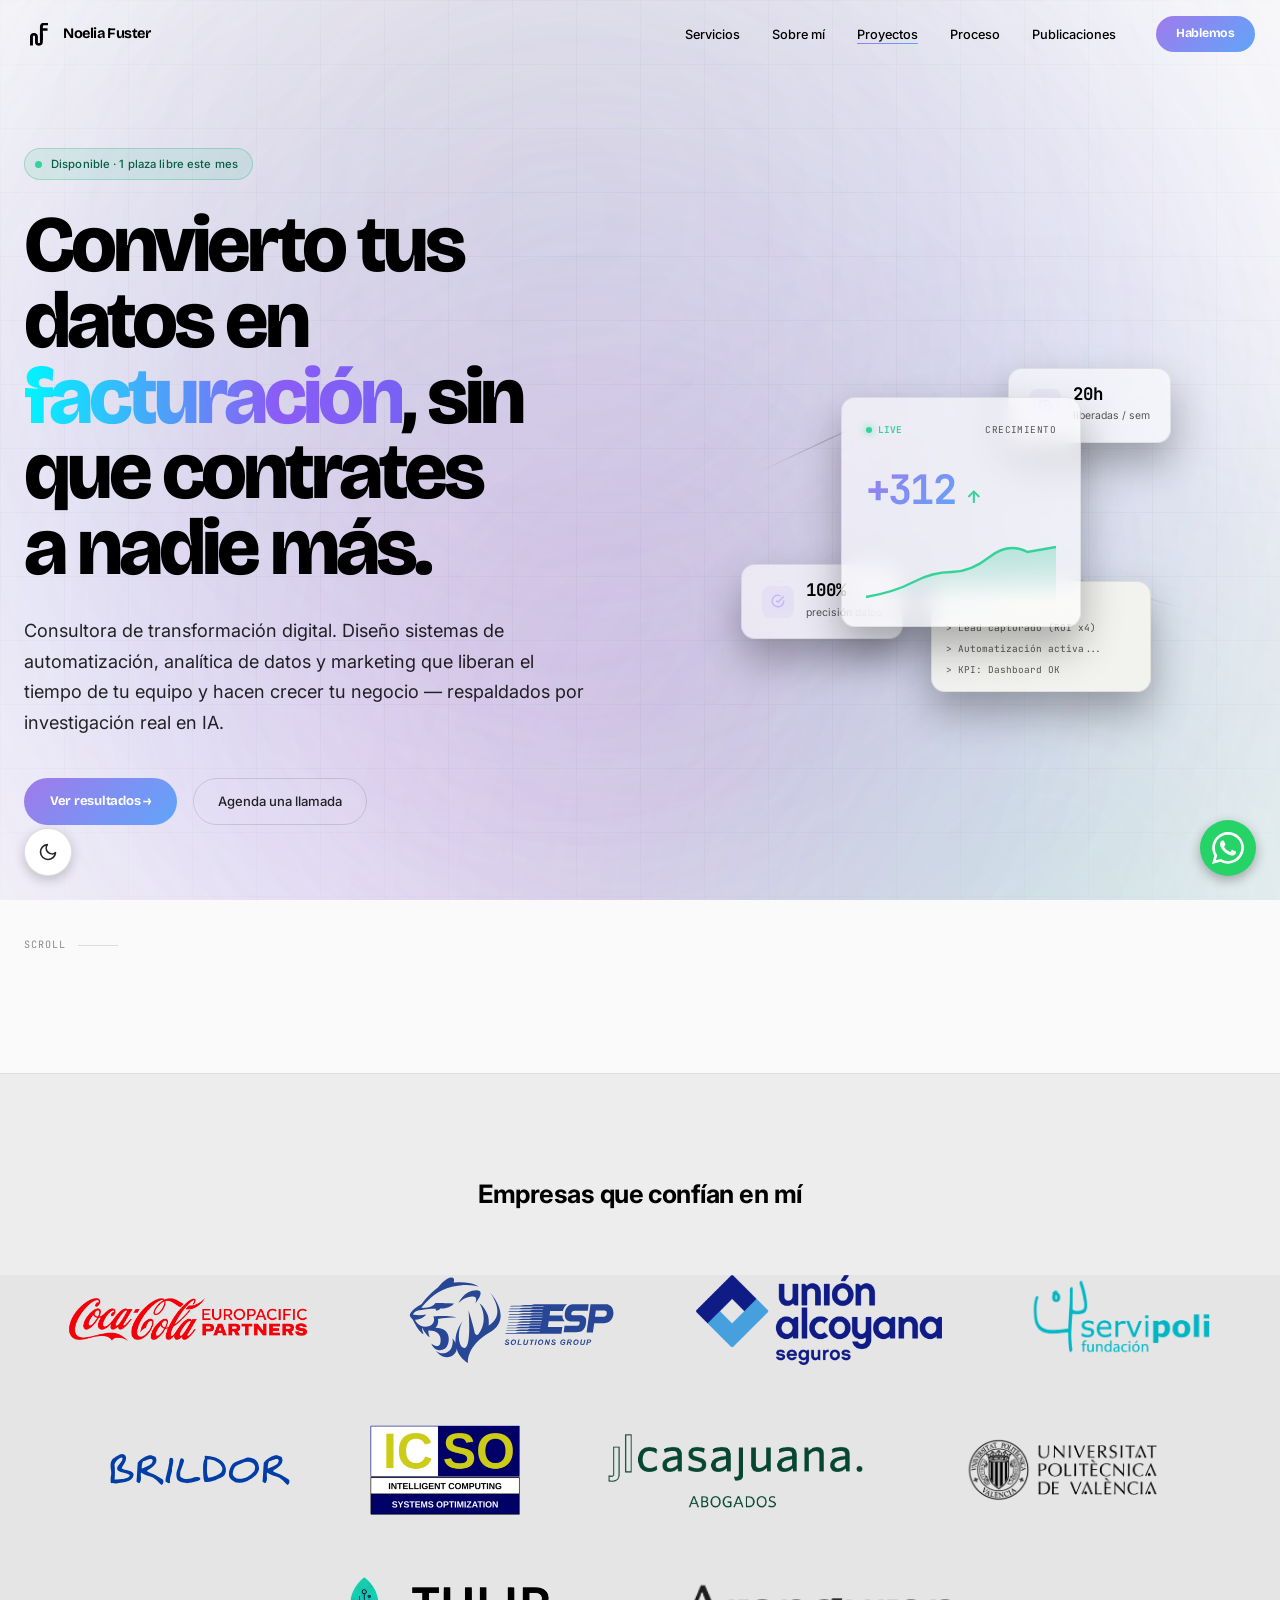
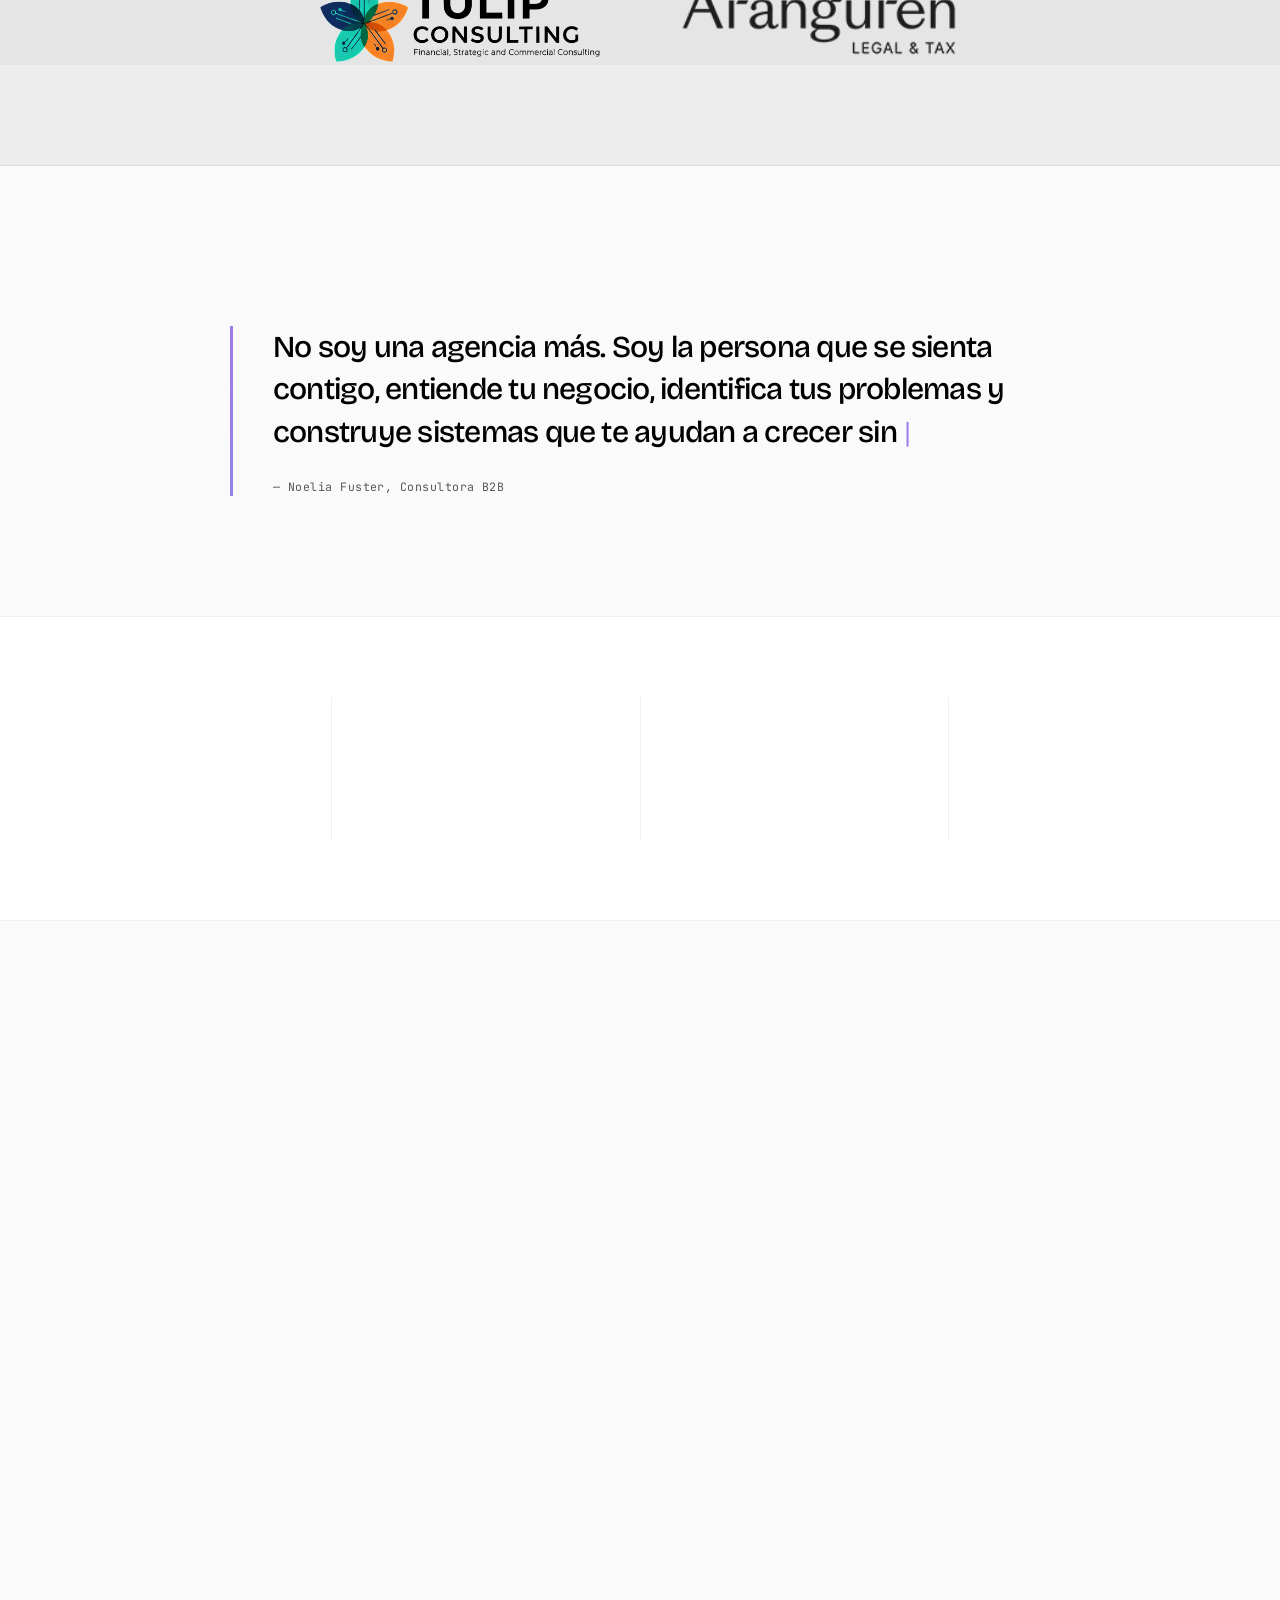
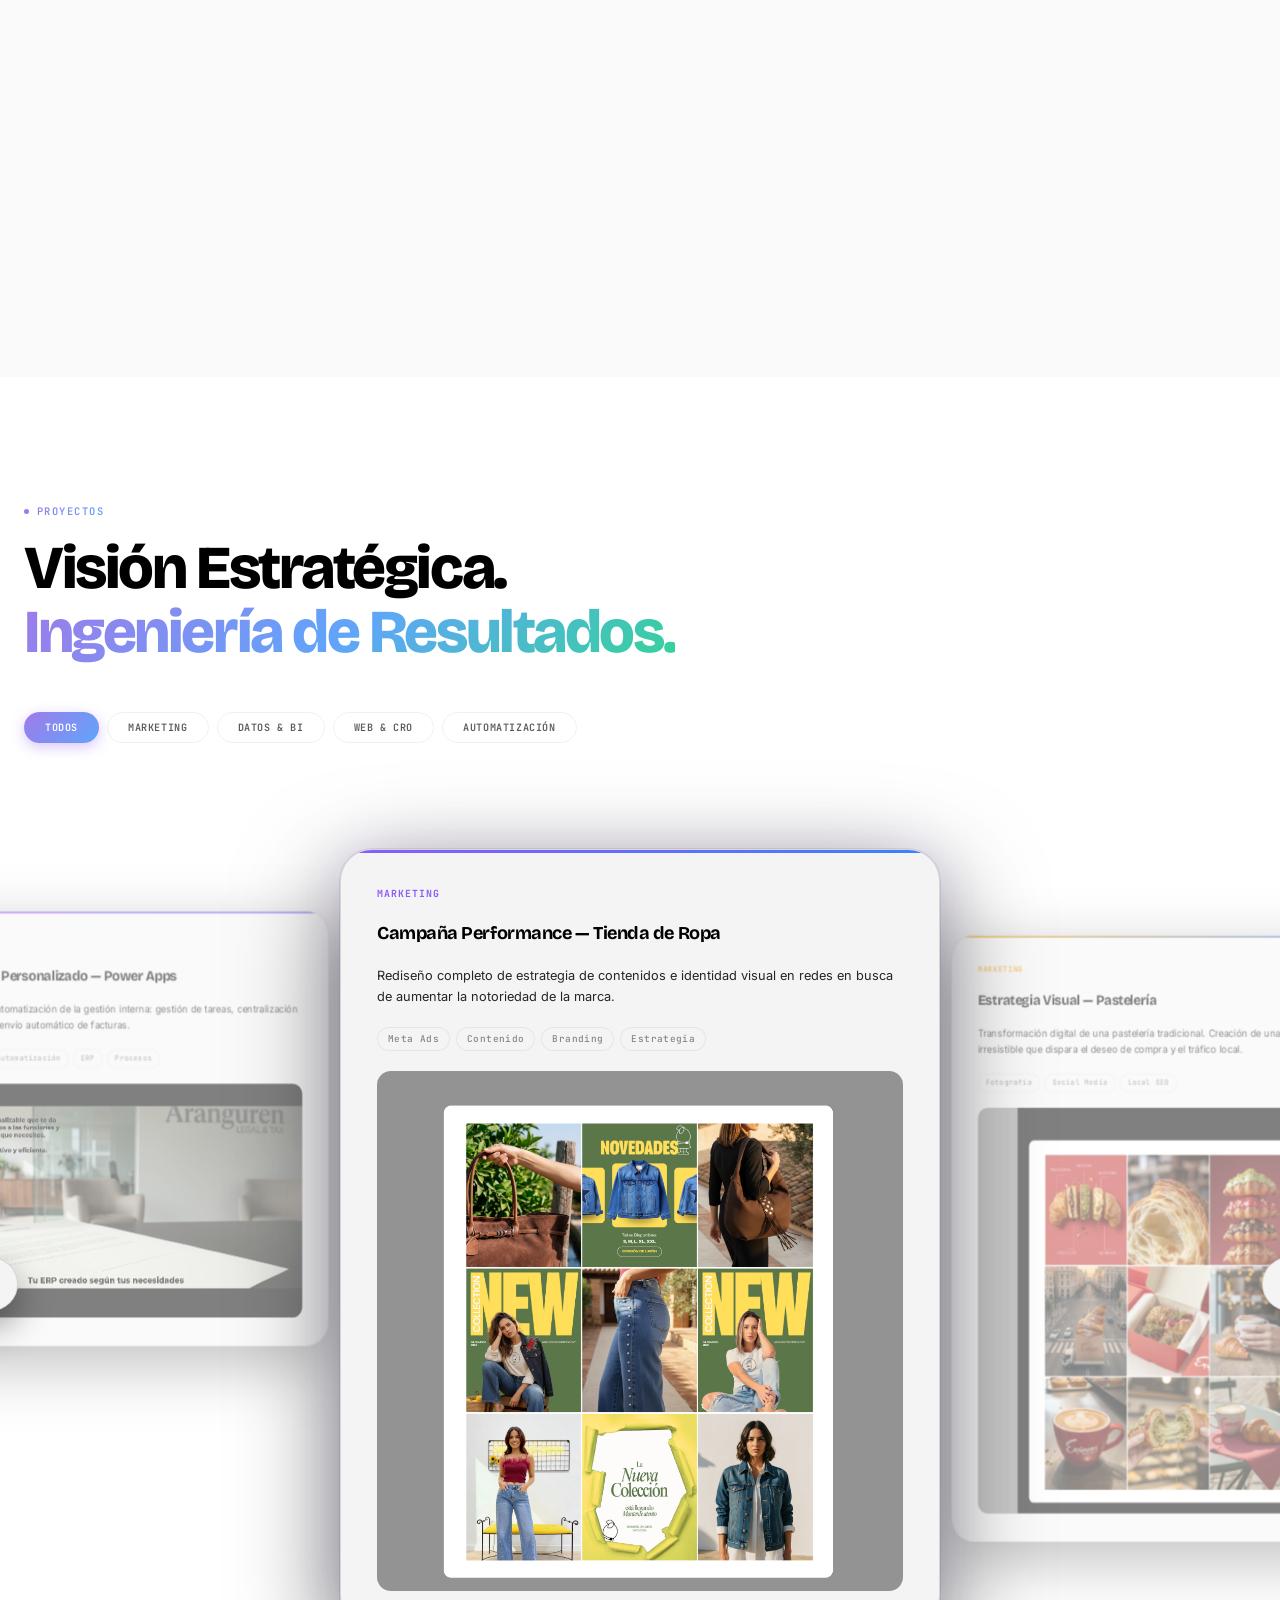
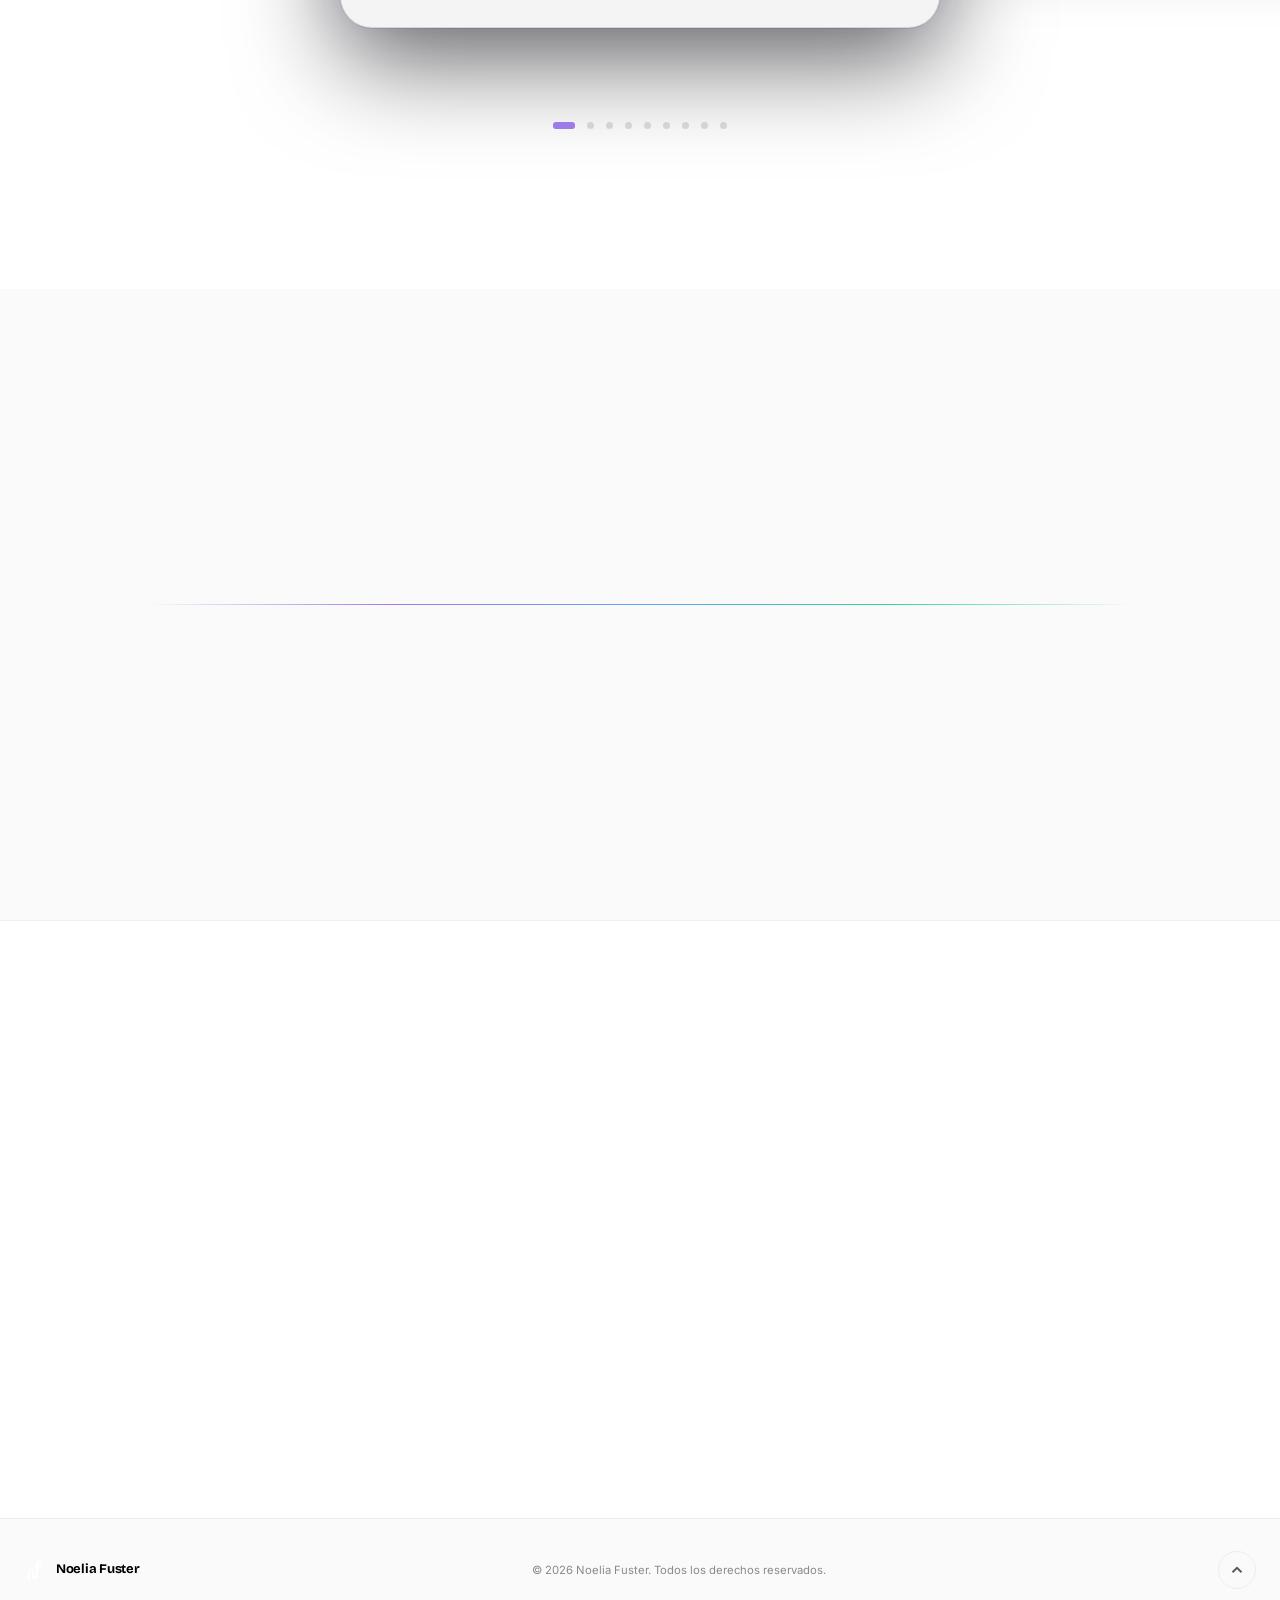
==== index.html @ 7757ac44 "perf: convert all videos to WebM (VP9) — 244MB → 9.5MB (-96%) - Convert 7 project videos from .mp4 t" ====
<!DOCTYPE html>
<html lang="es">

<head>
  <!-- Google tag (gtag.js) -->
  <script async src="https://www.googletagmanager.com/gtag/js?id=G-CGS564ZRFT"></script>
  <script>
    window.dataLayer = window.dataLayer || [];
    function gtag() { dataLayer.push(arguments); }
    gtag('js', new Date());

    gtag('config', 'G-CGS564ZRFT');
  </script>
  <!-- Google Tag Manager -->
  <script>(function (w, d, s, l, i) {
      w[l] = w[l] || []; w[l].push({
        'gtm.start':
          new Date().getTime(), event: 'gtm.js'
      }); var f = d.getElementsByTagName(s)[0],
        j = d.createElement(s), dl = l != 'dataLayer' ? '&l=' + l : ''; j.async = true; j.src =
          'https://www.googletagmanager.com/gtm.js?id=' + i + dl; f.parentNode.insertBefore(j, f);
    })(window, document, 'script', 'dataLayer', 'GTM-MRWTKW25');</script>
  <!-- End Google Tag Manager -->
  <meta charset="UTF-8">
  <meta name="viewport" content="width=device-width, initial-scale=1.0">

  <!-- ═══ SEO BÁSICO ═══ -->
  <title>Noelia Fuster — Consultora de Transformación Digital | Automatización, BI y Marketing Digital para Empresas
  </title>
  <meta name="description"
    content="Consultora freelance de transformación digital en España. Diseño sistemas de automatización inteligente, dashboards de Business Intelligence y estrategias de marketing digital para PYMEs y empresas B2B que quieren escalar sin contratar más. +25 proyectos completados, +312% mejora de conversión.">
  <meta name="keywords"
    content="consultora transformación digital, automatización empresas España, business intelligence PYME, marketing digital B2B, analítica de datos, consultoría digital freelance, dashboards Power BI, automatización procesos inteligente, consultor IA empresas, CRO conversión web, growth marketing España, sistemas inteligentes negocio, consultora freelance digital, optimización procesos empresariales, analítica predictiva, consultoría tecnológica PYME">
  <meta name="author" content="Noelia Fuster">
  <meta name="robots" content="index, follow, max-snippet:-1, max-image-preview:large, max-video-preview:-1">
  <meta name="googlebot" content="index, follow">

  <!-- ═══ URL CANÓNICA ═══ -->
  <link rel="canonical" href="https://noeliafuster.com/">

  <!-- ═══ IDIOMA Y REGIÓN ═══ -->
  <meta http-equiv="content-language" content="es-ES">
  <link rel="alternate" hreflang="es" href="https://noeliafuster.com/">
  <link rel="alternate" hreflang="x-default" href="https://noeliafuster.com/">

  <!-- ═══ OPEN GRAPH (Facebook, LinkedIn, WhatsApp) ═══ -->
  <meta property="og:title" content="Noelia Fuster — Sistemas inteligentes que escalan tu negocio">
  <meta property="og:description"
    content="Consultora de transformación digital freelance. Automatización inteligente, analítica de datos y marketing digital para empresas que buscan eficiencia y crecimiento real.">
  <meta property="og:type" content="website">
  <meta property="og:url" content="https://noeliafuster.com/">
  <meta property="og:image" content="https://noeliafuster.com/assets/og-image.png">
  <meta property="og:image:width" content="1200">
  <meta property="og:image:height" content="630">
  <meta property="og:image:alt" content="Noelia Fuster — Consultora de Transformación Digital">
  <meta property="og:locale" content="es_ES">
  <meta property="og:site_name" content="Noelia Fuster — Consultora Digital">

  <!-- ═══ TWITTER CARD ═══ -->
  <meta name="twitter:card" content="summary_large_image">
  <meta name="twitter:title" content="Noelia Fuster — Consultora de Transformación Digital">
  <meta name="twitter:description"
    content="Automatización, Business Intelligence y marketing digital para empresas que quieren escalar. +25 proyectos, +312% mejora de conversión.">
  <meta name="twitter:image" content="https://noeliafuster.com/assets/og-image.png">
  <meta name="twitter:image:alt" content="Noelia Fuster — Consultora de Transformación Digital">

  <!-- ═══ FAVICON ═══ -->
  <link rel="icon" type="image/x-icon" href="favicon.ico">
  <link rel="apple-touch-icon" sizes="180x180" href="assets/logo negro.png">


  <!-- ═══ STRUCTURED DATA — PERSONA PROFESIONAL ═══ -->
  <script type="application/ld+json">
  {
    "@context": "https://schema.org",
    "@type": "ProfessionalService",
    "name": "Noelia Fuster — Consultora de Transformación Digital",
    "description": "Consultora freelance especializada en automatización de procesos, analítica de datos (Business Intelligence), dashboards con Power BI y marketing digital para PYMEs y empresas B2B en España.",
    "url": "https://noeliafuster.com",
    "logo": "https://noeliafuster.com/assets/favicon.png",
    "image": "https://noeliafuster.com/assets/og-image.png",
    "email": "hola@noeliafuster.com",
    "telephone": "+34684789507",
    "address": {
      "@type": "PostalAddress",
      "addressCountry": "ES",
      "addressLocality": "España"
    },
    "geo": {
      "@type": "GeoCoordinates",
      "latitude": 39.4699,
      "longitude": -0.3763
    },
    "founder": {
      "@type": "Person",
      "name": "Noelia Fuster",
      "jobTitle": "Consultora de Transformación Digital",
      "description": "Investigadora en IA con +8 papers publicados y 372 citas. Formación en ADE e Ingeniería Computacional. Especialista en automatización, Business Intelligence y marketing digital.",
      "url": "https://noeliafuster.com",
      "image": "https://noeliafuster.com/Noelia - Foto.jpg",
      "alumniOf": [
        {
          "@type": "EducationalOrganization",
          "name": "Universidad Politécnica de Valencia"
        }
      ],
      "knowsAbout": [
        "Transformación Digital",
        "Automatización de Procesos",
        "Business Intelligence",
        "Power BI",
        "Python",
        "Machine Learning",
        "Marketing Digital",
        "SEO",
        "Google Ads",
        "Meta Ads",
        "CRO",
        "Inteligencia Artificial"
      ],
      "sameAs": [
        "https://linkedin.com/in/noeliafustercoma",
        "https://calendly.com/noeliafuster22"
      ]
    },
    "serviceType": [
      "Automatización de procesos empresariales",
      "Business Intelligence y dashboards",
      "Marketing digital B2B",
      "Analítica de datos y predicción",
      "Diseño web de alta conversión",
      "Consultoría de transformación digital",
      "Implementación de IA en empresas"
    ],
    "areaServed": [
      {
        "@type": "Country",
        "name": "España"
      },
      {
        "@type": "AdministrativeArea",
        "name": "Comunidad Valenciana"
      }
    ],
    "hasOfferCatalog": {
      "@type": "OfferCatalog",
      "name": "Servicios de Transformación Digital",
      "itemListElement": [
        {
          "@type": "Offer",
          "itemOffered": {
            "@type": "Service",
            "name": "Marketing Digital",
            "description": "Estrategias de adquisición con Meta Ads, Google Ads, SEO y Analytics para generar leads de calidad."
          }
        },
        {
          "@type": "Offer",
          "itemOffered": {
            "@type": "Service",
            "name": "Automatización Inteligente",
            "description": "Eliminación de tareas repetitivas con workflows IA, CRM y Python para liberar 20h semanales."
          }
        },
        {
          "@type": "Offer",
          "itemOffered": {
            "@type": "Service",
            "name": "Business Intelligence",
            "description": "Dashboards con Power BI y analítica predictiva para tomar decisiones basadas en datos reales."
          }
        },
        {
          "@type": "Offer",
          "itemOffered": {
            "@type": "Service",
            "name": "Activos Digitales de Alta Conversión",
            "description": "Webs diseñadas para convertir visitantes en clientes con UX/UI, CRO y optimización SEO."
          }
        }
      ]
    },
    "aggregateRating": {
      "@type": "AggregateRating",
      "ratingValue": "5",
      "reviewCount": "10",
      "bestRating": "5"
    },
    "priceRange": "$$"
  }
  </script>

  <!-- ═══ STRUCTURED DATA — BREADCRUMBS ═══ -->
  <script type="application/ld+json">
  {
    "@context": "https://schema.org",
    "@type": "BreadcrumbList",
    "itemListElement": [
      {
        "@type": "ListItem",
        "position": 1,
        "name": "Inicio",
        "item": "https://noeliafuster.com/"
      },
      {
        "@type": "ListItem",
        "position": 2,
        "name": "Servicios de Transformación Digital",
        "item": "https://noeliafuster.com/#servicios"
      },
      {
        "@type": "ListItem",
        "position": 3,
        "name": "Sobre Noelia Fuster",
        "item": "https://noeliafuster.com/#sobre-mi"
      },
      {
        "@type": "ListItem",
        "position": 4,
        "name": "Proyectos y Casos de Éxito",
        "item": "https://noeliafuster.com/#proyectos"
      },
      {
        "@type": "ListItem",
        "position": 5,
        "name": "Proceso de Trabajo",
        "item": "https://noeliafuster.com/#proceso"
      },
      {
        "@type": "ListItem",
        "position": 6,
        "name": "Contacto",
        "item": "https://noeliafuster.com/#contacto"
      }
    ]
  }
  </script>

  <!-- ═══ STRUCTURED DATA — FAQ (Mejora visibilidad en Google) ═══ -->
  <script type="application/ld+json">
  {
    "@context": "https://schema.org",
    "@type": "FAQPage",
    "mainEntity": [
      {
        "@type": "Question",
        "name": "¿Qué servicios ofrece Noelia Fuster como consultora digital?",
        "acceptedAnswer": {
          "@type": "Answer",
          "text": "Ofrezco cuatro servicios principales: marketing digital (Meta Ads, Google Ads, SEO), automatización inteligente de procesos (IA, workflows, CRM), Business Intelligence con dashboards en Power BI, y diseño de activos digitales de alta conversión (webs, landing pages con CRO)."
        }
      },
      {
        "@type": "Question",
        "name": "¿Cuánto cuesta contratar una consultora de transformación digital?",
        "acceptedAnswer": {
          "@type": "Answer",
          "text": "El precio depende del alcance del proyecto. Ofrezco una primera consultoría gratuita de 45 minutos para entender tu negocio y preparar una propuesta personalizada con hoja de ruta clara, métricas de éxito y timeline realista."
        }
      },
      {
        "@type": "Question",
        "name": "¿Cuánto tiempo tarda en verse resultados?",
        "acceptedAnswer": {
          "@type": "Answer",
          "text": "Los primeros resultados se ven en las primeras 4-8 semanas. En proyectos de automatización, mis clientes liberan hasta 20 horas semanales. En marketing digital, he conseguido mejoras de hasta +312% en conversión de leads."
        }
      },
      {
        "@type": "Question",
        "name": "¿Trabajas con empresas de cualquier sector?",
        "acceptedAnswer": {
          "@type": "Answer",
          "text": "Sí. He trabajado con empresas de transporte, hostelería, legal, seguros, educación y más. Mi enfoque es adaptable porque los sistemas de automatización, BI y marketing digital son aplicables a cualquier sector."
        }
      }
    ]
  }
  </script>

  <!-- ═══ STRUCTURED DATA — WEBSITE (Sitelinks Search Box) ═══ -->
  <script type="application/ld+json">
  {
    "@context": "https://schema.org",
    "@type": "WebSite",
    "name": "Noelia Fuster — Consultora de Transformación Digital",
    "url": "https://noeliafuster.com",
    "description": "Consultora freelance de transformación digital en España. Automatización, Business Intelligence y marketing digital para empresas B2B.",
    "inLanguage": "es"
  }
  </script>

  <!-- ═══ PRELOAD RECURSOS CRÍTICOS ═══ -->
  <link rel="preconnect" href="https://fonts.googleapis.com">
  <link rel="preconnect" href="https://fonts.gstatic.com" crossorigin>
  <link rel="preload" href="styles.css" as="style">
  <link rel="preload" href="logo.svg" as="image">

  <!-- ═══ FUENTES ═══ -->
  <link rel="preload" as="style"
    href="https://fonts.googleapis.com/css2?family=Bricolage+Grotesque:wght@400;500;600;700&family=Space+Grotesk:wght@400;500;600;700&family=Inter:wght@400;500&family=JetBrains+Mono:wght@400;600&display=swap">
  <link rel="stylesheet"
    href="https://fonts.googleapis.com/css2?family=Bricolage+Grotesque:wght@400;500;600;700&family=Space+Grotesk:wght@400;500;600;700&family=Inter:wght@400;500&family=JetBrains+Mono:wght@400;600&display=swap"
    media="print" onload="this.media='all'">
  <noscript>
    <link rel="stylesheet"
      href="https://fonts.googleapis.com/css2?family=Bricolage+Grotesque:wght@400;500;600;700&family=Space+Grotesk:wght@400;500;600;700&family=Inter:wght@400;500&family=JetBrains+Mono:wght@400;600&display=swap">
  </noscript>
  <link rel="stylesheet" href="styles.css">
  <!-- Prevent flash of wrong theme -->
  <script>
    (function () { var t = localStorage.getItem('theme'); if (!t) t = window.matchMedia && window.matchMedia('(prefers-color-scheme:light)').matches ? 'light' : 'dark'; if (t === 'light') document.documentElement.setAttribute('data-theme', 'light'); })();
  </script>
</head>

<body>
  <!-- Google Tag Manager (noscript) -->
  <noscript><iframe src="https://www.googletagmanager.com/ns.html?id=GTM-MRWTKW25" height="0" width="0"
      style="display:none;visibility:hidden"></iframe></noscript>
  <!-- End Google Tag Manager (noscript) -->

  <!-- Orbes de fondo -->
  <div class="bg-orbs" aria-hidden="true">
    <div class="bg-orb bg-orb-1"></div>
    <div class="bg-orb bg-orb-2"></div>
    <div class="bg-orb bg-orb-3"></div>
    <div class="bg-orb bg-orb-4"></div>
    <div class="bg-orb bg-orb-5"></div>
  </div>

  <!-- Cursor personalizado -->
  <div class="cursor" id="cursor"></div>
  <div class="cursor-ring" id="cursorRing"></div>

  <!-- ═══ NAVEGACIÓN ═══ -->
  <header class="nav-header" id="navHeader">
    <nav class="nav-inner" aria-label="Navegación principal">
      <a href="#inicio" class="nav-logo" aria-label="Noelia Fuster — inicio">
        <img src="logo.svg" alt="NF" width="38" height="38" class="nav-logo-img">
        <span class="nav-logo-text">Noelia Fuster</span>
      </a>
      <ul class="nav-links" role="list">
        <li><a href="#servicios" class="nav-link">Servicios</a></li>
        <li><a href="#sobre-mi" class="nav-link">Sobre mí</a></li>
        <li><a href="#proyectos" class="nav-link">Proyectos</a></li>
        <li><a href="#proceso" class="nav-link">Proceso</a></li>
        <li><a href="publicaciones.html" class="nav-link">Publicaciones</a></li>
      </ul>
      <a href="#contacto" class="nav-cta" data-magnetic>Hablemos</a>
      <button class="nav-hamburger" id="navHamburger" aria-label="Abrir menú" aria-expanded="false">
        <span></span><span></span>
      </button>
    </nav>
    <div class="nav-mobile" id="navMobile" aria-hidden="false">
      <ul role="list">
        <li><a href="#servicios" class="mobile-link">Servicios</a></li>
        <li><a href="#sobre-mi" class="mobile-link">Sobre mí</a></li>
        <li><a href="#proyectos" class="mobile-link">Proyectos</a></li>
        <li><a href="#proceso" class="mobile-link">Proceso</a></li>
        <li><a href="publicaciones.html" class="mobile-link">Publicaciones</a></li>
        <li><a href="#contacto" class="mobile-link mobile-link-cta">Hablemos →</a></li>
      </ul>
    </div>
  </header>

  <main>
    <!-- ═══ HERO ═══ -->
    <section class="hero" id="inicio">
      <canvas id="heroShader" aria-hidden="true"></canvas>
      <div class="hero-grid">

        <div class="hero-text">
          <div class="hero-badge fade-up">
            <span class="pulse-dot"></span>
            Disponible · 1 plaza libre este mes
          </div>
          <h1 class="hero-headline fade-up">
            Convierto tus datos en<br>
            <em>facturación</em>, sin que
            contrates<br>a nadie más.
          </h1>
          <p class="hero-sub fade-up">
            Consultora de transformación digital. Diseño sistemas de automatización,
            analítica de datos y marketing que liberan el tiempo de tu equipo y hacen
            crecer tu negocio — respaldados por investigación real en IA.
          </p>
          <div class="hero-actions fade-up">
            <a href="#proyectos" class="btn-primary" data-magnetic>Ver resultados →</a>
            <a href="#contacto" class="btn-ghost">Agenda una llamada</a>
          </div>
        </div>

        <div class="hero-visual fade-up">
          <div class="impact-dashboard" aria-label="Visualización de impacto y KPIs">

            <!-- Tarjeta Principal: Crecimiento -->
            <div class="dashboard-card card-main glass-card">
              <div class="card-header">
                <span class="card-status"><span class="dot-live"></span> LIVE</span>
                <span class="card-label">CRECIMIENTO</span>
              </div>
              <div class="card-value-wrap">
                <span class="card-value mono kpi-val" data-count="312" data-prefix="+">%</span>
                <span class="card-trend up">↑</span>
              </div>
              <div class="card-chart">
                <svg viewBox="0 0 200 60" preserveAspectRatio="none" class="chart-svg">
                  <defs>
                    <linearGradient id="chartGrad" x1="0" y1="0" x2="0" y2="1">
                      <stop offset="0%" stop-color="var(--c)" stop-opacity="0.3" />
                      <stop offset="100%" stop-color="var(--c)" stop-opacity="0" />
                    </linearGradient>
                  </defs>
                  <path d="M0,55 Q30,50 50,40 T90,30 T130,15 T170,10 L200,5" fill="none" stroke="var(--c)"
                    stroke-width="2.5" class="chart-path"></path>
                  <path d="M0,55 Q30,50 50,40 T90,30 T130,15 T170,10 L200,5 V60 H0 Z" fill="url(#chartGrad)"
                    class="chart-fill"></path>
                </svg>
              </div>
            </div>

            <!-- Tarjeta Tiempo: Eficiencia -->
            <div class="dashboard-card card-time glass-card">
              <div class="card-icon-min"><svg width="14" height="14" viewBox="0 0 24 24" fill="none"
                  stroke="currentColor" stroke-width="2.5">
                  <circle cx="12" cy="12" r="10" />
                  <polyline points="12 6 12 12 16 14" />
                </svg></div>
              <div class="card-data">
                <span class="card-val-sm mono">20h</span>
                <span class="card-desc-sm">liberadas / sem</span>
              </div>
            </div>

            <!-- Tarjeta Precisión: Datos -->
            <div class="dashboard-card card-data-accuracy glass-card">
              <div class="card-icon-min"><svg width="14" height="14" viewBox="0 0 24 24" fill="none"
                  stroke="currentColor" stroke-width="2.5">
                  <path d="M22 11.08V12a10 10 0 1 1-5.93-9.14" />
                  <polyline points="22 4 12 14.01 9 11.01" />
                </svg></div>
              <div class="card-data">
                <span class="card-val-sm mono">100%</span>
                <span class="card-desc-sm">precisión datos</span>
              </div>
            </div>

            <!-- Status Console / Logger -->
            <div class="dashboard-card card-console glass-card">
              <div class="console-header">
                <span class="console-title">SYST_LOG</span>
              </div>
              <div class="console-lines mono">
                <div class="con-line">> Lead capturado (ROI x4)</div>
                <div class="con-line">> Automatización activa...</div>
                <div class="con-line">> KPI: Dashboard OK</div>
              </div>
            </div>

            <!-- Decorativos: Nodos de conexión -->
            <div class="dash-conn conn-1"></div>
            <div class="dash-conn conn-2"></div>
          </div>
        </div>
      </div>

      <div class="scroll-hint" aria-hidden="true">
        <span>scroll</span>
        <div class="scroll-line"></div>
      </div>
    </section>

    <!-- ═══ LOGOS ═══ -->
    <section class="logos-section" aria-label="Empresas colaboradoras">
      <h2 class="logos-title">Empresas que confían en mí</h2>
      <div class="logos-grid">
        <img src="Empresas_trabajadas/CocaCola.png" alt="Coca-Cola" loading="lazy">
        <img src="Empresas_trabajadas/ESP SOLUTIONS.svg" alt="ESP Solutions" loading="lazy">
        <img src="Empresas_trabajadas/Union Alcoyana.png" alt="Unión Alcoyana" loading="lazy">
        <img src="Empresas_trabajadas/Servipoli.png" alt="Servipoli" loading="lazy">
        <img src="Empresas_trabajadas/Brildor.svg" alt="Brildor" class="brildor-logo" loading="lazy">
        <img src="Empresas_trabajadas/ICSO LOGO.png" alt="ICSO" loading="lazy">
        <img src="Empresas_trabajadas/logo-casajuana-OK-png.png" alt="Casajuana" loading="lazy">
        <img src="Empresas_trabajadas/UPV.png" alt="UPV" loading="lazy">
        <img src="Empresas_trabajadas/Tulip_Optimized.png" alt="Tulip Consulting" loading="lazy">
        <img src="Empresas_trabajadas/Aranguen Logo.png" alt="Aranguren" loading="lazy">
      </div>
    </section>

    <!-- ═══ MANIFIESTO ═══ -->
    <section class="manifesto-section">
      <div class="manifesto-inner">
        <p class="manifesto-text" id="manifestoText">
          No soy una agencia más. Soy la persona que se sienta contigo, entiende tu negocio, identifica tus problemas y
          construye sistemas que te ayudan a crecer sin <span class="manifesto-rotate" id="manifestoRotate"></span><span
            class="manifesto-cursor" aria-hidden="true">|</span>
        </p>
        <div class="manifesto-sig">— Noelia Fuster, Consultora B2B</div>
      </div>
    </section>

    <!-- ═══ ESTADÍSTICAS ═══ -->
    <section class="stats-section">
      <div class="container">
        <div class="stats-row">
          <div class="stat-block fade-up">
            <div class="stat-value">
              <span class="stat-suf">+</span><span class="stat-num mono" data-count="25">0</span>
            </div>
            <span class="stat-desc">Proyectos completados</span>
          </div>
          <div class="stat-sep" aria-hidden="true"></div>
          <div class="stat-block fade-up">
            <div class="stat-value">
              <span class="stat-suf">+</span><span class="stat-num mono" data-count="10">0</span>
            </div>
            <span class="stat-desc">Empresas colaboradoras</span>
          </div>
          <div class="stat-sep" aria-hidden="true"></div>
          <div class="stat-block fade-up">
            <div class="stat-value">
              <span class="stat-num mono" data-count="312">0</span><span class="stat-suf">%</span>
            </div>
            <span class="stat-desc">Máx. mejora de conversión</span>
          </div>
          <div class="stat-sep" aria-hidden="true"></div>
          <div class="stat-block fade-up">
            <div class="stat-value">
              <span class="stat-num mono" data-count="20">0</span><span class="stat-suf">h</span>
            </div>
            <span class="stat-desc">Semanales liberadas / cliente</span>
          </div>
        </div>
      </div>
    </section>

    <!-- ═══ SERVICIOS — FLIP CARDS ═══ -->
    <section class="services-section" id="servicios">
      <div class="container">
        <div class="section-header fade-up">
          <span class="eyebrow">Servicios</span>
          <h2 class="section-title">¿Te suena familiar?<br><em>Aquí está la solución.</em></h2>
        </div>
        <div class="flip-grid">

          <!-- Card 1: Marketing -->
          <div class="flip-card fade-up">
            <div class="flip-inner">
              <div class="flip-front">
                <span class="flip-label">Marketing Digital</span>
                <h3 class="flip-title">¿Inviertes en marketing y no ves resultados?</h3>
                <ul class="flip-problems">
                  <li><span class="x-mark">✕</span> Tu marca es invisible en redes sociales</li>
                  <li><span class="x-mark">✕</span> Publicas contenido pero no atraes clientes de calidad</li>
                  <li><span class="x-mark">✕</span> No tienes un plan de marketing para escalar</li>
                  <li><span class="x-mark">✕</span> Desconoces qué parte de tu inversión funciona</li>
                </ul>
                <div class="flip-hint">Descubre el resultado <span class="flip-spin">↺</span></div>
              </div>
              <div class="flip-back">
                <span class="flip-tag">El Resultado</span>
                <h3 class="flip-result-title">Adquisición con propósito</h3>
                <p class="flip-result-sub">No solo buscamos "likes", creamos ecosistemas de venta que convencen y captan
                  clientes de valor para tu negocio. Cada euro de presupuesto, justificado con datos.</p>
                <div class="flip-kpi">
                  <span class="flip-kpi-num">+189%</span>
                  <span class="flip-kpi-label">leads orgánicos</span>
                </div>
                <div class="flip-tags">
                  <span>Meta Ads</span><span>Google Ads</span><span>SEO</span><span>Analytics</span>
                </div>
              </div>
            </div>
          </div>

          <!-- Card 2: Automatización -->
          <div class="flip-card fade-up">
            <div class="flip-inner">
              <div class="flip-front">
                <span class="flip-label">Automatización Inteligente</span>
                <h3 class="flip-title">¿Tu equipo trabaja en modo manual?</h3>
                <ul class="flip-problems">
                  <li><span class="x-mark">✕</span> Tu equipo pierde horas en tareas repetitivas</li>
                  <li><span class="x-mark">✕</span> Los errores humanos te están costando dinero</li>
                  <li><span class="x-mark">✕</span> Estás colapsado y no puedes aceptar más trabajo</li>
                  <li><span class="x-mark">✕</span> Tus procesos actuales son frágiles y lentos</li>
                </ul>
                <div class="flip-hint">Descubre el resultado <span class="flip-spin">↺</span></div>
              </div>
              <div class="flip-back">
                <span class="flip-tag">El Resultado</span>
                <h3 class="flip-result-title">Negocio en piloto automático</h3>
                <p class="flip-result-sub">Eliminamos cuellos de botella con procesos IA-driven que permiten escalar el
                  volumen sin contratar personal adicional. Recuperas el control estratégico de tu empresa.</p>
                <div class="flip-kpi">
                  <span class="flip-kpi-num">20h</span>
                  <span class="flip-kpi-label">/ semana liberadas</span>
                </div>
                <div class="flip-tags">
                  <span>IA & NLP</span><span>Workflows</span><span>CRM</span><span>Python</span>
                </div>
              </div>
            </div>
          </div>

          <!-- Card 3: Web -->
          <div class="flip-card fade-up">
            <div class="flip-inner">
              <div class="flip-front">
                <span class="flip-label">Activos Digitales de Alta Conversión</span>
                <h3 class="flip-title">¿Tu web no convierte visitas en clientes?</h3>
                <ul class="flip-problems">
                  <li><span class="x-mark">✕</span> Tu web actual no proyecta tu valor real</li>
                  <li><span class="x-mark">✕</span> Pierdes clientes porque la web es lenta o poco atractiva</li>
                  <li><span class="x-mark">✕</span> Nadie te contacta a través de tu página</li>
                  <li><span class="x-mark">✕</span> Tu competencia ofrece una imagen más moderna</li>
                </ul>
                <div class="flip-hint">Descubre el resultado <span class="flip-spin">↺</span></div>
              </div>
              <div class="flip-back">
                <span class="flip-tag">El Resultado</span>
                <h3 class="flip-result-title">Vendedor de lujo 24/7</h3>
                <p class="flip-result-sub">Una presencia digital de alto nivel diseñada para que el cliente confíe en ti
                  desde el primer segundo. Tu nueva web trabajará sin descanso para convertir los perfiles más
                  rentables.
                </p>
                <div class="flip-kpi">
                  <span class="flip-kpi-num">+312%</span>
                  <span class="flip-kpi-label">conversión de leads</span>
                </div>
                <div class="flip-tags">
                  <span>UX/UI</span><span>CRO</span><span>Performance</span><span>SEO</span>
                </div>
              </div>
            </div>
          </div>

          <!-- Card 4: BI -->
          <div class="flip-card fade-up">
            <div class="flip-inner">
              <div class="flip-front">
                <span class="flip-label">BI & Inteligencia Predictiva</span>
                <h3 class="flip-title">¿Tomas decisiones sin datos reales?</h3>
                <ul class="flip-problems">
                  <li><span class="x-mark">✕</span> Tomas decisiones por intuición o miedo</li>
                  <li><span class="x-mark">✕</span> Pierdes días enteros creando reportes en Excel</li>
                  <li><span class="x-mark">✕</span> No sabes cuánto dinero ganas realmente</li>
                  <li><span class="x-mark">✕</span> No mides el retorno real de cada inversión</li>
                </ul>
                <div class="flip-hint">Descubre el resultado <span class="flip-spin">↺</span></div>
              </div>
              <div class="flip-back">
                <span class="flip-tag">El Resultado</span>
                <h3 class="flip-result-title">Control total en tiempo real</h3>
                <p class="flip-result-sub">Transformamos montañas de datos en dashboards intuitivos que te dicen
                  exactamente qué decisiones tomar hoy para ganar más mañana. Deja de adivinar, empieza a dirigir.</p>
                <div class="flip-kpi">
                  <span class="flip-kpi-num">+67%</span>
                  <span class="flip-kpi-label">margen neto</span>
                </div>
                <div class="flip-tags">
                  <span>Power BI</span><span>Python</span><span>Machine Learning</span><span>ERPs</span>
                </div>
              </div>
            </div>
          </div>

        </div>
      </div>
    </section>

    <!-- ═══ SOBRE MÍ ═══ -->
    <section class="about-section" id="sobre-mi">
      <div class="container">
        <div class="about-grid">
          <div class="about-photo-wrap fade-up">
            <div class="about-photo-frame">
              <img src="Noelia - Foto.jpg" alt="Noelia Fuster — Consultora de Transformación Digital" loading="lazy">
            </div>
            <div class="about-photo-tag">
              <span class="live-dot"></span>
              Disponible para proyectos
            </div>
          </div>
          <div class="about-content">
            <span class="eyebrow fade-up">Sobre mí</span>
            <h2 class="section-title fade-up">Investigadora en IA.<br>Estratega de negocio.<br><em>Tu aliada para
                crecer.</em></h2>
            <p class="about-body fade-up">
              Me apasiona ayudar a las empresas a dejar atrás el “modo manual” y encontrar formas más inteligentes de
              trabajar.
              Mi experiencia en investigación —con más de <a href="publicaciones.html"
                style="color: var(--a); text-decoration: underline; text-underline-offset: 3px;">8 publicaciones
                científicas</a> sobre IA, machine learning y
              analítica de
              datos, y 459 citas de otros expertos en
              los últimos 3 años— me ha enseñado algo muy simple: la innovación solo tiene valor cuando resuelve
              problemas reales.
              <br><br>
              Mi enfoque huye de lo convencional. Gracias a mi
              formación híbrida en ADE e Ingeniería Computacional, diseño infraestructuras digitales que permiten que tu
              negocio sea más
              rápido y eficiente. Mi trabajo consiste en transformar datos en rentabilidad, creando sistemas
              inteligentes
              diseñados para un único fin: que tú recuperes tu tiempo mientras tu facturación crece.
            </p>
            <blockquote class="about-quote fade-up">
              «La innovación solo tiene valor cuando resuelve problemas reales.»
            </blockquote>
            <div class="about-pillars fade-up">
              <div class="pillar">
                <h3>Rigor de datos</h3>
                <p>Me apoyo puramente en el análisis cuantitativo para no dejar nada al azar. Las corazonadas están
                  bien,
                  pero prefiero tomar decisiones basadas en datos reales.</p>
              </div>
              <div class="pillar">
                <h3>Visión de negocio</h3>
                <p>El marketing y las acciones de 'postureo' no va conmigo. Si una acción no trae rentabilidad real a tu
                  negocio, simplemente no la hacemos.</p>
              </div>
              <div class="pillar">
                <h3>Arquitecta de sistemas</h3>
                <p>Construyo sistemas que hacen el trabajo pesado en piloto automático. Así te liberas del día a día y
                  puedes dedicar tu tiempo a lo que de verdad hace avanzar tu negocio.</p>
              </div>
            </div>
            <div class="tech-stack fade-up">
              <span class="ts-label">Stack técnico</span>
              <div class="ts-pills">
                <span>Python</span><span>Machine Learning</span><span>Excel</span>
                <span>Power BI</span><span>Odoo</span><span>VBA</span><span>Wordpress</span>
                <span>Meta Ads</span><span>Google Analytics</span><span>IA</span>
              </div>
            </div>
          </div>
        </div>
      </div>
    </section>

    <!-- ═══ PROYECTOS — CARRUSEL 3D ═══ -->
    <section class="work-section" id="proyectos">
      <div class="container">
        <div class="section-header fade-up">
          <span class="eyebrow">Proyectos</span>
          <h2 class="section-title">Visión Estratégica.<br><em>Ingeniería de Resultados.</em></h2>
        </div>

        <!-- Tabs filtro -->
        <div class="portfolio-tabs fade-up" role="tablist" aria-label="Filtrar proyectos">
          <button class="ptab active" data-tab="all" role="tab" aria-selected="true">Todos</button>
          <button class="ptab" data-tab="marketing" role="tab" aria-selected="false">Marketing</button>
          <button class="ptab" data-tab="datos" role="tab" aria-selected="false">Datos & BI</button>
          <button class="ptab" data-tab="web" role="tab" aria-selected="false">Web & CRO</button>
          <button class="ptab" data-tab="auto" role="tab" aria-selected="false">Automatización</button>
        </div>

        <!-- Carrusel 3D -->
        <div class="carousel-3d-wrap" aria-live="polite">
          <div class="carousel-3d-track" id="carouselTrack">

            <div class="carousel-slide is-active is-vertical" data-tab="marketing"
              style="--cs-accent:linear-gradient(135deg,#8b5cf6,#3b82f6)">
              <div class="carousel-slide-inner">
                <div class="cs-meta">
                  <span class="cs-cat" style="color:#8b5cf6">Marketing</span>
                  <span class="cs-year">2024</span>
                </div>
                <h3 class="cs-title">Campaña Performance — Tienda de Ropa</h3>
                <p class="cs-desc">Rediseño completo de estrategia de contenidos e identidad visual en redes en
                  busca de aumentar la notoriedad de la marca.</p>
                <div class="cs-tags"><span>Meta
                    Ads</span><span>Contenido</span><span>Branding</span><span>Estrategia</span></div>
                <div class="cs-visual" data-video="mkt-bombon">
                  <img src="Marketing/BombonDeLimon.png" alt="Feed Tienda de Ropa" loading="lazy">
                </div>
              </div>
            </div>

            <div class="carousel-slide is-vertical" data-tab="marketing"
              style="--cs-accent:linear-gradient(135deg,#f59e0b,#3b82f6)">
              <div class="carousel-slide-inner">
                <div class="cs-meta">
                  <span class="cs-cat" style="color:#f59e0b">Marketing</span>
                  <span class="cs-year">2024</span>
                </div>
                <h3 class="cs-title">Estrategia Visual — Pastelería</h3>
                <p class="cs-desc">Transformación digital de una pastelería tradicional. Creación de una estética visual
                  irresistible que dispara el deseo de compra y el tráfico local.</p>
                <div class="cs-tags"><span>Fotografía</span><span>Social Media</span><span>Local SEO</span></div>
                <div class="cs-visual" data-video="mkt-espinosa">
                  <img src="Marketing/EspinosaFeed.jpg" alt="Feed Pastelería" loading="lazy">
                </div>
              </div>
            </div>

            <div class="carousel-slide is-vertical" data-tab="marketing"
              style="--cs-accent:linear-gradient(135deg,#ec4899,#8b5cf6)">
              <div class="carousel-slide-inner">
                <div class="cs-meta">
                  <span class="cs-cat" style="color:#ec4899">Marketing</span>
                  <span class="cs-year">2024</span>
                </div>
                <h3 class="cs-title">Estrategia Visual — Centro de Estética</h3>
                <p class="cs-desc">Identidad visual premium diseñada para transmitir exclusividad y confianza, atrayendo
                  a clientes de alto valor adquisitivo y aumentando la recurrencia.</p>
                <div class="cs-tags"><span>Diseño</span><span>Social Media</span><span>Branding</span></div>
                <div class="cs-visual" data-video="mkt-estetica">
                  <img src="Marketing/FEED ESTETICA.svg" alt="Feed Estética" loading="lazy">
                </div>
              </div>
            </div>

            <div class="carousel-slide" data-tab="datos" style="--cs-accent:linear-gradient(135deg,#3b82f6,#06b6d4)">
              <div class="carousel-slide-inner">
                <div class="cs-meta">
                  <span class="cs-cat" style="color:#3b82f6">BI & Datos</span>
                  <span class="cs-year">2024</span>
                </div>
                <h3 class="cs-title">Dashboard BI — Empresa de Transporte</h3>
                <p class="cs-desc">Sistema de inteligencia de negocio en tiempo real: rutas, rentabilidad, KPIs de flota
                  y
                  cumplimiento de SLAs. Decisiones basadas en datos, no en intuición.</p>
                <div class="cs-tags"><span>Power BI</span><span>Python</span><span>SQL</span><span>DAX</span></div>
                <div class="cs-visual" data-video="data-transport">
                  <video src="Data/Transport-Project.webm" autoplay loop muted playsinline aria-hidden="true"></video>
                </div>
              </div>
            </div>

            <div class="carousel-slide" data-tab="datos" style="--cs-accent:linear-gradient(135deg,#06b6d4,#10b981)">
              <div class="carousel-slide-inner">
                <div class="cs-meta">
                  <span class="cs-cat" style="color:#06b6d4">BI & Datos</span>
                  <span class="cs-year">2024</span>
                </div>
                <h3 class="cs-title">Dashboard RRHH — Empresa Industrial</h3>
                <p class="cs-desc">Dashboard integral para gestión de RRHH. Monitoreo de KPIs de rotación, evaluación
                  del
                  desempeño y distribución por departamentos.</p>
                <div class="cs-tags"><span>Power BI</span><span>Python</span><span>RRHH Analytics</span></div>
                <div class="cs-visual" data-video="data-rrhh">
                  <video src="Data/RRHH-Project.webm" autoplay loop muted playsinline aria-hidden="true"></video>
                </div>
              </div>
            </div>

            <div class="carousel-slide" data-tab="web" style="--cs-accent:linear-gradient(135deg,#10b981,#22c55e)">
              <div class="carousel-slide-inner">
                <div class="cs-meta">
                  <span class="cs-cat" style="color:#10b981">Web & CRO</span>
                  <span class="cs-year">2024</span>
                </div>
                <h3 class="cs-title">Rediseño Web — Clínica Dental</h3>
                <p class="cs-desc">De un sitio estático y lento a una experiencia fluida que convierte visitantes en
                  pacientes desde el primer segundo. UX diseñado para la confianza.</p>
                <div class="cs-tags"><span>UX/UI</span><span>CRO</span><span>Performance</span><span>SEO</span></div>
                <div class="cs-visual" data-video="web-dentista">
                  <video src="Desarrollo_web/WebDentistaDespues1.webm" autoplay loop muted playsinline
                    aria-hidden="true"></video>
                </div>
              </div>
            </div>

            <div class="carousel-slide" data-tab="web" style="--cs-accent:linear-gradient(135deg,#10b981,#22c55e)">
              <div class="carousel-slide-inner">
                <div class="cs-meta">
                  <span class="cs-cat" style="color:#10b981">Web & CRO</span>
                  <span class="cs-year">2024</span>
                </div>
                <h3 class="cs-title">Desarrollo Web — Azketum</h3>
                <p class="cs-desc">Desarrollo de página web moderna y rápida. UX/UI diseñado para captar la atención del
                  cliente y potenciar la conversión de forma efectiva.</p>
                <div class="cs-tags"><span>UX/UI</span><span>Desarrollo
                    Web</span><span>CRO</span><span>Performance</span></div>
                <div class="cs-visual" data-video="web-azketum">
                  <video src="Desarrollo_web/Pagweb_azketum.webm" autoplay loop muted playsinline
                    aria-hidden="true"></video>
                </div>
              </div>
            </div>

            <div class="carousel-slide" data-tab="datos" style="--cs-accent:linear-gradient(135deg,#10b981,#3b82f6)">
              <div class="carousel-slide-inner">
                <div class="cs-meta">
                  <span class="cs-cat" style="color:#10b981">Data / BI</span>
                  <span class="cs-year">2023</span>
                </div>
                <h3 class="cs-title">Business Intelligence — Casa Colombia Café</h3>
                <p class="cs-desc">Control total de ingresos, gastos y márgenes en tiempo real. Análisis profundo de
                  rentabilidad por producto y proveedor para optimizar la toma de decisiones.</p>
                <div class="cs-tags"><span>Power BI</span><span>Finanzas</span><span>Hostelería</span><span>KPIs</span>
                </div>
                <div class="cs-visual" data-video="data-cafeteria">
                  <video src="Data/Cafeteria-Project.webm" autoplay loop muted playsinline aria-hidden="true"></video>
                </div>
              </div>
            </div>

            <div class="carousel-slide" data-tab="auto" style="--cs-accent:linear-gradient(135deg,#a855f7,#6366f1)">
              <div class="carousel-slide-inner">
                <div class="cs-meta">
                  <span class="cs-cat" style="color:#a855f7">Automatización</span>
                  <span class="cs-year">2024</span>
                </div>
                <h3 class="cs-title">Sistema ERP Personalizado — Power Apps</h3>
                <p class="cs-desc">Digitalización y automatización de la gestión interna: gestión de tareas,
                  centralización de expedientes y envío automático de facturas.</p>
                <div class="cs-tags"><span>Power
                    Apps</span><span>Automatización</span><span>ERP</span><span>Procesos</span></div>
                <div class="cs-visual" data-video="auto-erp">
                  <video src="Automatizacion/ERP-Powerapp.webm" autoplay loop muted playsinline
                    aria-hidden="true"></video>
                </div>
              </div>
            </div>

          </div>

          <div class="carousel-3d-nav">
            <button class="carousel-btn" id="carPrev" aria-label="Proyecto anterior">
              <svg width="18" height="18" viewBox="0 0 24 24" fill="none" stroke="currentColor" stroke-width="2.5">
                <path d="M15 18l-6-6 6-6" />
              </svg>
            </button>
            <button class="carousel-btn" id="carNext" aria-label="Proyecto siguiente">
              <svg width="18" height="18" viewBox="0 0 24 24" fill="none" stroke="currentColor" stroke-width="2.5">
                <path d="M9 18l6-6-6-6" />
              </svg>
            </button>
          </div>
          <div class="carousel-dots" id="carDots"></div>
        </div>

      </div>
    </section>

    <!-- ═══ PROCESO ═══ -->
    <section class="process-section" id="proceso">
      <div class="container">
        <div class="section-header fade-up" style="text-align:center">
          <span class="eyebrow">Proceso</span>
          <h2 class="section-title">Simple. Claro. <em>Sin sorpresas.</em></h2>
        </div>
        <div class="process-steps">
          <div class="process-step fade-up">
            <div class="ps-number mono">01</div>
            <div class="ps-icon" aria-hidden="true">
              <svg width="20" height="20" viewBox="0 0 24 24" fill="none" stroke="currentColor" stroke-width="1.8">
                <path
                  d="M22 16.92v3a2 2 0 0 1-2.18 2 19.79 19.79 0 0 1-8.63-3.07A19.5 19.5 0 0 1 4.11 2h3a2 2 0 0 1 2 1.72 12.84 12.84 0 0 0 .7 2.81A2 2 0 0 1 9.36 8.6L8.09 9.91a16 16 0 0 0 6 6l1.27-1.27a2 2 0 0 1 2.11-.45 12.84 12.84 0 0 0 2.81.7A2 2 0 0 1 22 16.92z" />
              </svg>
            </div>
            <h3>Diagnóstico</h3>
            <p>Llamada de 45 min para entender tu negocio, tus cuellos de botella y dónde está el dinero que se escapa.
            </p>
          </div>
          <div class="process-step fade-up">
            <div class="ps-number mono">02</div>
            <div class="ps-icon" aria-hidden="true">
              <svg width="20" height="20" viewBox="0 0 24 24" fill="none" stroke="currentColor" stroke-width="1.8">
                <polygon points="12 2 2 7 12 12 22 7 12 2" />
                <polyline points="2 17 12 22 22 17" />
                <polyline points="2 12 12 17 22 12" />
              </svg>
            </div>
            <h3>Estrategia</h3>
            <p>Propuesta personalizada con hoja de ruta clara, métricas de éxito y timeline realista. Sin humo.</p>
          </div>
          <div class="process-step fade-up">
            <div class="ps-number mono">03</div>
            <div class="ps-icon" aria-hidden="true">
              <svg width="20" height="20" viewBox="0 0 24 24" fill="none" stroke="currentColor" stroke-width="1.8">
                <polyline points="16 18 22 12 16 6" />
                <polyline points="8 6 2 12 8 18" />
              </svg>
            </div>
            <h3>Ejecución</h3>
            <p>Construyo, implemento y pruebo. Tú ves el progreso en tiempo real, sin tecnicismos innecesarios.</p>
          </div>
          <div class="process-step fade-up">
            <div class="ps-number mono">04</div>
            <div class="ps-icon" aria-hidden="true">
              <svg width="20" height="20" viewBox="0 0 24 24" fill="none" stroke="currentColor" stroke-width="1.8">
                <path d="M22 11.08V12a10 10 0 1 1-5.93-9.14" />
                <polyline points="22 4 12 14.01 9 11.01" />
              </svg>
            </div>
            <h3>Resultados & Soporte</h3>
            <p>Lanzamos, medimos y optimizamos. Soporte activo los primeros meses para asegurar el impacto.</p>
          </div>
        </div>
      </div>
    </section>

    <!-- ═══ CONTACTO ═══ -->
    <section class="contact-section" id="contacto">
      <div class="container">
        <div class="contact-grid">
          <div class="contact-info fade-up">
            <span class="eyebrow">Contacto</span>
            <h2 class="contact-headline">¿Listo para el <em>siguiente nivel</em>?</h2>
            <p class="contact-sub">Solo trabajo con 2 proyectos nuevos al mes para garantizar atención total. Si estás
              leyendo esto, hay una plaza disponible.</p>
            <div class="contact-channels">
              <a href="https://calendly.com/noeliafuster/40min?back=1" target="_blank" rel="noopener noreferrer"
                class="channel-link calendly-link">
                <svg width="20" height="20" viewBox="0 0 24 24" fill="none" stroke="currentColor" stroke-width="2"
                  stroke-linecap="round" stroke-linejoin="round">
                  <rect x="3" y="4" width="18" height="18" rx="2" ry="2"></rect>
                  <line x1="16" y1="2" x2="16" y2="6"></line>
                  <line x1="8" y1="2" x2="8" y2="6"></line>
                  <line x1="3" y1="10" x2="21" y2="10"></line>
                </svg>
                Calendly — Agenda un meeting
              </a>
              <a href="https://wa.me/34684789507" target="_blank" rel="noopener noreferrer" class="channel-link">
                <svg width="20" height="20" viewBox="0 0 24 24" fill="currentColor">
                  <path
                    d="M17.472 14.382c-.297-.149-1.758-.867-2.03-.967-.273-.099-.471-.148-.67.15-.197.297-.767.966-.94 1.164-.173.199-.347.223-.644.075-.297-.15-1.255-.463-2.39-1.475-.883-.788-1.48-1.761-1.653-2.059-.173-.297-.018-.458.13-.606.134-.133.298-.347.446-.52.149-.174.198-.298.298-.497.099-.198.05-.371-.025-.52-.075-.149-.669-1.612-.916-2.207-.242-.579-.487-.5-.669-.51-.173-.008-.371-.01-.57-.01-.198 0-.52.074-.792.372-.272.297-1.04 1.016-1.04 2.479 0 1.462 1.065 2.875 1.213 3.074.149.198 2.096 3.2 5.077 4.487.709.306 1.262.489 1.694.625.712.227 1.36.195 1.871.118.571-.085 1.758-.719 2.006-1.413.248-.694.248-1.289.173-1.413-.074-.124-.272-.198-.57-.347m-5.421 7.403h-.004a9.87 9.87 0 01-5.031-1.378l-.361-.214-3.741.982.998-3.648-.235-.374a9.86 9.86 0 01-1.51-5.26c.001-5.45 4.436-9.884 9.888-9.884 2.64 0 5.122 1.03 6.988 2.898a9.825 9.825 0 012.893 6.994c-.003 5.45-4.437 9.884-9.885 9.884m8.413-18.297A11.815 11.815 0 0012.05 0C5.495 0 .16 5.335.157 11.892c0 2.096.547 4.142 1.588 5.945L.057 24l6.305-1.654a11.882 11.882 0 005.683 1.448h.005c6.554 0 11.89-5.335 11.893-11.893a11.821 11.821 0 00-3.48-8.413z" />
                </svg>
                WhatsApp — Respuesta rápida
              </a>
              <a href="https://linkedin.com/in/noeliafustercoma" target="_blank" rel="noopener noreferrer"
                class="channel-link">
                <svg width="20" height="20" viewBox="0 0 24 24" fill="currentColor">
                  <path
                    d="M20.447 20.452h-3.554v-5.569c0-1.328-.027-3.037-1.852-3.037-1.853 0-2.136 1.445-2.136 2.939v5.667H9.351V9h3.414v1.561h.046c.477-.9 1.637-1.85 3.37-1.85 3.601 0 4.267 2.37 4.267 5.455v6.286zM5.337 7.433a2.062 2.062 0 01-2.063-2.065 2.064 2.064 0 112.063 2.065zm1.782 13.019H3.555V9h3.564v11.452zM22.225 0H1.771C.792 0 0 .774 0 1.729v20.542C0 23.227.792 24 1.771 24h20.451C23.2 24 24 23.227 24 22.271V1.729C24 .774 23.2 0 22.222 0h.003z" />
                </svg>
                LinkedIn — Conectemos
              </a>
            </div>
          </div>
          <form class="contact-form fade-up" id="contactForm" action="https://formsubmit.co/hola@noeliafuster.com"
            method="POST">
            <input type="text" name="_honey" style="display:none">
            <div id="contactFormContent" style="display: flex; flex-direction: column; gap: 16px;">
              <div class="form-row">
                <div class="field">
                  <label for="cf-name">Nombre</label>
                  <input type="text" id="cf-name" name="name" placeholder="Tu nombre" required autocomplete="name">
                </div>
                <div class="field">
                  <label for="cf-email">Email</label>
                  <input type="email" id="cf-email" name="email" placeholder="tu@empresa.com" required
                    autocomplete="email">
                </div>
              </div>
              <div class="field">
                <label for="cf-company">Empresa <span class="opt">(opcional)</span></label>
                <input type="text" id="cf-company" name="company" placeholder="Tu empresa" autocomplete="organization">
              </div>
              <div class="field">
                <label for="cf-message">¿En qué te puedo ayudar?</label>
                <textarea id="cf-message" name="message" rows="5"
                  placeholder="Cuéntame sobre tu proyecto y qué quieres conseguir..." required></textarea>
              </div>
              <button type="submit" class="btn-primary btn-submit" data-magnetic>
                Enviar mensaje
                <svg width="16" height="16" viewBox="0 0 24 24" fill="none" stroke="currentColor" stroke-width="2.5">
                  <path d="M22 2L11 13M22 2l-7 20-4-9-9-4z" />
                </svg>
              </button>
            </div>
            <div class="form-success" id="formSuccess" aria-live="polite" hidden
              style="display: none; align-items: center; justify-content: center; flex-direction: column; gap: 1rem; text-align: center; padding: 2rem;">
              <span>Mensaje enviado correctamente.</span>
              <button type="button" id="resetFormBtn" class="btn-ghost"
                style="padding: 6px 14px; font-size: 0.85rem; width: fit-content;">Haz click aquí si quieres volver a
                enviar otro mensaje</button>
            </div>
          </form>
        </div>
      </div>
    </section>

  </main>

  <!-- ═══ FOOTER ═══ -->
  <footer class="site-footer">
    <div class="container footer-inner">
      <a href="#inicio" class="footer-logo">
        <img src="logo.svg" alt="Noelia Fuster" width="28" height="28">
        <span>Noelia Fuster</span>
      </a>
      <p class="footer-copy">© 2026 Noelia Fuster. Todos los derechos reservados.</p>
      <a href="#inicio" class="back-top" aria-label="Volver arriba">
        <svg width="18" height="18" viewBox="0 0 24 24" fill="none" stroke="currentColor" stroke-width="2.5">
          <path d="M18 15l-6-6-6 6" />
        </svg>
      </a>
    </div>
  </footer>

  <!-- ═══ MODAL PROYECTOS ═══ -->
  <div class="modal" id="videoModal">
    <div class="modal-overlay" id="modalOverlay"></div>
    <div class="modal-content glass-card">
      <button class="modal-close" id="modalClose" aria-label="Cerrar">
        <svg width="24" height="24" viewBox="0 0 24 24" fill="none" stroke="currentColor" stroke-width="2">
          <path d="M18 6L6 18M6 6l12 12" />
        </svg>
      </button>
      <h2 id="modalTitle" style="margin-bottom: 25px; font-weight: 700; font-family: var(--font-head);">Detalles del
        proyecto</h2>
      <div id="modalBody"></div>
    </div>
  </div>

  <!-- Plantillas de proyectos -->
  <template id="tmpl-boutique-moda">
    <div class="ba-slider" id="baSlider">
      <img src="Marketing/FeedRopaAntes.png" class="ba-image ba-before" alt="Antes">
      <img src="Marketing/FeedRopa.png" class="ba-image ba-after" id="baAfter" alt="Después">
      <div class="ba-handle" id="baHandle"></div>
      <div class="ba-label label-before">Antes</div>
      <div class="ba-label label-after">Después</div>
    </div>
  </template>

  <template id="tmpl-transport-video">
    <div class="video-modal-container">
      <video id="transportVideo" src="Data/Transport-Project.webm" controls autoplay loop playsinline
        style="width: 100%; border-radius: 8px;"></video>
      <!-- Hotspot 1: Filtros -->
      <div class="video-hotspot hidden" data-start="3" data-end="12" style="top: 20%; left: 15%;">
        <div class="video-hotspot-popover right"><b>Filtros Dinámicos:</b> Segmenta la información al instante con
          filtros personalizables para obtener la vista exacta que necesitas.</div>
      </div>
      <!-- Hotspot 2: Evolución -->
      <div class="video-hotspot hidden" data-start="12" data-end="21" style="top: 15%; left: 65%;">
        <div class="video-hotspot-popover down"><b>Patrones y Tendencias:</b> Analiza la evolución mensual de tu
          operativa para identificar patrones y anticiparte a futuros cambios.</div>
      </div>
      <!-- Hotspot 3: KPIs -->
      <div class="video-hotspot hidden" data-start="21" data-end="29" style="top: 65%; left: 25%;">
        <div class="video-hotspot-popover right"><b>KPIs de Negocio:</b> Monitoriza los indicadores críticos para
          entender de un vistazo cómo está funcionando cada área de tu empresa.</div>
      </div>
      <!-- Hotspot 4: Correcciones -->
      <div class="video-hotspot hidden" data-start="29" data-end="38" style="top: 40%; left: 50%;">
        <div class="video-hotspot-popover up"><b>Detección de Errores:</b> Identifica desviaciones y cuellos de botella
          al momento para aplicar correcciones tácticas y optimizar resultados.</div>
      </div>
      <!-- Hotspot 5: Eficiencia -->
      <div class="video-hotspot hidden" data-start="38" data-end="46" style="top: 75%; left: 70%;">
        <div class="video-hotspot-popover left"><b>Eficiencia Operativa:</b> Sustituye informes manuales por un sistema
          automatizado que garantiza la veracidad de cada dato.</div>
      </div>
    </div>
  </template>

  <template id="tmpl-rrhh-video">
    <div class="video-modal-container">
      <video id="rrhhVideo" src="Data/RRHH-Project.webm" autoplay controls playsinline
        style="width: 100%; border-radius: 8px;"></video>
      <!-- Hotspot 1: Talento -->
      <div class="video-hotspot hidden" data-start="1" data-end="8" style="top: 15%; left: 20%;">
        <div class="video-hotspot-popover left"><b>Talento y Rotación:</b> Identifica patrones de absentismo y rotación
          para mejorar el clima laboral y retener a tus mejores empleados.</div>
      </div>
      <!-- Hotspot 2: Estructura -->
      <div class="video-hotspot hidden" data-start="9" data-end="16" style="top: 25%; left: 80%;">
        <div class="video-hotspot-popover down"><b>Estructura Organizativa:</b> Análisis visual de la distribución de
          plantilla por departamentos, sedes o áreas.</div>
      </div>
      <!-- Hotspot 3: Rendimiento -->
      <div class="video-hotspot hidden" data-start="17" data-end="24" style="top: 35%; left: 35%;">
        <div class="video-hotspot-popover right"><b>Fuga de Empleados:</b> Identifica qué cargos tienen
          mayor riesgo de rotación.</div>
      </div>
      <!-- Hotspot 4: Costes -->
      <div class="video-hotspot hidden" data-start="25" data-end="32" style="top: 60%; left: 55%;">
        <div class="video-hotspot-popover right"><b>Impacto de la distancia:</b> Analiza cómo la ubicación geográfica
          afecta a
          la satisfacción y retención del personal.</div>
      </div>
    </div>
  </template>

  <template id="tmpl-cafeteria-video">
    <div class="video-modal-container">
      <video id="cafeteriaVideo" src="Data/Cafeteria-Project.webm" autoplay controls playsinline
        style="width: 100%; border-radius: 8px;"></video>
      <!-- Hotspot 1: Ventas -->
      <div class="video-hotspot hidden" data-start="2" data-end="12" style="top: 8%; left: 25%;">
        <div class="video-hotspot-popover left"><b>Análisis de Ventas:</b> Control total de ingresos y comparativas
          para medir el crecimiento real del negocio.</div>
      </div>
      <!-- Hotspot 2: Proveedores -->
      <div class="video-hotspot hidden" data-start="12" data-end="21" style="top: 17%; left: 70%;">
        <div class="video-hotspot-popover left"><b>Gestión de Proveedores:</b> Monitoriza el gasto por proveedor y
          detecta variaciones de precios en materias primas.</div>
      </div>
      <!-- Hotspot 3: Rentabilidad -->
      <div class="video-hotspot hidden" data-start="21" data-end="30" style="top: 45%; left: 70%;">
        <div class="video-hotspot-popover right"><b>Rentabilidad por Producto:</b> Identifica tus productos estrella y
          optimiza tu margen de beneficio por cada venta.</div>
      </div>
      <!-- Hotspot 4: Gastos -->
      <div class="video-hotspot hidden" data-start="30" data-end="39" style="top: 45%; left: 47%;">
        <div class="video-hotspot-popover up"><b>Control de Gastos:</b> Visibilidad completa sobre costes operativos
          para maximizar el beneficio neto mensual.</div>
      </div>
      <!-- Hotspot 5: Stock -->
      <div class="video-hotspot hidden" data-start="39" data-end="47" style="top: 80%; left: 25%;">
        <div class="video-hotspot-popover left"><b>Tendencias de Ingresos:</b> Identifica los días de mayor facturación
          y detecta patrones de consumo para anticiparte a la demanda.</div>
      </div>
    </div>
  </template>

  <template id="tmpl-erp-video">
    <div class="video-modal-container">
      <video id="erpVideo" src="Automatizacion/ERP-Powerapp.webm" autoplay controls playsinline
        style="width: 100%; border-radius: 8px;"></video>
    </div>
  </template>

  <template id="tmpl-dentista-video">
    <div class="split-video-container">
      <div class="video-column">
        <span class="column-label">Antes</span>
        <video src="Desarrollo_web/WebDentistaAntes1.webm" muted loop playsinline autoplay style="width:100%"></video>
      </div>
      <div class="video-column">
        <span class="column-label accent-label">Después</span>
        <video src="Desarrollo_web/WebDentistaDespues1.webm" muted loop playsinline autoplay style="width:100%"></video>
      </div>
    </div>
  </template>

  <script src="script.js" defer></script>

  <!-- Theme Toggle (floating bottom-left) -->
  <button class="theme-toggle" id="themeToggle" aria-label="Cambiar tema">
    <svg class="icon-sun" width="20" height="20" viewBox="0 0 24 24" fill="none" stroke="currentColor" stroke-width="2"
      stroke-linecap="round" stroke-linejoin="round">
      <circle cx="12" cy="12" r="5"></circle>
      <line x1="12" y1="1" x2="12" y2="3"></line>
      <line x1="12" y1="21" x2="12" y2="23"></line>
      <line x1="4.22" y1="4.22" x2="5.64" y2="5.64"></line>
      <line x1="18.36" y1="18.36" x2="19.78" y2="19.78"></line>
      <line x1="1" y1="12" x2="3" y2="12"></line>
      <line x1="21" y1="12" x2="23" y2="12"></line>
      <line x1="4.22" y1="19.78" x2="5.64" y2="18.36"></line>
      <line x1="18.36" y1="5.64" x2="19.78" y2="4.22"></line>
    </svg>
    <svg class="icon-moon" width="20" height="20" viewBox="0 0 24 24" fill="none" stroke="currentColor" stroke-width="2"
      stroke-linecap="round" stroke-linejoin="round">
      <path d="M21 12.79A9 9 0 1 1 11.21 3 7 7 0 0 0 21 12.79z"></path>
    </svg>
  </button>

  <a href="https://wa.me/34684789507" class="whatsapp-float" target="_blank" rel="noopener noreferrer"
    aria-label="Contactar por WhatsApp">
    <svg viewBox="0 0 24 24" fill="currentColor">
      <path
        d="M17.472 14.382c-.297-.149-1.758-.867-2.03-.967-.273-.099-.471-.148-.67.15-.197.297-.767.966-.94 1.164-.173.199-.347.223-.644.075-.297-.15-1.255-.463-2.39-1.475-.883-.788-1.48-1.761-1.653-2.059-.173-.297-.018-.458.13-.606.134-.133.298-.347.446-.52.149-.174.198-.298.298-.497.099-.198.05-.371-.025-.52-.075-.149-.669-1.612-.916-2.207-.242-.579-.487-.5-.669-.51a12.8 12.8 0 0 0-.57-.01c-.198 0-.52.074-.792.372-.272.297-1.04 1.016-1.04 2.479 0 1.462 1.065 2.875 1.213 3.074.149.198 2.096 3.2 5.077 4.487.709.306 1.262.489 1.694.625.712.227 1.36.195 1.871.118.571-.085 1.758-.719 2.006-1.413.248-.694.248-1.289.173-1.413-.074-.124-.272-.198-.57-.347m-5.421 7.403h-.004a9.87 9.87 0 0 1-5.031-1.378l-.361-.214-3.741.982.998-3.648-.235-.374a9.86 9.86 0 0 1-1.51-5.26c.001-5.45 4.436-9.884 9.888-9.884 2.64 0 5.122 1.03 6.988 2.898a9.825 9.825 0 0 1 2.893 6.994c-.003 5.45-4.437 9.884-9.885 9.884m8.413-18.297A11.815 11.815 0 0 0 12.05 0C5.495 0 .16 5.335.157 11.892c0 2.096.547 4.142 1.588 5.945L.057 24l6.305-1.654a11.882 11.882 0 0 0 5.683 1.448h.005c6.554 0 11.89-5.335 11.893-11.893a11.821 11.821 0 0 0-3.48-8.413Z" />
    </svg>
  </a>
</body>

</html>
---- styles.css ----
/* â•â•â•â•â•â•â•â•â•â•â•â•â•â•â•â•â•â•â•â•â•â•â•â•â•â•â•â•â•â•â•â•â•â•â•â•â•â•â•â•â•â•â•â•â•â•â•â•â•â•â•â•â•â•â•â•â•â•
   NOELIA FUSTER â€” PORTFOLIO V4
   Gradient Color Edition â€” Purple Â· Blue Â· Green
   â•â•â•â•â•â•â•â•â•â•â•â•â•â•â•â•â•â•â•â•â•â•â•â•â•â•â•â•â•â•â•â•â•â•â•â•â•â•â•â•â•â•â•â•â•â•â•â•â•â•â•â•â•â•â•â•â•â• */

/* â”€â”€ TOKENS â”€â”€â”€â”€â”€â”€â”€â”€â”€â”€â”€â”€â”€â”€â”€â”€â”€â”€â”€â”€â”€â”€â”€â”€â”€â”€â”€â”€â”€â”€â”€â”€â”€â”€â”€â”€â”€â”€â”€â”€â”€â”€â”€â”€â”€â”€â”€ */
:root {
  /* Fondo principal casi negro */
  --bg: #050508;
  --surf-1: #0a0a0f;
  --surf-2: #101016;
  --surf-3: #181822;

  /* Bordes de cristal más sutiles */
  --border: rgba(255, 255, 255, 0.05);
  --border-2: rgba(255, 255, 255, 0.09);
  --border-3: rgba(255, 255, 255, 0.15);

  /* Paleta cromática más vibrante */
  --a: #9f7aea;
  /* violet vibrante */
  --b: #60a5fa;
  /* blue vibrante */
  --c: #34d399;
  /* emerald vibrante */
  --amber: #fbbf24;

  --a-dim: rgba(159, 122, 234, 0.12);
  --a-glow: rgba(159, 122, 234, 0.35);
  --b-dim: rgba(96, 165, 250, 0.12);
  --c-dim: rgba(52, 211, 153, 0.12);

  --grad: linear-gradient(135deg, #9f7aea, #60a5fa);
  --grad3: linear-gradient(135deg, #9f7aea, #60a5fa, #34d399);

  /* Textos de altísimo contraste */
  --t1: #ffffff;
  --t2: rgba(255, 255, 255, 0.85);
  --t3: rgba(255, 255, 255, 0.60);
  --t4: rgba(255, 255, 255, 0.40);

  --font-head: 'Bricolage Grotesque', sans-serif;
  --font-body: 'Inter', sans-serif;
  --font-mono: 'JetBrains Mono', 'Courier New', monospace;

  --nav-h: 68px;
  --max-w: 1320px;
  --r-sm: 8px;
  --r-md: 14px;
  --r-lg: 24px;
  --r-xl: 32px;

  --ease: cubic-bezier(0.16, 1, 0.3, 1);
  --ease-snap: cubic-bezier(0.34, 1.56, 0.64, 1);
}

/* ── LIGHT THEME ───────────────────────────────────────── */
[data-theme="light"] {
  --bg: #fafafa;
  --surf-1: #ffffff;
  --surf-2: #f4f4f5;
  --surf-3: #e4e4e7;

  --border: rgba(0, 0, 0, 0.06);
  --border-2: rgba(0, 0, 0, 0.12);
  --border-3: rgba(0, 0, 0, 0.20);

  --a-dim: rgba(159, 122, 234, 0.08);
  --a-glow: rgba(159, 122, 234, 0.15);
  --b-dim: rgba(96, 165, 250, 0.08);
  --c-dim: rgba(52, 211, 153, 0.08);

  --t1: #000000;
  --t2: rgba(0, 0, 0, 0.85);
  --t3: rgba(0, 0, 0, 0.65);
  --t4: rgba(0, 0, 0, 0.45);
}

[data-theme="light"] body::before {
  background-image: 
    linear-gradient(rgba(0, 0, 0, 0.03) 1px, transparent 1px),
    linear-gradient(90deg, rgba(0, 0, 0, 0.03) 1px, transparent 1px);
  background-size: 64px 64px;
}

[data-theme="light"] .glass-card {
  background: rgba(255, 255, 255, 0.6);
  border-color: rgba(0, 0, 0, 0.08);
}

[data-theme="light"] .nav-header {
  background: transparent;
}

[data-theme="light"] .nav-header.scrolled .nav-inner {
  background: rgba(255, 255, 255, 0.85);
  border-color: rgba(0, 0, 0, 0.08);
  box-shadow: 0 12px 40px rgba(0, 0, 0, 0.08);
}

[data-theme="light"] .flip-front {
  background: var(--surf-1);
}

[data-theme="light"] .flip-back {
  background: linear-gradient(145deg, rgba(139, 92, 246, 0.08) 0%, rgba(59, 130, 246, 0.06) 60%, rgba(16, 185, 129, 0.04) 100%);
}

[data-theme="light"] .contact-form {
  background: rgba(255, 255, 255, 0.5);
  border-color: rgba(0, 0, 0, 0.08);
}

[data-theme="light"] .contact-form input,
[data-theme="light"] .contact-form textarea {
  background: rgba(0, 0, 0, 0.03);
  border-color: rgba(0, 0, 0, 0.1);
  color: var(--t1);
}

[data-theme="light"] .contact-form input::placeholder,
[data-theme="light"] .contact-form textarea::placeholder {
  color: var(--t4);
}

[data-theme="light"] .card-console {
  background: rgba(245, 245, 240, 0.9);
}

[data-theme="light"] .bg-orb {
  opacity: 0.3;
}

[data-theme="light"] .channel-link {
  background: rgba(0, 0, 0, 0.03);
  border-color: rgba(0, 0, 0, 0.08);
}

[data-theme="light"] .channel-link:hover {
  background: rgba(139, 92, 246, 0.06);
  border-color: rgba(139, 92, 246, 0.2);
}

[data-theme="light"] .pillar {
  background: rgba(255, 255, 255, 0.5);
  border-color: rgba(0, 0, 0, 0.06);
}

[data-theme="light"] .footer {
  background: #1a1a2e;
  color: #f0f0f8;
}

[data-theme="light"] .footer .footer-copy,
[data-theme="light"] .footer .footer-link {
  color: rgba(240, 240, 248, 0.7);
}

[data-theme="light"] .logos-grid {
  background: rgba(0, 0, 0, 0.03);
  border-color: rgba(0, 0, 0, 0.06);
}

[data-theme="light"] .about-quote {
  background: rgba(0, 0, 0, 0.03);
  border-color: rgba(139, 92, 246, 0.25);
}

[data-theme="light"] .nav-link {
  color: var(--t1);
}

[data-theme="light"] .nav-logo-text {
  color: var(--t1);
}

[data-theme="light"] .nav-logo-img {
  filter: brightness(0);
}

[data-theme="light"] .hero-badge {
  background: rgba(16, 185, 129, 0.1);
  border-color: rgba(16, 185, 129, 0.3);
  color: #065f46;
}

[data-theme="light"] .about-photo-tag {
  background: #ffffff;
  border-color: rgba(16, 185, 129, 0.3);
  color: #065f46;
}

[data-theme="light"] .hero-headline {
  color: var(--t1);
}

[data-theme="light"] .manifesto-inner {
  border-image: var(--grad) 1;
}

[data-theme="light"] .stat-desc {
  color: var(--t3);
}

[data-theme="light"] .eyebrow {
  color: var(--t1);
}

[data-theme="light"] .section-title {
  color: var(--t1);
}

/* â”€â”€ RESET â”€â”€â”€â”€â”€â”€â”€â”€â”€â”€â”€â”€â”€â”€â”€â”€â”€â”€â”€â”€â”€â”€â”€â”€â”€â”€â”€â”€â”€â”€â”€â”€â”€â”€â”€â”€â”€â”€â”€â”€â”€â”€â”€â”€â”€â”€â”€â”€â”€ */
*,
*::before,
*::after {
  box-sizing: border-box;
  margin: 0;
  padding: 0;
}

html {
  scroll-behavior: smooth;
  font-size: 16px;
}

/* ── ESCALADO PROPORCIONAL DE INTERFAZ ──
   Evita el efecto "mucho zoom" en portátiles ajustando la medida base (rem). */
@media (max-width: 1600px) {
  html {
    font-size: 15px;
    /* Reduce ligeramente todo un 6.25% */
  }
}

@media (max-width: 1440px) {
  html {
    font-size: 14px;
    /* Portátiles de 13/15 pulgadas: reduce todo un 12.5% */
  }
}

@media (max-width: 1024px) {
  html {
    font-size: 13px;
    /* Tablets */
  }
}

@media (max-width: 768px) {
  html {
    font-size: 14.5px;
    /* En móvil compensamos un poco para legibilidad */
  }
}

body {
  font-family: var(--font-body);
  background: var(--bg);
  color: var(--t1);
  line-height: 1.6;
  overflow-x: hidden;
  -webkit-font-smoothing: antialiased;
  cursor: none;
  transition: background-color 0.4s ease, color 0.4s ease;
}

html {
  cursor: none;
}

/* Rejilla tech sutil */
body::before {
  content: '';
  position: fixed;
  inset: 0;
  z-index: 0;
  background-image: 
    linear-gradient(rgba(255, 255, 255, 0.02) 1px, transparent 1px),
    linear-gradient(90deg, rgba(255, 255, 255, 0.02) 1px, transparent 1px);
  background-size: 64px 64px;
  pointer-events: none;
  mask-image: radial-gradient(ellipse 80% 80% at 50% 50%, black 40%, transparent 100%);
  -webkit-mask-image: radial-gradient(ellipse 80% 80% at 50% 50%, black 40%, transparent 100%);
}

a {
  text-decoration: none;
  color: inherit;
}

ul,
ol {
  list-style: none;
}

img {
  max-width: 100%;
  display: block;
}

button {
  cursor: pointer;
  border: none;
  background: none;
  font-family: inherit;
  color: inherit;
}

input,
textarea {
  font-family: inherit;
}

/* â”€â”€ ORBES DE FONDO â”€â”€â”€â”€â”€â”€â”€â”€â”€â”€â”€â”€â”€â”€â”€â”€â”€â”€â”€â”€â”€â”€â”€â”€â”€â”€â”€â”€â”€â”€â”€â”€â”€â”€â”€â”€â”€â”€â”€â”€ */
@keyframes orbFloat1 {

  0%,
  100% {
    transform: translate(0, 0) scale(1);
  }

  33% {
    transform: translate(30vw, -20vh) scale(1.15);
  }

  66% {
    transform: translate(-25vw, 30vh) scale(0.85);
  }
}

@keyframes orbFloat2 {

  0%,
  100% {
    transform: translate(0, 0) scale(1);
  }

  33% {
    transform: translate(-40vw, 30vh) scale(1.2);
  }

  66% {
    transform: translate(35vw, -25vh) scale(0.9);
  }
}

@keyframes orbFloat3 {

  0%,
  100% {
    transform: translate(0, 0) scale(1);
  }

  50% {
    transform: translate(45vw, -40vh) scale(1.25);
  }
}

@keyframes orbFloat4 {

  0%,
  100% {
    transform: translate(0, 0) scale(1);
  }

  40% {
    transform: translate(-35vw, -45vh) scale(1.1);
  }

  80% {
    transform: translate(40vw, 35vh) scale(0.95);
  }
}

@keyframes orbFloat5 {

  0%,
  100% {
    transform: translate(0, 0) scale(1);
  }

  50% {
    transform: translate(-30vw, 30vh) scale(1.3);
  }
}

.bg-orbs {
  position: fixed;
  inset: 0;
  pointer-events: none;
  z-index: 0;
  overflow: hidden;
}

.bg-orb {
  position: absolute;
  border-radius: 50%;
  will-change: transform;
}

.bg-orb-1 {
  width: 1800px;
  height: 1800px;
  top: -300px;
  right: -200px;
  background: radial-gradient(circle, rgba(139, 92, 246, 0.6) 0%, rgba(99, 60, 220, 0.3) 40%, transparent 70%);
  filter: blur(100px);
  animation: orbFloat1 24s ease-in-out infinite alternate;
}

.bg-orb-2 {
  width: 1500px;
  height: 1500px;
  bottom: -200px;
  left: -150px;
  background: radial-gradient(circle, rgba(59, 130, 246, 0.55) 0%, rgba(30, 80, 200, 0.25) 40%, transparent 70%);
  filter: blur(120px);
  animation: orbFloat2 28s ease-in-out infinite alternate;
}

.bg-orb-3 {
  width: 1300px;
  height: 1300px;
  top: 30%;
  left: 30%;
  background: radial-gradient(circle, rgba(16, 185, 129, 0.45) 0%, rgba(10, 120, 90, 0.2) 40%, transparent 70%);
  filter: blur(100px);
  animation: orbFloat3 20s ease-in-out infinite alternate;
}

.bg-orb-4 {
  width: 1100px;
  height: 1100px;
  top: 15%;
  left: 5%;
  background: radial-gradient(circle, rgba(236, 72, 153, 0.35) 0%, transparent 65%);
  filter: blur(110px);
  animation: orbFloat4 32s ease-in-out infinite alternate;
}

.bg-orb-5 {
  width: 1200px;
  height: 1200px;
  bottom: 10%;
  right: 10%;
  background: radial-gradient(circle, rgba(245, 158, 11, 0.25) 0%, transparent 70%);
  filter: blur(120px);
  animation: orbFloat5 26s ease-in-out infinite alternate;
}

body>*:not(.bg-orbs):not(.nav-header):not(.cursor):not(.cursor-ring):not(#videoModal):not(#p-notice):not(.whatsapp-float):not(.theme-toggle) {
  position: relative;
  z-index: 1;
}

/* â”€â”€ CURSOR â”€â”€â”€â”€â”€â”€â”€â”€â”€â”€â”€â”€â”€â”€â”€â”€â”€â”€â”€â”€â”€â”€â”€â”€â”€â”€â”€â”€â”€â”€â”€â”€â”€â”€â”€â”€â”€â”€â”€â”€â”€â”€â”€â”€â”€â”€â”€â”€ */
.cursor,
.cursor-ring {
  position: fixed;
  top: 0;
  left: 0;
  pointer-events: none;
  z-index: 99999;
  border-radius: 50%;
  opacity: 0;
  will-change: transform;
}

.cursor {
  width: 8px;
  height: 8px;
  background: #fff;
  box-shadow: 0 0 0 1px rgba(0, 0, 0, 0.3), 0 0 8px rgba(0, 0, 0, 0.5);
  transition: opacity 0.3s ease;
}

.cursor-ring {
  width: 40px;
  height: 40px;
  border: 1.5px solid rgba(255, 255, 255, 0.7);
  box-shadow: 0 0 8px rgba(0, 0, 0, 0.4);
  transition: opacity 0.3s ease, width 0.3s var(--ease), height 0.3s var(--ease), border-color 0.3s ease, box-shadow 0.3s ease;
}

.cursor-ring.hovered {
  width: 60px;
  height: 60px;
  background: rgba(139, 92, 246, 0.1);
  border-color: var(--a);
  box-shadow: 0 0 16px rgba(139, 92, 246, 0.4);
}

/* Ensure no default cursor anywhere */
@media (hover: hover) and (pointer: fine) {

  *,
  *::before,
  *::after {
    cursor: none !important;
  }
}

/* Eliminada restriccion táctil */

@media (hover: none) {

  *,
  *::before,
  *::after {
    cursor: auto !important;
  }
}

/* â”€â”€ SKIP LINK â”€â”€â”€â”€â”€â”€â”€â”€â”€â”€â”€â”€â”€â”€â”€â”€â”€â”€â”€â”€â”€â”€â”€â”€â”€â”€â”€â”€â”€â”€â”€â”€â”€â”€â”€â”€â”€â”€â”€â”€â”€â”€â”€â”€â”€ */
.skip-link {
  position: absolute;
  top: -100%;
  left: 1rem;
  z-index: 10000;
  padding: 0.6rem 1.2rem;
  background: var(--grad);
  color: #fff;
  font-size: 0.85rem;
  font-weight: 600;
  border-radius: 0 0 var(--r-sm) var(--r-sm);
  transition: top 0.2s ease;
}

.skip-link:focus {
  top: 0;
}

/* â”€â”€ UTILIDADES â”€â”€â”€â”€â”€â”€â”€â”€â”€â”€â”€â”€â”€â”€â”€â”€â”€â”€â”€â”€â”€â”€â”€â”€â”€â”€â”€â”€â”€â”€â”€â”€â”€â”€â”€â”€â”€â”€â”€â”€â”€â”€â”€â”€ */
.container {
  max-width: var(--max-w);
  margin: 0 auto;
  padding: 0 24px;
}

.mono {
  font-family: var(--font-mono);
}

.eyebrow {
  display: inline-flex;
  align-items: center;
  gap: 8px;
  font-family: var(--font-mono);
  font-size: 0.72rem;
  font-weight: 600;
  letter-spacing: 0.14em;
  text-transform: uppercase;
  background: var(--grad);
  -webkit-background-clip: text;
  background-clip: text;
  -webkit-text-fill-color: transparent;
  margin-bottom: 16px;
}

.eyebrow::before {
  content: '';
  display: inline-block;
  width: 5px;
  height: 5px;
  background: var(--a);
  border-radius: 50%;
  flex-shrink: 0;
  /* override gradient clip for pseudo-element */
  -webkit-text-fill-color: initial;
  background: var(--a);
}

.section-title {
  font-family: var(--font-head);
  font-size: clamp(2.5rem, 5vw, 4.2rem);
  font-weight: 800;
  letter-spacing: -0.04em;
  line-height: 1.05;
  color: var(--t1);
}

.section-title em {
  font-style: normal;
  background: var(--grad3);
  -webkit-background-clip: text;
  background-clip: text;
  -webkit-text-fill-color: transparent;
}

.section-header {
  margin-bottom: 64px;
}

/* â”€â”€ BOTONES â”€â”€â”€â”€â”€â”€â”€â”€â”€â”€â”€â”€â”€â”€â”€â”€â”€â”€â”€â”€â”€â”€â”€â”€â”€â”€â”€â”€â”€â”€â”€â”€â”€â”€â”€â”€â”€â”€â”€â”€â”€â”€â”€â”€â”€â”€â”€ */
.btn-primary {
  display: inline-flex;
  align-items: center;
  gap: 8px;
  padding: 13px 26px;
  background: var(--grad);
  color: #fff;
  font-family: var(--font-head);
  font-size: 0.9rem;
  font-weight: 700;
  letter-spacing: -0.02em;
  border-radius: 100px;
  position: relative;
  overflow: hidden;
  transition: box-shadow 0.22s ease, opacity 0.2s ease;
}

.btn-primary::after {
  content: '';
  position: absolute;
  top: 0;
  left: -100%;
  width: 60%;
  height: 100%;
  background: linear-gradient(90deg, transparent, rgba(255, 255, 255, 0.25), transparent);
  transform: skewX(-18deg);
  transition: left 0.55s ease;
}

.btn-primary:hover {
  filter: brightness(1.15);
  box-shadow: 0 6px 28px var(--a-glow);
  transform: translateY(-1px);
}

.btn-primary:hover::after {
  left: 160%;
}

.btn-ghost {
  display: inline-flex;
  align-items: center;
  gap: 8px;
  padding: 12px 24px;
  border: 1px solid var(--border-2);
  background: transparent;
  color: var(--t2);
  font-size: 0.9rem;
  font-weight: 500;
  border-radius: 100px;
  transition: border-color 0.2s ease, color 0.2s ease, background 0.2s ease;
}

.btn-ghost:hover {
  border-color: var(--a);
  color: var(--t1);
  background: var(--a-dim);
  transform: translateY(-1px);
}

:focus-visible {
  outline: 2px solid var(--a);
  outline-offset: 3px;
  border-radius: 4px;
}

:focus:not(:focus-visible) {
  outline: none;
}

/* â”€â”€ FADE-UP â”€â”€â”€â”€â”€â”€â”€â”€â”€â”€â”€â”€â”€â”€â”€â”€â”€â”€â”€â”€â”€â”€â”€â”€â”€â”€â”€â”€â”€â”€â”€â”€â”€â”€â”€â”€â”€â”€â”€â”€â”€â”€â”€â”€â”€â”€â”€ */
.fade-up {
  opacity: 0;
  transform: translateY(28px);
  transition: opacity 0.65s var(--ease), transform 0.65s var(--ease);
}

.fade-up.visible {
  opacity: 1;
  transform: translateY(0);
}

.fade-up:nth-child(2) {
  transition-delay: 0.08s;
}

.fade-up:nth-child(3) {
  transition-delay: 0.14s;
}

.fade-up:nth-child(4) {
  transition-delay: 0.20s;
}

.fade-up:nth-child(5) {
  transition-delay: 0.26s;
}

/* â”€â”€ NAVEGACIÃ“N â”€â”€â”€â”€â”€â”€â”€â”€â”€â”€â”€â”€â”€â”€â”€â”€â”€â”€â”€â”€â”€â”€â”€â”€â”€â”€â”€â”€â”€â”€â”€â”€â”€â”€â”€â”€â”€â”€â”€â”€â”€â”€â”€â”€ */
.nav-header {
  position: fixed !important;
  top: 0;
  left: 0;
  right: 0;
  height: auto;
  z-index: 2000 !important;
  display: flex;
  justify-content: center;
  pointer-events: none;
  background: transparent;
}

.nav-inner {
  pointer-events: auto;
  max-width: var(--max-w);
  width: 100%;
  height: var(--nav-h);
  display: flex;
  align-items: center;
  gap: 40px;
  padding: 0 24px;
  border: 1px solid transparent;
  transition: all 0.4s cubic-bezier(0.16, 1, 0.3, 1);
}

.nav-header.scrolled .nav-inner {
  margin-top: 16px;
  height: 64px;
  width: calc(100% - 32px);
  max-width: 860px;
  background: rgba(6, 6, 14, 0.85);
  backdrop-filter: blur(20px);
  border-color: var(--border-2);
  border-radius: 100px;
  box-shadow: 0 12px 40px rgba(0, 0, 0, 0.5);
  padding: 0 28px;
}

.nav-logo {
  display: flex;
  align-items: center;
  gap: 10px;
  margin-right: auto;
}

.nav-logo-img {
  height: 28px;
  width: auto;
  object-fit: contain;
  filter: brightness(0) invert(1);
}

.nav-logo-text {
  font-family: var(--font-head);
  font-weight: 700;
  font-size: 1rem;
  letter-spacing: -0.03em;
  color: var(--t1);
}

.nav-links {
  display: flex;
  align-items: center;
  gap: 32px;
}

.nav-link {
  font-size: 0.88rem;
  font-weight: 500;
  color: var(--t2);
  transition: color 0.2s ease;
  position: relative;
}

.nav-link::after {
  content: '';
  position: absolute;
  bottom: -2px;
  left: 0;
  width: 0;
  height: 1px;
  background: var(--grad);
  transition: width 0.25s ease;
}

.nav-link:hover {
  color: var(--t1);
}

.nav-link:hover::after,
.nav-link.active::after {
  width: 100%;
}

.nav-link.active {
  color: var(--t1);
}

.nav-cta {
  padding: 8px 20px;
  background: var(--grad);
  color: #fff;
  font-family: var(--font-head);
  font-size: 0.85rem;
  font-weight: 700;
  letter-spacing: -0.02em;
  border-radius: 100px;
  transition: box-shadow 0.2s ease, opacity 0.2s ease;
  white-space: nowrap;
}

.nav-cta:hover {
  transform: translateY(-1px);
  opacity: 0.9;
  box-shadow: 0 4px 18px rgba(139, 92, 246, 0.4);
}

/* Theme Toggle */
.theme-toggle {
  position: fixed;
  bottom: 24px;
  left: 24px;
  display: flex;
  align-items: center;
  justify-content: center;
  width: 48px;
  height: 48px;
  border-radius: 50%;
  border: 1px solid var(--border-2);
  background: var(--surf-1);
  color: var(--t2);
  cursor: pointer;
  transition: all 0.3s ease;
  z-index: 99999;
  box-shadow: 0 4px 12px rgba(0, 0, 0, 0.2);
}

.theme-toggle:hover {
  border-color: var(--a);
  color: var(--a);
  background: var(--a-dim);
}

.theme-toggle .icon-sun,
.theme-toggle .icon-moon {
  position: absolute;
  transition: opacity 0.3s ease, transform 0.3s ease;
}

.theme-toggle .icon-sun {
  opacity: 1;
  transform: rotate(0deg);
}

.theme-toggle .icon-moon {
  opacity: 0;
  transform: rotate(-90deg);
}

[data-theme="light"] .theme-toggle .icon-sun {
  opacity: 0;
  transform: rotate(90deg);
}

[data-theme="light"] .theme-toggle .icon-moon {
  opacity: 1;
  transform: rotate(0deg);
}

/* Hamburger */
.nav-hamburger {
  display: none;
  flex-direction: column;
  justify-content: center;
  gap: 6px;
  padding: 4px;
  width: 36px;
  height: 36px;
}

.nav-hamburger span {
  display: block;
  height: 1.5px;
  background: var(--t1);
  border-radius: 2px;
  transition: transform 0.3s ease, opacity 0.3s ease;
  width: 100%;
}

.nav-hamburger[aria-expanded="true"] span:nth-child(1) {
  transform: rotate(45deg) translate(5px, 5px);
}

.nav-hamburger[aria-expanded="true"] span:nth-child(2) {
  transform: rotate(-45deg) translate(5px, -5px);
}

/* Mobile menu */
.nav-mobile {
  position: fixed;
  top: 0;
  left: 0;
  right: 0;
  bottom: 0;
  background: rgba(6, 6, 14, 0.97);
  backdrop-filter: blur(24px);
  display: flex;
  align-items: center;
  justify-content: center;
  flex-direction: column;
  opacity: 0;
  pointer-events: none;
  transition: opacity 0.35s ease;
  z-index: 999;
}

.nav-mobile.open {
  opacity: 1;
  pointer-events: auto;
}

.nav-mobile ul {
  display: flex;
  flex-direction: column;
  align-items: center;
  gap: 4px;
  width: 100%;
}

.mobile-link {
  display: block;
  width: 100%;
  text-align: center;
  padding: 18px 24px;
  font-family: var(--font-head);
  font-size: 1.4rem;
  font-weight: 600;
  letter-spacing: -0.03em;
  color: var(--t2);
  border-bottom: 1px solid var(--border);
  transition: color 0.2s ease;
}

.mobile-link:hover {
  color: var(--t1);
}

.mobile-link-cta {
  color: transparent;
  background: var(--grad);
  -webkit-background-clip: text;
  background-clip: text;
  -webkit-text-fill-color: transparent;
  border-bottom: none;
  margin-top: 16px;
  font-size: 1rem;
}

@media (max-width: 768px) {

  .nav-links,
  .nav-cta {
    display: none;
  }

  .nav-hamburger {
    display: flex;
  }

  .theme-toggle {
    width: 42px;
    height: 42px;
    bottom: 20px;
    left: 20px;
  }
}

/* â”€â”€ HERO â”€â”€â”€â”€â”€â”€â”€â”€â”€â”€â”€â”€â”€â”€â”€â”€â”€â”€â”€â”€â”€â”€â”€â”€â”€â”€â”€â”€â”€â”€â”€â”€â”€â”€â”€â”€â”€â”€â”€â”€â”€â”€â”€â”€â”€â”€â”€â”€â”€â”€ */
.hero {
  min-height: 100vh;
  padding: calc(var(--nav-h) + 80px) 24px 80px;
  max-width: var(--max-w);
  margin: 0 auto;
  display: flex;
  flex-direction: column;
  justify-content: center;
  position: relative;
}

/* ── HERO SHADER CANVAS ────────────────────────────────── */
#heroShader {
  position: fixed;
  top: 0;
  left: 0;
  width: 100vw;
  height: 100vh;
  z-index: 0;
  opacity: 0;
  pointer-events: none;
  transition: opacity 1.2s ease;
  display: block;
}

#heroShader.is-visible {
  opacity: 0.65;
}

/* Ensure hero content stays on top of canvas */
.hero > *:not(#heroShader) {
  position: relative;
  z-index: 1;
}


.hero-grid {
  display: grid;
  grid-template-columns: 1fr 1fr;
  gap: 80px;
  align-items: center;
}

.hero-badge {
  display: inline-flex;
  align-items: center;
  gap: 9px;
  padding: 6px 14px 6px 10px;
  border: 1px solid var(--c-dim);
  background: rgba(16, 185, 129, 0.04);
  border-radius: 100px;
  width: fit-content;
  font-size: 0.78rem;
  font-weight: 500;
  color: var(--c);
  letter-spacing: 0.01em;
  margin-bottom: 28px;
}

.pulse-dot {
  width: 7px;
  height: 7px;
  border-radius: 50%;
  background: var(--c);
  flex-shrink: 0;
  animation: pulseDot 2.4s ease-in-out infinite;
}

@keyframes pulseDot {

  0%,
  100% {
    box-shadow: 0 0 0 0 var(--c-dim);
  }

  50% {
    box-shadow: 0 0 0 7px rgba(16, 185, 129, 0);
  }
}

.hero-headline {
  font-family: var(--font-head);
  font-size: clamp(2.5rem, 7vw, 5.5rem);
  font-weight: 800;
  letter-spacing: -0.05em;
  line-height: 0.95;
  color: var(--t1);
  margin-bottom: 28px;
}

.hero-headline em {
  font-style: normal;
  display: inline-block;
  background: linear-gradient(90deg, #00f5ff, #8b5cf6, #6366f1, #3b82f6);
  background-size: 200% auto;
  -webkit-background-clip: text;
  background-clip: text;
  -webkit-text-fill-color: transparent;
  animation: heroShimmer 3s linear infinite;
  transition: transform 0.5s ease, filter 0.5s ease;
  cursor: default;
}

.hero-headline em:hover {
  transform: scale(1.02);
  filter: brightness(1.2) drop-shadow(0 0 15px rgba(139, 92, 246, 0.5));
}

@keyframes heroShimmer {
  to {
    background-position: 200% center;
  }
}

/* Calendly specific */
.calendly-link {
  background: rgba(59, 130, 246, 0.05) !important;
  border-color: rgba(59, 130, 246, 0.2) !important;
}

.calendly-link:hover {
  background: rgba(59, 130, 246, 0.12) !important;
  border-color: var(--b) !important;
}

.calendly-link svg {
  color: var(--b) !important;
}

.hero-sub {
  font-size: clamp(1.1rem, 2vw, 1.25rem);
  color: var(--t2);
  line-height: 1.7;
  max-width: 560px;
  margin-bottom: 40px;
}

.hero-actions {
  display: flex;
  align-items: center;
  gap: 16px;
  flex-wrap: wrap;
  margin-bottom: 52px;
}

.hero-trust {
  display: flex;
  align-items: center;
  gap: 20px;
  margin-top: 20px;
}

.trust-label {
  font-family: var(--font-mono);
  font-size: 0.7rem;
  font-weight: 600;
  color: var(--t3);
  text-transform: uppercase;
  letter-spacing: 0.05em;
  white-space: nowrap;
}

.trust-logos {
  display: flex;
  align-items: center;
  gap: 32px;
  background: rgba(255, 255, 255, 0.2);
  border: 1px solid rgba(255, 255, 255, 0.25);
  padding: 12px 28px;
  border-radius: 100px;
  backdrop-filter: blur(12px);
  -webkit-backdrop-filter: blur(12px);
}

.trust-logos img {
  height: 22px;
  width: auto;
  max-width: 120px;
  object-fit: contain;
  opacity: 0.85;
  transition: all 0.4s var(--ease);
}

.trust-logos img:hover {
  opacity: 1;
  transform: translateY(-1px) scale(1.05);
}

@media (max-width: 640px) {
  .hero-trust {
    flex-direction: column;
    align-items: flex-start;
    gap: 12px;
  }

  .trust-logos {
    width: 100%;
    justify-content: space-around;
    padding: 10px 20px;
    gap: 20px;
  }

  .trust-logos img {
    height: 18px;
  }
}

/* â”€â”€ IMPACT DASHBOARD (OPCIÃ“N 4) â”€â”€â”€â”€â”€â”€â”€â”€â”€â”€â”€â”€â”€â”€â”€â”€â”€â”€â”€â”€â”€â”€â”€â”€â”€â”€â”€â”€â”€â”€â”€ */
.hero-visual {
  position: relative;
  display: flex;
  align-items: center;
  justify-content: center;
  min-height: 500px;
}

.impact-dashboard {
  position: relative;
  width: 100%;
  max-width: 480px;
  height: 400px;
  perspective: 1000px;
}

.dashboard-card {
  position: absolute;
  background: var(--surf-2);
  backdrop-filter: blur(12px);
  -webkit-backdrop-filter: blur(12px);
  border: 1px solid var(--border-2);
  border-radius: var(--r-md);
  box-shadow: 0 20px 40px rgba(0, 0, 0, 0.3);
  transition: transform 0.5s var(--ease), border-color 0.3s ease, box-shadow 0.3s ease;
  z-index: 10;
}

.dashboard-card:hover {
  border-color: var(--a);
  box-shadow: 0 20px 40px var(--a-dim);
  transform: translateY(-5px) scale(1.02);
  z-index: 20;
}

/* Tarjeta Principal */
.card-main {
  top: 50%;
  left: 50%;
  transform: translate(-50%, -50%);
  width: 280px;
  padding: 24px;
  z-index: 15;
}

.card-header {
  display: flex;
  justify-content: space-between;
  align-items: center;
  margin-bottom: 20px;
}

.card-status {
  font-family: var(--font-mono);
  font-size: 0.65rem;
  font-weight: 700;
  color: var(--c);
  display: flex;
  align-items: center;
  gap: 6px;
}

.dot-live {
  width: 6px;
  height: 6px;
  background: var(--c);
  border-radius: 50%;
  box-shadow: 0 0 8px var(--c);
  animation: pulseLive 1.5s infinite;
}

@keyframes pulseLive {
  0% {
    opacity: 1;
  }

  50% {
    opacity: 0.3;
  }

  100% {
    opacity: 1;
  }
}

.card-label {
  font-family: var(--font-mono);
  font-size: 0.65rem;
  color: var(--t3);
  letter-spacing: 0.05em;
}

.card-value-wrap {
  display: flex;
  align-items: baseline;
  gap: 10px;
  margin-bottom: 20px;
}

.card-value {
  font-size: 2.8rem;
  font-weight: 700;
  letter-spacing: -0.04em;
  background: var(--grad);
  -webkit-background-clip: text;
  background-clip: text;
  -webkit-text-fill-color: transparent;
}

.card-trend {
  font-weight: 700;
  font-size: 1.2rem;
}

.card-trend.up {
  color: var(--c);
}

.card-chart {
  height: 60px;
  width: 100%;
}

.chart-svg {
  width: 100%;
  height: 100%;
  overflow: visible;
}

.chart-path {
  stroke-dasharray: 400;
  stroke-dashoffset: 400;
  animation: drawChart 3s ease-out forwards 0.5s;
}

@keyframes drawChart {
  to {
    stroke-dashoffset: 0;
  }
}

.chart-fill {
  opacity: 0;
  animation: fadeIn 1s ease forwards 3s;
}

@keyframes fadeIn {
  to {
    opacity: 1;
  }
}

/* Mini Tarjetas Flotantes */
.card-time {
  top: 10%;
  right: 0;
  padding: 16px 20px;
  display: flex;
  align-items: center;
  gap: 12px;
  animation: float 5s ease-in-out infinite;
}

.card-data-accuracy {
  bottom: 15%;
  left: -10px;
  padding: 16px 20px;
  display: flex;
  align-items: center;
  gap: 12px;
  animation: float 6s ease-in-out infinite reverse;
}

.card-icon-min {
  width: 32px;
  height: 32px;
  background: var(--a-dim);
  border-radius: 8px;
  display: flex;
  align-items: center;
  justify-content: center;
  color: #c4b5fd;
}

.card-val-sm {
  display: block;
  font-size: 1.2rem;
  font-weight: 700;
  color: var(--t1);
  line-height: 1;
}

.card-desc-sm {
  font-size: 0.72rem;
  color: var(--t3);
  white-space: nowrap;
}

/* Consola / Log */
.card-console {
  bottom: 0;
  right: 20px;
  width: 220px;
  padding: 14px;
  background: rgba(6, 6, 14, 0.9);
  border-color: rgba(59, 130, 246, 0.2);
}

.console-title {
  display: block;
  font-family: var(--font-mono);
  font-size: 0.6rem;
  color: var(--b);
  margin-bottom: 10px;
  letter-spacing: 0.1em;
}

.console-lines {
  display: flex;
  flex-direction: column;
  gap: 6px;
}

.con-line {
  font-size: 0.65rem;
  color: var(--t3);
  overflow: hidden;
  white-space: nowrap;
  border-right: 2px solid transparent;
}

.con-line:nth-child(1) {
  animation: typeLine 4s steps(40) infinite;
}

.con-line:nth-child(2) {
  animation: typeLine 4s steps(40) infinite 1s;
}

.con-line:nth-child(3) {
  animation: typeLine 4s steps(40) infinite 2s;
}

@keyframes typeLine {

  0%,
  10% {
    width: 0;
  }

  30%,
  80% {
    width: 100%;
    border-right-color: var(--b);
  }

  90%,
  100% {
    width: 100%;
    border-right-color: transparent;
  }
}

@keyframes float {

  0%,
  100% {
    transform: translateY(0);
  }

  50% {
    transform: translateY(-15px);
  }
}

/* Conexiones decorativas */
.dash-conn {
  position: absolute;
  background: linear-gradient(to right, transparent, var(--border-3), transparent);
  height: 1px;
  z-index: 5;
  pointer-events: none;
}

.conn-1 {
  width: 150px;
  top: 30%;
  left: 0%;
  transform: rotate(-25deg);
}

.conn-2 {
  width: 200px;
  bottom: 30%;
  right: -5%;
  transform: rotate(15deg);
}

@media (max-width: 900px) {
  .impact-dashboard {
    transform: scale(0.8);
    height: 340px;
  }
}

@media (max-width: 480px) {
  .impact-dashboard {
    transform: scale(0.65);
    margin-bottom: -60px;
  }

  .card-console {
    display: none;
  }
}

@media (max-width: 900px) {
  .hero-grid {
    grid-template-columns: 1fr;
    gap: 60px;
  }

  .hero-visual {
    order: -1;
  }

  .orbital-system {
    width: 300px;
    height: 300px;
    transform: scale(0.72);
    transform-origin: center;
  }

  .hero-headline {
    font-size: clamp(2.4rem, 8vw, 3.6rem);
  }
}

/* ── LOGOS SECTION ──────────────────────── */
.logos-section {
  padding: 100px 0;
  display: flex;
  flex-direction: column;
  align-items: center;
  background: rgba(0, 0, 0, 0.05); /* fondo negro semitransparente */
  margin: 40px 0;
  border-top: 1px solid var(--border);
  border-bottom: 1px solid var(--border);
}

.logos-title {
  text-align: center;
  font-size: clamp(1.2rem, 3vw, 1.75rem);
  font-weight: 700;
  color: var(--t1);
  margin-bottom: 60px;
  letter-spacing: -0.02em;
}

.logos-grid {
  display: flex;
  flex-wrap: wrap;
  justify-content: center;
  align-items: center;
  gap: 60px 80px;
  max-width: 1400px;
  margin: 0 auto;
  padding: 0 40px;
}

.logos-grid img {
  height: 90px;
  width: auto;
  max-width: 280px;
  object-fit: contain;
  flex-shrink: 0;
  transition: all 0.4s var(--ease);
}

.logos-grid img.brildor-logo {
  height: 45px !important;
  max-width: 180px !important;
}

.logos-grid img:hover {
  transform: translateY(-3px) scale(1.05);
}

.logos-grid img.brildor-logo:hover {
  transform: translateY(-3px) scale(1.05) !important;
}

@media (max-width: 768px) {
  .logos-section {
    padding: 60px 0;
  }

  .logos-title {
    font-size: 1.1rem;
    margin-bottom: 30px;
  }
  
  .logos-grid {
    gap: 40px;
    padding: 0 20px;
  }

  .logos-grid img {
    height: 60px;
    max-width: 150px;
  }

  .logos-grid img.brildor-logo {
    height: 30px !important;
    max-width: 100px !important;
  }
}

@media (max-width: 1024px) {
  .carousel-3d-nav {
    left: -20px;
    right: -20px;
  }
}

@media (max-width: 768px) {
  .carousel-3d-nav {
    position: static;
    transform: none;
    display: flex;
    justify-content: center;
    gap: 30px;
    margin-top: 30px;
    pointer-events: auto;
  }

  .carousel-dots {
    bottom: -10px;
    position: relative;
    margin-top: 20px;
  }

  .carousel-btn {
    width: 48px;
    height: 48px;
  }
}

.scroll-hint {
  display: flex;
  align-items: center;
  gap: 12px;
  margin-top: 60px;
  font-family: var(--font-mono);
  font-size: 0.7rem;
  color: var(--t4);
  letter-spacing: 0.1em;
  text-transform: uppercase;
}

.scroll-line {
  width: 40px;
  height: 1px;
  background: var(--border-2);
  position: relative;
  overflow: hidden;
}

.scroll-line::after {
  content: '';
  position: absolute;
  top: 0;
  left: -100%;
  width: 100%;
  height: 100%;
  background: var(--a);
  animation: scrollSlide 2s ease-in-out infinite;
}

@keyframes scrollSlide {
  0% {
    left: -100%;
  }

  50%,
  100% {
    left: 100%;
  }
}

@media (max-width: 480px) {
  .hero {
    padding: calc(var(--nav-h) + 48px) 20px 60px;
  }

  .hero-actions {
    flex-direction: column;
    align-items: flex-start;
  }

  .trust-logos {
    gap: 14px;
  }

  .trust-logos img {
    height: 16px;
  }
}




/* â”€â”€ MANIFIESTO â”€â”€â”€â”€â”€â”€â”€â”€â”€â”€â”€â”€â”€â”€â”€â”€â”€â”€â”€â”€â”€â”€â”€â”€â”€â”€â”€â”€â”€â”€â”€â”€â”€â”€â”€â”€â”€â”€â”€â”€â”€â”€â”€â”€ */
.manifesto-section {
  padding: 120px 24px;
  max-width: var(--max-w);
  margin: 0 auto;
}

.manifesto-inner {
  max-width: 820px;
  margin: 0 auto;
  border-left: 3px solid transparent;
  border-image: var(--grad) 1;
  padding-left: 40px;
}

.manifesto-text {
  font-family: var(--font-head);
  font-size: clamp(1.4rem, 3vw, 2.1rem);
  font-weight: 500;
  letter-spacing: -0.025em;
  line-height: 1.4;
  color: var(--t1);
  margin-bottom: 24px;
}

.manifesto-rotate {
  background: var(--grad);
  -webkit-background-clip: text;
  background-clip: text;
  -webkit-text-fill-color: transparent;
  font-weight: 600;
}

.manifesto-cursor {
  display: inline-block;
  color: var(--a);
  font-weight: 300;
  animation: blink-cursor 0.75s step-end infinite;
  margin-left: 1px;
}

@keyframes blink-cursor {
  0%, 100% { opacity: 1; }
  50% { opacity: 0; }
}

.manifesto-sig {
  font-family: var(--font-mono);
  font-size: 0.8rem;
  color: var(--t3);
  letter-spacing: 0.04em;
}

/* â”€â”€ ESTADÃSTICAS â”€â”€â”€â”€â”€â”€â”€â”€â”€â”€â”€â”€â”€â”€â”€â”€â”€â”€â”€â”€â”€â”€â”€â”€â”€â”€â”€â”€â”€â”€â”€â”€â”€â”€â”€â”€â”€â”€â”€â”€â”€â”€ */
.stats-section {
  padding: 80px 0;
  background: var(--surf-1);
  border-top: 1px solid var(--border);
  border-bottom: 1px solid var(--border);
}

.stats-row {
  display: flex;
  align-items: stretch;
}

.stat-block {
  flex: 1;
  padding: 32px 40px;
  text-align: center;
  display: flex;
  flex-direction: column;
  align-items: center;
  gap: 8px;
}

.stat-value {
  display: flex;
  align-items: baseline;
  justify-content: center;
  gap: 2px;
}

.stat-num {
  font-size: clamp(2.2rem, 4.5vw, 3.2rem);
  font-weight: 700;
  letter-spacing: -0.05em;
  background: var(--grad);
  -webkit-background-clip: text;
  background-clip: text;
  -webkit-text-fill-color: transparent;
  line-height: 1;
}

.stat-suf {
  font-size: clamp(1.4rem, 2.5vw, 2rem);
  font-weight: 700;
  background: var(--grad);
  -webkit-background-clip: text;
  background-clip: text;
  -webkit-text-fill-color: transparent;
}

.stat-desc {
  font-size: 0.78rem;
  font-weight: 500;
  color: var(--t3);
  letter-spacing: 0.03em;
  text-transform: uppercase;
}

.stat-sep {
  width: 1px;
  background: var(--border);
  flex-shrink: 0;
}

@media (max-width: 640px) {
  .stats-row {
    flex-wrap: wrap;
  }

  .stat-block {
    flex: 1 1 45%;
  }

  .stat-sep {
    display: none;
  }
}

/* â”€â”€ SERVICIOS - FLIP CARDS â”€â”€â”€â”€â”€â”€â”€â”€â”€â”€â”€â”€â”€â”€â”€â”€â”€â”€â”€â”€â”€â”€â”€â”€â”€â”€â”€â”€â”€â”€â”€â”€ */
.services-section {
  padding: 120px 0;
}

.flip-grid {
  display: grid;
  grid-template-columns: repeat(2, 1fr);
  gap: 24px;
}

.flip-card {
  height: 390px;
  perspective: 1200px;
  cursor: pointer;
}

.flip-inner {
  position: relative;
  width: 100%;
  height: 100%;
  transform-style: preserve-3d;
  transition: transform 0.72s cubic-bezier(0.16, 1, 0.3, 1);
}

.flip-card:hover .flip-inner,
.flip-card.flipped .flip-inner {
  transform: rotateY(180deg);
}

.flip-front,
.flip-back {
  position: absolute;
  inset: 0;
  backface-visibility: hidden;
  -webkit-backface-visibility: hidden;
  border-radius: var(--r-xl);
  padding: 36px;
  border: 1px solid var(--border);
  display: flex;
  flex-direction: column;
}
.flip-front {
  background: var(--surf-1);
}

.flip-back {
  background: linear-gradient(145deg, var(--a-dim) 0%, var(--b-dim) 60%, var(--c-dim) 100%);
  border-color: var(--a);
  transform: rotateY(180deg);
  box-shadow: inset 0 1px 0 rgba(255, 255, 255, 0.05), 0 10px 30px var(--a-dim);
}

.flip-label {
  font-family: var(--font-mono);
  font-size: 0.68rem;
  font-weight: 600;
  letter-spacing: 0.1em;
  text-transform: uppercase;
  background: var(--grad);
  -webkit-background-clip: text;
  background-clip: text;
  -webkit-text-fill-color: transparent;
  margin-bottom: 16px;
}

.flip-title {
  font-family: var(--font-head);
  font-size: 1.1rem;
  font-weight: 700;
  letter-spacing: -0.025em;
  color: var(--t1);
  margin-bottom: 20px;
  line-height: 1.3;
}

.flip-problems {
  display: flex;
  flex-direction: column;
  gap: 10px;
  flex: 1;
}

.flip-problems li {
  display: flex;
  align-items: flex-start;
  gap: 10px;
  font-size: 0.875rem;
  color: var(--t2);
  line-height: 1.4;
}

.x-mark {
  color: #f87171;
  font-size: 0.75rem;
  font-weight: 700;
  flex-shrink: 0;
  margin-top: 2px;
  width: 14px;
  text-align: center;
}

.flip-hint {
  margin-top: 20px;
  font-family: var(--font-mono);
  font-size: 0.7rem;
  color: #a78bfc;
  font-weight: 500;
  letter-spacing: 0.04em;
  display: flex;
  align-items: center;
  gap: 6px;
  transition: color 0.2s ease;
}

.flip-card:hover .flip-hint {
  color: var(--a);
}

.flip-hint .flip-spin {
  display: inline-block;
  transition: transform 0.3s ease;
}

.flip-card:hover .flip-spin {
  transform: rotate(180deg);
}

.flip-tag {
  font-family: var(--font-mono);
  font-size: 0.65rem;
  font-weight: 700;
  letter-spacing: 0.12em;
  text-transform: uppercase;
  background: var(--grad);
  -webkit-background-clip: text;
  background-clip: text;
  -webkit-text-fill-color: transparent;
  margin-bottom: 14px;
  display: block;
}

.flip-result-title {
  font-family: var(--font-head);
  font-size: 1.25rem;
  font-weight: 700;
  letter-spacing: -0.025em;
  color: var(--t1);
  margin-bottom: 14px;
  line-height: 1.2;
}

.flip-result-sub {
  font-size: 0.88rem;
  color: var(--t2);
  line-height: 1.65;
  flex: 1;
  margin-bottom: 20px;
}

.flip-kpi {
  display: flex;
  align-items: baseline;
  gap: 8px;
  margin-bottom: 16px;
}

.flip-kpi-num {
  font-family: var(--font-mono);
  font-size: 2rem;
  font-weight: 700;
  letter-spacing: -0.04em;
  background: var(--grad);
  -webkit-background-clip: text;
  background-clip: text;
  -webkit-text-fill-color: transparent;
  line-height: 1;
}

.flip-kpi-label {
  font-size: 0.78rem;
  color: var(--t3);
}

.flip-tags {
  display: flex;
  flex-wrap: wrap;
  gap: 6px;
}

.flip-tags span {
  font-family: var(--font-mono);
  font-size: 0.65rem;
  font-weight: 500;
  color: rgba(139, 92, 246, 0.9);
  padding: 3px 10px;
  border-radius: 100px;
  border: 1px solid rgba(139, 92, 246, 0.22);
  background: rgba(139, 92, 246, 0.08);
}

@media (max-width: 768px) {
  .flip-grid {
    grid-template-columns: 1fr;
  }

  .flip-card {
    height: auto;
    perspective: none;
  }

  .flip-card:hover .flip-inner {
    transform: none;
  }

  .flip-card.flipped .flip-inner {
    transform: none;
  }

  .flip-inner {
    transform-style: flat;
    position: static;
    height: auto;
  }

  .flip-front,
  .flip-back {
    position: static;
    backface-visibility: visible;
    -webkit-backface-visibility: visible;
    transform: none !important;
    border-radius: var(--r-xl);
  }

  .flip-back {
    margin-top: 2px;
  }

  .flip-hint {
    display: none;
  }
}

/* â”€â”€ SOBRE MÃ â”€â”€â”€â”€â”€â”€â”€â”€â”€â”€â”€â”€â”€â”€â”€â”€â”€â”€â”€â”€â”€â”€â”€â”€â”€â”€â”€â”€â”€â”€â”€â”€â”€â”€â”€â”€â”€â”€â”€â”€â”€â”€â”€â”€â”€â”€ */
.about-section {
  padding: 120px 0;
}

.about-grid {
  display: grid;
  grid-template-columns: minmax(280px, 380px) 1fr;
  gap: 80px;
  align-items: center;
}

.about-photo-wrap {
  position: relative;
}

.about-photo-frame {
  border-radius: var(--r-xl);
  overflow: hidden;
  border: 1px solid var(--border-2);
  aspect-ratio: 3/4;
}

.about-photo-frame img {
  width: 100%;
  height: 100%;
  object-fit: cover;
  object-position: top center;
  transition: transform 0.6s var(--ease);
}

.about-photo-wrap:hover .about-photo-frame img {
  transform: scale(1.03);
}

.about-photo-tag {
  position: absolute;
  bottom: -16px;
  right: -16px;
  display: flex;
  align-items: center;
  gap: 8px;
  padding: 10px 16px;
  background: var(--surf-1);
  border: 1px solid rgba(16, 185, 129, 0.28);
  border-radius: 100px;
  font-size: 0.78rem;
  font-weight: 600;
  color: var(--c);
  white-space: nowrap;
  box-shadow: 0 8px 24px rgba(0, 0, 0, 0.5);
}

.about-content {
  padding-top: 8px;
}

.about-body {
  font-size: 1.02rem;
  color: var(--t2);
  line-height: 1.75;
  margin-bottom: 32px;
}

.about-quote {
  font-family: var(--font-head);
  font-size: clamp(1.15rem, 2vw, 1.35rem);
  font-weight: 600;
  font-style: italic;
  color: var(--t1);
  line-height: 1.5;
  margin-bottom: 48px;
  padding: 24px 32px;
  border-left: 3px solid var(--a);
  background: var(--a-dim);
  border-radius: 0 var(--r-md) var(--r-md) 0;
  position: relative;
}

/* ── INLINE NEWSLETTER ──────────────────────── */
.inline-newsletter {
  margin: -16px 0 48px;
  padding: 28px 32px;
  background: rgba(15, 15, 30, 0.4);
  border: 1px solid var(--border);
  border-radius: var(--r-md);
  position: relative;
  overflow: hidden;
  box-shadow: 0 10px 30px rgba(0, 0, 0, 0.15);
}

.inline-newsletter::before {
  content: '';
  position: absolute;
  top: 0;
  left: 0;
  width: 3px;
  height: 100%;
  background: var(--grad);
}

.nl-title {
  font-family: var(--font-head);
  font-size: 1.15rem;
  font-weight: 700;
  color: var(--t1);
  margin-bottom: 8px;
  letter-spacing: -0.01em;
}

.nl-desc {
  font-size: 0.9rem;
  color: var(--t3);
  line-height: 1.5;
  margin-bottom: 20px;
}

.nl-input-group {
  display: flex;
  gap: 12px;
  margin-bottom: 12px;
}

.nl-input {
  flex: 1;
  background: rgba(255, 255, 255, 0.03);
  border: 1px solid rgba(255, 255, 255, 0.12);
  border-radius: var(--r-md);
  padding: 0 16px;
  color: var(--t1);
  font-family: var(--font-mono);
  font-size: 0.9rem;
  outline: none;
  transition: border-color 0.3s ease;
  min-height: 44px;
}

.nl-input::placeholder {
  color: var(--t4);
}

.nl-input:focus {
  border-color: rgba(139, 92, 246, 0.6);
  background: rgba(255, 255, 255, 0.08);
}

.nl-submit {
  padding: 0 24px;
  white-space: nowrap;
  font-size: 0.85rem;
  height: 44px;
  display: flex;
  align-items: center;
  justify-content: center;
}

.nl-footer {
  display: block;
  font-family: var(--font-mono);
  font-size: 0.7rem;
  color: var(--t4);
  letter-spacing: 0.02em;
}

@media (max-width: 600px) {
  .inline-newsletter {
    padding: 24px;
  }
  
  .nl-input-group {
    flex-direction: column;
  }
  
  .nl-input {
    min-height: 48px;
  }
  
  .nl-submit {
    width: 100%;
    height: 48px;
  }
}

.about-pillars {
  display: flex;
  flex-direction: column;
  gap: 24px;
  margin-bottom: 48px;
}

.pillar {
  padding: 20px 24px;
  background: var(--surf-1);
  border: 1px solid var(--border);
  border-radius: var(--r-md);
  border-left: 3px solid;
  border-image: var(--grad) 1;
  transition: background 0.25s ease;
}

.pillar:hover {
  background: var(--surf-2);
}

.pillar h4 {
  font-family: var(--font-head);
  font-size: 0.95rem;
  font-weight: 700;
  letter-spacing: -0.02em;
  color: var(--t1);
  margin-bottom: 6px;
}

.pillar p {
  font-size: 0.88rem;
  color: var(--t2);
  line-height: 1.6;
}

.ts-label {
  display: block;
  font-family: var(--font-mono);
  font-size: 0.68rem;
  color: var(--t4);
  letter-spacing: 0.1em;
  text-transform: uppercase;
  margin-bottom: 14px;
}

.ts-pills {
  display: flex;
  flex-wrap: wrap;
  gap: 8px;
}

.ts-pills span {
  padding: 6px 14px;
  background: var(--a-dim);
  border: 1px solid rgba(139, 92, 246, 0.22);
  border-radius: 100px;
  font-size: 0.8rem;
  font-weight: 500;
  color: rgba(139, 92, 246, 0.95);
  transition: background 0.2s ease;
}

.ts-pills span:hover {
  background: rgba(139, 92, 246, 0.2);
}

@media (max-width: 900px) {
  .about-grid {
    grid-template-columns: 1fr;
    gap: 48px;
  }

  .about-photo-frame {
    aspect-ratio: 3/4;
    max-width: 480px;
  }

  .about-photo-tag {
    right: 8px;
  }
}

/* â”€â”€ PROYECTOS - CARRUSEL 3D â”€â”€â”€â”€â”€â”€â”€â”€â”€â”€â”€â”€â”€â”€â”€â”€â”€â”€â”€â”€â”€â”€â”€â”€â”€â”€â”€â”€â”€â”€â”€ */
.work-section {
  padding: 120px 0;
  background: var(--surf-1);
}

.portfolio-tabs {
  display: flex;
  gap: 8px;
  flex-wrap: wrap;
  margin-bottom: 56px;
}

.ptab {
  padding: 8px 20px;
  border: 1px solid var(--border);
  border-radius: 100px;
  font-family: var(--font-mono);
  font-size: 0.7rem;
  font-weight: 600;
  letter-spacing: 0.06em;
  text-transform: uppercase;
  color: var(--t3);
  transition: all 0.25s ease;
}

.ptab:hover {
  border-color: var(--border-2);
  color: var(--t2);
  background: rgba(255, 255, 255, 0.04);
}

.ptab.active {
  background: var(--grad);
  border-color: transparent;
  color: #fff;
  box-shadow: 0 4px 14px rgba(139, 92, 246, 0.35);
}

.carousel-3d-wrap {
  position: relative;
  padding: 50px 0 100px;
  perspective: 1600px;
  min-height: 900px;
}

.carousel-3d-track {
  position: relative;
  height: 820px;
}

.carousel-slide {
  position: absolute;
  top: 0;
  width: min(600px, 90%);
  left: 50%;
  transform: translateX(-50%) scale(0.7) rotateY(50deg);
  opacity: 0;
  pointer-events: none;
  transition: all 0.65s cubic-bezier(0.16, 1, 0.3, 1);
  z-index: 1;
}

.carousel-slide.is-active {
  transform: translateX(-50%) scale(1) rotateY(0deg);
  opacity: 1;
  pointer-events: auto;
  z-index: 3;
}

.carousel-slide.is-prev {
  transform: translateX(-138%) scale(0.78) rotateY(22deg);
  opacity: 0.5;
  pointer-events: auto;
  z-index: 2;
  cursor: pointer;
}

.carousel-slide.is-next {
  transform: translateX(38%) scale(0.78) rotateY(-22deg);
  opacity: 0.5;
  pointer-events: auto;
  z-index: 2;
  cursor: pointer;
}

.carousel-slide-inner {
  background: var(--surf-2);
  border: 1px solid var(--border-2);
  border-radius: var(--r-xl);
  padding: 36px;
  height: 100%;
  box-shadow: 0 24px 80px rgba(0, 0, 0, 0.5), 0 0 0 1px rgba(255, 255, 255, 0.03);
  overflow: hidden;
  position: relative;
  transition: box-shadow 0.3s ease;
}

.carousel-slide.is-active .carousel-slide-inner {
  box-shadow: 0 32px 100px rgba(0, 0, 0, 0.6), 0 0 60px rgba(139, 92, 246, 0.1), 0 0 0 1px rgba(139, 92, 246, 0.15);
}

.carousel-slide-inner::before {
  content: '';
  position: absolute;
  top: 0;
  left: 0;
  right: 0;
  height: 3px;
  background: var(--cs-accent, var(--grad));
  border-radius: var(--r-xl) var(--r-xl) 0 0;
}

.cs-meta {
  display: flex;
  align-items: center;
  justify-content: space-between;
  margin-bottom: 20px;
}

.cs-cat {
  font-family: var(--font-mono);
  font-size: 0.68rem;
  font-weight: 700;
  text-transform: uppercase;
  letter-spacing: 0.1em;
}

.cs-year {
  display: none;
}

.cs-title {
  font-family: var(--font-head);
  font-size: 1.25rem;
  font-weight: 700;
  letter-spacing: -0.025em;
  color: var(--t1);
  margin-bottom: 20px;
  line-height: 1.3;
}

.cs-kpi {
  display: flex;
  align-items: baseline;
  gap: 8px;
  margin-bottom: 16px;
}

.cs-kpi-num {
  font-family: var(--font-mono);
  font-size: 2.8rem;
  font-weight: 700;
  letter-spacing: -0.05em;
  line-height: 1;
}

.cs-kpi-unit {
  font-size: 0.85rem;
  color: var(--t3);
}

.cs-desc {
  font-size: 0.88rem;
  color: var(--t2);
  line-height: 1.65;
  margin-bottom: 20px;
}

.cs-tags {
  display: flex;
  flex-wrap: wrap;
  gap: 6px;
  margin-bottom: 20px;
}

.cs-tags span {
  font-family: var(--font-mono);
  font-size: 0.65rem;
  font-weight: 500;
  color: var(--t4);
  letter-spacing: 0.04em;
  padding: 3px 10px;
  border-radius: 100px;
  border: 1px solid var(--border);
  background: rgba(255, 255, 255, 0.02);
}

.cs-visual {
  border-radius: var(--r-md);
  overflow: hidden;
  height: 300px;
  background: var(--surf-3);
  cursor: none;
  position: relative;
  margin-top: 4px;
}

.cs-visual::after {
  content: '▶';
  position: absolute;
  inset: 0;
  display: flex;
  align-items: center;
  justify-content: center;
  font-size: 1.4rem;
  color: rgba(255, 255, 255, 0.9);
  background: rgba(0, 0, 0, 0.35);
  opacity: 0;
  transition: opacity 0.25s ease;
  backdrop-filter: blur(2px);
}

.cs-visual:hover::after {
  opacity: 1;
}

.cs-visual img {
  width: 100%;
  height: 100%;
  object-fit: cover;
  display: block;
}

.carousel-slide.is-vertical .cs-visual {
  height: 520px;
  background: rgba(0, 0, 0, 0.4);
}

.carousel-slide.is-vertical .cs-visual img {
  object-fit: contain;
}

.cs-visual video {
  width: 100%;
  height: 100%;
  object-fit: cover;
  display: block;
  pointer-events: none;
}

.carousel-3d-nav {
  position: absolute;
  top: 50%;
  left: -60px;
  right: -60px;
  transform: translateY(-50%);
  display: flex;
  justify-content: space-between;
  align-items: center;
  pointer-events: none;
  z-index: 10;
}

.carousel-btn {
  width: 54px;
  height: 54px;
  display: flex;
  align-items: center;
  justify-content: center;
  border: 1px solid var(--border-2);
  border-radius: 50%;
  color: var(--t1);
  background: var(--surf-2);
  backdrop-filter: blur(10px);
  box-shadow: 0 15px 35px rgba(0, 0, 0, 0.4);
  cursor: pointer;
  pointer-events: auto;
  transition: all 0.3s var(--ease);
}

.carousel-btn:hover {
  border-color: var(--a);
  background: var(--surf-3);
  transform: scale(1.1);
  color: var(--a);
}

.carousel-dots {
  position: absolute;
  bottom: 40px;
  /* Clearly below the slides */
  left: 50%;
  transform: translateX(-50%);
  display: flex;
  gap: 12px;
  align-items: center;
  pointer-events: auto;
  z-index: 10;
}

.carousel-dot {
  width: 7px;
  height: 7px;
  border-radius: 50%;
  background: var(--border-2);
  cursor: pointer;
  transition: all 0.3s ease;
}

.carousel-dot.active {
  background: var(--a);
  width: 22px;
  border-radius: 3px;
}

@media (max-width: 768px) {
  .carousel-3d-track {
    height: 740px;
  }

  .carousel-slide.is-prev,
  .carousel-slide.is-next {
    opacity: 0 !important;
    pointer-events: none;
  }

  .carousel-slide.is-active {
    width: 92%;
  }
}

/* â”€â”€ PROCESO â”€â”€â”€â”€â”€â”€â”€â”€â”€â”€â”€â”€â”€â”€â”€â”€â”€â”€â”€â”€â”€â”€â”€â”€â”€â”€â”€â”€â”€â”€â”€â”€â”€â”€â”€â”€â”€â”€â”€â”€â”€â”€â”€â”€â”€â”€â”€ */
.process-section {
  padding: 120px 0;
}

.process-steps {
  display: grid;
  grid-template-columns: repeat(4, 1fr);
  gap: 0;
  margin-top: 64px;
  position: relative;
}

.process-steps::before {
  content: '';
  position: absolute;
  top: 28px;
  left: 10%;
  right: 10%;
  height: 1px;
  background: linear-gradient(to right, transparent, var(--a), var(--b), var(--c), transparent);
  z-index: 0;
}

.process-step {
  padding: 0 24px;
  text-align: center;
  position: relative;
  z-index: 1;
}

.ps-number {
  display: inline-flex;
  align-items: center;
  justify-content: center;
  width: 56px;
  height: 56px;
  background: var(--surf-2);
  border: 1px solid var(--border-2);
  border-radius: 50%;
  font-size: 0.75rem;
  font-weight: 700;
  background-clip: padding-box;
  color: var(--a);
  letter-spacing: 0.04em;
  margin: 0 auto 20px;
  position: relative;
  z-index: 2;
  transition: all 0.3s ease;
}

.process-step:hover .ps-number {
  background: var(--a-dim);
  border-color: rgba(139, 92, 246, 0.45);
  box-shadow: 0 0 20px rgba(139, 92, 246, 0.25);
}

.ps-connector {
  display: none;
}

.ps-icon {
  width: 40px;
  height: 40px;
  display: flex;
  align-items: center;
  justify-content: center;
  color: var(--t3);
  margin: 0 auto 14px;
  transition: color 0.25s ease;
}

.process-step:hover .ps-icon {
  color: var(--a);
}

.process-step h3 {
  font-family: var(--font-head);
  font-size: 1rem;
  font-weight: 700;
  letter-spacing: -0.02em;
  color: var(--t1);
  margin-bottom: 10px;
}

.process-step p {
  font-size: 0.85rem;
  color: var(--t2);
  line-height: 1.65;
}

@media (max-width: 768px) {
  .process-steps {
    grid-template-columns: 1fr;
    gap: 32px;
  }

  .process-steps::before {
    display: none;
  }

  .process-step {
    text-align: left;
    display: grid;
    grid-template-columns: 56px 1fr;
    gap: 20px;
    align-items: start;
  }

  .ps-number {
    margin: 0;
  }

  .ps-icon {
    margin: 0;
    width: 32px;
    height: 32px;
  }

  .process-step h3,
  .process-step p {
    grid-column: 2;
  }
}

/* â”€â”€ CONTACTO â”€â”€â”€â”€â”€â”€â”€â”€â”€â”€â”€â”€â”€â”€â”€â”€â”€â”€â”€â”€â”€â”€â”€â”€â”€â”€â”€â”€â”€â”€â”€â”€â”€â”€â”€â”€â”€â”€â”€â”€â”€â”€â”€â”€â”€â”€ */
.contact-section {
  padding: 100px 0 40px 0;
  background: var(--surf-1);
  border-top: 1px solid var(--border);
}

.contact-grid {
  display: grid;
  grid-template-columns: 1fr 1fr;
  gap: 80px;
  align-items: start;
}

.contact-headline {
  font-family: var(--font-head);
  font-size: clamp(1.8rem, 3.5vw, 2.8rem);
  font-weight: 700;
  letter-spacing: -0.035em;
  color: var(--t1);
  line-height: 1.1;
  margin-bottom: 20px;
}

.contact-headline em {
  font-style: normal;
  background: var(--grad3);
  -webkit-background-clip: text;
  background-clip: text;
  -webkit-text-fill-color: transparent;
}

.contact-sub {
  font-size: 0.95rem;
  color: var(--t2);
  line-height: 1.7;
  margin-bottom: 40px;
}

.contact-channels {
  display: flex;
  flex-direction: column;
  gap: 14px;
}

.channel-link {
  display: flex;
  align-items: center;
  gap: 14px;
  padding: 16px 20px;
  background: var(--surf-2);
  border: 1px solid var(--border);
  border-radius: var(--r-md);
  font-size: 0.9rem;
  font-weight: 500;
  color: var(--t2);
  transition: all 0.25s ease;
}

.channel-link:hover {
  border-color: rgba(139, 92, 246, 0.35);
  background: var(--surf-3);
  color: var(--t1);
  box-shadow: 0 4px 16px rgba(139, 92, 246, 0.12);
}

.channel-link svg {
  flex-shrink: 0;
  color: var(--a);
}

.contact-form {
  display: flex;
  flex-direction: column;
  gap: 16px;
  margin-top: 100px;
  /* Bajamos el formulario para que no alinee con el tÃ­tulo */
}

.form-row {
  display: grid;
  grid-template-columns: 1fr 1fr;
  gap: 16px;
}

.field {
  display: flex;
  flex-direction: column;
  gap: 6px;
}

.field label {
  font-size: 0.8rem;
  font-weight: 600;
  color: var(--t3);
  letter-spacing: 0.02em;
}

.opt {
  font-weight: 400;
  color: var(--t4);
}

.field input,
.field textarea {
  background: var(--surf-2);
  border: 1px solid var(--border);
  border-radius: var(--r-md);
  padding: 12px 16px;
  color: var(--t1);
  font-size: 0.9rem;
  transition: border-color 0.2s ease, box-shadow 0.2s ease;
  resize: vertical;
}

.field input::placeholder,
.field textarea::placeholder {
  color: var(--t4);
}

.field input:focus,
.field textarea:focus {
  outline: none;
  border-color: rgba(139, 92, 246, 0.5);
  box-shadow: 0 0 0 3px rgba(139, 92, 246, 0.1);
}

.btn-submit {
  align-self: flex-start;
  padding: 14px 32px;
  font-size: 0.95rem;
}

.form-success {
  display: none;
  align-items: center;
  gap: 12px;
}

.form-success:not([hidden]) {
  display: flex;
  padding: 16px 20px;
  background: rgba(16, 185, 129, 0.08);
  border: 1px solid rgba(16, 185, 129, 0.25);
  border-radius: var(--r-md);
  color: var(--c);
  font-size: 0.9rem;
  font-weight: 500;
}

@media (max-width: 768px) {
  .contact-grid {
    grid-template-columns: 1fr;
    gap: 56px;
  }

  .contact-form {
    margin-top: 0;
  }

  .form-row {
    grid-template-columns: 1fr;
  }

  .btn-submit {
    align-self: stretch;
    justify-content: center;
  }
}

/* â”€â”€ FOOTER â”€â”€â”€â”€â”€â”€â”€â”€â”€â”€â”€â”€â”€â”€â”€â”€â”€â”€â”€â”€â”€â”€â”€â”€â”€â”€â”€â”€â”€â”€â”€â”€â”€â”€â”€â”€â”€â”€â”€â”€â”€â”€â”€â”€â”€â”€â”€â”€ */
.site-footer {
  padding: 32px 0;
  border-top: 1px solid var(--border);
}

.footer-inner {
  display: flex;
  align-items: center;
  justify-content: space-between;
  gap: 24px;
}

.footer-logo {
  display: flex;
  align-items: center;
  gap: 10px;
  font-family: var(--font-head);
  font-size: 0.9rem;
  font-weight: 700;
  color: var(--t1);
  letter-spacing: -0.02em;
}

.footer-logo img {
  filter: brightness(0) invert(1);
  height: 22px;
  width: auto;
}

.footer-copy {
  font-size: 0.78rem;
  color: var(--t4);
}

.back-top {
  width: 38px;
  height: 38px;
  display: flex;
  align-items: center;
  justify-content: center;
  border: 1px solid var(--border);
  border-radius: 50%;
  color: var(--t3);
  transition: all 0.2s ease;
}

.back-top:hover {
  border-color: var(--a);
  color: var(--a);
  transform: translateY(-3px);
}

@media (max-width: 640px) {
  .footer-inner {
    flex-direction: column;
    text-align: center;
    gap: 16px;
  }
}

/* â”€â”€ PREFERS REDUCED MOTION â”€â”€â”€â”€â”€â”€â”€â”€â”€â”€â”€â”€â”€â”€â”€â”€â”€â”€â”€â”€â”€â”€â”€â”€â”€â”€â”€â”€â”€â”€â”€â”€ */
@media (prefers-reduced-motion: reduce) {

  *,
  *::before,
  *::after {
    animation-duration: 0.01ms !important;
    animation-iteration-count: 1 !important;
    transition-duration: 0.01ms !important;
  }

  .fade-up {
    opacity: 1 !important;
    transform: none !important;
  }

  html {
    scroll-behavior: auto;
  }

  .bg-orb {
    animation: none !important;
  }
}

/* â”€â”€ MODAL â”€â”€â”€â”€â”€â”€â”€â”€â”€â”€â”€â”€â”€â”€â”€â”€â”€â”€â”€â”€â”€â”€â”€â”€â”€â”€â”€â”€â”€â”€â”€â”€â”€â”€â”€â”€â”€â”€â”€â”€â”€â”€â”€â”€â”€â”€â”€â”€â”€ */
.modal {
  position: fixed;
  inset: 0;
  z-index: 10000;
  display: flex;
  align-items: center;
  justify-content: center;
  opacity: 0;
  visibility: hidden;
  transition: all 0.3s ease;
}

.modal.active {
  opacity: 1;
  visibility: visible;
}

.modal-overlay {
  position: absolute;
  inset: 0;
  background: rgba(0, 0, 0, 0.9);
  backdrop-filter: blur(20px);
}

.modal-content {
  position: relative;
  width: 95%;
  max-width: 1100px;
  max-height: 90vh;
  overflow-y: auto;
  background: var(--surf-1);
  border: 1px solid var(--border);
  border-radius: var(--r-xl);
  padding: 40px;
  z-index: 1;
  transform: scale(0.9) translateY(20px);
  transition: transform 0.6s var(--ease);
}

.modal.is-large .modal-content {
  max-width: 1800px;
}

.modal.active .modal-content {
  transform: scale(1) translateY(0);
}

.modal-close {
  position: absolute;
  top: 20px;
  right: 20px;
  width: 40px;
  height: 40px;
  border-radius: 50%;
  display: flex;
  align-items: center;
  justify-content: center;
  color: var(--t3);
  background: rgba(255, 255, 255, 0.05);
  transition: all 0.3s ease;
  cursor: pointer;
}

.modal-close:hover {
  background: rgba(255, 255, 255, 0.1);
  color: var(--t1);
  transform: rotate(90deg);
}

/* â”€â”€ BA SLIDER â”€â”€â”€â”€â”€â”€â”€â”€â”€â”€â”€â”€â”€â”€â”€â”€â”€â”€â”€â”€â”€â”€â”€â”€â”€â”€â”€â”€â”€â”€â”€â”€â”€â”€â”€â”€â”€â”€â”€â”€â”€â”€â”€â”€â”€ */
.ba-slider {
  position: relative;
  width: 100%;
  max-width: 800px;
  aspect-ratio: 16 / 9;
  margin: 0 auto;
  border-radius: var(--r-lg);
  overflow: hidden;
  user-select: none;
}

.ba-image {
  position: absolute;
  inset: 0;
  width: 100%;
  height: 100%;
  object-fit: cover;
}

.ba-after {
  clip-path: inset(0 0 0 50%);
}

.ba-handle {
  position: absolute;
  top: 0;
  bottom: 0;
  left: 50%;
  width: 3px;
  background: #fff;
  cursor: ew-resize;
  z-index: 2;
  transform: translateX(-50%);
}

/* ── SPLIT VIDEO (DENTISTA) ────────────────────────────────── */
.split-video-container {
  display: grid;
  grid-template-columns: 1fr 1fr;
  gap: 20px;
  margin-top: 10px;
}

.video-column {
  position: relative;
  display: flex;
  flex-direction: column;
  gap: 10px;
}

.column-label {
  font-family: var(--font-mono);
  font-size: 0.75rem;
  font-weight: 700;
  text-transform: uppercase;
  letter-spacing: 0.1em;
  color: var(--t3);
  padding-left: 4px;
}

.accent-label {
  color: var(--a);
}

.video-column video {
  border-radius: 12px;
  border: 1px solid var(--border);
  background: #000;
  box-shadow: 0 10px 30px rgba(0, 0, 0, 0.3);
}

@media (max-width: 768px) {
  .split-video-container {
    grid-template-columns: 1fr;
  }
}

.ba-handle::after {
  content: '';
  position: absolute;
  top: 50%;
  left: 50%;
  width: 40px;
  height: 40px;
  background: #fff;
  border-radius: 50%;
  transform: translate(-50%, -50%);
  box-shadow: 0 0 20px rgba(0, 0, 0, 0.3);
  background-image: url("data:image/svg+xml,%3Csvg xmlns='http://www.w3.org/2000/svg' width='24' height='24' viewBox='0 0 24 24' fill='none' stroke='%23000' stroke-width='3' stroke-linecap='round' stroke-linejoin='round'%3E%3Cpath d='m18 8 4 4-4 4M6 8l-4 4 4 4'/%3E%3C/svg%3E");
  background-repeat: no-repeat;
  background-position: center;
  background-size: 20px;
}

.ba-label {
  position: absolute;
  bottom: 20px;
  padding: 6px 12px;
  background: rgba(0, 0, 0, 0.6);
  color: #fff;
  font-size: 0.7rem;
  font-weight: 700;
  text-transform: uppercase;
  border-radius: 4px;
  letter-spacing: 0.05em;
  pointer-events: none;
}

.label-before {
  left: 20px;
}

.label-after {
  right: 20px;
}

/* â”€â”€ VIDEO SPLIT â”€â”€â”€â”€â”€â”€â”€â”€â”€â”€â”€â”€â”€â”€â”€â”€â”€â”€â”€â”€â”€â”€â”€â”€â”€â”€â”€â”€â”€â”€â”€â”€â”€â”€â”€â”€â”€â”€â”€â”€â”€â”€â”€ */
.split-video-container {
  display: grid;
  grid-template-columns: 1fr 1fr;
  gap: 20px;
}

.video-column {
  display: flex;
  flex-direction: column;
  gap: 12px;
}

.column-label {
  font-size: 0.7rem;
  font-family: var(--font-mono);
  color: var(--t4);
  text-transform: uppercase;
}

.accent-label {
  color: var(--a);
}

/* â”€â”€ VIDEO HOTSPOTS â”€â”€â”€â”€â”€â”€â”€â”€â”€â”€â”€â”€â”€â”€â”€â”€â”€â”€â”€â”€â”€â”€â”€â”€â”€â”€â”€â”€â”€â”€â”€â”€â”€â”€â”€â”€â”€â”€â”€â”€ */
.video-modal-container {
  position: relative;
}

.video-hotspot {
  position: absolute;
  width: 16px;
  height: 16px;
  background: var(--a);
  border-radius: 50%;
  z-index: 5;
  cursor: help;
}

.video-hotspot::after {
  content: '';
  position: absolute;
  inset: -4px;
  border: 1.5px solid var(--a);
  border-radius: 50%;
  animation: pulse 2s infinite;
}

.video-hotspot.hidden {
  opacity: 0;
  pointer-events: none;
  transform: scale(0);
  transition: all 0.4s ease;
}

.video-hotspot:not(.hidden) {
  opacity: 1;
  transform: scale(1);
}

.video-hotspot-popover {
  position: absolute;
  bottom: calc(100% + 12px);
  left: 50%;
  transform: translateX(-50%);
  width: 200px;
  padding: 12px;
  background: var(--surf-2);
  border: 1px solid var(--border);
  border-radius: var(--r-sm);
  font-size: 0.75rem;
  color: var(--t2);
  line-height: 1.4;
  pointer-events: none;
  box-shadow: 0 10px 30px rgba(0, 0, 0, 0.3);
}

.video-hotspot-popover.right {
  bottom: 50%;
  left: calc(100% + 12px);
  transform: translateY(50%);
}

.video-hotspot-popover.left {
  bottom: 50%;
  right: calc(100% + 12px);
  left: auto;
  transform: translateY(50%);
}

.video-hotspot-popover.down {
  top: calc(100% + 12px);
  bottom: auto;
  left: 50%;
  transform: translateX(-50%);
}

.video-hotspot-popover.up {
  bottom: calc(100% + 12px);
  left: 50%;
  transform: translateX(-50%);
}

@keyframes pulse {
  0% {
    transform: scale(1);
    opacity: 1;
  }

  100% {
    transform: scale(2);
    opacity: 0;
  }
}

/* --- AUDITORÍA DE RESPONSIVIDAD FIXES --- */

video {
  max-width: 100%;
  height: auto;
}

@media (max-width: 1366px) {
  html {
    font-size: 14.5px;
  }

  .hero-grid {
    gap: 50px;
  }

  .impact-dashboard {
    max-width: 420px;
    height: 360px;
  }

  .card-main {
    width: 240px;
  }

  .section-header {
    margin-bottom: 48px;
  }

  .carousel-3d-wrap {
    min-height: 800px;
  }
}

@media (max-width: 1024px) {
  .carousel-3d-wrap {
    min-height: 750px;
    padding: 30px 0 80px;
  }

  .carousel-3d-track {
    height: 700px;
  }
}

@media (max-width: 1024px) and (min-width: 769px) {
  .flip-card-inner {
    height: 520px;
  }
}

/* ─── WHATSAPP FLOAT ─── */
.whatsapp-float {
  position: fixed !important;
  bottom: 24px !important;
  right: 24px !important;
  left: auto !important;
  width: 56px;
  height: 56px;
  background-color: #25d366;
  color: #fff;
  border-radius: 50%;
  display: flex;
  align-items: center;
  justify-content: center;
  box-shadow: 0 4px 12px rgba(0,0,0,0.3);
  z-index: 99999 !important;
  transition: transform 0.3s ease, box-shadow 0.3s ease;
}

.whatsapp-float:hover {
  transform: scale(1.1) translateY(-4px);
  box-shadow: 0 8px 16px rgba(0,0,0,0.4);
}

.whatsapp-float svg {
  width: 32px;
  height: 32px;
}

@media (max-width: 768px) {
  .whatsapp-float {
    bottom: 16px !important;
    right: 16px !important;
    width: 50px !important;
    height: 50px !important;
  }
  .whatsapp-float svg {
    width: 28px;
    height: 28px;
  }
}

@media (max-width: 768px) {
  .flip-grid {
    gap: 20px;
  }
}

@media (max-width: 768px) {
  .bg-orb-1 {
    width: 600px;
    height: 600px;
  }

  .bg-orb-2 {
    width: 500px;
    height: 500px;
  }

  .bg-orb-3 {
    width: 400px;
    height: 400px;
  }

  .bg-orb-4 {
    display: none;
  }

  .bg-orb-5 {
    display: none;
  }

  .hero-visual {
    min-height: 350px;
  }

  .impact-dashboard {
    transform: scale(0.7);
    transform-origin: center;
  }

  .card-console {
    display: none;
  }

  .dash-conn {
    display: none;
  }
}

@media (max-width: 600px) {
  .impact-dashboard {
    transform: scale(0.6);
    height: 300px;
  }

  .card-time {
    right: -10px;
  }

  .card-data-accuracy {
    left: -20px;
  }
}

@media (max-width: 480px) {
  .bg-orb-1 {
    width: 400px;
    height: 400px;
    filter: blur(60px);
  }

  .bg-orb-2 {
    width: 300px;
    height: 300px;
    filter: blur(60px);
  }

  .bg-orb-3 {
    display: none;
  }

  .carousel-3d-wrap {
    min-height: 650px;
  }

  .carousel-3d-track {
    height: 620px;
  }

  .carousel-slide-inner {
    padding: 24px;
  }

  .cs-visual {
    height: 200px;
  }

  .carousel-slide.is-vertical .cs-visual {
    height: 350px;
  }
}

@media (max-width: 375px) {
  .hero-headline {
    font-size: 2rem;
    letter-spacing: -0.02em;
  }

  .hero-sub {
    font-size: 0.88rem;
  }

  .hero-actions {
    gap: 10px;
  }

  .btn-primary,
  .btn-ghost {
    font-size: 0.82rem;
    padding: 11px 20px;
  }
}

/* ── PRIVACY NOTICE ──────────────────────── */
.p-notice {
  position: fixed;
  bottom: 24px;
  left: 24px;
  max-width: 380px;
  background: rgba(15, 15, 40, 0.85);
  backdrop-filter: blur(16px);
  -webkit-backdrop-filter: blur(16px);
  border: 1px solid rgba(255, 255, 255, 0.15);
  border-radius: var(--r-md);
  padding: 24px;
  z-index: 9999;
  box-shadow: 0 20px 40px rgba(0, 0, 0, 0.4);
  transform: translateY(30px);
  opacity: 0;
  visibility: hidden;
  pointer-events: none;
  transition: transform 0.6s cubic-bezier(0.16, 1, 0.3, 1), opacity 0.6s ease, visibility 0.6s;
}

.p-notice.show {
  transform: translateY(0);
  opacity: 1;
  visibility: visible;
  pointer-events: auto;
}

.p-notice-title {
  font-family: var(--font-head);
  font-size: 1.1rem;
  font-weight: 600;
  color: var(--t1);
  margin-bottom: 12px;
}

.p-notice-text {
  font-size: 0.85rem;
  color: var(--t3);
  line-height: 1.5;
  margin-bottom: 20px;
}

.p-notice-actions {
  display: flex;
  gap: 12px;
}

@media (max-width: 600px) {
  .p-notice {
    bottom: 16px;
    left: 16px;
    right: 16px;
    max-width: none;
    border-radius: var(--r-md);
  }
}
---- styles.css ----
/* â•â•â•â•â•â•â•â•â•â•â•â•â•â•â•â•â•â•â•â•â•â•â•â•â•â•â•â•â•â•â•â•â•â•â•â•â•â•â•â•â•â•â•â•â•â•â•â•â•â•â•â•â•â•â•â•â•â•
   NOELIA FUSTER â€” PORTFOLIO V4
   Gradient Color Edition â€” Purple Â· Blue Â· Green
   â•â•â•â•â•â•â•â•â•â•â•â•â•â•â•â•â•â•â•â•â•â•â•â•â•â•â•â•â•â•â•â•â•â•â•â•â•â•â•â•â•â•â•â•â•â•â•â•â•â•â•â•â•â•â•â•â•â• */

/* â”€â”€ TOKENS â”€â”€â”€â”€â”€â”€â”€â”€â”€â”€â”€â”€â”€â”€â”€â”€â”€â”€â”€â”€â”€â”€â”€â”€â”€â”€â”€â”€â”€â”€â”€â”€â”€â”€â”€â”€â”€â”€â”€â”€â”€â”€â”€â”€â”€â”€â”€ */
:root {
  /* Fondo principal casi negro */
  --bg: #050508;
  --surf-1: #0a0a0f;
  --surf-2: #101016;
  --surf-3: #181822;

  /* Bordes de cristal más sutiles */
  --border: rgba(255, 255, 255, 0.05);
  --border-2: rgba(255, 255, 255, 0.09);
  --border-3: rgba(255, 255, 255, 0.15);

  /* Paleta cromática más vibrante */
  --a: #9f7aea;
  /* violet vibrante */
  --b: #60a5fa;
  /* blue vibrante */
  --c: #34d399;
  /* emerald vibrante */
  --amber: #fbbf24;

  --a-dim: rgba(159, 122, 234, 0.12);
  --a-glow: rgba(159, 122, 234, 0.35);
  --b-dim: rgba(96, 165, 250, 0.12);
  --c-dim: rgba(52, 211, 153, 0.12);

  --grad: linear-gradient(135deg, #9f7aea, #60a5fa);
  --grad3: linear-gradient(135deg, #9f7aea, #60a5fa, #34d399);

  /* Textos de altísimo contraste */
  --t1: #ffffff;
  --t2: rgba(255, 255, 255, 0.85);
  --t3: rgba(255, 255, 255, 0.60);
  --t4: rgba(255, 255, 255, 0.40);

  --font-head: 'Bricolage Grotesque', sans-serif;
  --font-body: 'Inter', sans-serif;
  --font-mono: 'JetBrains Mono', 'Courier New', monospace;

  --nav-h: 68px;
  --max-w: 1320px;
  --r-sm: 8px;
  --r-md: 14px;
  --r-lg: 24px;
  --r-xl: 32px;

  --ease: cubic-bezier(0.16, 1, 0.3, 1);
  --ease-snap: cubic-bezier(0.34, 1.56, 0.64, 1);
}

/* ── LIGHT THEME ───────────────────────────────────────── */
[data-theme="light"] {
  --bg: #fafafa;
  --surf-1: #ffffff;
  --surf-2: #f4f4f5;
  --surf-3: #e4e4e7;

  --border: rgba(0, 0, 0, 0.06);
  --border-2: rgba(0, 0, 0, 0.12);
  --border-3: rgba(0, 0, 0, 0.20);

  --a-dim: rgba(159, 122, 234, 0.08);
  --a-glow: rgba(159, 122, 234, 0.15);
  --b-dim: rgba(96, 165, 250, 0.08);
  --c-dim: rgba(52, 211, 153, 0.08);

  --t1: #000000;
  --t2: rgba(0, 0, 0, 0.85);
  --t3: rgba(0, 0, 0, 0.65);
  --t4: rgba(0, 0, 0, 0.45);
}

[data-theme="light"] body::before {
  background-image: 
    linear-gradient(rgba(0, 0, 0, 0.03) 1px, transparent 1px),
    linear-gradient(90deg, rgba(0, 0, 0, 0.03) 1px, transparent 1px);
  background-size: 64px 64px;
}

[data-theme="light"] .glass-card {
  background: rgba(255, 255, 255, 0.6);
  border-color: rgba(0, 0, 0, 0.08);
}

[data-theme="light"] .nav-header {
  background: transparent;
}

[data-theme="light"] .nav-header.scrolled .nav-inner {
  background: rgba(255, 255, 255, 0.85);
  border-color: rgba(0, 0, 0, 0.08);
  box-shadow: 0 12px 40px rgba(0, 0, 0, 0.08);
}

[data-theme="light"] .flip-front {
  background: var(--surf-1);
}

[data-theme="light"] .flip-back {
  background: linear-gradient(145deg, rgba(139, 92, 246, 0.08) 0%, rgba(59, 130, 246, 0.06) 60%, rgba(16, 185, 129, 0.04) 100%);
}

[data-theme="light"] .contact-form {
  background: rgba(255, 255, 255, 0.5);
  border-color: rgba(0, 0, 0, 0.08);
}

[data-theme="light"] .contact-form input,
[data-theme="light"] .contact-form textarea {
  background: rgba(0, 0, 0, 0.03);
  border-color: rgba(0, 0, 0, 0.1);
  color: var(--t1);
}

[data-theme="light"] .contact-form input::placeholder,
[data-theme="light"] .contact-form textarea::placeholder {
  color: var(--t4);
}

[data-theme="light"] .card-console {
  background: rgba(245, 245, 240, 0.9);
}

[data-theme="light"] .bg-orb {
  opacity: 0.3;
}

[data-theme="light"] .channel-link {
  background: rgba(0, 0, 0, 0.03);
  border-color: rgba(0, 0, 0, 0.08);
}

[data-theme="light"] .channel-link:hover {
  background: rgba(139, 92, 246, 0.06);
  border-color: rgba(139, 92, 246, 0.2);
}

[data-theme="light"] .pillar {
  background: rgba(255, 255, 255, 0.5);
  border-color: rgba(0, 0, 0, 0.06);
}

[data-theme="light"] .footer {
  background: #1a1a2e;
  color: #f0f0f8;
}

[data-theme="light"] .footer .footer-copy,
[data-theme="light"] .footer .footer-link {
  color: rgba(240, 240, 248, 0.7);
}

[data-theme="light"] .logos-grid {
  background: rgba(0, 0, 0, 0.03);
  border-color: rgba(0, 0, 0, 0.06);
}

[data-theme="light"] .about-quote {
  background: rgba(0, 0, 0, 0.03);
  border-color: rgba(139, 92, 246, 0.25);
}

[data-theme="light"] .nav-link {
  color: var(--t1);
}

[data-theme="light"] .nav-logo-text {
  color: var(--t1);
}

[data-theme="light"] .nav-logo-img {
  filter: brightness(0);
}

[data-theme="light"] .hero-badge {
  background: rgba(16, 185, 129, 0.1);
  border-color: rgba(16, 185, 129, 0.3);
  color: #065f46;
}

[data-theme="light"] .about-photo-tag {
  background: #ffffff;
  border-color: rgba(16, 185, 129, 0.3);
  color: #065f46;
}

[data-theme="light"] .hero-headline {
  color: var(--t1);
}

[data-theme="light"] .manifesto-inner {
  border-image: var(--grad) 1;
}

[data-theme="light"] .stat-desc {
  color: var(--t3);
}

[data-theme="light"] .eyebrow {
  color: var(--t1);
}

[data-theme="light"] .section-title {
  color: var(--t1);
}

/* â”€â”€ RESET â”€â”€â”€â”€â”€â”€â”€â”€â”€â”€â”€â”€â”€â”€â”€â”€â”€â”€â”€â”€â”€â”€â”€â”€â”€â”€â”€â”€â”€â”€â”€â”€â”€â”€â”€â”€â”€â”€â”€â”€â”€â”€â”€â”€â”€â”€â”€â”€â”€ */
*,
*::before,
*::after {
  box-sizing: border-box;
  margin: 0;
  padding: 0;
}

html {
  scroll-behavior: smooth;
  font-size: 16px;
}

/* ── ESCALADO PROPORCIONAL DE INTERFAZ ──
   Evita el efecto "mucho zoom" en portátiles ajustando la medida base (rem). */
@media (max-width: 1600px) {
  html {
    font-size: 15px;
    /* Reduce ligeramente todo un 6.25% */
  }
}

@media (max-width: 1440px) {
  html {
    font-size: 14px;
    /* Portátiles de 13/15 pulgadas: reduce todo un 12.5% */
  }
}

@media (max-width: 1024px) {
  html {
    font-size: 13px;
    /* Tablets */
  }
}

@media (max-width: 768px) {
  html {
    font-size: 14.5px;
    /* En móvil compensamos un poco para legibilidad */
  }
}

body {
  font-family: var(--font-body);
  background: var(--bg);
  color: var(--t1);
  line-height: 1.6;
  overflow-x: hidden;
  -webkit-font-smoothing: antialiased;
  cursor: none;
  transition: background-color 0.4s ease, color 0.4s ease;
}

html {
  cursor: none;
}

/* Rejilla tech sutil */
body::before {
  content: '';
  position: fixed;
  inset: 0;
  z-index: 0;
  background-image: 
    linear-gradient(rgba(255, 255, 255, 0.02) 1px, transparent 1px),
    linear-gradient(90deg, rgba(255, 255, 255, 0.02) 1px, transparent 1px);
  background-size: 64px 64px;
  pointer-events: none;
  mask-image: radial-gradient(ellipse 80% 80% at 50% 50%, black 40%, transparent 100%);
  -webkit-mask-image: radial-gradient(ellipse 80% 80% at 50% 50%, black 40%, transparent 100%);
}

a {
  text-decoration: none;
  color: inherit;
}

ul,
ol {
  list-style: none;
}

img {
  max-width: 100%;
  display: block;
}

button {
  cursor: pointer;
  border: none;
  background: none;
  font-family: inherit;
  color: inherit;
}

input,
textarea {
  font-family: inherit;
}

/* â”€â”€ ORBES DE FONDO â”€â”€â”€â”€â”€â”€â”€â”€â”€â”€â”€â”€â”€â”€â”€â”€â”€â”€â”€â”€â”€â”€â”€â”€â”€â”€â”€â”€â”€â”€â”€â”€â”€â”€â”€â”€â”€â”€â”€â”€ */
@keyframes orbFloat1 {

  0%,
  100% {
    transform: translate(0, 0) scale(1);
  }

  33% {
    transform: translate(30vw, -20vh) scale(1.15);
  }

  66% {
    transform: translate(-25vw, 30vh) scale(0.85);
  }
}

@keyframes orbFloat2 {

  0%,
  100% {
    transform: translate(0, 0) scale(1);
  }

  33% {
    transform: translate(-40vw, 30vh) scale(1.2);
  }

  66% {
    transform: translate(35vw, -25vh) scale(0.9);
  }
}

@keyframes orbFloat3 {

  0%,
  100% {
    transform: translate(0, 0) scale(1);
  }

  50% {
    transform: translate(45vw, -40vh) scale(1.25);
  }
}

@keyframes orbFloat4 {

  0%,
  100% {
    transform: translate(0, 0) scale(1);
  }

  40% {
    transform: translate(-35vw, -45vh) scale(1.1);
  }

  80% {
    transform: translate(40vw, 35vh) scale(0.95);
  }
}

@keyframes orbFloat5 {

  0%,
  100% {
    transform: translate(0, 0) scale(1);
  }

  50% {
    transform: translate(-30vw, 30vh) scale(1.3);
  }
}

.bg-orbs {
  position: fixed;
  inset: 0;
  pointer-events: none;
  z-index: 0;
  overflow: hidden;
}

.bg-orb {
  position: absolute;
  border-radius: 50%;
  will-change: transform;
}

.bg-orb-1 {
  width: 1800px;
  height: 1800px;
  top: -300px;
  right: -200px;
  background: radial-gradient(circle, rgba(139, 92, 246, 0.6) 0%, rgba(99, 60, 220, 0.3) 40%, transparent 70%);
  filter: blur(100px);
  animation: orbFloat1 24s ease-in-out infinite alternate;
}

.bg-orb-2 {
  width: 1500px;
  height: 1500px;
  bottom: -200px;
  left: -150px;
  background: radial-gradient(circle, rgba(59, 130, 246, 0.55) 0%, rgba(30, 80, 200, 0.25) 40%, transparent 70%);
  filter: blur(120px);
  animation: orbFloat2 28s ease-in-out infinite alternate;
}

.bg-orb-3 {
  width: 1300px;
  height: 1300px;
  top: 30%;
  left: 30%;
  background: radial-gradient(circle, rgba(16, 185, 129, 0.45) 0%, rgba(10, 120, 90, 0.2) 40%, transparent 70%);
  filter: blur(100px);
  animation: orbFloat3 20s ease-in-out infinite alternate;
}

.bg-orb-4 {
  width: 1100px;
  height: 1100px;
  top: 15%;
  left: 5%;
  background: radial-gradient(circle, rgba(236, 72, 153, 0.35) 0%, transparent 65%);
  filter: blur(110px);
  animation: orbFloat4 32s ease-in-out infinite alternate;
}

.bg-orb-5 {
  width: 1200px;
  height: 1200px;
  bottom: 10%;
  right: 10%;
  background: radial-gradient(circle, rgba(245, 158, 11, 0.25) 0%, transparent 70%);
  filter: blur(120px);
  animation: orbFloat5 26s ease-in-out infinite alternate;
}

body>*:not(.bg-orbs):not(.nav-header):not(.cursor):not(.cursor-ring):not(#videoModal):not(#p-notice):not(.whatsapp-float):not(.theme-toggle) {
  position: relative;
  z-index: 1;
}

/* â”€â”€ CURSOR â”€â”€â”€â”€â”€â”€â”€â”€â”€â”€â”€â”€â”€â”€â”€â”€â”€â”€â”€â”€â”€â”€â”€â”€â”€â”€â”€â”€â”€â”€â”€â”€â”€â”€â”€â”€â”€â”€â”€â”€â”€â”€â”€â”€â”€â”€â”€â”€ */
.cursor,
.cursor-ring {
  position: fixed;
  top: 0;
  left: 0;
  pointer-events: none;
  z-index: 99999;
  border-radius: 50%;
  opacity: 0;
  will-change: transform;
}

.cursor {
  width: 8px;
  height: 8px;
  background: #fff;
  box-shadow: 0 0 0 1px rgba(0, 0, 0, 0.3), 0 0 8px rgba(0, 0, 0, 0.5);
  transition: opacity 0.3s ease;
}

.cursor-ring {
  width: 40px;
  height: 40px;
  border: 1.5px solid rgba(255, 255, 255, 0.7);
  box-shadow: 0 0 8px rgba(0, 0, 0, 0.4);
  transition: opacity 0.3s ease, width 0.3s var(--ease), height 0.3s var(--ease), border-color 0.3s ease, box-shadow 0.3s ease;
}

.cursor-ring.hovered {
  width: 60px;
  height: 60px;
  background: rgba(139, 92, 246, 0.1);
  border-color: var(--a);
  box-shadow: 0 0 16px rgba(139, 92, 246, 0.4);
}

/* Ensure no default cursor anywhere */
@media (hover: hover) and (pointer: fine) {

  *,
  *::before,
  *::after {
    cursor: none !important;
  }
}

/* Eliminada restriccion táctil */

@media (hover: none) {

  *,
  *::before,
  *::after {
    cursor: auto !important;
  }
}

/* â”€â”€ SKIP LINK â”€â”€â”€â”€â”€â”€â”€â”€â”€â”€â”€â”€â”€â”€â”€â”€â”€â”€â”€â”€â”€â”€â”€â”€â”€â”€â”€â”€â”€â”€â”€â”€â”€â”€â”€â”€â”€â”€â”€â”€â”€â”€â”€â”€â”€ */
.skip-link {
  position: absolute;
  top: -100%;
  left: 1rem;
  z-index: 10000;
  padding: 0.6rem 1.2rem;
  background: var(--grad);
  color: #fff;
  font-size: 0.85rem;
  font-weight: 600;
  border-radius: 0 0 var(--r-sm) var(--r-sm);
  transition: top 0.2s ease;
}

.skip-link:focus {
  top: 0;
}

/* â”€â”€ UTILIDADES â”€â”€â”€â”€â”€â”€â”€â”€â”€â”€â”€â”€â”€â”€â”€â”€â”€â”€â”€â”€â”€â”€â”€â”€â”€â”€â”€â”€â”€â”€â”€â”€â”€â”€â”€â”€â”€â”€â”€â”€â”€â”€â”€â”€ */
.container {
  max-width: var(--max-w);
  margin: 0 auto;
  padding: 0 24px;
}

.mono {
  font-family: var(--font-mono);
}

.eyebrow {
  display: inline-flex;
  align-items: center;
  gap: 8px;
  font-family: var(--font-mono);
  font-size: 0.72rem;
  font-weight: 600;
  letter-spacing: 0.14em;
  text-transform: uppercase;
  background: var(--grad);
  -webkit-background-clip: text;
  background-clip: text;
  -webkit-text-fill-color: transparent;
  margin-bottom: 16px;
}

.eyebrow::before {
  content: '';
  display: inline-block;
  width: 5px;
  height: 5px;
  background: var(--a);
  border-radius: 50%;
  flex-shrink: 0;
  /* override gradient clip for pseudo-element */
  -webkit-text-fill-color: initial;
  background: var(--a);
}

.section-title {
  font-family: var(--font-head);
  font-size: clamp(2.5rem, 5vw, 4.2rem);
  font-weight: 800;
  letter-spacing: -0.04em;
  line-height: 1.05;
  color: var(--t1);
}

.section-title em {
  font-style: normal;
  background: var(--grad3);
  -webkit-background-clip: text;
  background-clip: text;
  -webkit-text-fill-color: transparent;
}

.section-header {
  margin-bottom: 64px;
}

/* â”€â”€ BOTONES â”€â”€â”€â”€â”€â”€â”€â”€â”€â”€â”€â”€â”€â”€â”€â”€â”€â”€â”€â”€â”€â”€â”€â”€â”€â”€â”€â”€â”€â”€â”€â”€â”€â”€â”€â”€â”€â”€â”€â”€â”€â”€â”€â”€â”€â”€â”€ */
.btn-primary {
  display: inline-flex;
  align-items: center;
  gap: 8px;
  padding: 13px 26px;
  background: var(--grad);
  color: #fff;
  font-family: var(--font-head);
  font-size: 0.9rem;
  font-weight: 700;
  letter-spacing: -0.02em;
  border-radius: 100px;
  position: relative;
  overflow: hidden;
  transition: box-shadow 0.22s ease, opacity 0.2s ease;
}

.btn-primary::after {
  content: '';
  position: absolute;
  top: 0;
  left: -100%;
  width: 60%;
  height: 100%;
  background: linear-gradient(90deg, transparent, rgba(255, 255, 255, 0.25), transparent);
  transform: skewX(-18deg);
  transition: left 0.55s ease;
}

.btn-primary:hover {
  filter: brightness(1.15);
  box-shadow: 0 6px 28px var(--a-glow);
  transform: translateY(-1px);
}

.btn-primary:hover::after {
  left: 160%;
}

.btn-ghost {
  display: inline-flex;
  align-items: center;
  gap: 8px;
  padding: 12px 24px;
  border: 1px solid var(--border-2);
  background: transparent;
  color: var(--t2);
  font-size: 0.9rem;
  font-weight: 500;
  border-radius: 100px;
  transition: border-color 0.2s ease, color 0.2s ease, background 0.2s ease;
}

.btn-ghost:hover {
  border-color: var(--a);
  color: var(--t1);
  background: var(--a-dim);
  transform: translateY(-1px);
}

:focus-visible {
  outline: 2px solid var(--a);
  outline-offset: 3px;
  border-radius: 4px;
}

:focus:not(:focus-visible) {
  outline: none;
}

/* â”€â”€ FADE-UP â”€â”€â”€â”€â”€â”€â”€â”€â”€â”€â”€â”€â”€â”€â”€â”€â”€â”€â”€â”€â”€â”€â”€â”€â”€â”€â”€â”€â”€â”€â”€â”€â”€â”€â”€â”€â”€â”€â”€â”€â”€â”€â”€â”€â”€â”€â”€ */
.fade-up {
  opacity: 0;
  transform: translateY(28px);
  transition: opacity 0.65s var(--ease), transform 0.65s var(--ease);
}

.fade-up.visible {
  opacity: 1;
  transform: translateY(0);
}

.fade-up:nth-child(2) {
  transition-delay: 0.08s;
}

.fade-up:nth-child(3) {
  transition-delay: 0.14s;
}

.fade-up:nth-child(4) {
  transition-delay: 0.20s;
}

.fade-up:nth-child(5) {
  transition-delay: 0.26s;
}

/* â”€â”€ NAVEGACIÃ“N â”€â”€â”€â”€â”€â”€â”€â”€â”€â”€â”€â”€â”€â”€â”€â”€â”€â”€â”€â”€â”€â”€â”€â”€â”€â”€â”€â”€â”€â”€â”€â”€â”€â”€â”€â”€â”€â”€â”€â”€â”€â”€â”€â”€ */
.nav-header {
  position: fixed !important;
  top: 0;
  left: 0;
  right: 0;
  height: auto;
  z-index: 2000 !important;
  display: flex;
  justify-content: center;
  pointer-events: none;
  background: transparent;
}

.nav-inner {
  pointer-events: auto;
  max-width: var(--max-w);
  width: 100%;
  height: var(--nav-h);
  display: flex;
  align-items: center;
  gap: 40px;
  padding: 0 24px;
  border: 1px solid transparent;
  transition: all 0.4s cubic-bezier(0.16, 1, 0.3, 1);
}

.nav-header.scrolled .nav-inner {
  margin-top: 16px;
  height: 64px;
  width: calc(100% - 32px);
  max-width: 860px;
  background: rgba(6, 6, 14, 0.85);
  backdrop-filter: blur(20px);
  border-color: var(--border-2);
  border-radius: 100px;
  box-shadow: 0 12px 40px rgba(0, 0, 0, 0.5);
  padding: 0 28px;
}

.nav-logo {
  display: flex;
  align-items: center;
  gap: 10px;
  margin-right: auto;
}

.nav-logo-img {
  height: 28px;
  width: auto;
  object-fit: contain;
  filter: brightness(0) invert(1);
}

.nav-logo-text {
  font-family: var(--font-head);
  font-weight: 700;
  font-size: 1rem;
  letter-spacing: -0.03em;
  color: var(--t1);
}

.nav-links {
  display: flex;
  align-items: center;
  gap: 32px;
}

.nav-link {
  font-size: 0.88rem;
  font-weight: 500;
  color: var(--t2);
  transition: color 0.2s ease;
  position: relative;
}

.nav-link::after {
  content: '';
  position: absolute;
  bottom: -2px;
  left: 0;
  width: 0;
  height: 1px;
  background: var(--grad);
  transition: width 0.25s ease;
}

.nav-link:hover {
  color: var(--t1);
}

.nav-link:hover::after,
.nav-link.active::after {
  width: 100%;
}

.nav-link.active {
  color: var(--t1);
}

.nav-cta {
  padding: 8px 20px;
  background: var(--grad);
  color: #fff;
  font-family: var(--font-head);
  font-size: 0.85rem;
  font-weight: 700;
  letter-spacing: -0.02em;
  border-radius: 100px;
  transition: box-shadow 0.2s ease, opacity 0.2s ease;
  white-space: nowrap;
}

.nav-cta:hover {
  transform: translateY(-1px);
  opacity: 0.9;
  box-shadow: 0 4px 18px rgba(139, 92, 246, 0.4);
}

/* Theme Toggle */
.theme-toggle {
  position: fixed;
  bottom: 24px;
  left: 24px;
  display: flex;
  align-items: center;
  justify-content: center;
  width: 48px;
  height: 48px;
  border-radius: 50%;
  border: 1px solid var(--border-2);
  background: var(--surf-1);
  color: var(--t2);
  cursor: pointer;
  transition: all 0.3s ease;
  z-index: 99999;
  box-shadow: 0 4px 12px rgba(0, 0, 0, 0.2);
}

.theme-toggle:hover {
  border-color: var(--a);
  color: var(--a);
  background: var(--a-dim);
}

.theme-toggle .icon-sun,
.theme-toggle .icon-moon {
  position: absolute;
  transition: opacity 0.3s ease, transform 0.3s ease;
}

.theme-toggle .icon-sun {
  opacity: 1;
  transform: rotate(0deg);
}

.theme-toggle .icon-moon {
  opacity: 0;
  transform: rotate(-90deg);
}

[data-theme="light"] .theme-toggle .icon-sun {
  opacity: 0;
  transform: rotate(90deg);
}

[data-theme="light"] .theme-toggle .icon-moon {
  opacity: 1;
  transform: rotate(0deg);
}

/* Hamburger */
.nav-hamburger {
  display: none;
  flex-direction: column;
  justify-content: center;
  gap: 6px;
  padding: 4px;
  width: 36px;
  height: 36px;
}

.nav-hamburger span {
  display: block;
  height: 1.5px;
  background: var(--t1);
  border-radius: 2px;
  transition: transform 0.3s ease, opacity 0.3s ease;
  width: 100%;
}

.nav-hamburger[aria-expanded="true"] span:nth-child(1) {
  transform: rotate(45deg) translate(5px, 5px);
}

.nav-hamburger[aria-expanded="true"] span:nth-child(2) {
  transform: rotate(-45deg) translate(5px, -5px);
}

/* Mobile menu */
.nav-mobile {
  position: fixed;
  top: 0;
  left: 0;
  right: 0;
  bottom: 0;
  background: rgba(6, 6, 14, 0.97);
  backdrop-filter: blur(24px);
  display: flex;
  align-items: center;
  justify-content: center;
  flex-direction: column;
  opacity: 0;
  pointer-events: none;
  transition: opacity 0.35s ease;
  z-index: 999;
}

.nav-mobile.open {
  opacity: 1;
  pointer-events: auto;
}

.nav-mobile ul {
  display: flex;
  flex-direction: column;
  align-items: center;
  gap: 4px;
  width: 100%;
}

.mobile-link {
  display: block;
  width: 100%;
  text-align: center;
  padding: 18px 24px;
  font-family: var(--font-head);
  font-size: 1.4rem;
  font-weight: 600;
  letter-spacing: -0.03em;
  color: var(--t2);
  border-bottom: 1px solid var(--border);
  transition: color 0.2s ease;
}

.mobile-link:hover {
  color: var(--t1);
}

.mobile-link-cta {
  color: transparent;
  background: var(--grad);
  -webkit-background-clip: text;
  background-clip: text;
  -webkit-text-fill-color: transparent;
  border-bottom: none;
  margin-top: 16px;
  font-size: 1rem;
}

@media (max-width: 768px) {

  .nav-links,
  .nav-cta {
    display: none;
  }

  .nav-hamburger {
    display: flex;
  }

  .theme-toggle {
    width: 42px;
    height: 42px;
    bottom: 20px;
    left: 20px;
  }
}

/* â”€â”€ HERO â”€â”€â”€â”€â”€â”€â”€â”€â”€â”€â”€â”€â”€â”€â”€â”€â”€â”€â”€â”€â”€â”€â”€â”€â”€â”€â”€â”€â”€â”€â”€â”€â”€â”€â”€â”€â”€â”€â”€â”€â”€â”€â”€â”€â”€â”€â”€â”€â”€â”€ */
.hero {
  min-height: 100vh;
  padding: calc(var(--nav-h) + 80px) 24px 80px;
  max-width: var(--max-w);
  margin: 0 auto;
  display: flex;
  flex-direction: column;
  justify-content: center;
  position: relative;
}

/* ── HERO SHADER CANVAS ────────────────────────────────── */
#heroShader {
  position: fixed;
  top: 0;
  left: 0;
  width: 100vw;
  height: 100vh;
  z-index: 0;
  opacity: 0;
  pointer-events: none;
  transition: opacity 1.2s ease;
  display: block;
}

#heroShader.is-visible {
  opacity: 0.65;
}

/* Ensure hero content stays on top of canvas */
.hero > *:not(#heroShader) {
  position: relative;
  z-index: 1;
}


.hero-grid {
  display: grid;
  grid-template-columns: 1fr 1fr;
  gap: 80px;
  align-items: center;
}

.hero-badge {
  display: inline-flex;
  align-items: center;
  gap: 9px;
  padding: 6px 14px 6px 10px;
  border: 1px solid var(--c-dim);
  background: rgba(16, 185, 129, 0.04);
  border-radius: 100px;
  width: fit-content;
  font-size: 0.78rem;
  font-weight: 500;
  color: var(--c);
  letter-spacing: 0.01em;
  margin-bottom: 28px;
}

.pulse-dot {
  width: 7px;
  height: 7px;
  border-radius: 50%;
  background: var(--c);
  flex-shrink: 0;
  animation: pulseDot 2.4s ease-in-out infinite;
}

@keyframes pulseDot {

  0%,
  100% {
    box-shadow: 0 0 0 0 var(--c-dim);
  }

  50% {
    box-shadow: 0 0 0 7px rgba(16, 185, 129, 0);
  }
}

.hero-headline {
  font-family: var(--font-head);
  font-size: clamp(2.5rem, 7vw, 5.5rem);
  font-weight: 800;
  letter-spacing: -0.05em;
  line-height: 0.95;
  color: var(--t1);
  margin-bottom: 28px;
}

.hero-headline em {
  font-style: normal;
  display: inline-block;
  background: linear-gradient(90deg, #00f5ff, #8b5cf6, #6366f1, #3b82f6);
  background-size: 200% auto;
  -webkit-background-clip: text;
  background-clip: text;
  -webkit-text-fill-color: transparent;
  animation: heroShimmer 3s linear infinite;
  transition: transform 0.5s ease, filter 0.5s ease;
  cursor: default;
}

.hero-headline em:hover {
  transform: scale(1.02);
  filter: brightness(1.2) drop-shadow(0 0 15px rgba(139, 92, 246, 0.5));
}

@keyframes heroShimmer {
  to {
    background-position: 200% center;
  }
}

/* Calendly specific */
.calendly-link {
  background: rgba(59, 130, 246, 0.05) !important;
  border-color: rgba(59, 130, 246, 0.2) !important;
}

.calendly-link:hover {
  background: rgba(59, 130, 246, 0.12) !important;
  border-color: var(--b) !important;
}

.calendly-link svg {
  color: var(--b) !important;
}

.hero-sub {
  font-size: clamp(1.1rem, 2vw, 1.25rem);
  color: var(--t2);
  line-height: 1.7;
  max-width: 560px;
  margin-bottom: 40px;
}

.hero-actions {
  display: flex;
  align-items: center;
  gap: 16px;
  flex-wrap: wrap;
  margin-bottom: 52px;
}

.hero-trust {
  display: flex;
  align-items: center;
  gap: 20px;
  margin-top: 20px;
}

.trust-label {
  font-family: var(--font-mono);
  font-size: 0.7rem;
  font-weight: 600;
  color: var(--t3);
  text-transform: uppercase;
  letter-spacing: 0.05em;
  white-space: nowrap;
}

.trust-logos {
  display: flex;
  align-items: center;
  gap: 32px;
  background: rgba(255, 255, 255, 0.2);
  border: 1px solid rgba(255, 255, 255, 0.25);
  padding: 12px 28px;
  border-radius: 100px;
  backdrop-filter: blur(12px);
  -webkit-backdrop-filter: blur(12px);
}

.trust-logos img {
  height: 22px;
  width: auto;
  max-width: 120px;
  object-fit: contain;
  opacity: 0.85;
  transition: all 0.4s var(--ease);
}

.trust-logos img:hover {
  opacity: 1;
  transform: translateY(-1px) scale(1.05);
}

@media (max-width: 640px) {
  .hero-trust {
    flex-direction: column;
    align-items: flex-start;
    gap: 12px;
  }

  .trust-logos {
    width: 100%;
    justify-content: space-around;
    padding: 10px 20px;
    gap: 20px;
  }

  .trust-logos img {
    height: 18px;
  }
}

/* â”€â”€ IMPACT DASHBOARD (OPCIÃ“N 4) â”€â”€â”€â”€â”€â”€â”€â”€â”€â”€â”€â”€â”€â”€â”€â”€â”€â”€â”€â”€â”€â”€â”€â”€â”€â”€â”€â”€â”€â”€â”€ */
.hero-visual {
  position: relative;
  display: flex;
  align-items: center;
  justify-content: center;
  min-height: 500px;
}

.impact-dashboard {
  position: relative;
  width: 100%;
  max-width: 480px;
  height: 400px;
  perspective: 1000px;
}

.dashboard-card {
  position: absolute;
  background: var(--surf-2);
  backdrop-filter: blur(12px);
  -webkit-backdrop-filter: blur(12px);
  border: 1px solid var(--border-2);
  border-radius: var(--r-md);
  box-shadow: 0 20px 40px rgba(0, 0, 0, 0.3);
  transition: transform 0.5s var(--ease), border-color 0.3s ease, box-shadow 0.3s ease;
  z-index: 10;
}

.dashboard-card:hover {
  border-color: var(--a);
  box-shadow: 0 20px 40px var(--a-dim);
  transform: translateY(-5px) scale(1.02);
  z-index: 20;
}

/* Tarjeta Principal */
.card-main {
  top: 50%;
  left: 50%;
  transform: translate(-50%, -50%);
  width: 280px;
  padding: 24px;
  z-index: 15;
}

.card-header {
  display: flex;
  justify-content: space-between;
  align-items: center;
  margin-bottom: 20px;
}

.card-status {
  font-family: var(--font-mono);
  font-size: 0.65rem;
  font-weight: 700;
  color: var(--c);
  display: flex;
  align-items: center;
  gap: 6px;
}

.dot-live {
  width: 6px;
  height: 6px;
  background: var(--c);
  border-radius: 50%;
  box-shadow: 0 0 8px var(--c);
  animation: pulseLive 1.5s infinite;
}

@keyframes pulseLive {
  0% {
    opacity: 1;
  }

  50% {
    opacity: 0.3;
  }

  100% {
    opacity: 1;
  }
}

.card-label {
  font-family: var(--font-mono);
  font-size: 0.65rem;
  color: var(--t3);
  letter-spacing: 0.05em;
}

.card-value-wrap {
  display: flex;
  align-items: baseline;
  gap: 10px;
  margin-bottom: 20px;
}

.card-value {
  font-size: 2.8rem;
  font-weight: 700;
  letter-spacing: -0.04em;
  background: var(--grad);
  -webkit-background-clip: text;
  background-clip: text;
  -webkit-text-fill-color: transparent;
}

.card-trend {
  font-weight: 700;
  font-size: 1.2rem;
}

.card-trend.up {
  color: var(--c);
}

.card-chart {
  height: 60px;
  width: 100%;
}

.chart-svg {
  width: 100%;
  height: 100%;
  overflow: visible;
}

.chart-path {
  stroke-dasharray: 400;
  stroke-dashoffset: 400;
  animation: drawChart 3s ease-out forwards 0.5s;
}

@keyframes drawChart {
  to {
    stroke-dashoffset: 0;
  }
}

.chart-fill {
  opacity: 0;
  animation: fadeIn 1s ease forwards 3s;
}

@keyframes fadeIn {
  to {
    opacity: 1;
  }
}

/* Mini Tarjetas Flotantes */
.card-time {
  top: 10%;
  right: 0;
  padding: 16px 20px;
  display: flex;
  align-items: center;
  gap: 12px;
  animation: float 5s ease-in-out infinite;
}

.card-data-accuracy {
  bottom: 15%;
  left: -10px;
  padding: 16px 20px;
  display: flex;
  align-items: center;
  gap: 12px;
  animation: float 6s ease-in-out infinite reverse;
}

.card-icon-min {
  width: 32px;
  height: 32px;
  background: var(--a-dim);
  border-radius: 8px;
  display: flex;
  align-items: center;
  justify-content: center;
  color: #c4b5fd;
}

.card-val-sm {
  display: block;
  font-size: 1.2rem;
  font-weight: 700;
  color: var(--t1);
  line-height: 1;
}

.card-desc-sm {
  font-size: 0.72rem;
  color: var(--t3);
  white-space: nowrap;
}

/* Consola / Log */
.card-console {
  bottom: 0;
  right: 20px;
  width: 220px;
  padding: 14px;
  background: rgba(6, 6, 14, 0.9);
  border-color: rgba(59, 130, 246, 0.2);
}

.console-title {
  display: block;
  font-family: var(--font-mono);
  font-size: 0.6rem;
  color: var(--b);
  margin-bottom: 10px;
  letter-spacing: 0.1em;
}

.console-lines {
  display: flex;
  flex-direction: column;
  gap: 6px;
}

.con-line {
  font-size: 0.65rem;
  color: var(--t3);
  overflow: hidden;
  white-space: nowrap;
  border-right: 2px solid transparent;
}

.con-line:nth-child(1) {
  animation: typeLine 4s steps(40) infinite;
}

.con-line:nth-child(2) {
  animation: typeLine 4s steps(40) infinite 1s;
}

.con-line:nth-child(3) {
  animation: typeLine 4s steps(40) infinite 2s;
}

@keyframes typeLine {

  0%,
  10% {
    width: 0;
  }

  30%,
  80% {
    width: 100%;
    border-right-color: var(--b);
  }

  90%,
  100% {
    width: 100%;
    border-right-color: transparent;
  }
}

@keyframes float {

  0%,
  100% {
    transform: translateY(0);
  }

  50% {
    transform: translateY(-15px);
  }
}

/* Conexiones decorativas */
.dash-conn {
  position: absolute;
  background: linear-gradient(to right, transparent, var(--border-3), transparent);
  height: 1px;
  z-index: 5;
  pointer-events: none;
}

.conn-1 {
  width: 150px;
  top: 30%;
  left: 0%;
  transform: rotate(-25deg);
}

.conn-2 {
  width: 200px;
  bottom: 30%;
  right: -5%;
  transform: rotate(15deg);
}

@media (max-width: 900px) {
  .impact-dashboard {
    transform: scale(0.8);
    height: 340px;
  }
}

@media (max-width: 480px) {
  .impact-dashboard {
    transform: scale(0.65);
    margin-bottom: -60px;
  }

  .card-console {
    display: none;
  }
}

@media (max-width: 900px) {
  .hero-grid {
    grid-template-columns: 1fr;
    gap: 60px;
  }

  .hero-visual {
    order: -1;
  }

  .orbital-system {
    width: 300px;
    height: 300px;
    transform: scale(0.72);
    transform-origin: center;
  }

  .hero-headline {
    font-size: clamp(2.4rem, 8vw, 3.6rem);
  }
}

/* ── LOGOS SECTION ──────────────────────── */
.logos-section {
  padding: 100px 0;
  display: flex;
  flex-direction: column;
  align-items: center;
  background: rgba(0, 0, 0, 0.05); /* fondo negro semitransparente */
  margin: 40px 0;
  border-top: 1px solid var(--border);
  border-bottom: 1px solid var(--border);
}

.logos-title {
  text-align: center;
  font-size: clamp(1.2rem, 3vw, 1.75rem);
  font-weight: 700;
  color: var(--t1);
  margin-bottom: 60px;
  letter-spacing: -0.02em;
}

.logos-grid {
  display: flex;
  flex-wrap: wrap;
  justify-content: center;
  align-items: center;
  gap: 60px 80px;
  max-width: 1400px;
  margin: 0 auto;
  padding: 0 40px;
}

.logos-grid img {
  height: 90px;
  width: auto;
  max-width: 280px;
  object-fit: contain;
  flex-shrink: 0;
  transition: all 0.4s var(--ease);
}

.logos-grid img.brildor-logo {
  height: 45px !important;
  max-width: 180px !important;
}

.logos-grid img:hover {
  transform: translateY(-3px) scale(1.05);
}

.logos-grid img.brildor-logo:hover {
  transform: translateY(-3px) scale(1.05) !important;
}

@media (max-width: 768px) {
  .logos-section {
    padding: 60px 0;
  }

  .logos-title {
    font-size: 1.1rem;
    margin-bottom: 30px;
  }
  
  .logos-grid {
    gap: 40px;
    padding: 0 20px;
  }

  .logos-grid img {
    height: 60px;
    max-width: 150px;
  }

  .logos-grid img.brildor-logo {
    height: 30px !important;
    max-width: 100px !important;
  }
}

@media (max-width: 1024px) {
  .carousel-3d-nav {
    left: -20px;
    right: -20px;
  }
}

@media (max-width: 768px) {
  .carousel-3d-nav {
    position: static;
    transform: none;
    display: flex;
    justify-content: center;
    gap: 30px;
    margin-top: 30px;
    pointer-events: auto;
  }

  .carousel-dots {
    bottom: -10px;
    position: relative;
    margin-top: 20px;
  }

  .carousel-btn {
    width: 48px;
    height: 48px;
  }
}

.scroll-hint {
  display: flex;
  align-items: center;
  gap: 12px;
  margin-top: 60px;
  font-family: var(--font-mono);
  font-size: 0.7rem;
  color: var(--t4);
  letter-spacing: 0.1em;
  text-transform: uppercase;
}

.scroll-line {
  width: 40px;
  height: 1px;
  background: var(--border-2);
  position: relative;
  overflow: hidden;
}

.scroll-line::after {
  content: '';
  position: absolute;
  top: 0;
  left: -100%;
  width: 100%;
  height: 100%;
  background: var(--a);
  animation: scrollSlide 2s ease-in-out infinite;
}

@keyframes scrollSlide {
  0% {
    left: -100%;
  }

  50%,
  100% {
    left: 100%;
  }
}

@media (max-width: 480px) {
  .hero {
    padding: calc(var(--nav-h) + 48px) 20px 60px;
  }

  .hero-actions {
    flex-direction: column;
    align-items: flex-start;
  }

  .trust-logos {
    gap: 14px;
  }

  .trust-logos img {
    height: 16px;
  }
}




/* â”€â”€ MANIFIESTO â”€â”€â”€â”€â”€â”€â”€â”€â”€â”€â”€â”€â”€â”€â”€â”€â”€â”€â”€â”€â”€â”€â”€â”€â”€â”€â”€â”€â”€â”€â”€â”€â”€â”€â”€â”€â”€â”€â”€â”€â”€â”€â”€â”€ */
.manifesto-section {
  padding: 120px 24px;
  max-width: var(--max-w);
  margin: 0 auto;
}

.manifesto-inner {
  max-width: 820px;
  margin: 0 auto;
  border-left: 3px solid transparent;
  border-image: var(--grad) 1;
  padding-left: 40px;
}

.manifesto-text {
  font-family: var(--font-head);
  font-size: clamp(1.4rem, 3vw, 2.1rem);
  font-weight: 500;
  letter-spacing: -0.025em;
  line-height: 1.4;
  color: var(--t1);
  margin-bottom: 24px;
}

.manifesto-rotate {
  background: var(--grad);
  -webkit-background-clip: text;
  background-clip: text;
  -webkit-text-fill-color: transparent;
  font-weight: 600;
}

.manifesto-cursor {
  display: inline-block;
  color: var(--a);
  font-weight: 300;
  animation: blink-cursor 0.75s step-end infinite;
  margin-left: 1px;
}

@keyframes blink-cursor {
  0%, 100% { opacity: 1; }
  50% { opacity: 0; }
}

.manifesto-sig {
  font-family: var(--font-mono);
  font-size: 0.8rem;
  color: var(--t3);
  letter-spacing: 0.04em;
}

/* â”€â”€ ESTADÃSTICAS â”€â”€â”€â”€â”€â”€â”€â”€â”€â”€â”€â”€â”€â”€â”€â”€â”€â”€â”€â”€â”€â”€â”€â”€â”€â”€â”€â”€â”€â”€â”€â”€â”€â”€â”€â”€â”€â”€â”€â”€â”€â”€ */
.stats-section {
  padding: 80px 0;
  background: var(--surf-1);
  border-top: 1px solid var(--border);
  border-bottom: 1px solid var(--border);
}

.stats-row {
  display: flex;
  align-items: stretch;
}

.stat-block {
  flex: 1;
  padding: 32px 40px;
  text-align: center;
  display: flex;
  flex-direction: column;
  align-items: center;
  gap: 8px;
}

.stat-value {
  display: flex;
  align-items: baseline;
  justify-content: center;
  gap: 2px;
}

.stat-num {
  font-size: clamp(2.2rem, 4.5vw, 3.2rem);
  font-weight: 700;
  letter-spacing: -0.05em;
  background: var(--grad);
  -webkit-background-clip: text;
  background-clip: text;
  -webkit-text-fill-color: transparent;
  line-height: 1;
}

.stat-suf {
  font-size: clamp(1.4rem, 2.5vw, 2rem);
  font-weight: 700;
  background: var(--grad);
  -webkit-background-clip: text;
  background-clip: text;
  -webkit-text-fill-color: transparent;
}

.stat-desc {
  font-size: 0.78rem;
  font-weight: 500;
  color: var(--t3);
  letter-spacing: 0.03em;
  text-transform: uppercase;
}

.stat-sep {
  width: 1px;
  background: var(--border);
  flex-shrink: 0;
}

@media (max-width: 640px) {
  .stats-row {
    flex-wrap: wrap;
  }

  .stat-block {
    flex: 1 1 45%;
  }

  .stat-sep {
    display: none;
  }
}

/* â”€â”€ SERVICIOS - FLIP CARDS â”€â”€â”€â”€â”€â”€â”€â”€â”€â”€â”€â”€â”€â”€â”€â”€â”€â”€â”€â”€â”€â”€â”€â”€â”€â”€â”€â”€â”€â”€â”€â”€ */
.services-section {
  padding: 120px 0;
}

.flip-grid {
  display: grid;
  grid-template-columns: repeat(2, 1fr);
  gap: 24px;
}

.flip-card {
  height: 390px;
  perspective: 1200px;
  cursor: pointer;
}

.flip-inner {
  position: relative;
  width: 100%;
  height: 100%;
  transform-style: preserve-3d;
  transition: transform 0.72s cubic-bezier(0.16, 1, 0.3, 1);
}

.flip-card:hover .flip-inner,
.flip-card.flipped .flip-inner {
  transform: rotateY(180deg);
}

.flip-front,
.flip-back {
  position: absolute;
  inset: 0;
  backface-visibility: hidden;
  -webkit-backface-visibility: hidden;
  border-radius: var(--r-xl);
  padding: 36px;
  border: 1px solid var(--border);
  display: flex;
  flex-direction: column;
}
.flip-front {
  background: var(--surf-1);
}

.flip-back {
  background: linear-gradient(145deg, var(--a-dim) 0%, var(--b-dim) 60%, var(--c-dim) 100%);
  border-color: var(--a);
  transform: rotateY(180deg);
  box-shadow: inset 0 1px 0 rgba(255, 255, 255, 0.05), 0 10px 30px var(--a-dim);
}

.flip-label {
  font-family: var(--font-mono);
  font-size: 0.68rem;
  font-weight: 600;
  letter-spacing: 0.1em;
  text-transform: uppercase;
  background: var(--grad);
  -webkit-background-clip: text;
  background-clip: text;
  -webkit-text-fill-color: transparent;
  margin-bottom: 16px;
}

.flip-title {
  font-family: var(--font-head);
  font-size: 1.1rem;
  font-weight: 700;
  letter-spacing: -0.025em;
  color: var(--t1);
  margin-bottom: 20px;
  line-height: 1.3;
}

.flip-problems {
  display: flex;
  flex-direction: column;
  gap: 10px;
  flex: 1;
}

.flip-problems li {
  display: flex;
  align-items: flex-start;
  gap: 10px;
  font-size: 0.875rem;
  color: var(--t2);
  line-height: 1.4;
}

.x-mark {
  color: #f87171;
  font-size: 0.75rem;
  font-weight: 700;
  flex-shrink: 0;
  margin-top: 2px;
  width: 14px;
  text-align: center;
}

.flip-hint {
  margin-top: 20px;
  font-family: var(--font-mono);
  font-size: 0.7rem;
  color: #a78bfc;
  font-weight: 500;
  letter-spacing: 0.04em;
  display: flex;
  align-items: center;
  gap: 6px;
  transition: color 0.2s ease;
}

.flip-card:hover .flip-hint {
  color: var(--a);
}

.flip-hint .flip-spin {
  display: inline-block;
  transition: transform 0.3s ease;
}

.flip-card:hover .flip-spin {
  transform: rotate(180deg);
}

.flip-tag {
  font-family: var(--font-mono);
  font-size: 0.65rem;
  font-weight: 700;
  letter-spacing: 0.12em;
  text-transform: uppercase;
  background: var(--grad);
  -webkit-background-clip: text;
  background-clip: text;
  -webkit-text-fill-color: transparent;
  margin-bottom: 14px;
  display: block;
}

.flip-result-title {
  font-family: var(--font-head);
  font-size: 1.25rem;
  font-weight: 700;
  letter-spacing: -0.025em;
  color: var(--t1);
  margin-bottom: 14px;
  line-height: 1.2;
}

.flip-result-sub {
  font-size: 0.88rem;
  color: var(--t2);
  line-height: 1.65;
  flex: 1;
  margin-bottom: 20px;
}

.flip-kpi {
  display: flex;
  align-items: baseline;
  gap: 8px;
  margin-bottom: 16px;
}

.flip-kpi-num {
  font-family: var(--font-mono);
  font-size: 2rem;
  font-weight: 700;
  letter-spacing: -0.04em;
  background: var(--grad);
  -webkit-background-clip: text;
  background-clip: text;
  -webkit-text-fill-color: transparent;
  line-height: 1;
}

.flip-kpi-label {
  font-size: 0.78rem;
  color: var(--t3);
}

.flip-tags {
  display: flex;
  flex-wrap: wrap;
  gap: 6px;
}

.flip-tags span {
  font-family: var(--font-mono);
  font-size: 0.65rem;
  font-weight: 500;
  color: rgba(139, 92, 246, 0.9);
  padding: 3px 10px;
  border-radius: 100px;
  border: 1px solid rgba(139, 92, 246, 0.22);
  background: rgba(139, 92, 246, 0.08);
}

@media (max-width: 768px) {
  .flip-grid {
    grid-template-columns: 1fr;
  }

  .flip-card {
    height: auto;
    perspective: none;
  }

  .flip-card:hover .flip-inner {
    transform: none;
  }

  .flip-card.flipped .flip-inner {
    transform: none;
  }

  .flip-inner {
    transform-style: flat;
    position: static;
    height: auto;
  }

  .flip-front,
  .flip-back {
    position: static;
    backface-visibility: visible;
    -webkit-backface-visibility: visible;
    transform: none !important;
    border-radius: var(--r-xl);
  }

  .flip-back {
    margin-top: 2px;
  }

  .flip-hint {
    display: none;
  }
}

/* â”€â”€ SOBRE MÃ â”€â”€â”€â”€â”€â”€â”€â”€â”€â”€â”€â”€â”€â”€â”€â”€â”€â”€â”€â”€â”€â”€â”€â”€â”€â”€â”€â”€â”€â”€â”€â”€â”€â”€â”€â”€â”€â”€â”€â”€â”€â”€â”€â”€â”€â”€ */
.about-section {
  padding: 120px 0;
}

.about-grid {
  display: grid;
  grid-template-columns: minmax(280px, 380px) 1fr;
  gap: 80px;
  align-items: center;
}

.about-photo-wrap {
  position: relative;
}

.about-photo-frame {
  border-radius: var(--r-xl);
  overflow: hidden;
  border: 1px solid var(--border-2);
  aspect-ratio: 3/4;
}

.about-photo-frame img {
  width: 100%;
  height: 100%;
  object-fit: cover;
  object-position: top center;
  transition: transform 0.6s var(--ease);
}

.about-photo-wrap:hover .about-photo-frame img {
  transform: scale(1.03);
}

.about-photo-tag {
  position: absolute;
  bottom: -16px;
  right: -16px;
  display: flex;
  align-items: center;
  gap: 8px;
  padding: 10px 16px;
  background: var(--surf-1);
  border: 1px solid rgba(16, 185, 129, 0.28);
  border-radius: 100px;
  font-size: 0.78rem;
  font-weight: 600;
  color: var(--c);
  white-space: nowrap;
  box-shadow: 0 8px 24px rgba(0, 0, 0, 0.5);
}

.about-content {
  padding-top: 8px;
}

.about-body {
  font-size: 1.02rem;
  color: var(--t2);
  line-height: 1.75;
  margin-bottom: 32px;
}

.about-quote {
  font-family: var(--font-head);
  font-size: clamp(1.15rem, 2vw, 1.35rem);
  font-weight: 600;
  font-style: italic;
  color: var(--t1);
  line-height: 1.5;
  margin-bottom: 48px;
  padding: 24px 32px;
  border-left: 3px solid var(--a);
  background: var(--a-dim);
  border-radius: 0 var(--r-md) var(--r-md) 0;
  position: relative;
}

/* ── INLINE NEWSLETTER ──────────────────────── */
.inline-newsletter {
  margin: -16px 0 48px;
  padding: 28px 32px;
  background: rgba(15, 15, 30, 0.4);
  border: 1px solid var(--border);
  border-radius: var(--r-md);
  position: relative;
  overflow: hidden;
  box-shadow: 0 10px 30px rgba(0, 0, 0, 0.15);
}

.inline-newsletter::before {
  content: '';
  position: absolute;
  top: 0;
  left: 0;
  width: 3px;
  height: 100%;
  background: var(--grad);
}

.nl-title {
  font-family: var(--font-head);
  font-size: 1.15rem;
  font-weight: 700;
  color: var(--t1);
  margin-bottom: 8px;
  letter-spacing: -0.01em;
}

.nl-desc {
  font-size: 0.9rem;
  color: var(--t3);
  line-height: 1.5;
  margin-bottom: 20px;
}

.nl-input-group {
  display: flex;
  gap: 12px;
  margin-bottom: 12px;
}

.nl-input {
  flex: 1;
  background: rgba(255, 255, 255, 0.03);
  border: 1px solid rgba(255, 255, 255, 0.12);
  border-radius: var(--r-md);
  padding: 0 16px;
  color: var(--t1);
  font-family: var(--font-mono);
  font-size: 0.9rem;
  outline: none;
  transition: border-color 0.3s ease;
  min-height: 44px;
}

.nl-input::placeholder {
  color: var(--t4);
}

.nl-input:focus {
  border-color: rgba(139, 92, 246, 0.6);
  background: rgba(255, 255, 255, 0.08);
}

.nl-submit {
  padding: 0 24px;
  white-space: nowrap;
  font-size: 0.85rem;
  height: 44px;
  display: flex;
  align-items: center;
  justify-content: center;
}

.nl-footer {
  display: block;
  font-family: var(--font-mono);
  font-size: 0.7rem;
  color: var(--t4);
  letter-spacing: 0.02em;
}

@media (max-width: 600px) {
  .inline-newsletter {
    padding: 24px;
  }
  
  .nl-input-group {
    flex-direction: column;
  }
  
  .nl-input {
    min-height: 48px;
  }
  
  .nl-submit {
    width: 100%;
    height: 48px;
  }
}

.about-pillars {
  display: flex;
  flex-direction: column;
  gap: 24px;
  margin-bottom: 48px;
}

.pillar {
  padding: 20px 24px;
  background: var(--surf-1);
  border: 1px solid var(--border);
  border-radius: var(--r-md);
  border-left: 3px solid;
  border-image: var(--grad) 1;
  transition: background 0.25s ease;
}

.pillar:hover {
  background: var(--surf-2);
}

.pillar h4 {
  font-family: var(--font-head);
  font-size: 0.95rem;
  font-weight: 700;
  letter-spacing: -0.02em;
  color: var(--t1);
  margin-bottom: 6px;
}

.pillar p {
  font-size: 0.88rem;
  color: var(--t2);
  line-height: 1.6;
}

.ts-label {
  display: block;
  font-family: var(--font-mono);
  font-size: 0.68rem;
  color: var(--t4);
  letter-spacing: 0.1em;
  text-transform: uppercase;
  margin-bottom: 14px;
}

.ts-pills {
  display: flex;
  flex-wrap: wrap;
  gap: 8px;
}

.ts-pills span {
  padding: 6px 14px;
  background: var(--a-dim);
  border: 1px solid rgba(139, 92, 246, 0.22);
  border-radius: 100px;
  font-size: 0.8rem;
  font-weight: 500;
  color: rgba(139, 92, 246, 0.95);
  transition: background 0.2s ease;
}

.ts-pills span:hover {
  background: rgba(139, 92, 246, 0.2);
}

@media (max-width: 900px) {
  .about-grid {
    grid-template-columns: 1fr;
    gap: 48px;
  }

  .about-photo-frame {
    aspect-ratio: 3/4;
    max-width: 480px;
  }

  .about-photo-tag {
    right: 8px;
  }
}

/* â”€â”€ PROYECTOS - CARRUSEL 3D â”€â”€â”€â”€â”€â”€â”€â”€â”€â”€â”€â”€â”€â”€â”€â”€â”€â”€â”€â”€â”€â”€â”€â”€â”€â”€â”€â”€â”€â”€â”€ */
.work-section {
  padding: 120px 0;
  background: var(--surf-1);
}

.portfolio-tabs {
  display: flex;
  gap: 8px;
  flex-wrap: wrap;
  margin-bottom: 56px;
}

.ptab {
  padding: 8px 20px;
  border: 1px solid var(--border);
  border-radius: 100px;
  font-family: var(--font-mono);
  font-size: 0.7rem;
  font-weight: 600;
  letter-spacing: 0.06em;
  text-transform: uppercase;
  color: var(--t3);
  transition: all 0.25s ease;
}

.ptab:hover {
  border-color: var(--border-2);
  color: var(--t2);
  background: rgba(255, 255, 255, 0.04);
}

.ptab.active {
  background: var(--grad);
  border-color: transparent;
  color: #fff;
  box-shadow: 0 4px 14px rgba(139, 92, 246, 0.35);
}

.carousel-3d-wrap {
  position: relative;
  padding: 50px 0 100px;
  perspective: 1600px;
  min-height: 900px;
}

.carousel-3d-track {
  position: relative;
  height: 820px;
}

.carousel-slide {
  position: absolute;
  top: 0;
  width: min(600px, 90%);
  left: 50%;
  transform: translateX(-50%) scale(0.7) rotateY(50deg);
  opacity: 0;
  pointer-events: none;
  transition: all 0.65s cubic-bezier(0.16, 1, 0.3, 1);
  z-index: 1;
}

.carousel-slide.is-active {
  transform: translateX(-50%) scale(1) rotateY(0deg);
  opacity: 1;
  pointer-events: auto;
  z-index: 3;
}

.carousel-slide.is-prev {
  transform: translateX(-138%) scale(0.78) rotateY(22deg);
  opacity: 0.5;
  pointer-events: auto;
  z-index: 2;
  cursor: pointer;
}

.carousel-slide.is-next {
  transform: translateX(38%) scale(0.78) rotateY(-22deg);
  opacity: 0.5;
  pointer-events: auto;
  z-index: 2;
  cursor: pointer;
}

.carousel-slide-inner {
  background: var(--surf-2);
  border: 1px solid var(--border-2);
  border-radius: var(--r-xl);
  padding: 36px;
  height: 100%;
  box-shadow: 0 24px 80px rgba(0, 0, 0, 0.5), 0 0 0 1px rgba(255, 255, 255, 0.03);
  overflow: hidden;
  position: relative;
  transition: box-shadow 0.3s ease;
}

.carousel-slide.is-active .carousel-slide-inner {
  box-shadow: 0 32px 100px rgba(0, 0, 0, 0.6), 0 0 60px rgba(139, 92, 246, 0.1), 0 0 0 1px rgba(139, 92, 246, 0.15);
}

.carousel-slide-inner::before {
  content: '';
  position: absolute;
  top: 0;
  left: 0;
  right: 0;
  height: 3px;
  background: var(--cs-accent, var(--grad));
  border-radius: var(--r-xl) var(--r-xl) 0 0;
}

.cs-meta {
  display: flex;
  align-items: center;
  justify-content: space-between;
  margin-bottom: 20px;
}

.cs-cat {
  font-family: var(--font-mono);
  font-size: 0.68rem;
  font-weight: 700;
  text-transform: uppercase;
  letter-spacing: 0.1em;
}

.cs-year {
  display: none;
}

.cs-title {
  font-family: var(--font-head);
  font-size: 1.25rem;
  font-weight: 700;
  letter-spacing: -0.025em;
  color: var(--t1);
  margin-bottom: 20px;
  line-height: 1.3;
}

.cs-kpi {
  display: flex;
  align-items: baseline;
  gap: 8px;
  margin-bottom: 16px;
}

.cs-kpi-num {
  font-family: var(--font-mono);
  font-size: 2.8rem;
  font-weight: 700;
  letter-spacing: -0.05em;
  line-height: 1;
}

.cs-kpi-unit {
  font-size: 0.85rem;
  color: var(--t3);
}

.cs-desc {
  font-size: 0.88rem;
  color: var(--t2);
  line-height: 1.65;
  margin-bottom: 20px;
}

.cs-tags {
  display: flex;
  flex-wrap: wrap;
  gap: 6px;
  margin-bottom: 20px;
}

.cs-tags span {
  font-family: var(--font-mono);
  font-size: 0.65rem;
  font-weight: 500;
  color: var(--t4);
  letter-spacing: 0.04em;
  padding: 3px 10px;
  border-radius: 100px;
  border: 1px solid var(--border);
  background: rgba(255, 255, 255, 0.02);
}

.cs-visual {
  border-radius: var(--r-md);
  overflow: hidden;
  height: 300px;
  background: var(--surf-3);
  cursor: none;
  position: relative;
  margin-top: 4px;
}

.cs-visual::after {
  content: '▶';
  position: absolute;
  inset: 0;
  display: flex;
  align-items: center;
  justify-content: center;
  font-size: 1.4rem;
  color: rgba(255, 255, 255, 0.9);
  background: rgba(0, 0, 0, 0.35);
  opacity: 0;
  transition: opacity 0.25s ease;
  backdrop-filter: blur(2px);
}

.cs-visual:hover::after {
  opacity: 1;
}

.cs-visual img {
  width: 100%;
  height: 100%;
  object-fit: cover;
  display: block;
}

.carousel-slide.is-vertical .cs-visual {
  height: 520px;
  background: rgba(0, 0, 0, 0.4);
}

.carousel-slide.is-vertical .cs-visual img {
  object-fit: contain;
}

.cs-visual video {
  width: 100%;
  height: 100%;
  object-fit: cover;
  display: block;
  pointer-events: none;
}

.carousel-3d-nav {
  position: absolute;
  top: 50%;
  left: -60px;
  right: -60px;
  transform: translateY(-50%);
  display: flex;
  justify-content: space-between;
  align-items: center;
  pointer-events: none;
  z-index: 10;
}

.carousel-btn {
  width: 54px;
  height: 54px;
  display: flex;
  align-items: center;
  justify-content: center;
  border: 1px solid var(--border-2);
  border-radius: 50%;
  color: var(--t1);
  background: var(--surf-2);
  backdrop-filter: blur(10px);
  box-shadow: 0 15px 35px rgba(0, 0, 0, 0.4);
  cursor: pointer;
  pointer-events: auto;
  transition: all 0.3s var(--ease);
}

.carousel-btn:hover {
  border-color: var(--a);
  background: var(--surf-3);
  transform: scale(1.1);
  color: var(--a);
}

.carousel-dots {
  position: absolute;
  bottom: 40px;
  /* Clearly below the slides */
  left: 50%;
  transform: translateX(-50%);
  display: flex;
  gap: 12px;
  align-items: center;
  pointer-events: auto;
  z-index: 10;
}

.carousel-dot {
  width: 7px;
  height: 7px;
  border-radius: 50%;
  background: var(--border-2);
  cursor: pointer;
  transition: all 0.3s ease;
}

.carousel-dot.active {
  background: var(--a);
  width: 22px;
  border-radius: 3px;
}

@media (max-width: 768px) {
  .carousel-3d-track {
    height: 740px;
  }

  .carousel-slide.is-prev,
  .carousel-slide.is-next {
    opacity: 0 !important;
    pointer-events: none;
  }

  .carousel-slide.is-active {
    width: 92%;
  }
}

/* â”€â”€ PROCESO â”€â”€â”€â”€â”€â”€â”€â”€â”€â”€â”€â”€â”€â”€â”€â”€â”€â”€â”€â”€â”€â”€â”€â”€â”€â”€â”€â”€â”€â”€â”€â”€â”€â”€â”€â”€â”€â”€â”€â”€â”€â”€â”€â”€â”€â”€â”€ */
.process-section {
  padding: 120px 0;
}

.process-steps {
  display: grid;
  grid-template-columns: repeat(4, 1fr);
  gap: 0;
  margin-top: 64px;
  position: relative;
}

.process-steps::before {
  content: '';
  position: absolute;
  top: 28px;
  left: 10%;
  right: 10%;
  height: 1px;
  background: linear-gradient(to right, transparent, var(--a), var(--b), var(--c), transparent);
  z-index: 0;
}

.process-step {
  padding: 0 24px;
  text-align: center;
  position: relative;
  z-index: 1;
}

.ps-number {
  display: inline-flex;
  align-items: center;
  justify-content: center;
  width: 56px;
  height: 56px;
  background: var(--surf-2);
  border: 1px solid var(--border-2);
  border-radius: 50%;
  font-size: 0.75rem;
  font-weight: 700;
  background-clip: padding-box;
  color: var(--a);
  letter-spacing: 0.04em;
  margin: 0 auto 20px;
  position: relative;
  z-index: 2;
  transition: all 0.3s ease;
}

.process-step:hover .ps-number {
  background: var(--a-dim);
  border-color: rgba(139, 92, 246, 0.45);
  box-shadow: 0 0 20px rgba(139, 92, 246, 0.25);
}

.ps-connector {
  display: none;
}

.ps-icon {
  width: 40px;
  height: 40px;
  display: flex;
  align-items: center;
  justify-content: center;
  color: var(--t3);
  margin: 0 auto 14px;
  transition: color 0.25s ease;
}

.process-step:hover .ps-icon {
  color: var(--a);
}

.process-step h3 {
  font-family: var(--font-head);
  font-size: 1rem;
  font-weight: 700;
  letter-spacing: -0.02em;
  color: var(--t1);
  margin-bottom: 10px;
}

.process-step p {
  font-size: 0.85rem;
  color: var(--t2);
  line-height: 1.65;
}

@media (max-width: 768px) {
  .process-steps {
    grid-template-columns: 1fr;
    gap: 32px;
  }

  .process-steps::before {
    display: none;
  }

  .process-step {
    text-align: left;
    display: grid;
    grid-template-columns: 56px 1fr;
    gap: 20px;
    align-items: start;
  }

  .ps-number {
    margin: 0;
  }

  .ps-icon {
    margin: 0;
    width: 32px;
    height: 32px;
  }

  .process-step h3,
  .process-step p {
    grid-column: 2;
  }
}

/* â”€â”€ CONTACTO â”€â”€â”€â”€â”€â”€â”€â”€â”€â”€â”€â”€â”€â”€â”€â”€â”€â”€â”€â”€â”€â”€â”€â”€â”€â”€â”€â”€â”€â”€â”€â”€â”€â”€â”€â”€â”€â”€â”€â”€â”€â”€â”€â”€â”€â”€ */
.contact-section {
  padding: 100px 0 40px 0;
  background: var(--surf-1);
  border-top: 1px solid var(--border);
}

.contact-grid {
  display: grid;
  grid-template-columns: 1fr 1fr;
  gap: 80px;
  align-items: start;
}

.contact-headline {
  font-family: var(--font-head);
  font-size: clamp(1.8rem, 3.5vw, 2.8rem);
  font-weight: 700;
  letter-spacing: -0.035em;
  color: var(--t1);
  line-height: 1.1;
  margin-bottom: 20px;
}

.contact-headline em {
  font-style: normal;
  background: var(--grad3);
  -webkit-background-clip: text;
  background-clip: text;
  -webkit-text-fill-color: transparent;
}

.contact-sub {
  font-size: 0.95rem;
  color: var(--t2);
  line-height: 1.7;
  margin-bottom: 40px;
}

.contact-channels {
  display: flex;
  flex-direction: column;
  gap: 14px;
}

.channel-link {
  display: flex;
  align-items: center;
  gap: 14px;
  padding: 16px 20px;
  background: var(--surf-2);
  border: 1px solid var(--border);
  border-radius: var(--r-md);
  font-size: 0.9rem;
  font-weight: 500;
  color: var(--t2);
  transition: all 0.25s ease;
}

.channel-link:hover {
  border-color: rgba(139, 92, 246, 0.35);
  background: var(--surf-3);
  color: var(--t1);
  box-shadow: 0 4px 16px rgba(139, 92, 246, 0.12);
}

.channel-link svg {
  flex-shrink: 0;
  color: var(--a);
}

.contact-form {
  display: flex;
  flex-direction: column;
  gap: 16px;
  margin-top: 100px;
  /* Bajamos el formulario para que no alinee con el tÃ­tulo */
}

.form-row {
  display: grid;
  grid-template-columns: 1fr 1fr;
  gap: 16px;
}

.field {
  display: flex;
  flex-direction: column;
  gap: 6px;
}

.field label {
  font-size: 0.8rem;
  font-weight: 600;
  color: var(--t3);
  letter-spacing: 0.02em;
}

.opt {
  font-weight: 400;
  color: var(--t4);
}

.field input,
.field textarea {
  background: var(--surf-2);
  border: 1px solid var(--border);
  border-radius: var(--r-md);
  padding: 12px 16px;
  color: var(--t1);
  font-size: 0.9rem;
  transition: border-color 0.2s ease, box-shadow 0.2s ease;
  resize: vertical;
}

.field input::placeholder,
.field textarea::placeholder {
  color: var(--t4);
}

.field input:focus,
.field textarea:focus {
  outline: none;
  border-color: rgba(139, 92, 246, 0.5);
  box-shadow: 0 0 0 3px rgba(139, 92, 246, 0.1);
}

.btn-submit {
  align-self: flex-start;
  padding: 14px 32px;
  font-size: 0.95rem;
}

.form-success {
  display: none;
  align-items: center;
  gap: 12px;
}

.form-success:not([hidden]) {
  display: flex;
  padding: 16px 20px;
  background: rgba(16, 185, 129, 0.08);
  border: 1px solid rgba(16, 185, 129, 0.25);
  border-radius: var(--r-md);
  color: var(--c);
  font-size: 0.9rem;
  font-weight: 500;
}

@media (max-width: 768px) {
  .contact-grid {
    grid-template-columns: 1fr;
    gap: 56px;
  }

  .contact-form {
    margin-top: 0;
  }

  .form-row {
    grid-template-columns: 1fr;
  }

  .btn-submit {
    align-self: stretch;
    justify-content: center;
  }
}

/* â”€â”€ FOOTER â”€â”€â”€â”€â”€â”€â”€â”€â”€â”€â”€â”€â”€â”€â”€â”€â”€â”€â”€â”€â”€â”€â”€â”€â”€â”€â”€â”€â”€â”€â”€â”€â”€â”€â”€â”€â”€â”€â”€â”€â”€â”€â”€â”€â”€â”€â”€â”€ */
.site-footer {
  padding: 32px 0;
  border-top: 1px solid var(--border);
}

.footer-inner {
  display: flex;
  align-items: center;
  justify-content: space-between;
  gap: 24px;
}

.footer-logo {
  display: flex;
  align-items: center;
  gap: 10px;
  font-family: var(--font-head);
  font-size: 0.9rem;
  font-weight: 700;
  color: var(--t1);
  letter-spacing: -0.02em;
}

.footer-logo img {
  filter: brightness(0) invert(1);
  height: 22px;
  width: auto;
}

.footer-copy {
  font-size: 0.78rem;
  color: var(--t4);
}

.back-top {
  width: 38px;
  height: 38px;
  display: flex;
  align-items: center;
  justify-content: center;
  border: 1px solid var(--border);
  border-radius: 50%;
  color: var(--t3);
  transition: all 0.2s ease;
}

.back-top:hover {
  border-color: var(--a);
  color: var(--a);
  transform: translateY(-3px);
}

@media (max-width: 640px) {
  .footer-inner {
    flex-direction: column;
    text-align: center;
    gap: 16px;
  }
}

/* â”€â”€ PREFERS REDUCED MOTION â”€â”€â”€â”€â”€â”€â”€â”€â”€â”€â”€â”€â”€â”€â”€â”€â”€â”€â”€â”€â”€â”€â”€â”€â”€â”€â”€â”€â”€â”€â”€â”€ */
@media (prefers-reduced-motion: reduce) {

  *,
  *::before,
  *::after {
    animation-duration: 0.01ms !important;
    animation-iteration-count: 1 !important;
    transition-duration: 0.01ms !important;
  }

  .fade-up {
    opacity: 1 !important;
    transform: none !important;
  }

  html {
    scroll-behavior: auto;
  }

  .bg-orb {
    animation: none !important;
  }
}

/* â”€â”€ MODAL â”€â”€â”€â”€â”€â”€â”€â”€â”€â”€â”€â”€â”€â”€â”€â”€â”€â”€â”€â”€â”€â”€â”€â”€â”€â”€â”€â”€â”€â”€â”€â”€â”€â”€â”€â”€â”€â”€â”€â”€â”€â”€â”€â”€â”€â”€â”€â”€â”€ */
.modal {
  position: fixed;
  inset: 0;
  z-index: 10000;
  display: flex;
  align-items: center;
  justify-content: center;
  opacity: 0;
  visibility: hidden;
  transition: all 0.3s ease;
}

.modal.active {
  opacity: 1;
  visibility: visible;
}

.modal-overlay {
  position: absolute;
  inset: 0;
  background: rgba(0, 0, 0, 0.9);
  backdrop-filter: blur(20px);
}

.modal-content {
  position: relative;
  width: 95%;
  max-width: 1100px;
  max-height: 90vh;
  overflow-y: auto;
  background: var(--surf-1);
  border: 1px solid var(--border);
  border-radius: var(--r-xl);
  padding: 40px;
  z-index: 1;
  transform: scale(0.9) translateY(20px);
  transition: transform 0.6s var(--ease);
}

.modal.is-large .modal-content {
  max-width: 1800px;
}

.modal.active .modal-content {
  transform: scale(1) translateY(0);
}

.modal-close {
  position: absolute;
  top: 20px;
  right: 20px;
  width: 40px;
  height: 40px;
  border-radius: 50%;
  display: flex;
  align-items: center;
  justify-content: center;
  color: var(--t3);
  background: rgba(255, 255, 255, 0.05);
  transition: all 0.3s ease;
  cursor: pointer;
}

.modal-close:hover {
  background: rgba(255, 255, 255, 0.1);
  color: var(--t1);
  transform: rotate(90deg);
}

/* â”€â”€ BA SLIDER â”€â”€â”€â”€â”€â”€â”€â”€â”€â”€â”€â”€â”€â”€â”€â”€â”€â”€â”€â”€â”€â”€â”€â”€â”€â”€â”€â”€â”€â”€â”€â”€â”€â”€â”€â”€â”€â”€â”€â”€â”€â”€â”€â”€â”€ */
.ba-slider {
  position: relative;
  width: 100%;
  max-width: 800px;
  aspect-ratio: 16 / 9;
  margin: 0 auto;
  border-radius: var(--r-lg);
  overflow: hidden;
  user-select: none;
}

.ba-image {
  position: absolute;
  inset: 0;
  width: 100%;
  height: 100%;
  object-fit: cover;
}

.ba-after {
  clip-path: inset(0 0 0 50%);
}

.ba-handle {
  position: absolute;
  top: 0;
  bottom: 0;
  left: 50%;
  width: 3px;
  background: #fff;
  cursor: ew-resize;
  z-index: 2;
  transform: translateX(-50%);
}

/* ── SPLIT VIDEO (DENTISTA) ────────────────────────────────── */
.split-video-container {
  display: grid;
  grid-template-columns: 1fr 1fr;
  gap: 20px;
  margin-top: 10px;
}

.video-column {
  position: relative;
  display: flex;
  flex-direction: column;
  gap: 10px;
}

.column-label {
  font-family: var(--font-mono);
  font-size: 0.75rem;
  font-weight: 700;
  text-transform: uppercase;
  letter-spacing: 0.1em;
  color: var(--t3);
  padding-left: 4px;
}

.accent-label {
  color: var(--a);
}

.video-column video {
  border-radius: 12px;
  border: 1px solid var(--border);
  background: #000;
  box-shadow: 0 10px 30px rgba(0, 0, 0, 0.3);
}

@media (max-width: 768px) {
  .split-video-container {
    grid-template-columns: 1fr;
  }
}

.ba-handle::after {
  content: '';
  position: absolute;
  top: 50%;
  left: 50%;
  width: 40px;
  height: 40px;
  background: #fff;
  border-radius: 50%;
  transform: translate(-50%, -50%);
  box-shadow: 0 0 20px rgba(0, 0, 0, 0.3);
  background-image: url("data:image/svg+xml,%3Csvg xmlns='http://www.w3.org/2000/svg' width='24' height='24' viewBox='0 0 24 24' fill='none' stroke='%23000' stroke-width='3' stroke-linecap='round' stroke-linejoin='round'%3E%3Cpath d='m18 8 4 4-4 4M6 8l-4 4 4 4'/%3E%3C/svg%3E");
  background-repeat: no-repeat;
  background-position: center;
  background-size: 20px;
}

.ba-label {
  position: absolute;
  bottom: 20px;
  padding: 6px 12px;
  background: rgba(0, 0, 0, 0.6);
  color: #fff;
  font-size: 0.7rem;
  font-weight: 700;
  text-transform: uppercase;
  border-radius: 4px;
  letter-spacing: 0.05em;
  pointer-events: none;
}

.label-before {
  left: 20px;
}

.label-after {
  right: 20px;
}

/* â”€â”€ VIDEO SPLIT â”€â”€â”€â”€â”€â”€â”€â”€â”€â”€â”€â”€â”€â”€â”€â”€â”€â”€â”€â”€â”€â”€â”€â”€â”€â”€â”€â”€â”€â”€â”€â”€â”€â”€â”€â”€â”€â”€â”€â”€â”€â”€â”€ */
.split-video-container {
  display: grid;
  grid-template-columns: 1fr 1fr;
  gap: 20px;
}

.video-column {
  display: flex;
  flex-direction: column;
  gap: 12px;
}

.column-label {
  font-size: 0.7rem;
  font-family: var(--font-mono);
  color: var(--t4);
  text-transform: uppercase;
}

.accent-label {
  color: var(--a);
}

/* â”€â”€ VIDEO HOTSPOTS â”€â”€â”€â”€â”€â”€â”€â”€â”€â”€â”€â”€â”€â”€â”€â”€â”€â”€â”€â”€â”€â”€â”€â”€â”€â”€â”€â”€â”€â”€â”€â”€â”€â”€â”€â”€â”€â”€â”€â”€ */
.video-modal-container {
  position: relative;
}

.video-hotspot {
  position: absolute;
  width: 16px;
  height: 16px;
  background: var(--a);
  border-radius: 50%;
  z-index: 5;
  cursor: help;
}

.video-hotspot::after {
  content: '';
  position: absolute;
  inset: -4px;
  border: 1.5px solid var(--a);
  border-radius: 50%;
  animation: pulse 2s infinite;
}

.video-hotspot.hidden {
  opacity: 0;
  pointer-events: none;
  transform: scale(0);
  transition: all 0.4s ease;
}

.video-hotspot:not(.hidden) {
  opacity: 1;
  transform: scale(1);
}

.video-hotspot-popover {
  position: absolute;
  bottom: calc(100% + 12px);
  left: 50%;
  transform: translateX(-50%);
  width: 200px;
  padding: 12px;
  background: var(--surf-2);
  border: 1px solid var(--border);
  border-radius: var(--r-sm);
  font-size: 0.75rem;
  color: var(--t2);
  line-height: 1.4;
  pointer-events: none;
  box-shadow: 0 10px 30px rgba(0, 0, 0, 0.3);
}

.video-hotspot-popover.right {
  bottom: 50%;
  left: calc(100% + 12px);
  transform: translateY(50%);
}

.video-hotspot-popover.left {
  bottom: 50%;
  right: calc(100% + 12px);
  left: auto;
  transform: translateY(50%);
}

.video-hotspot-popover.down {
  top: calc(100% + 12px);
  bottom: auto;
  left: 50%;
  transform: translateX(-50%);
}

.video-hotspot-popover.up {
  bottom: calc(100% + 12px);
  left: 50%;
  transform: translateX(-50%);
}

@keyframes pulse {
  0% {
    transform: scale(1);
    opacity: 1;
  }

  100% {
    transform: scale(2);
    opacity: 0;
  }
}

/* --- AUDITORÍA DE RESPONSIVIDAD FIXES --- */

video {
  max-width: 100%;
  height: auto;
}

@media (max-width: 1366px) {
  html {
    font-size: 14.5px;
  }

  .hero-grid {
    gap: 50px;
  }

  .impact-dashboard {
    max-width: 420px;
    height: 360px;
  }

  .card-main {
    width: 240px;
  }

  .section-header {
    margin-bottom: 48px;
  }

  .carousel-3d-wrap {
    min-height: 800px;
  }
}

@media (max-width: 1024px) {
  .carousel-3d-wrap {
    min-height: 750px;
    padding: 30px 0 80px;
  }

  .carousel-3d-track {
    height: 700px;
  }
}

@media (max-width: 1024px) and (min-width: 769px) {
  .flip-card-inner {
    height: 520px;
  }
}

/* ─── WHATSAPP FLOAT ─── */
.whatsapp-float {
  position: fixed !important;
  bottom: 24px !important;
  right: 24px !important;
  left: auto !important;
  width: 56px;
  height: 56px;
  background-color: #25d366;
  color: #fff;
  border-radius: 50%;
  display: flex;
  align-items: center;
  justify-content: center;
  box-shadow: 0 4px 12px rgba(0,0,0,0.3);
  z-index: 99999 !important;
  transition: transform 0.3s ease, box-shadow 0.3s ease;
}

.whatsapp-float:hover {
  transform: scale(1.1) translateY(-4px);
  box-shadow: 0 8px 16px rgba(0,0,0,0.4);
}

.whatsapp-float svg {
  width: 32px;
  height: 32px;
}

@media (max-width: 768px) {
  .whatsapp-float {
    bottom: 16px !important;
    right: 16px !important;
    width: 50px !important;
    height: 50px !important;
  }
  .whatsapp-float svg {
    width: 28px;
    height: 28px;
  }
}

@media (max-width: 768px) {
  .flip-grid {
    gap: 20px;
  }
}

@media (max-width: 768px) {
  .bg-orb-1 {
    width: 600px;
    height: 600px;
  }

  .bg-orb-2 {
    width: 500px;
    height: 500px;
  }

  .bg-orb-3 {
    width: 400px;
    height: 400px;
  }

  .bg-orb-4 {
    display: none;
  }

  .bg-orb-5 {
    display: none;
  }

  .hero-visual {
    min-height: 350px;
  }

  .impact-dashboard {
    transform: scale(0.7);
    transform-origin: center;
  }

  .card-console {
    display: none;
  }

  .dash-conn {
    display: none;
  }
}

@media (max-width: 600px) {
  .impact-dashboard {
    transform: scale(0.6);
    height: 300px;
  }

  .card-time {
    right: -10px;
  }

  .card-data-accuracy {
    left: -20px;
  }
}

@media (max-width: 480px) {
  .bg-orb-1 {
    width: 400px;
    height: 400px;
    filter: blur(60px);
  }

  .bg-orb-2 {
    width: 300px;
    height: 300px;
    filter: blur(60px);
  }

  .bg-orb-3 {
    display: none;
  }

  .carousel-3d-wrap {
    min-height: 650px;
  }

  .carousel-3d-track {
    height: 620px;
  }

  .carousel-slide-inner {
    padding: 24px;
  }

  .cs-visual {
    height: 200px;
  }

  .carousel-slide.is-vertical .cs-visual {
    height: 350px;
  }
}

@media (max-width: 375px) {
  .hero-headline {
    font-size: 2rem;
    letter-spacing: -0.02em;
  }

  .hero-sub {
    font-size: 0.88rem;
  }

  .hero-actions {
    gap: 10px;
  }

  .btn-primary,
  .btn-ghost {
    font-size: 0.82rem;
    padding: 11px 20px;
  }
}

/* ── PRIVACY NOTICE ──────────────────────── */
.p-notice {
  position: fixed;
  bottom: 24px;
  left: 24px;
  max-width: 380px;
  background: rgba(15, 15, 40, 0.85);
  backdrop-filter: blur(16px);
  -webkit-backdrop-filter: blur(16px);
  border: 1px solid rgba(255, 255, 255, 0.15);
  border-radius: var(--r-md);
  padding: 24px;
  z-index: 9999;
  box-shadow: 0 20px 40px rgba(0, 0, 0, 0.4);
  transform: translateY(30px);
  opacity: 0;
  visibility: hidden;
  pointer-events: none;
  transition: transform 0.6s cubic-bezier(0.16, 1, 0.3, 1), opacity 0.6s ease, visibility 0.6s;
}

.p-notice.show {
  transform: translateY(0);
  opacity: 1;
  visibility: visible;
  pointer-events: auto;
}

.p-notice-title {
  font-family: var(--font-head);
  font-size: 1.1rem;
  font-weight: 600;
  color: var(--t1);
  margin-bottom: 12px;
}

.p-notice-text {
  font-size: 0.85rem;
  color: var(--t3);
  line-height: 1.5;
  margin-bottom: 20px;
}

.p-notice-actions {
  display: flex;
  gap: 12px;
}

@media (max-width: 600px) {
  .p-notice {
    bottom: 16px;
    left: 16px;
    right: 16px;
    max-width: none;
    border-radius: var(--r-md);
  }
}
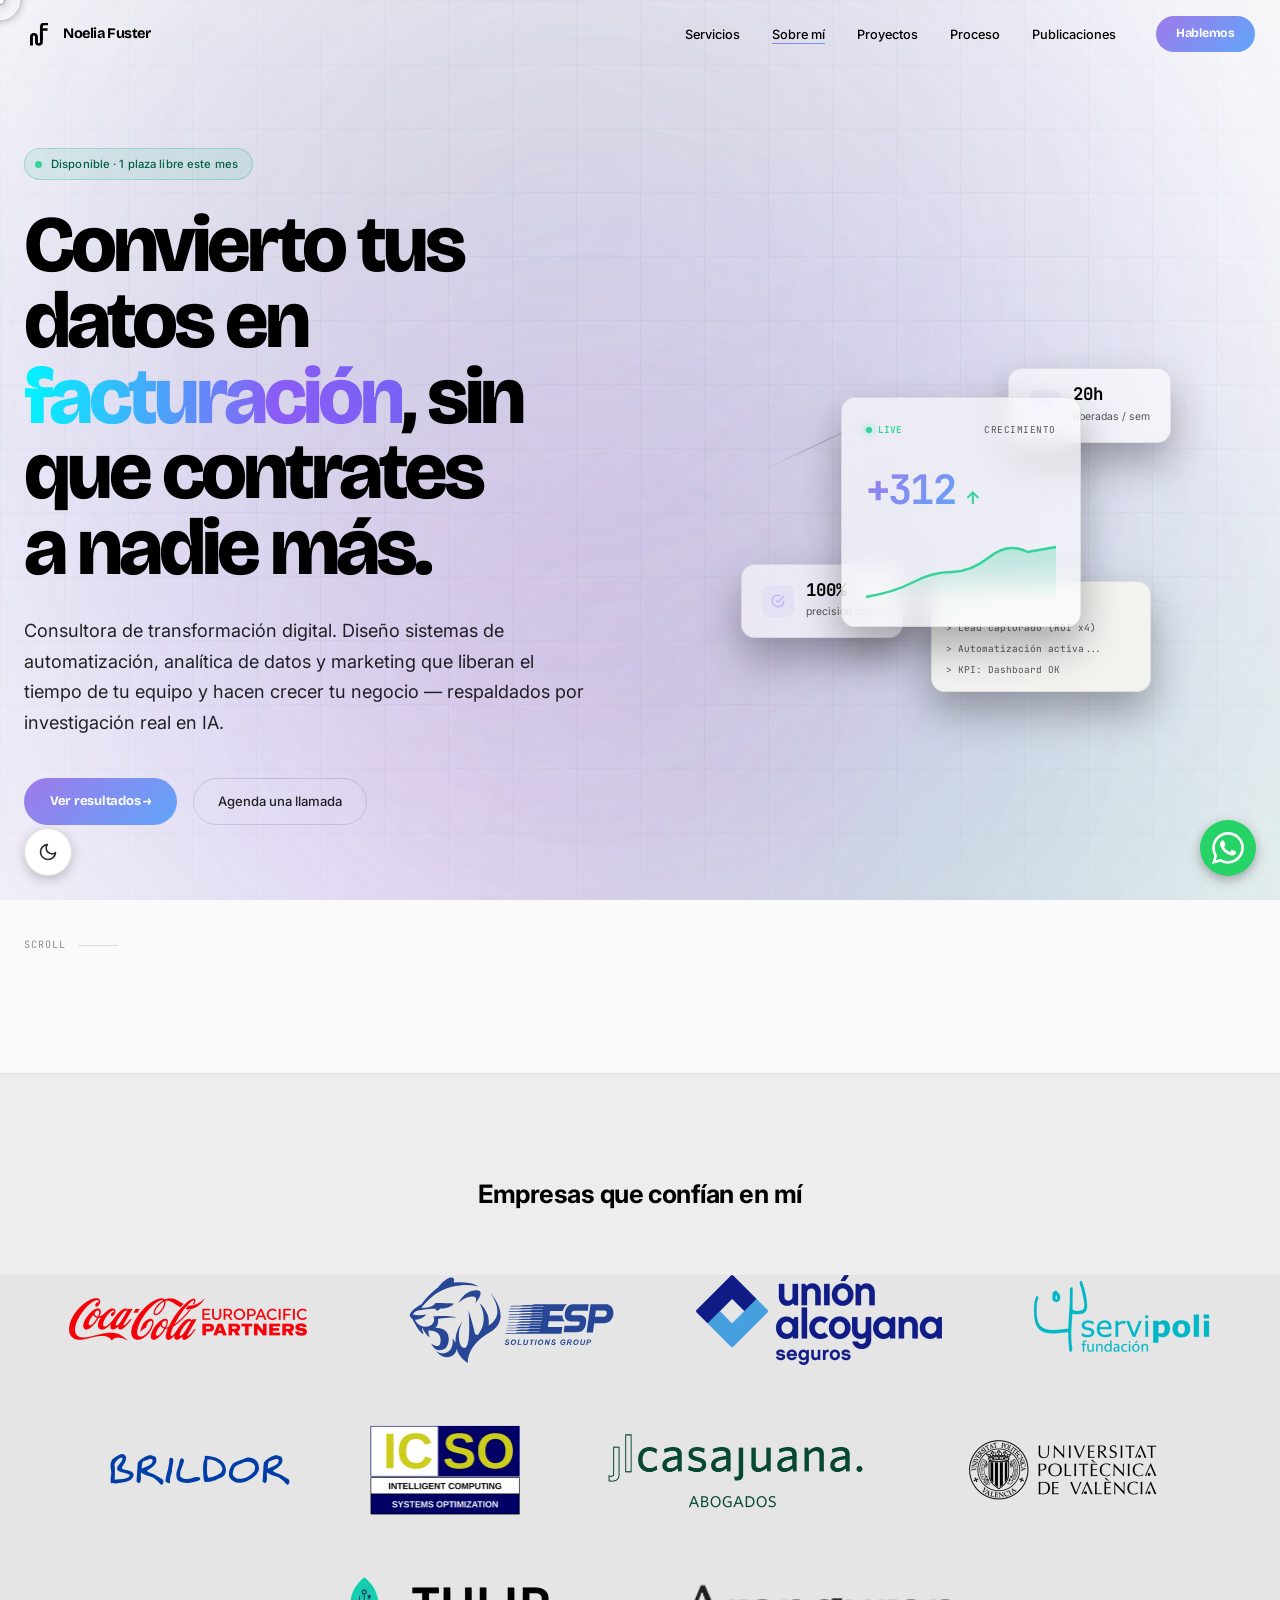
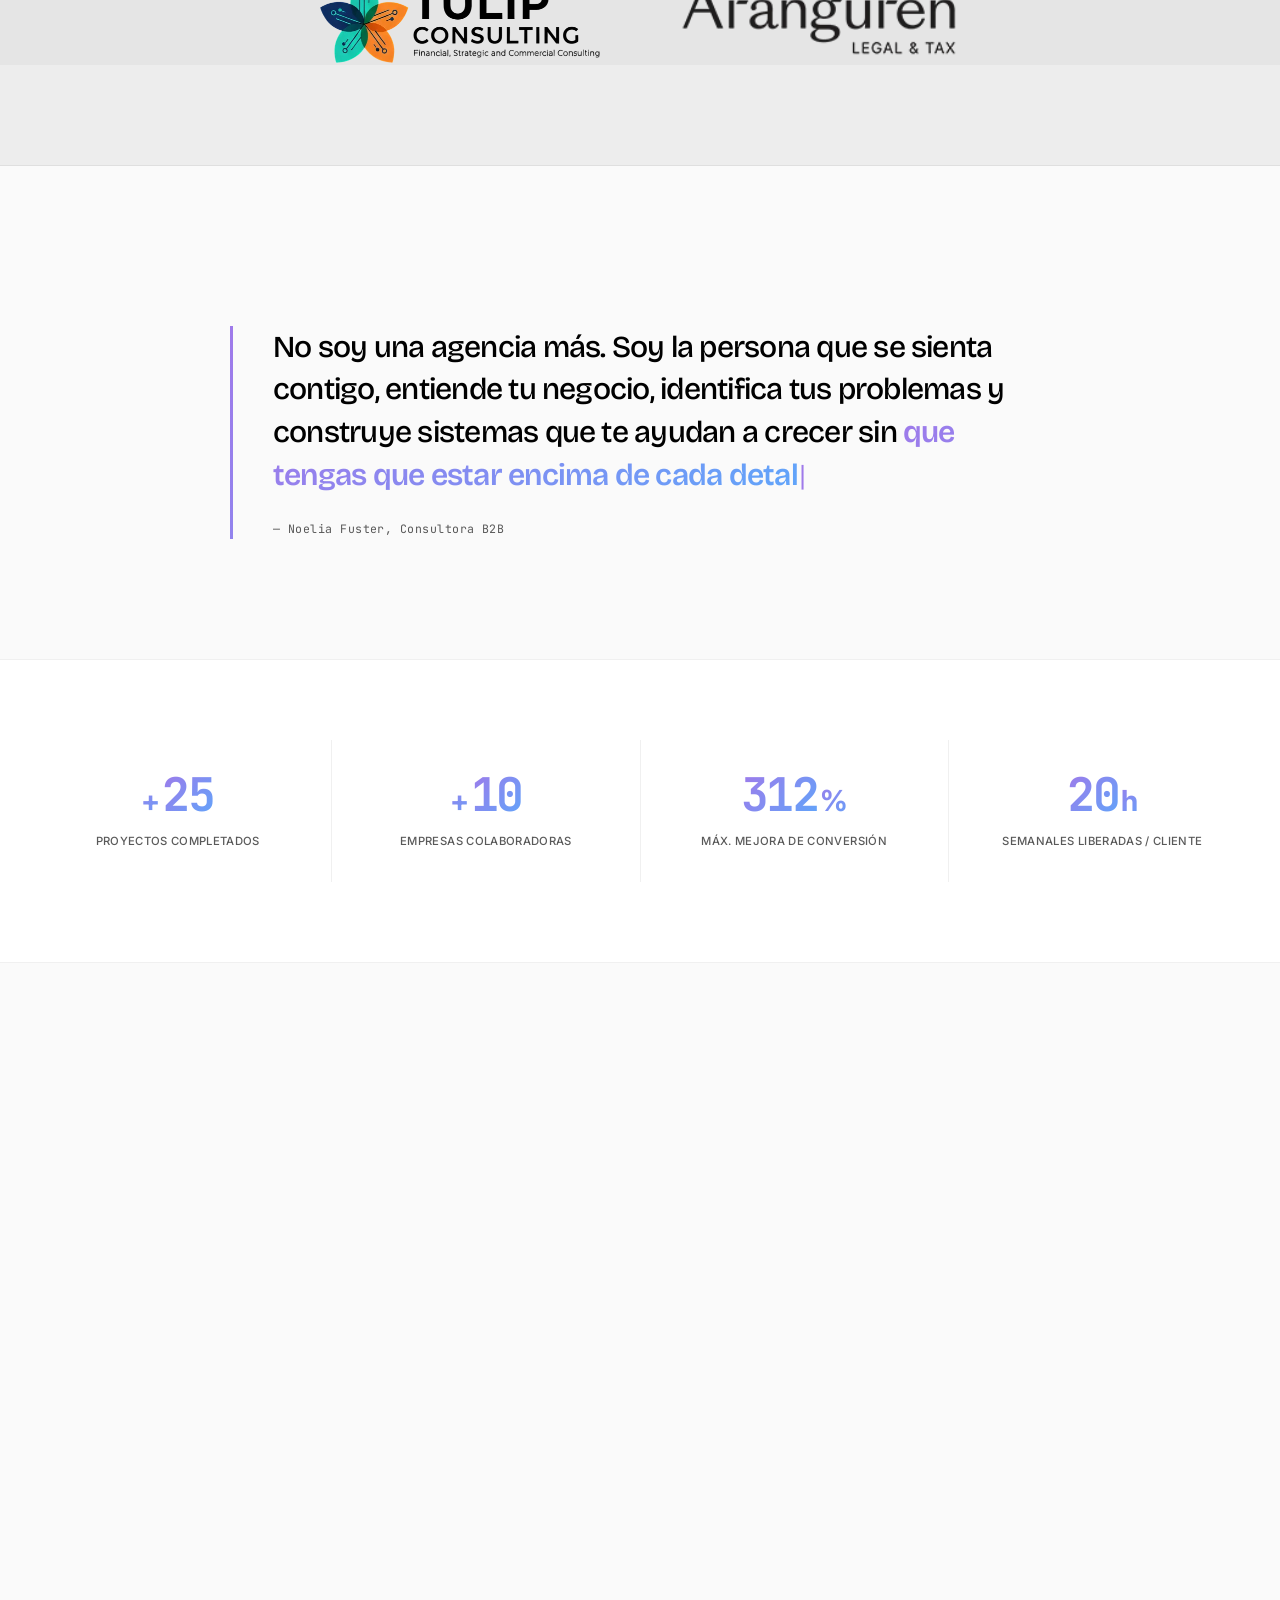
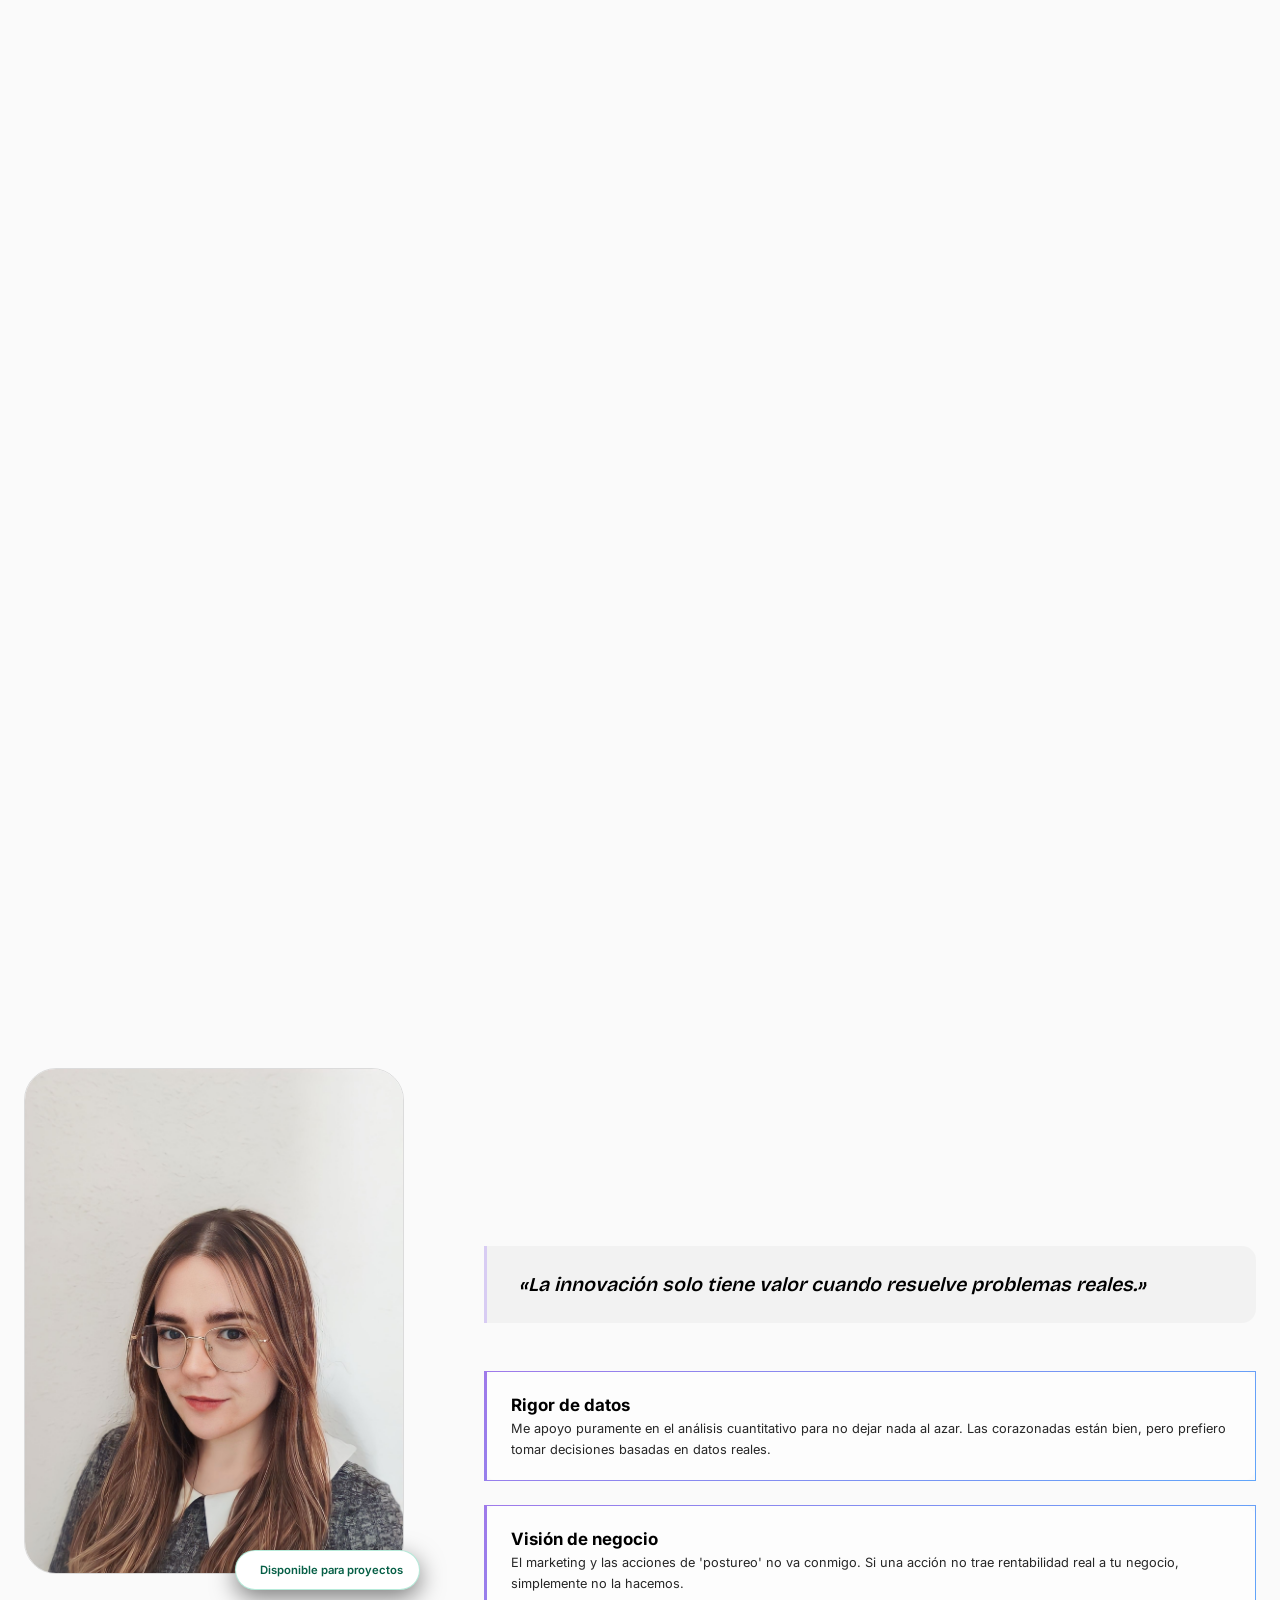
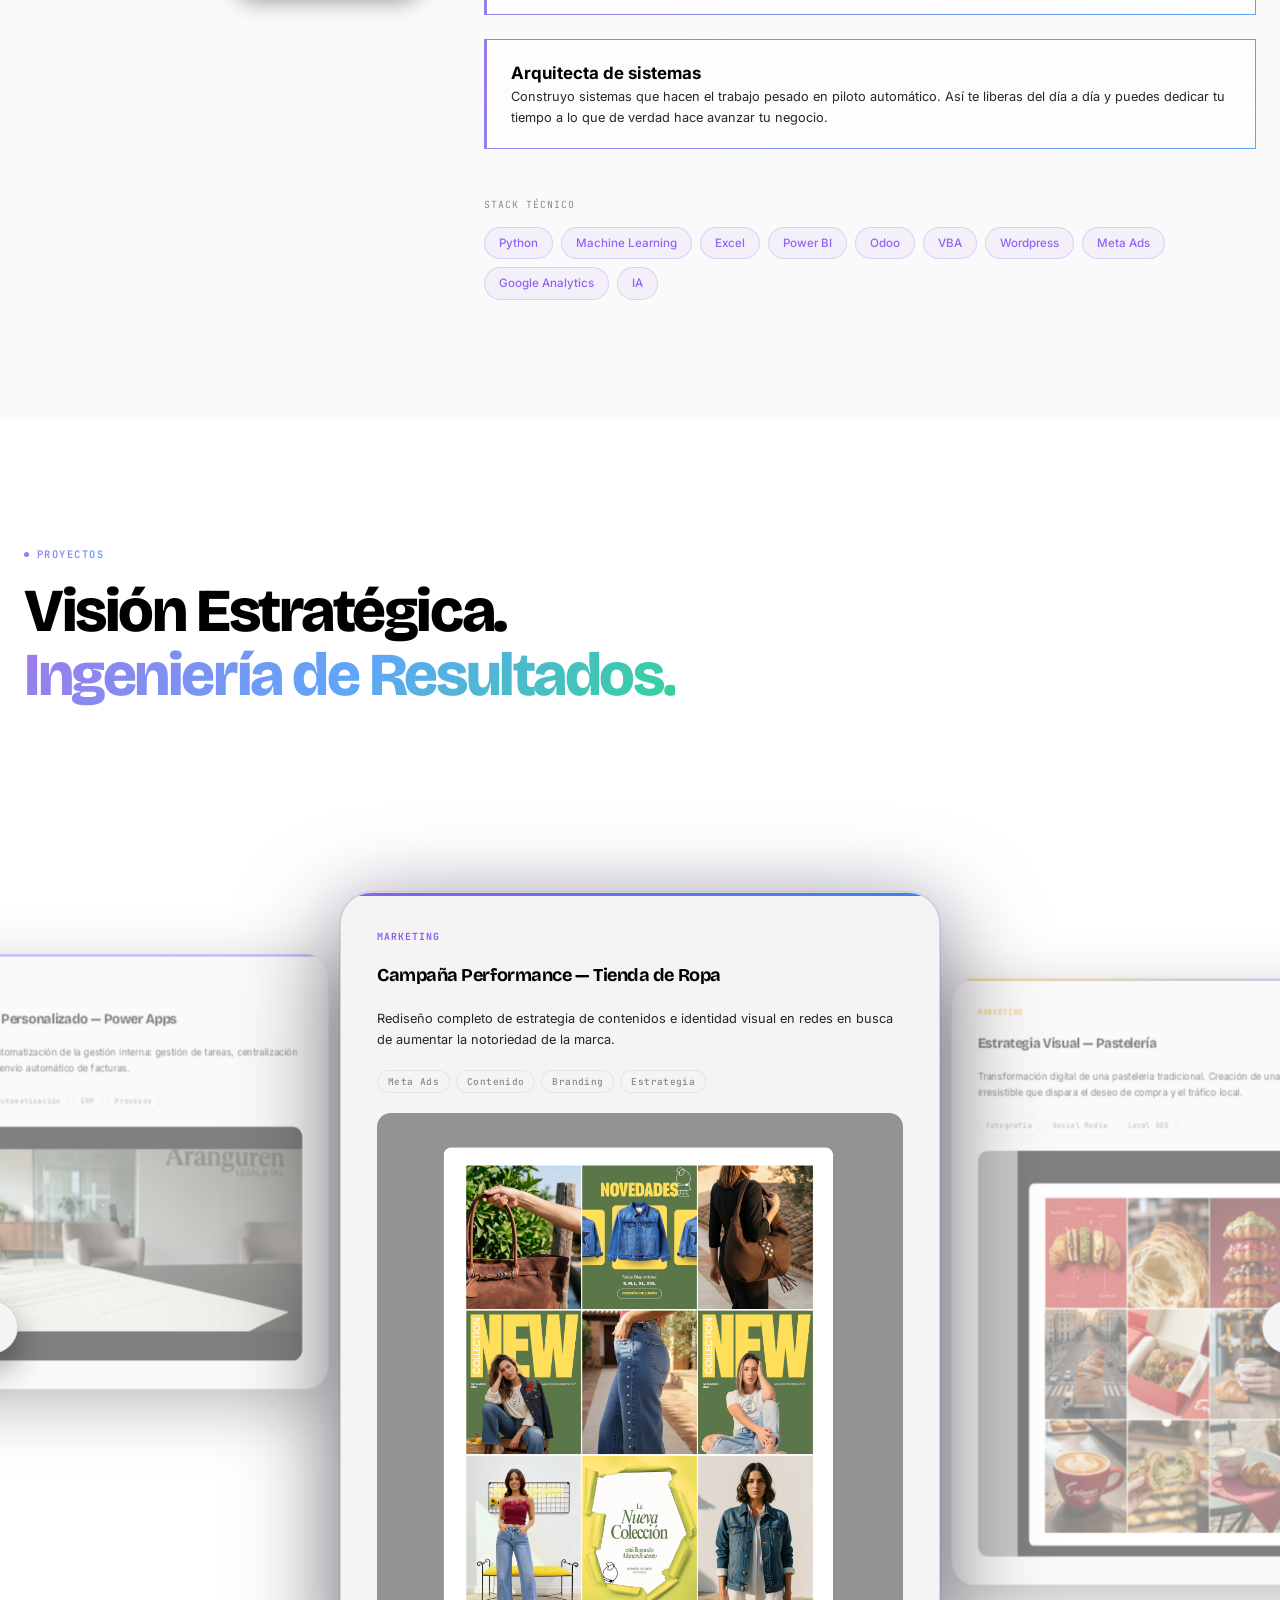
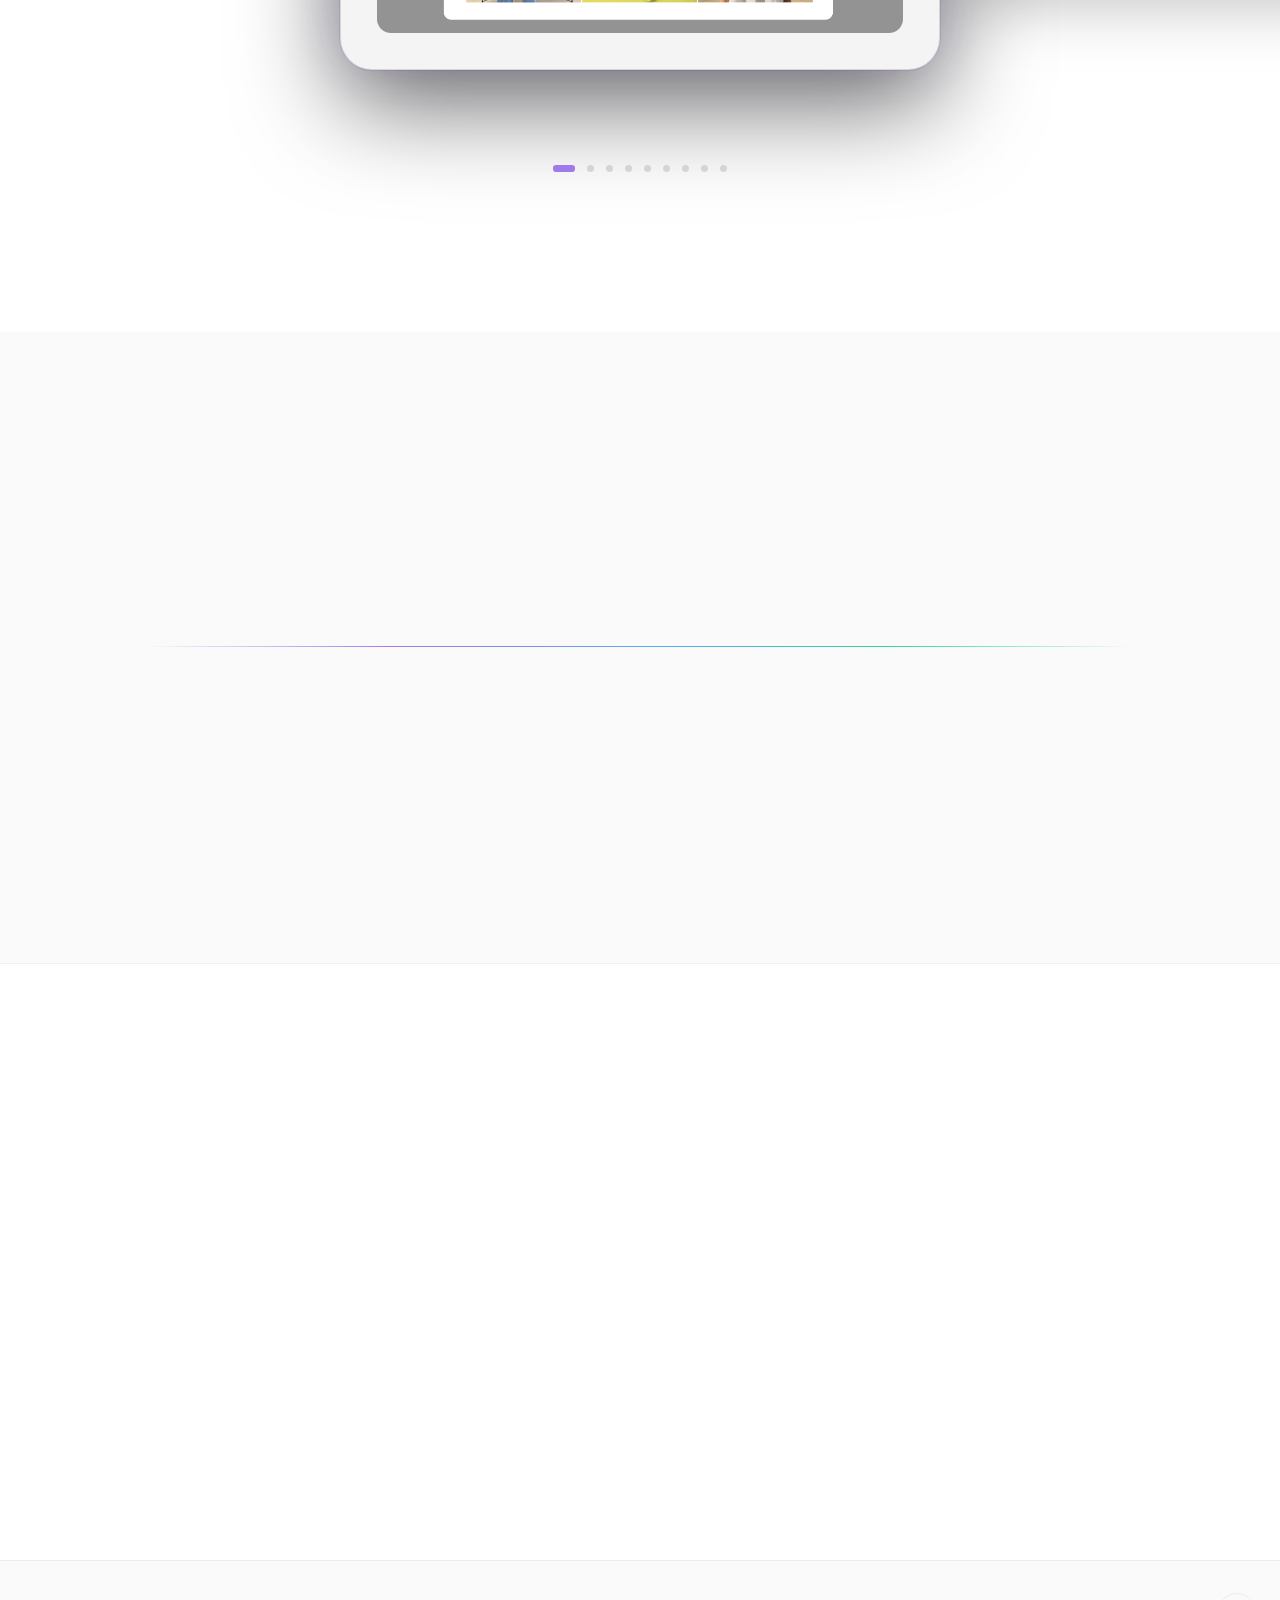
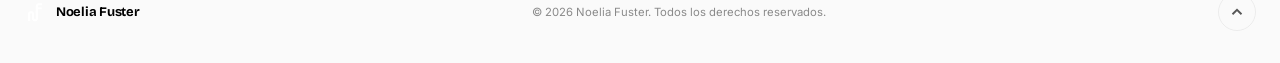
==== commit ab4dbcad: "perf: optimizar imagenes a WebP y posponer carga de Google Tag Manager/gtag" ====
--- a/index.html
+++ b/index.html
@@ -2,24 +2,40 @@
 <html lang="es">
 
 <head>
-  <!-- Google tag (gtag.js) -->
-  <script async src="https://www.googletagmanager.com/gtag/js?id=G-CGS564ZRFT"></script>
+  <!-- Google Tag Manager & gtag (Deferred for performance) -->
   <script>
-    window.dataLayer = window.dataLayer || [];
-    function gtag() { dataLayer.push(arguments); }
-    gtag('js', new Date());
-
-    gtag('config', 'G-CGS564ZRFT');
+    function loadGTM() {
+      if (window.gtmLoaded) return;
+      window.gtmLoaded = true;
+
+      // gtag
+      var gtagScript = document.createElement('script');
+      gtagScript.async = true;
+      gtagScript.src = "https://www.googletagmanager.com/gtag/js?id=G-CGS564ZRFT";
+      document.head.appendChild(gtagScript);
+
+      window.dataLayer = window.dataLayer || [];
+      function gtag() { dataLayer.push(arguments); }
+      gtag('js', new Date());
+      gtag('config', 'G-CGS564ZRFT');
+
+      // GTM
+      (function (w, d, s, l, i) {
+        w[l] = w[l] || []; w[l].push({
+          'gtm.start': new Date().getTime(), event: 'gtm.js'
+        }); var f = d.getElementsByTagName(s)[0],
+          j = d.createElement(s), dl = l != 'dataLayer' ? '&l=' + l : ''; j.async = true; j.src =
+            'https://www.googletagmanager.com/gtm.js?id=' + i + dl; f.parentNode.insertBefore(j, f);
+      })(window, document, 'script', 'dataLayer', 'GTM-MRWTKW25');
+    }
+
+    // Load on first interaction to save Lighthouse budget
+    ['scroll', 'mousemove', 'touchstart', 'keydown'].forEach(function (e) {
+      window.addEventListener(e, loadGTM, { once: true, passive: true });
+    });
+    // Fallback if no interaction
+    setTimeout(loadGTM, 4000);
   </script>
-  <!-- Google Tag Manager -->
-  <script>(function (w, d, s, l, i) {
-      w[l] = w[l] || []; w[l].push({
-        'gtm.start':
-          new Date().getTime(), event: 'gtm.js'
-      }); var f = d.getElementsByTagName(s)[0],
-        j = d.createElement(s), dl = l != 'dataLayer' ? '&l=' + l : ''; j.async = true; j.src =
-          'https://www.googletagmanager.com/gtm.js?id=' + i + dl; f.parentNode.insertBefore(j, f);
-    })(window, document, 'script', 'dataLayer', 'GTM-MRWTKW25');</script>
   <!-- End Google Tag Manager -->
   <meta charset="UTF-8">
   <meta name="viewport" content="width=device-width, initial-scale=1.0">
@@ -474,16 +490,16 @@
     <section class="logos-section" aria-label="Empresas colaboradoras">
       <h2 class="logos-title">Empresas que confían en mí</h2>
       <div class="logos-grid">
-        <img src="Empresas_trabajadas/CocaCola.png" alt="Coca-Cola" loading="lazy">
+        <img src="Empresas_trabajadas/CocaCola.webp" alt="Coca-Cola" loading="lazy">
         <img src="Empresas_trabajadas/ESP SOLUTIONS.svg" alt="ESP Solutions" loading="lazy">
-        <img src="Empresas_trabajadas/Union Alcoyana.png" alt="Unión Alcoyana" loading="lazy">
-        <img src="Empresas_trabajadas/Servipoli.png" alt="Servipoli" loading="lazy">
+        <img src="Empresas_trabajadas/Union Alcoyana.webp" alt="Unión Alcoyana" loading="lazy">
+        <img src="Empresas_trabajadas/Servipoli.webp" alt="Servipoli" loading="lazy">
         <img src="Empresas_trabajadas/Brildor.svg" alt="Brildor" class="brildor-logo" loading="lazy">
-        <img src="Empresas_trabajadas/ICSO LOGO.png" alt="ICSO" loading="lazy">
-        <img src="Empresas_trabajadas/logo-casajuana-OK-png.png" alt="Casajuana" loading="lazy">
-        <img src="Empresas_trabajadas/UPV.png" alt="UPV" loading="lazy">
-        <img src="Empresas_trabajadas/Tulip_Optimized.png" alt="Tulip Consulting" loading="lazy">
-        <img src="Empresas_trabajadas/Aranguen Logo.png" alt="Aranguren" loading="lazy">
+        <img src="Empresas_trabajadas/ICSO LOGO.webp" alt="ICSO" loading="lazy">
+        <img src="Empresas_trabajadas/logo-casajuana-OK-png.webp" alt="Casajuana" loading="lazy">
+        <img src="Empresas_trabajadas/UPV.webp" alt="UPV" loading="lazy">
+        <img src="Empresas_trabajadas/Tulip_Optimized.webp" alt="Tulip Consulting" loading="lazy">
+        <img src="Empresas_trabajadas/Aranguen Logo.webp" alt="Aranguren" loading="lazy">
       </div>
     </section>
 
--- a/styles.css
+++ b/styles.css
@@ -2629,6 +2629,12 @@
   background: var(--border-2);
   cursor: pointer;
   transition: all 0.3s ease;
+  /* reset native button styles */
+  border: none;
+  padding: 0;
+  appearance: none;
+  -webkit-appearance: none;
+  flex-shrink: 0;
 }
 
 .carousel-dot.active {
--- a/styles.css
+++ b/styles.css
@@ -2629,6 +2629,12 @@
   background: var(--border-2);
   cursor: pointer;
   transition: all 0.3s ease;
+  /* reset native button styles */
+  border: none;
+  padding: 0;
+  appearance: none;
+  -webkit-appearance: none;
+  flex-shrink: 0;
 }
 
 .carousel-dot.active {
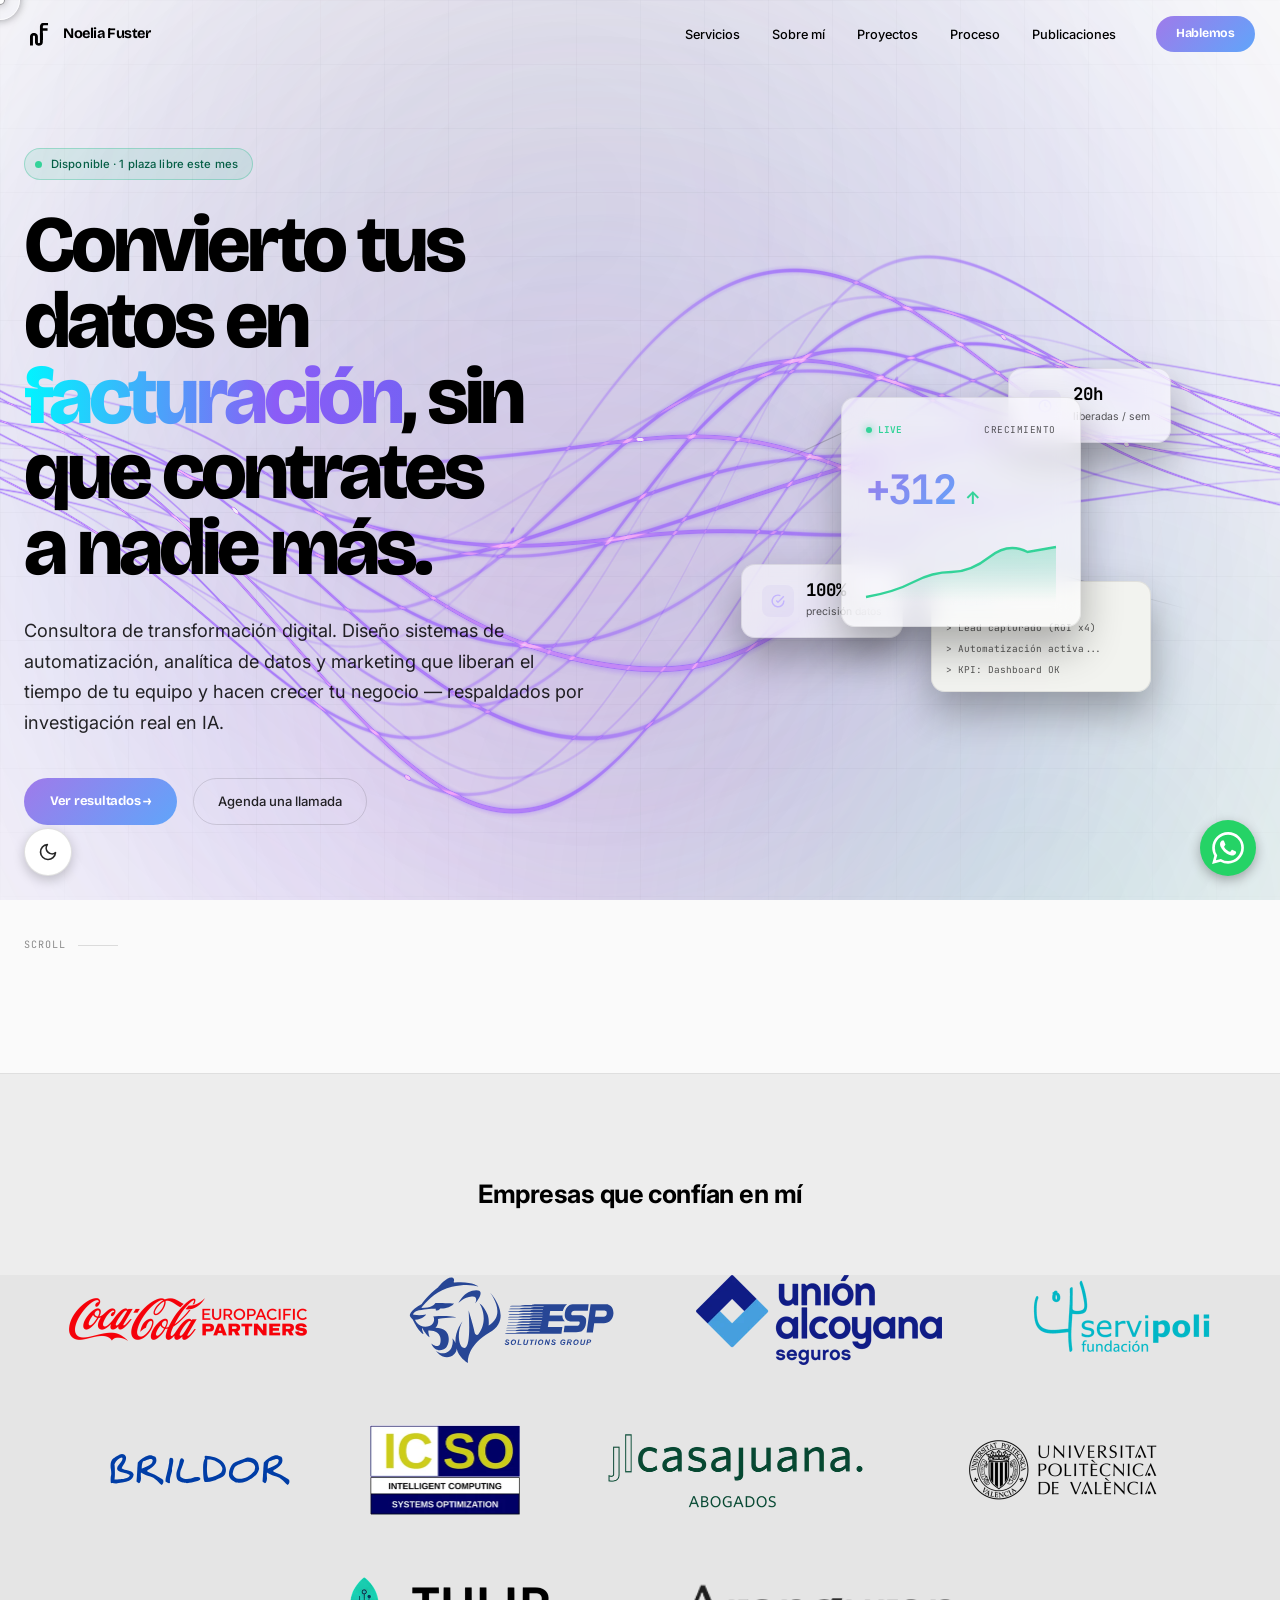
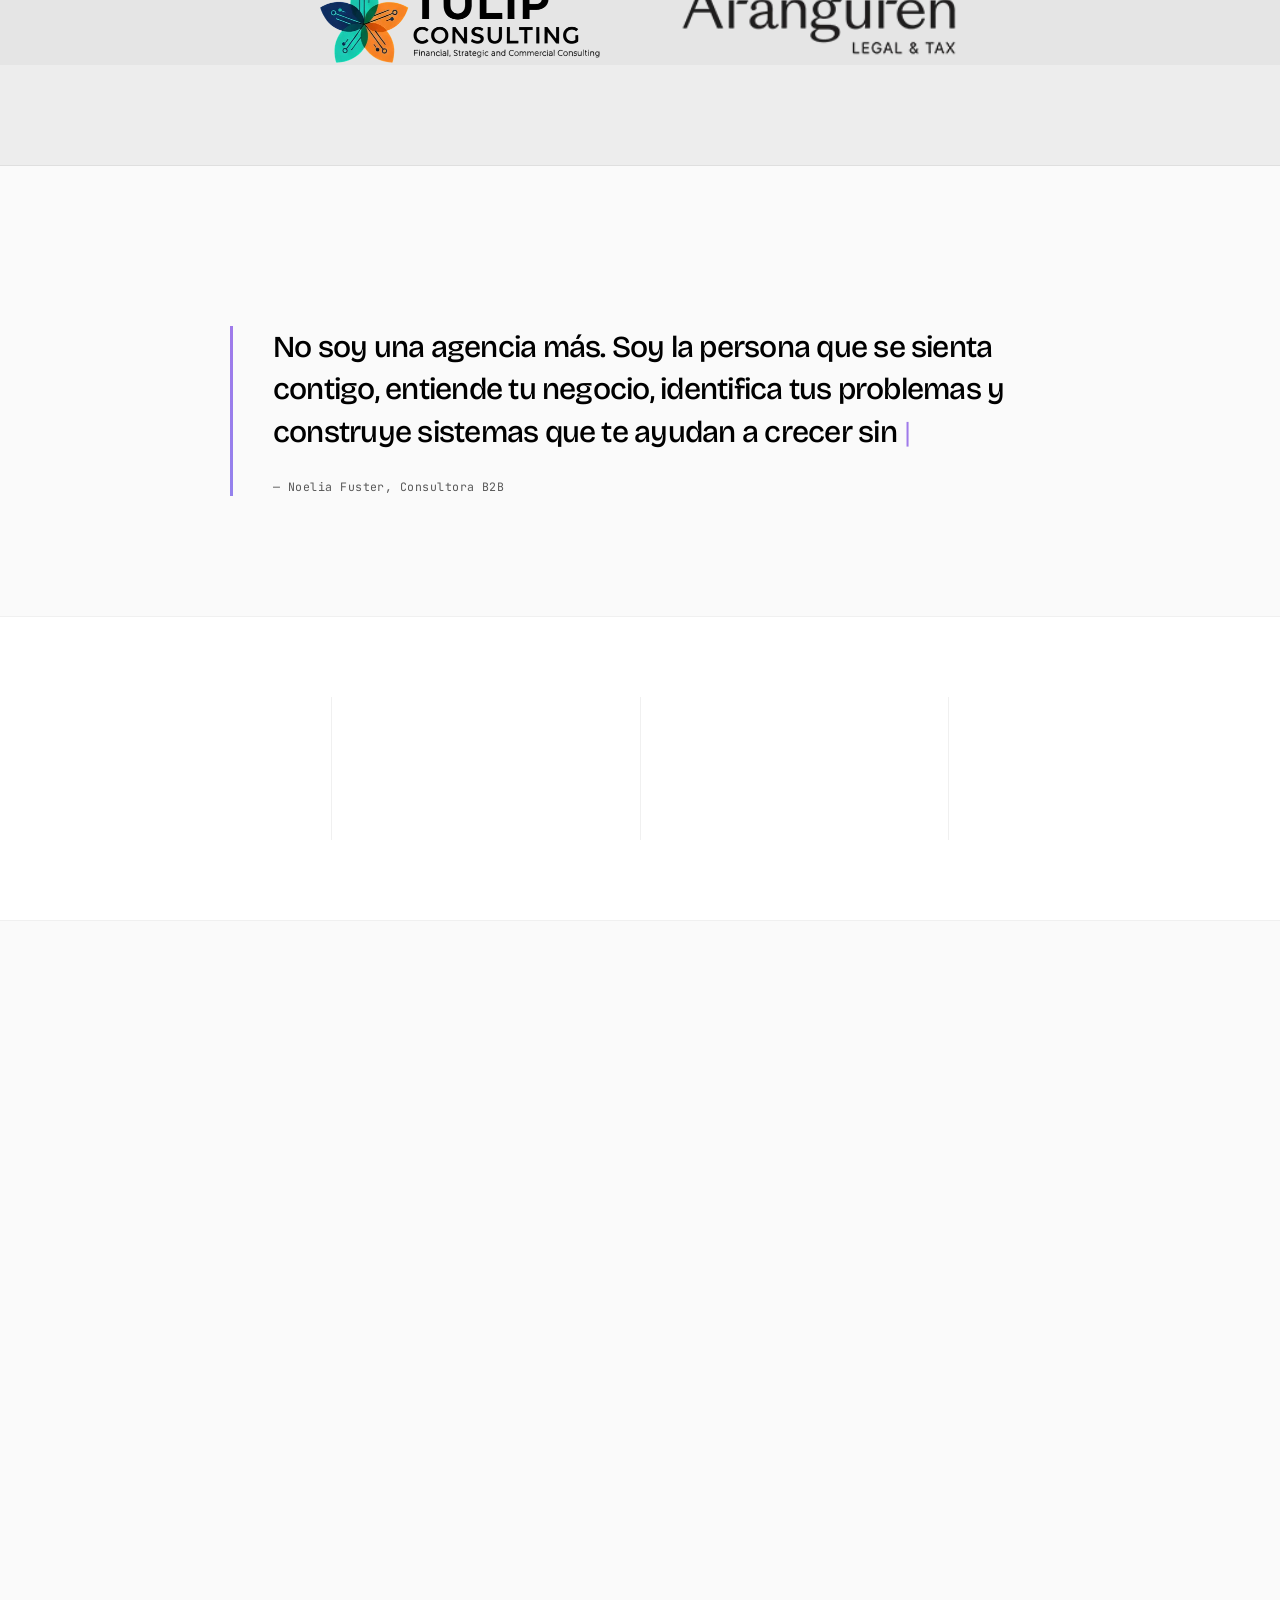
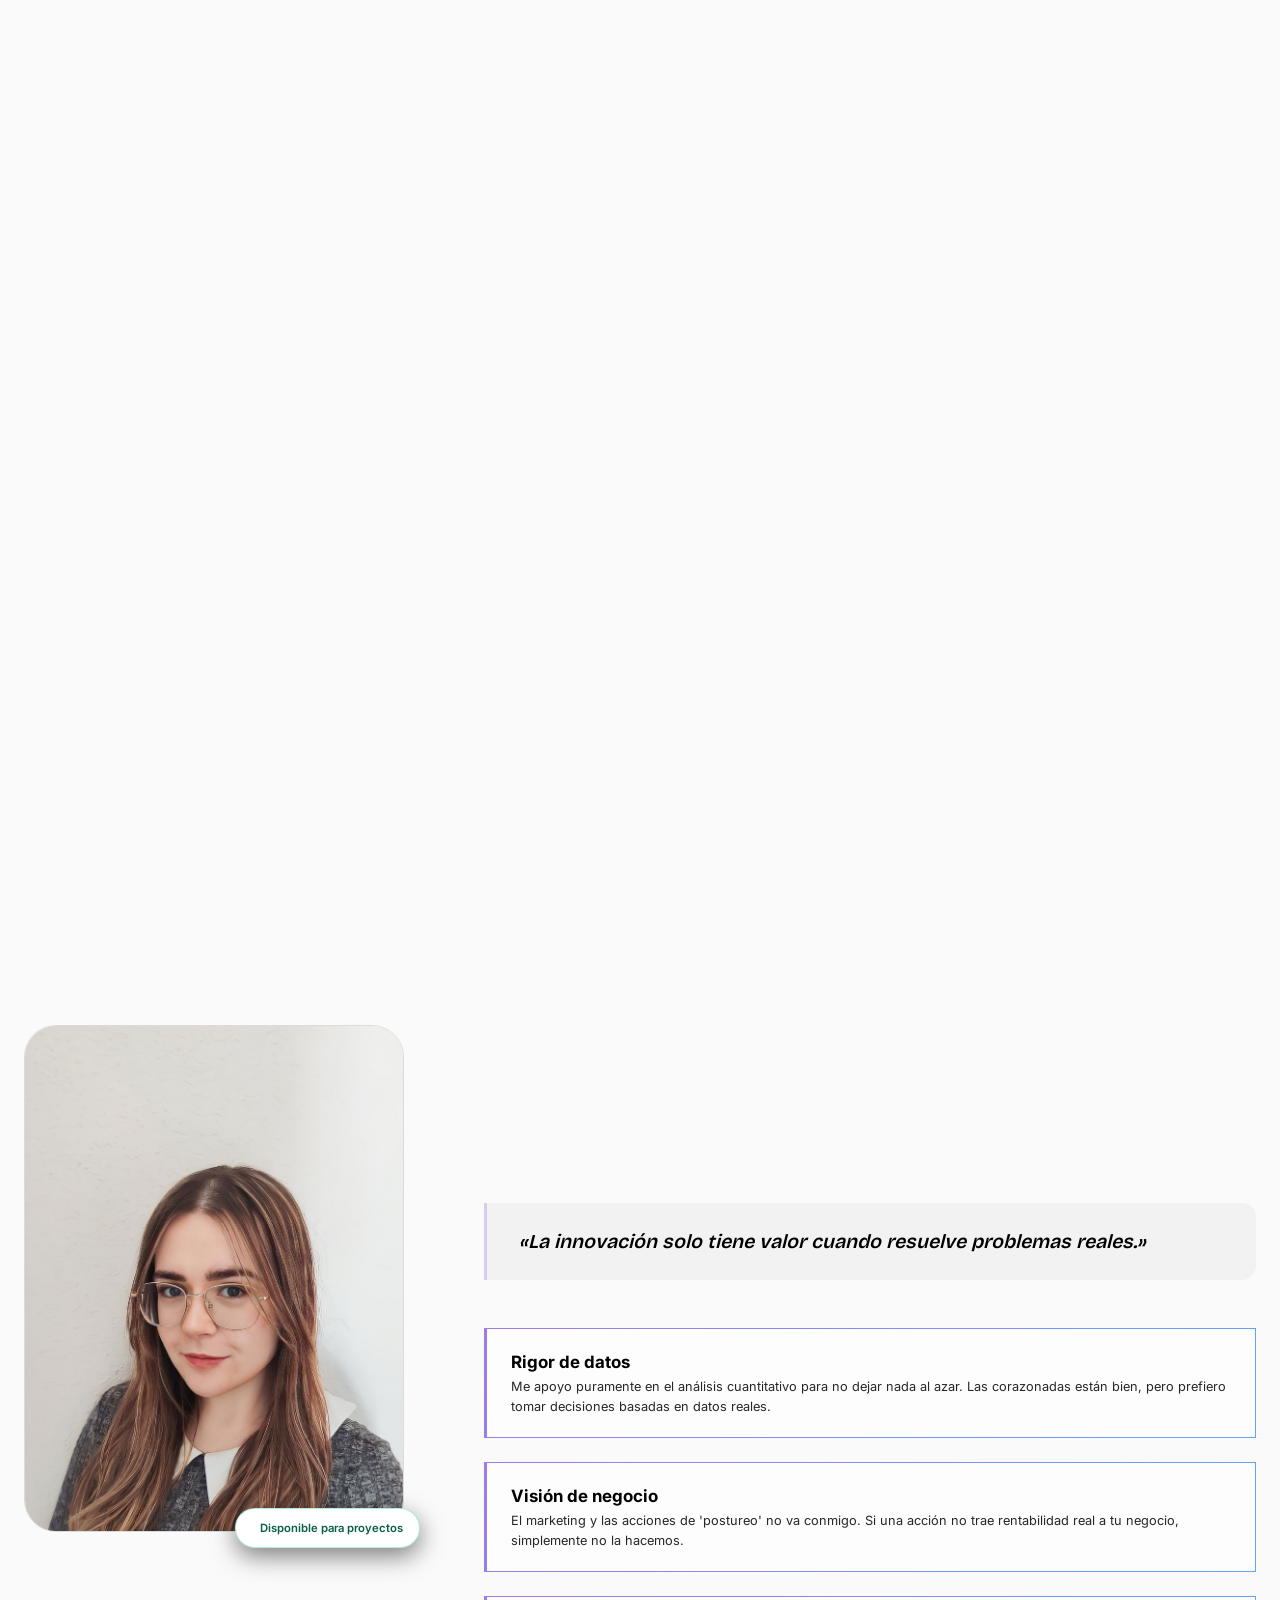
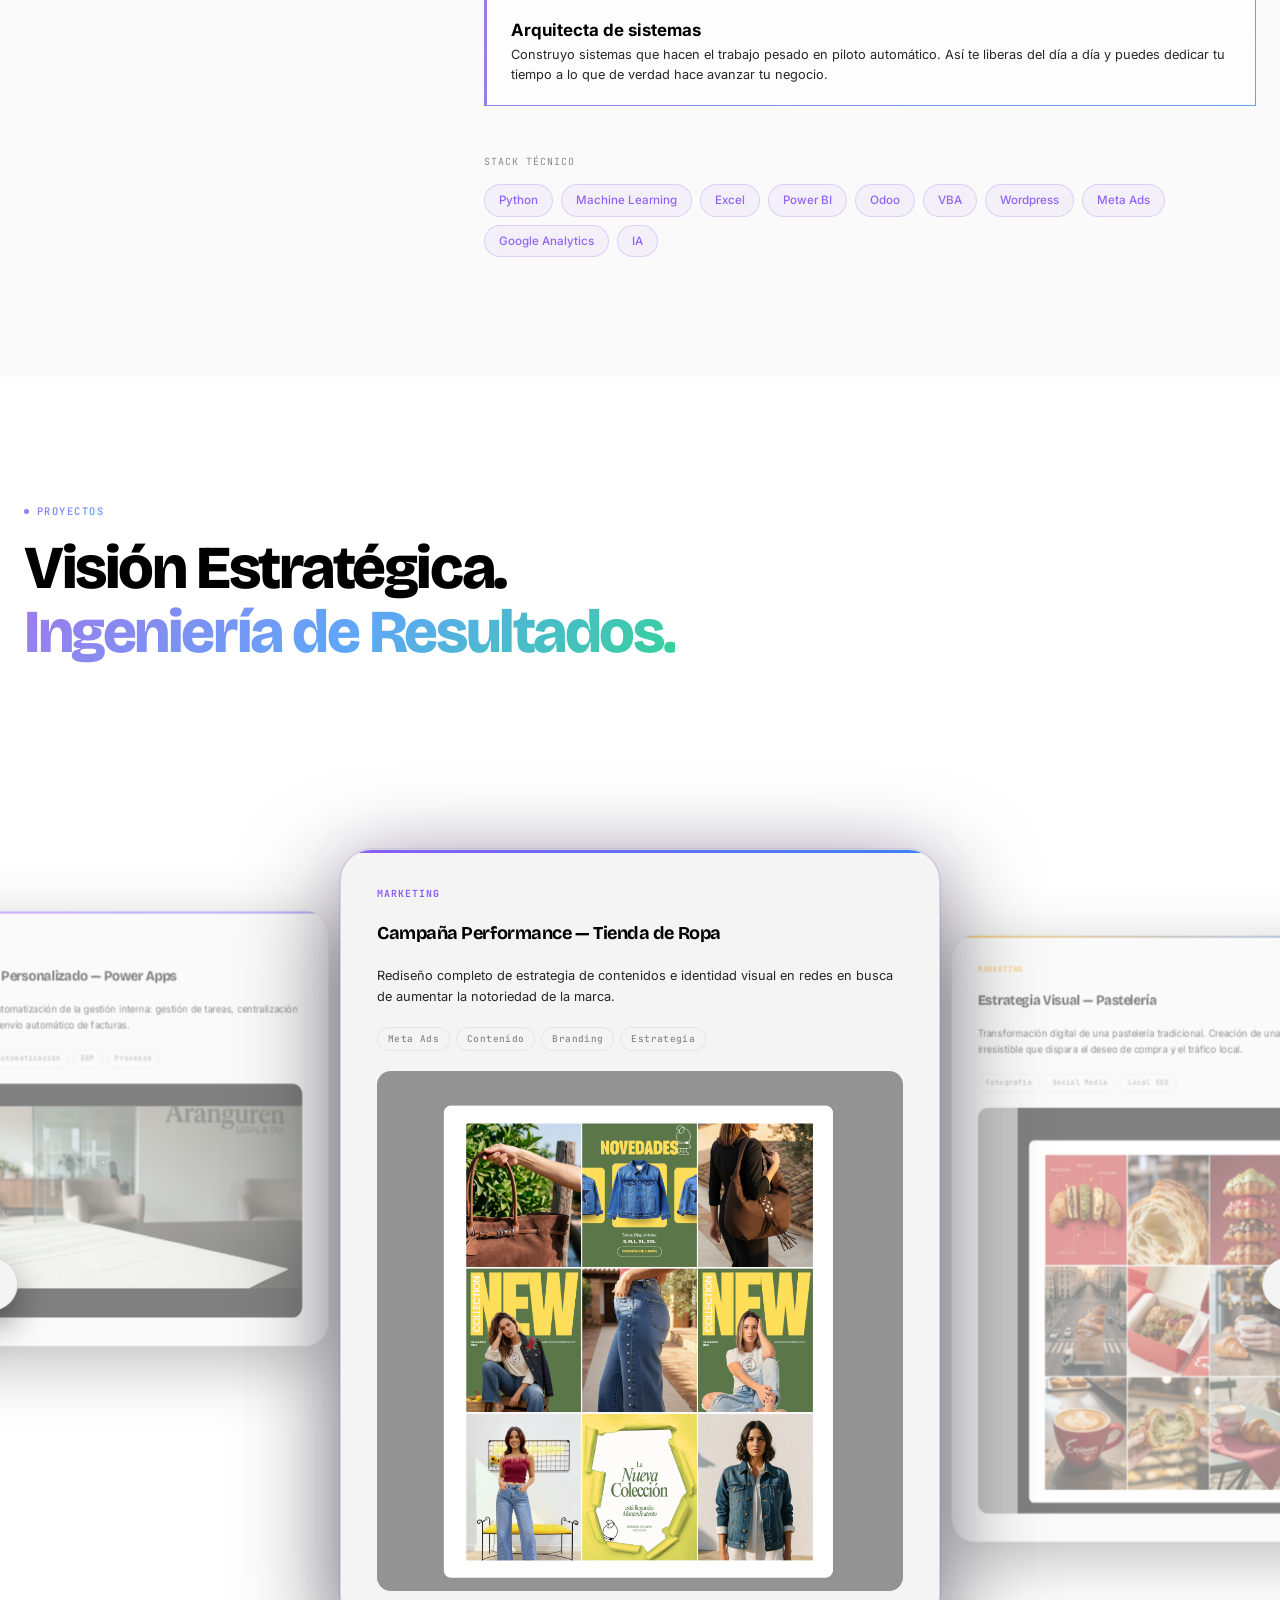
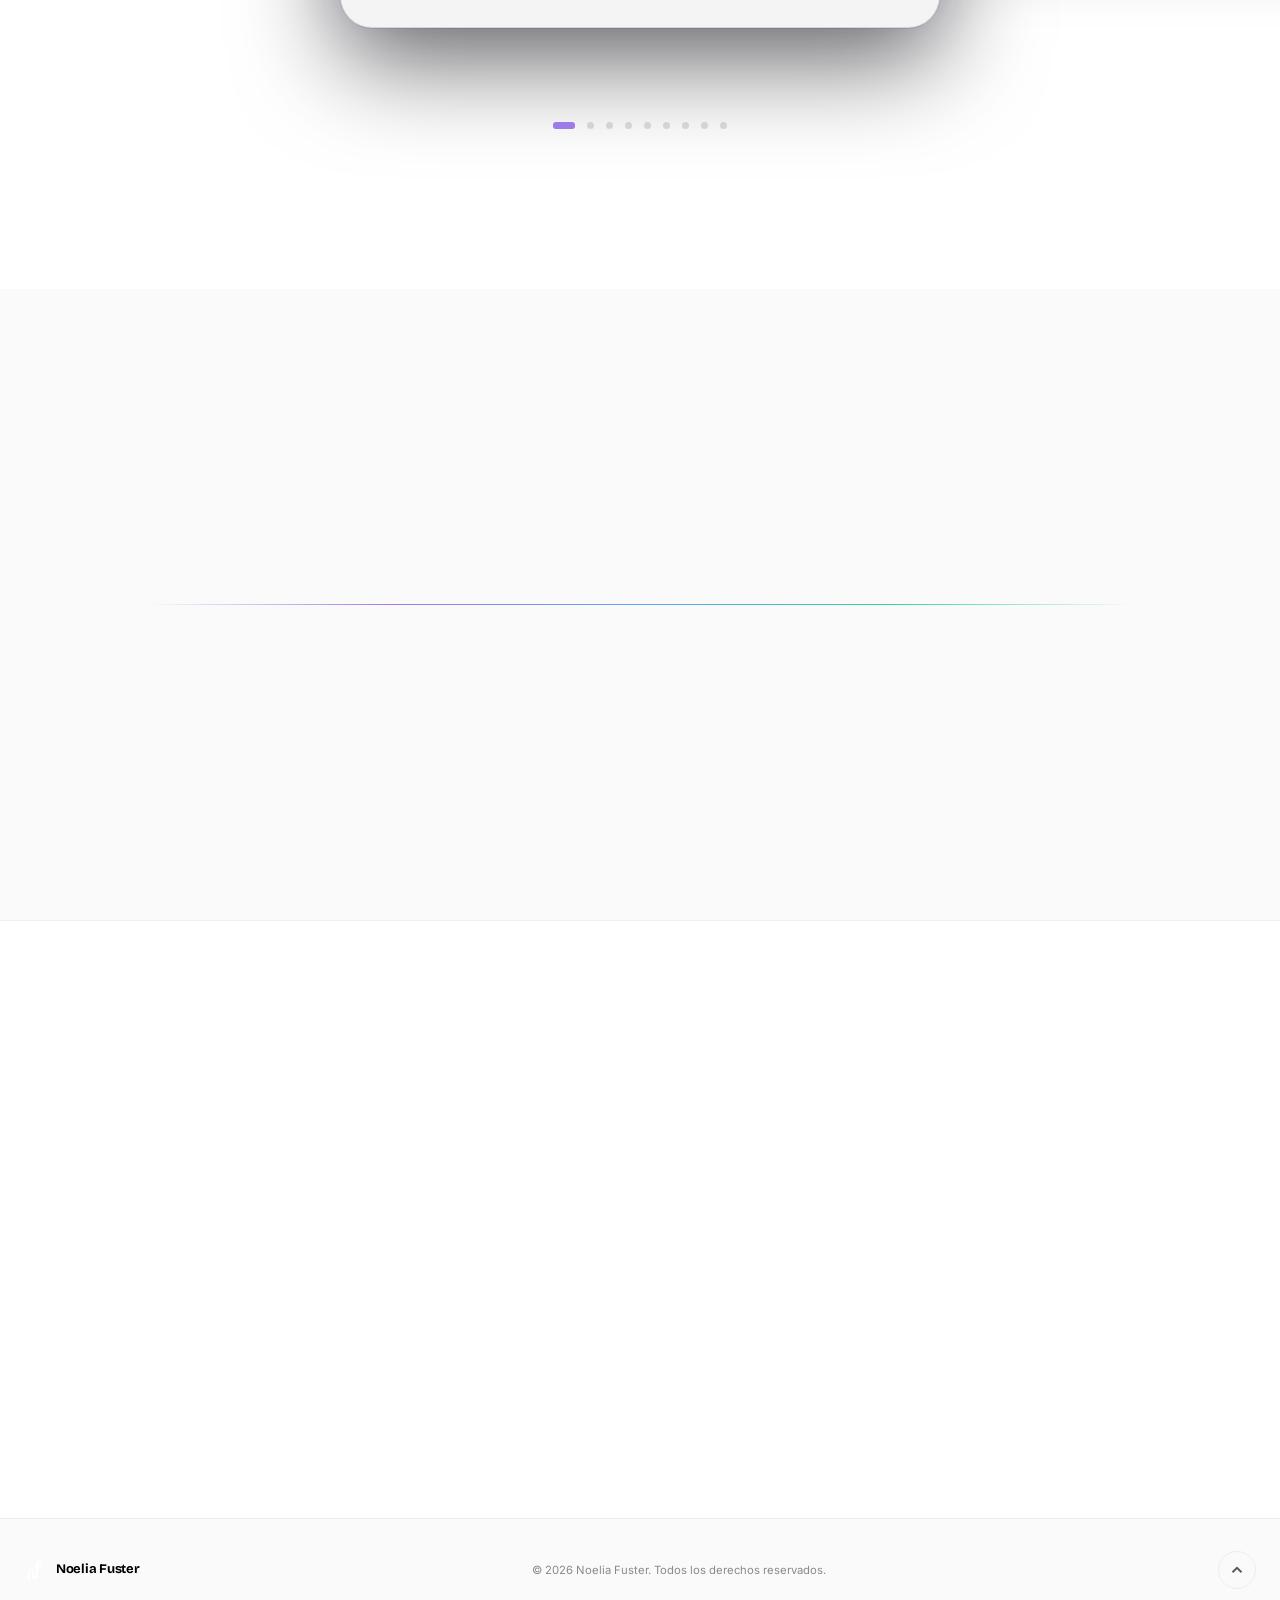
==== commit bf8c6782: "content: actualizar numero de citas a 508" ====
--- a/index.html
+++ b/index.html
@@ -111,7 +111,7 @@
       "@type": "Person",
       "name": "Noelia Fuster",
       "jobTitle": "Consultora de Transformación Digital",
-      "description": "Investigadora en IA con +8 papers publicados y 372 citas. Formación en ADE e Ingeniería Computacional. Especialista en automatización, Business Intelligence y marketing digital.",
+      "description": "Investigadora en IA con +8 papers publicados y 508 citas. Formación en ADE e Ingeniería Computacional. Especialista en automatización, Business Intelligence y marketing digital.",
       "url": "https://noeliafuster.com",
       "image": "https://noeliafuster.com/Noelia - Foto.jpg",
       "alumniOf": [
@@ -709,7 +709,7 @@
                 style="color: var(--a); text-decoration: underline; text-underline-offset: 3px;">8 publicaciones
                 científicas</a> sobre IA, machine learning y
               analítica de
-              datos, y 459 citas de otros expertos en
+              datos, y 508 citas de otros expertos en
               los últimos 3 años— me ha enseñado algo muy simple: la innovación solo tiene valor cuando resuelve
               problemas reales.
               <br><br>
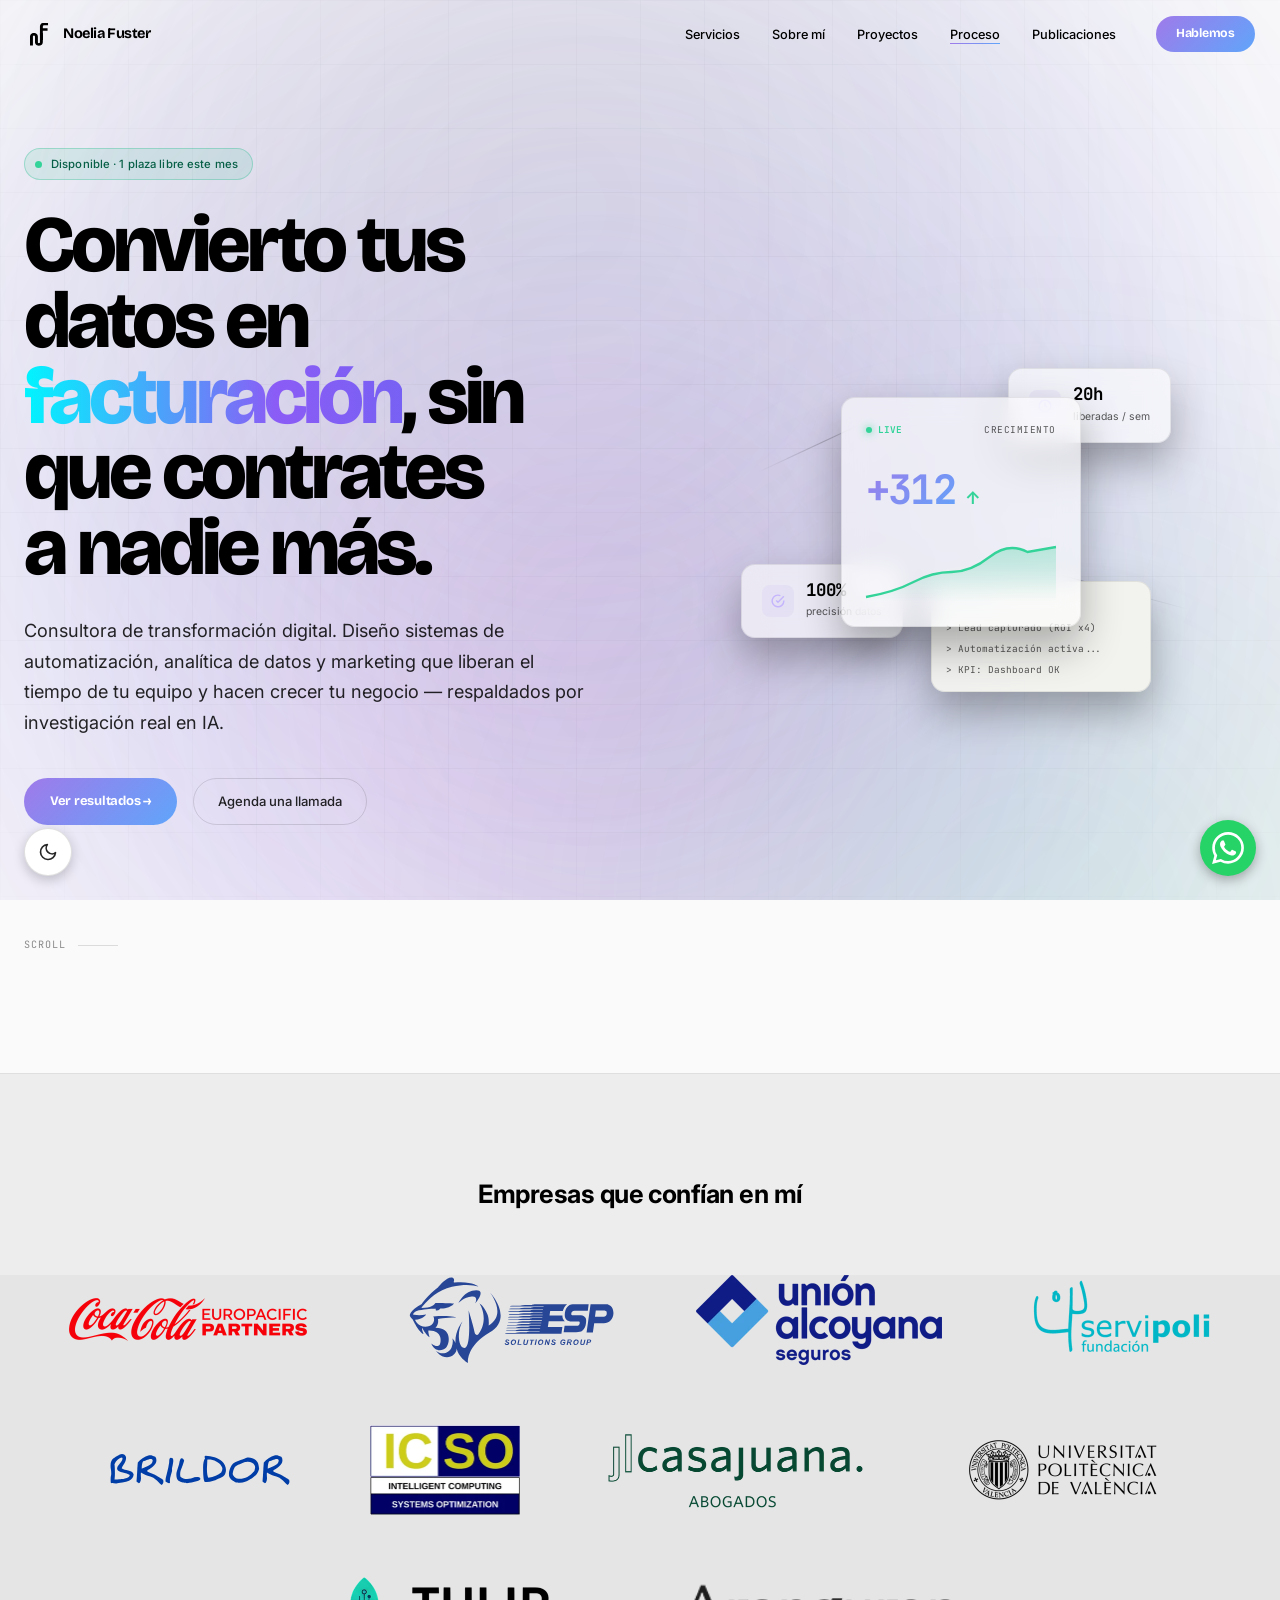
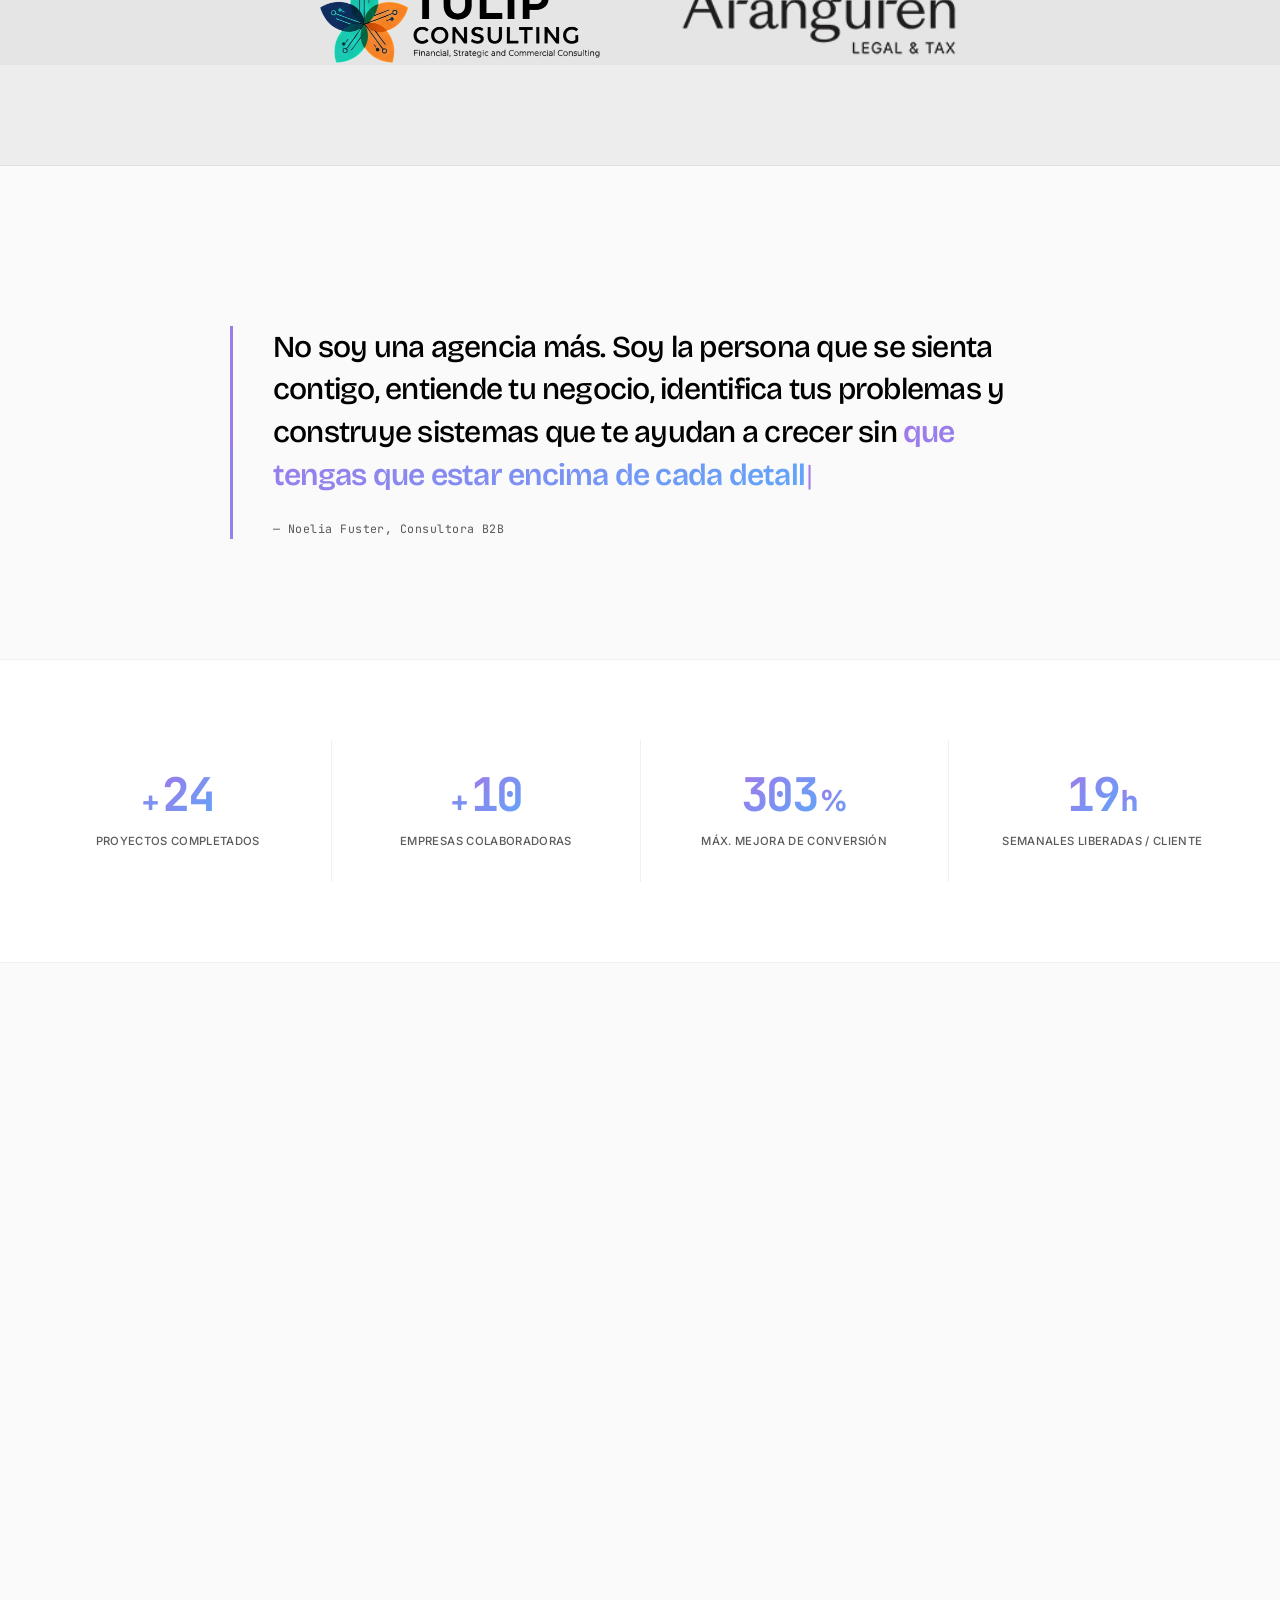
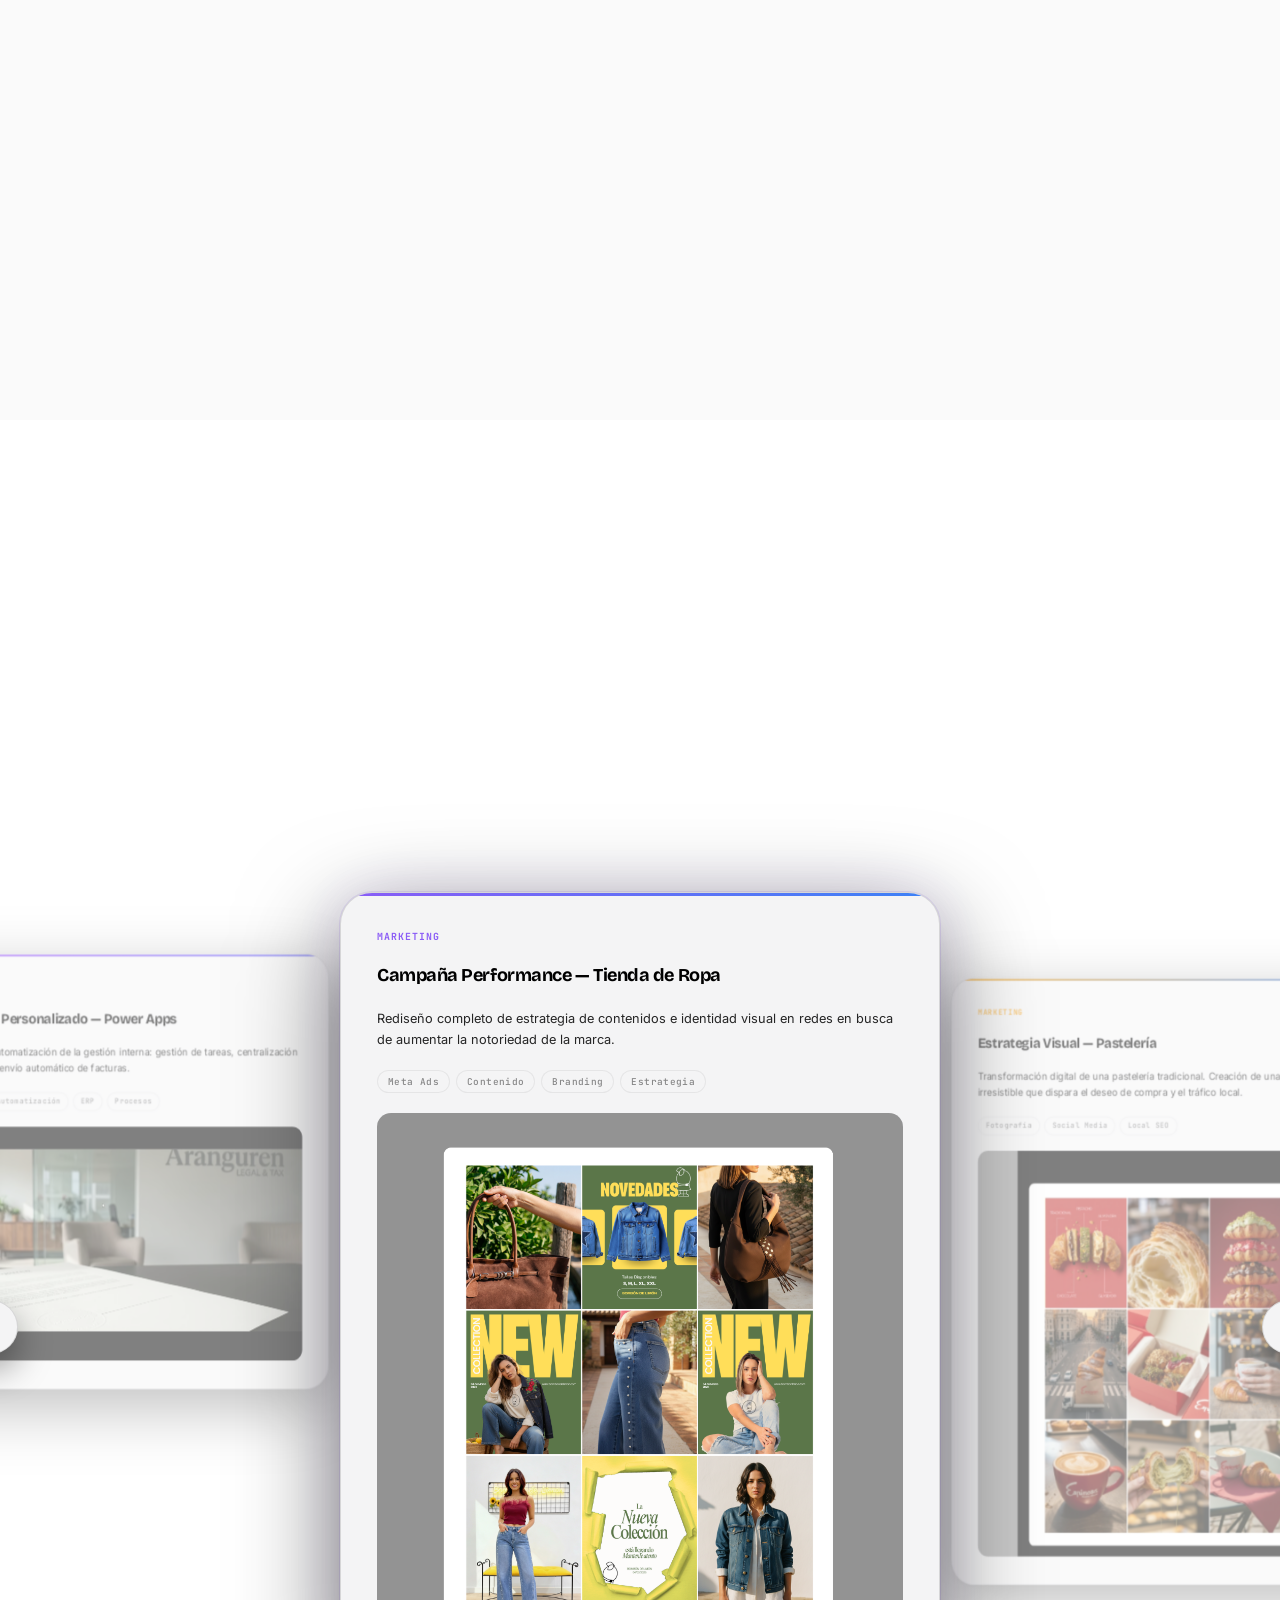
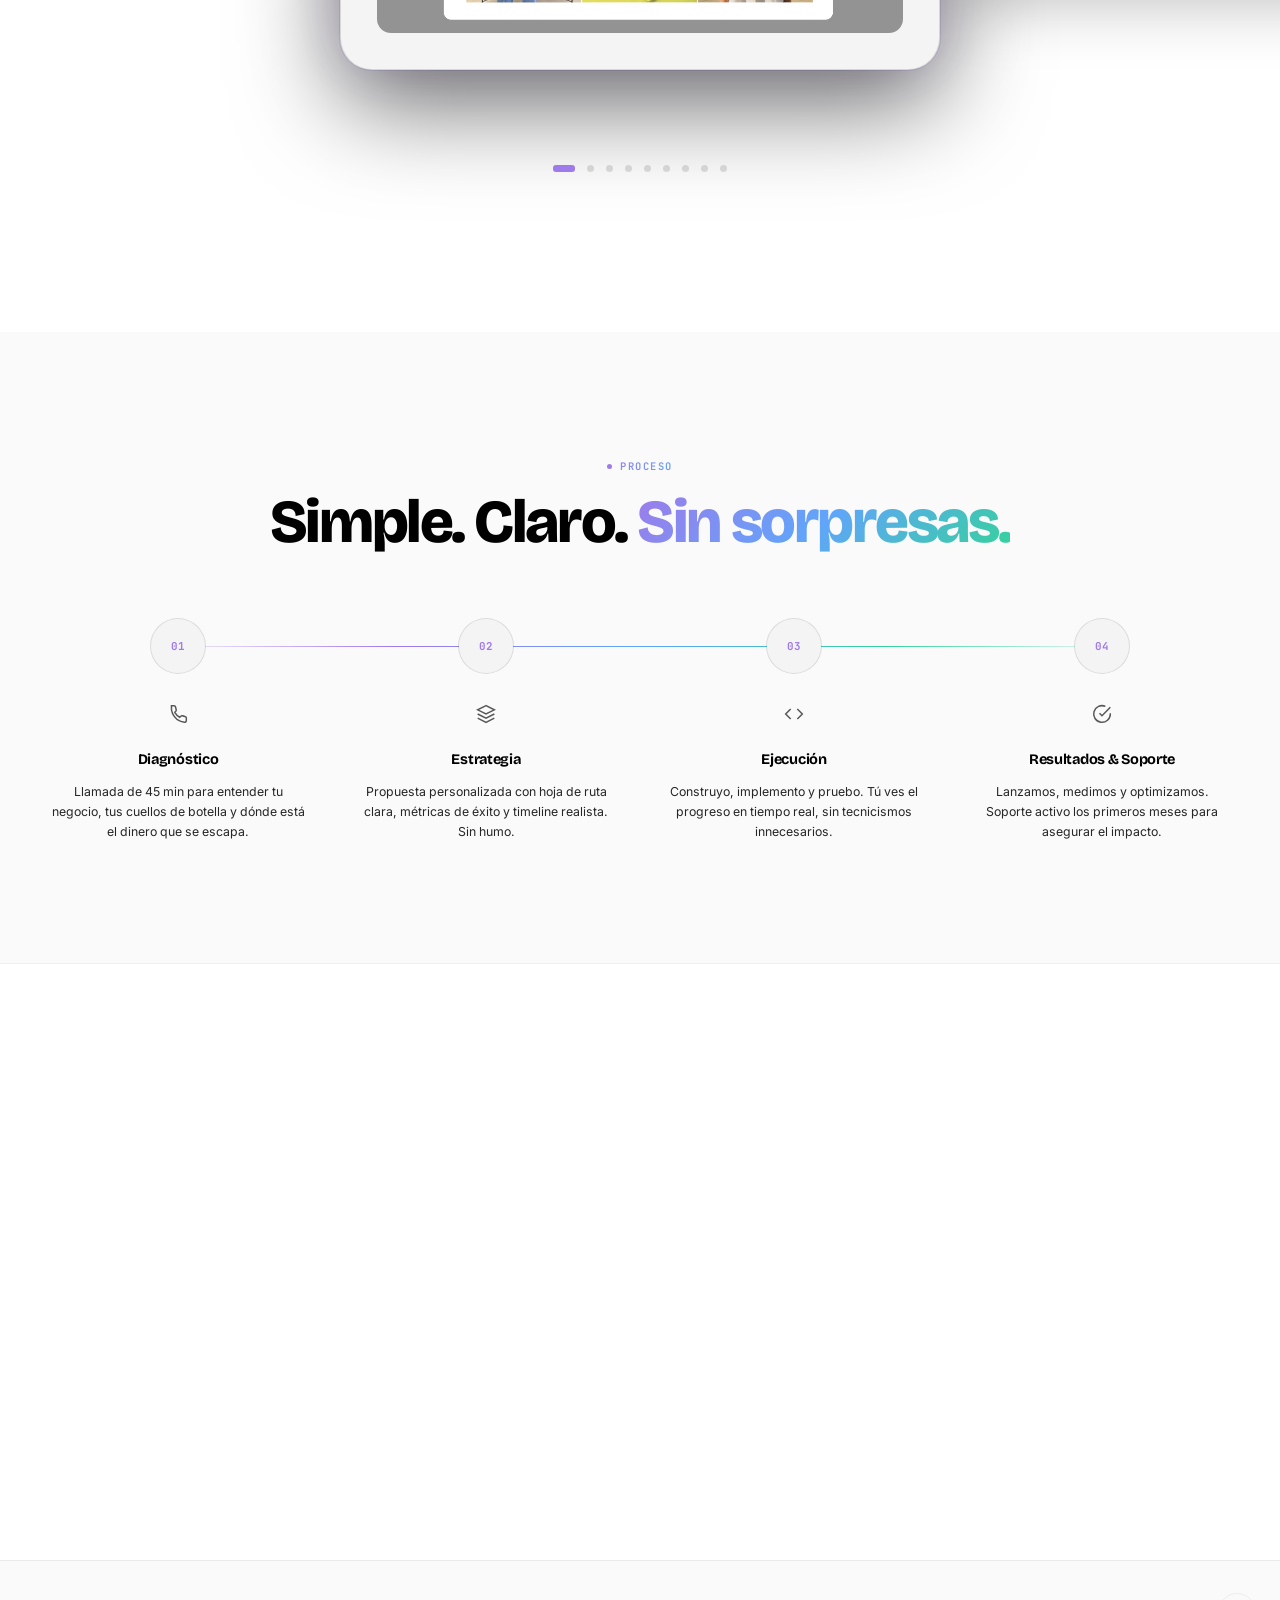
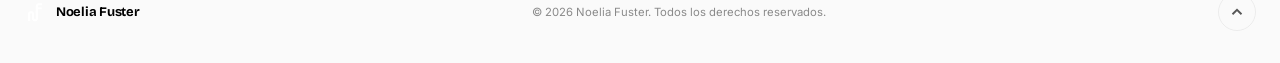
==== commit 0d439b53: "fix: establecer el tema claro por defecto para evitar flash en la carga" ====
--- a/index.html
+++ b/index.html
@@ -1,5 +1,5 @@
 <!DOCTYPE html>
-<html lang="es">
+<html lang="es" data-theme="light">
 
 <head>
   <!-- Google Tag Manager & gtag (Deferred for performance) -->
@@ -325,7 +325,7 @@
   <link rel="stylesheet" href="styles.css">
   <!-- Prevent flash of wrong theme -->
   <script>
-    (function () { var t = localStorage.getItem('theme'); if (!t) t = window.matchMedia && window.matchMedia('(prefers-color-scheme:light)').matches ? 'light' : 'dark'; if (t === 'light') document.documentElement.setAttribute('data-theme', 'light'); })();
+    (function () { var t = localStorage.getItem('theme'); if (!t) t = 'light'; if (t === 'light') document.documentElement.setAttribute('data-theme', 'light'); else document.documentElement.removeAttribute('data-theme'); })();
   </script>
 </head>
 
--- a/styles.css
+++ b/styles.css
@@ -1481,17 +1481,6 @@
   .impact-dashboard {
     transform: scale(0.8);
     height: 340px;
-  }
-}
-
-@media (max-width: 480px) {
-  .impact-dashboard {
-    transform: scale(0.65);
-    margin-bottom: -60px;
-  }
-
-  .card-console {
-    display: none;
   }
 }
 
@@ -3466,37 +3455,10 @@
   }
 
   .hero-visual {
-    min-height: 350px;
-  }
-
-  .impact-dashboard {
-    transform: scale(0.7);
-    transform-origin: center;
-  }
-
-  .card-console {
     display: none;
   }
-
-  .dash-conn {
-    display: none;
-  }
-}
-
-@media (max-width: 600px) {
-  .impact-dashboard {
-    transform: scale(0.6);
-    height: 300px;
-  }
-
-  .card-time {
-    right: -10px;
-  }
-
-  .card-data-accuracy {
-    left: -20px;
-  }
-}
+}
+
 
 @media (max-width: 480px) {
   .bg-orb-1 {
--- a/styles.css
+++ b/styles.css
@@ -1481,17 +1481,6 @@
   .impact-dashboard {
     transform: scale(0.8);
     height: 340px;
-  }
-}
-
-@media (max-width: 480px) {
-  .impact-dashboard {
-    transform: scale(0.65);
-    margin-bottom: -60px;
-  }
-
-  .card-console {
-    display: none;
   }
 }
 
@@ -3466,37 +3455,10 @@
   }
 
   .hero-visual {
-    min-height: 350px;
-  }
-
-  .impact-dashboard {
-    transform: scale(0.7);
-    transform-origin: center;
-  }
-
-  .card-console {
     display: none;
   }
-
-  .dash-conn {
-    display: none;
-  }
-}
-
-@media (max-width: 600px) {
-  .impact-dashboard {
-    transform: scale(0.6);
-    height: 300px;
-  }
-
-  .card-time {
-    right: -10px;
-  }
-
-  .card-data-accuracy {
-    left: -20px;
-  }
-}
+}
+
 
 @media (max-width: 480px) {
   .bg-orb-1 {
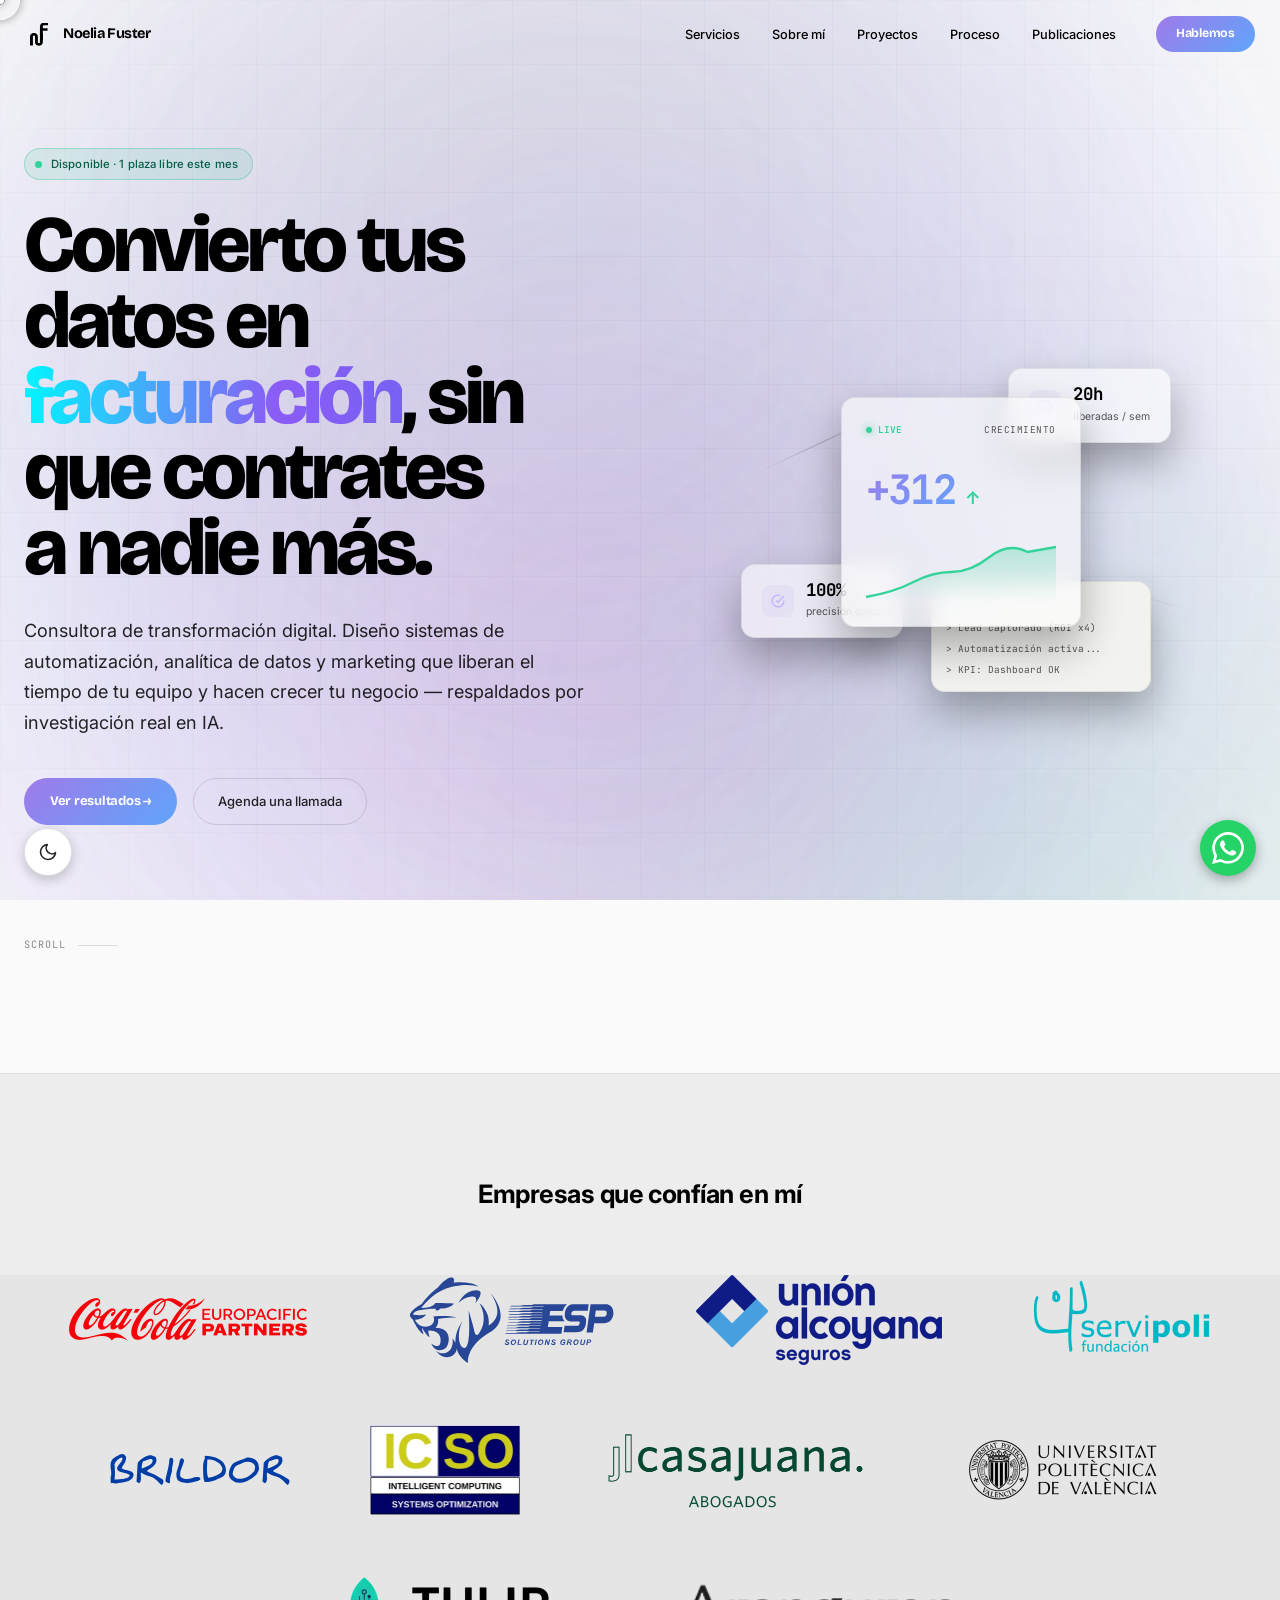
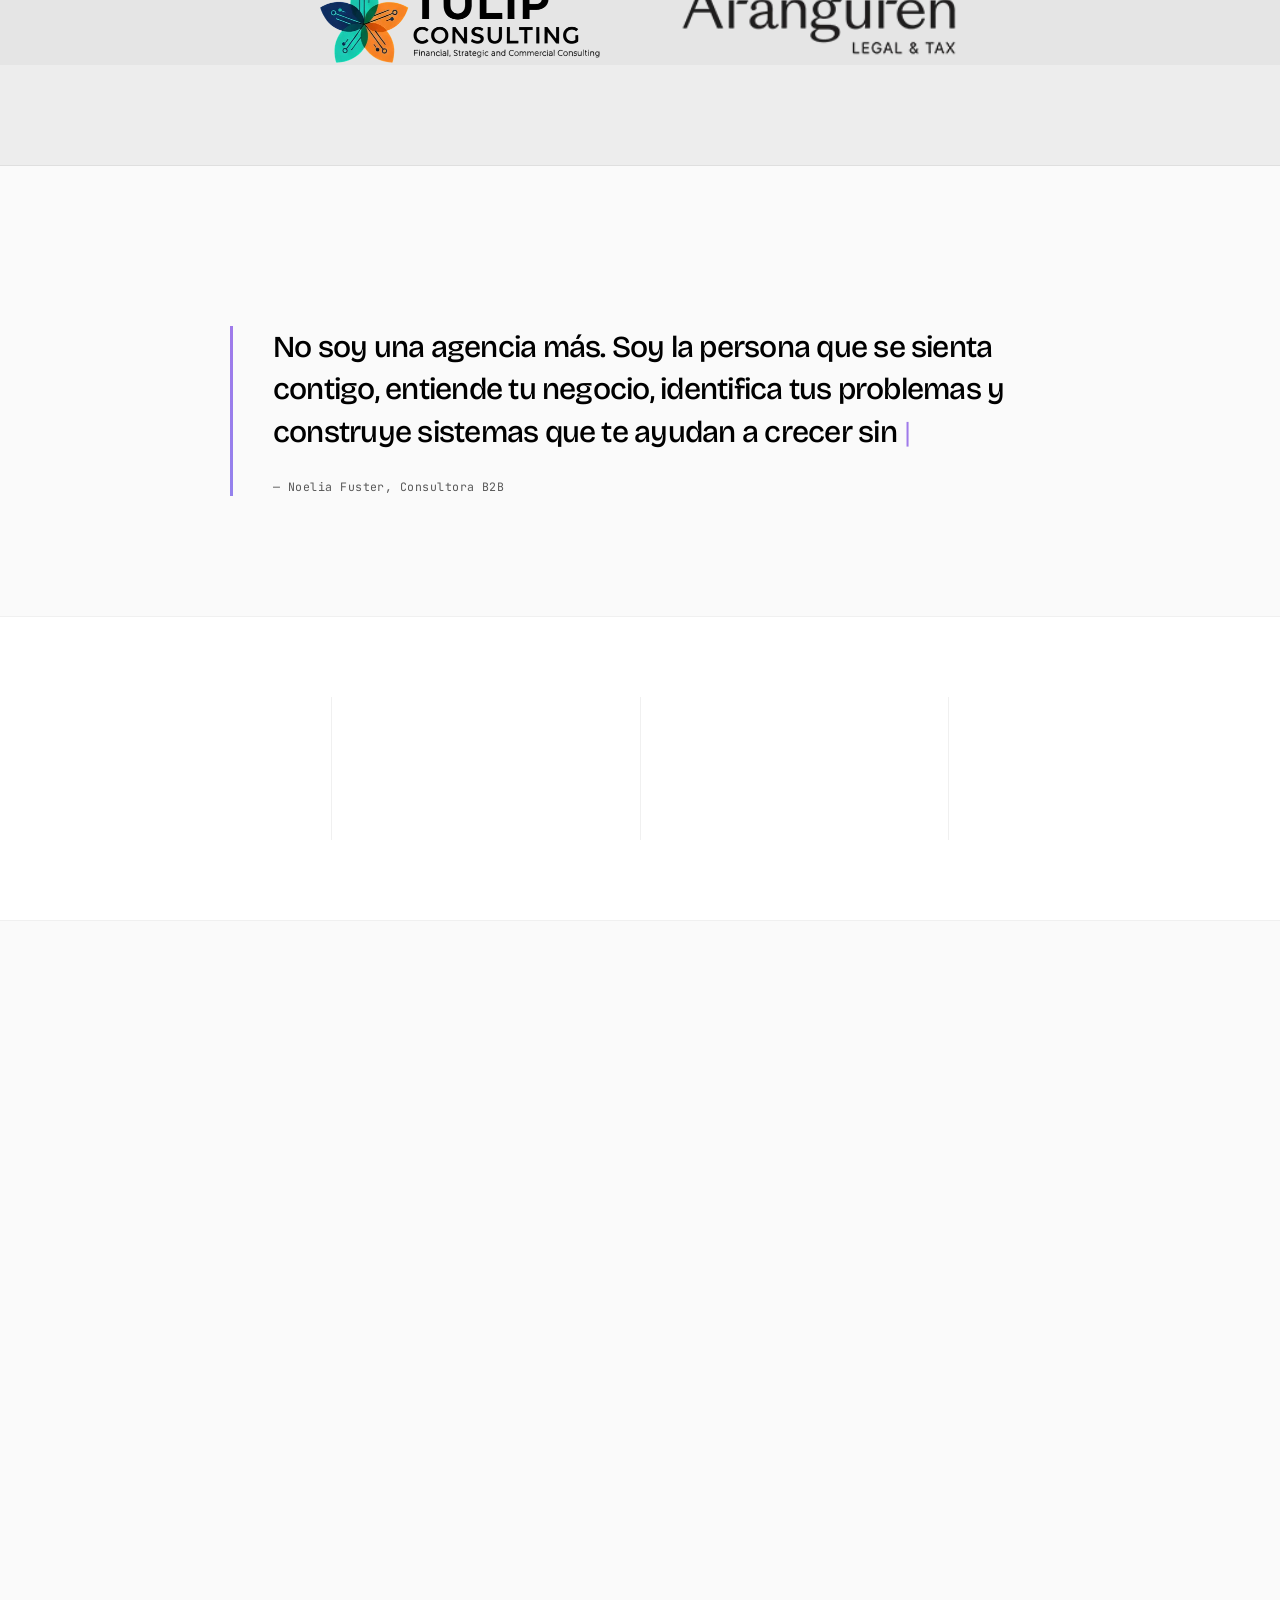
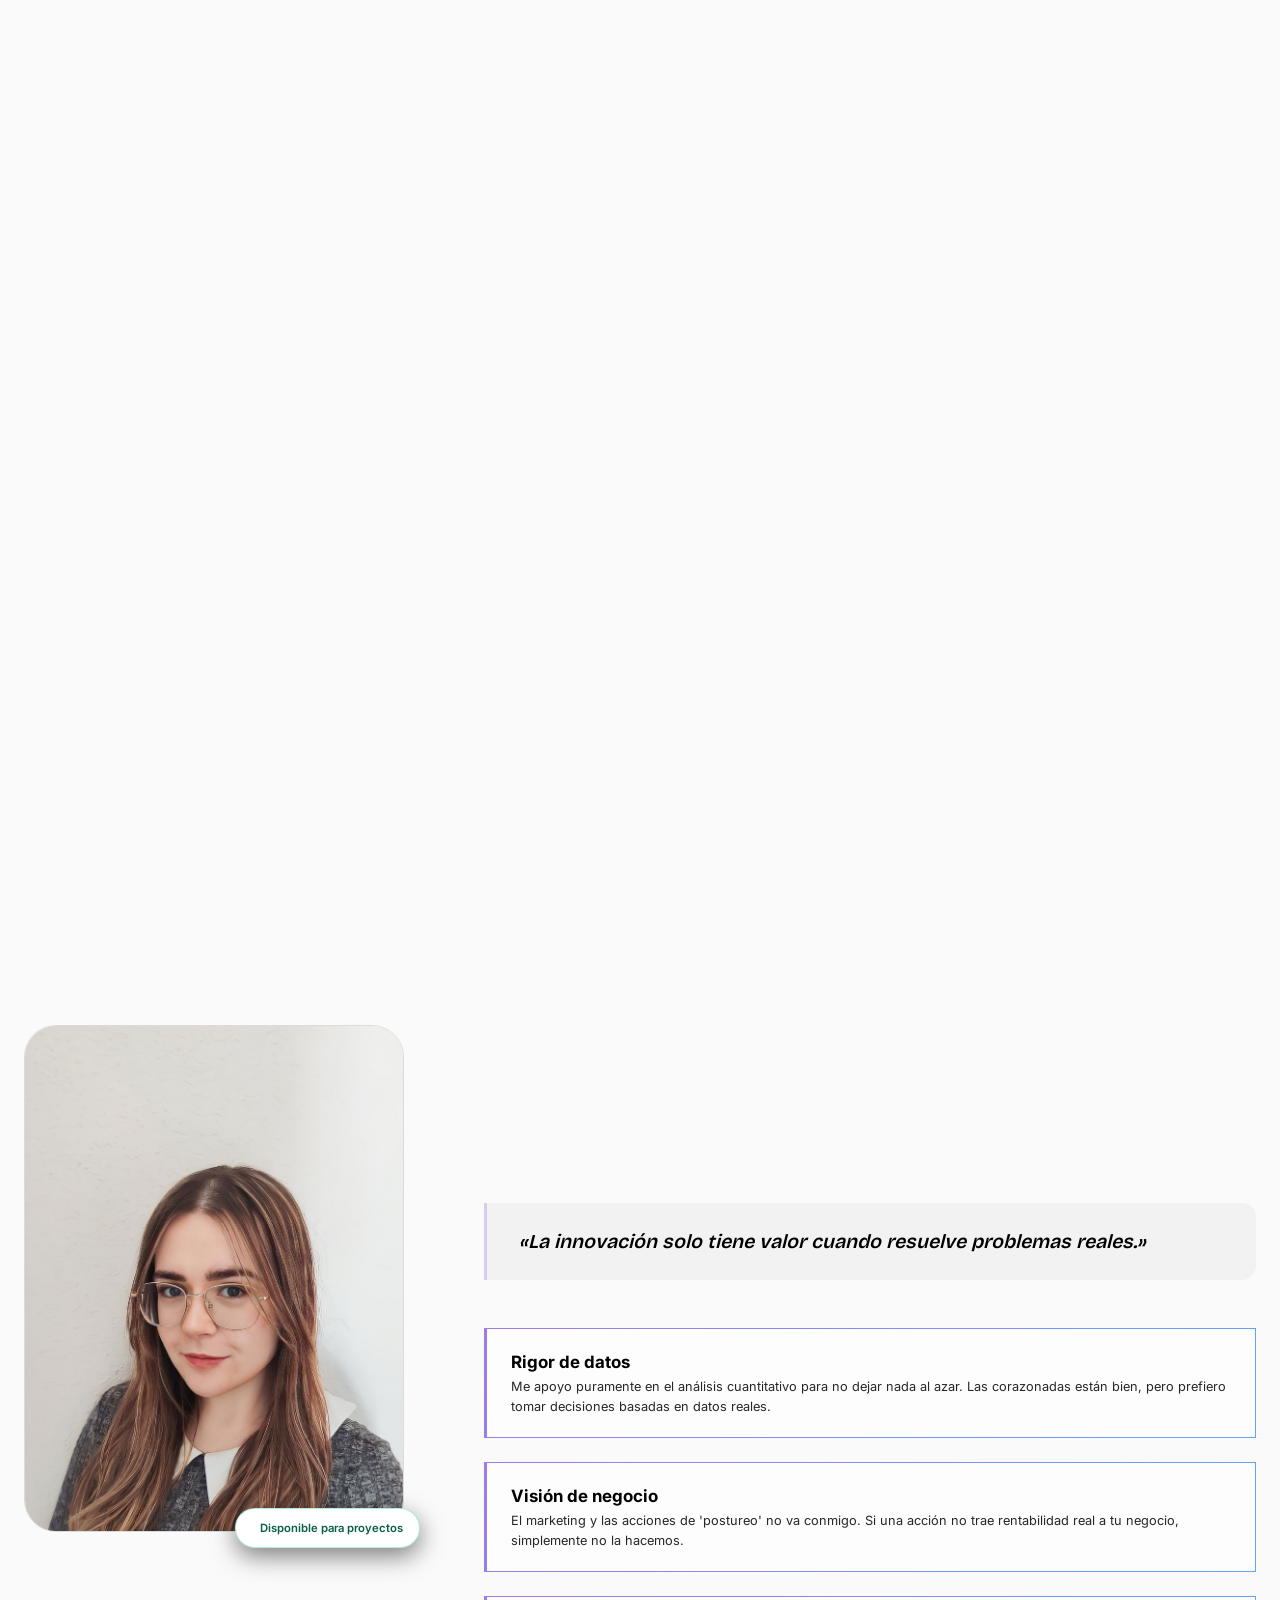
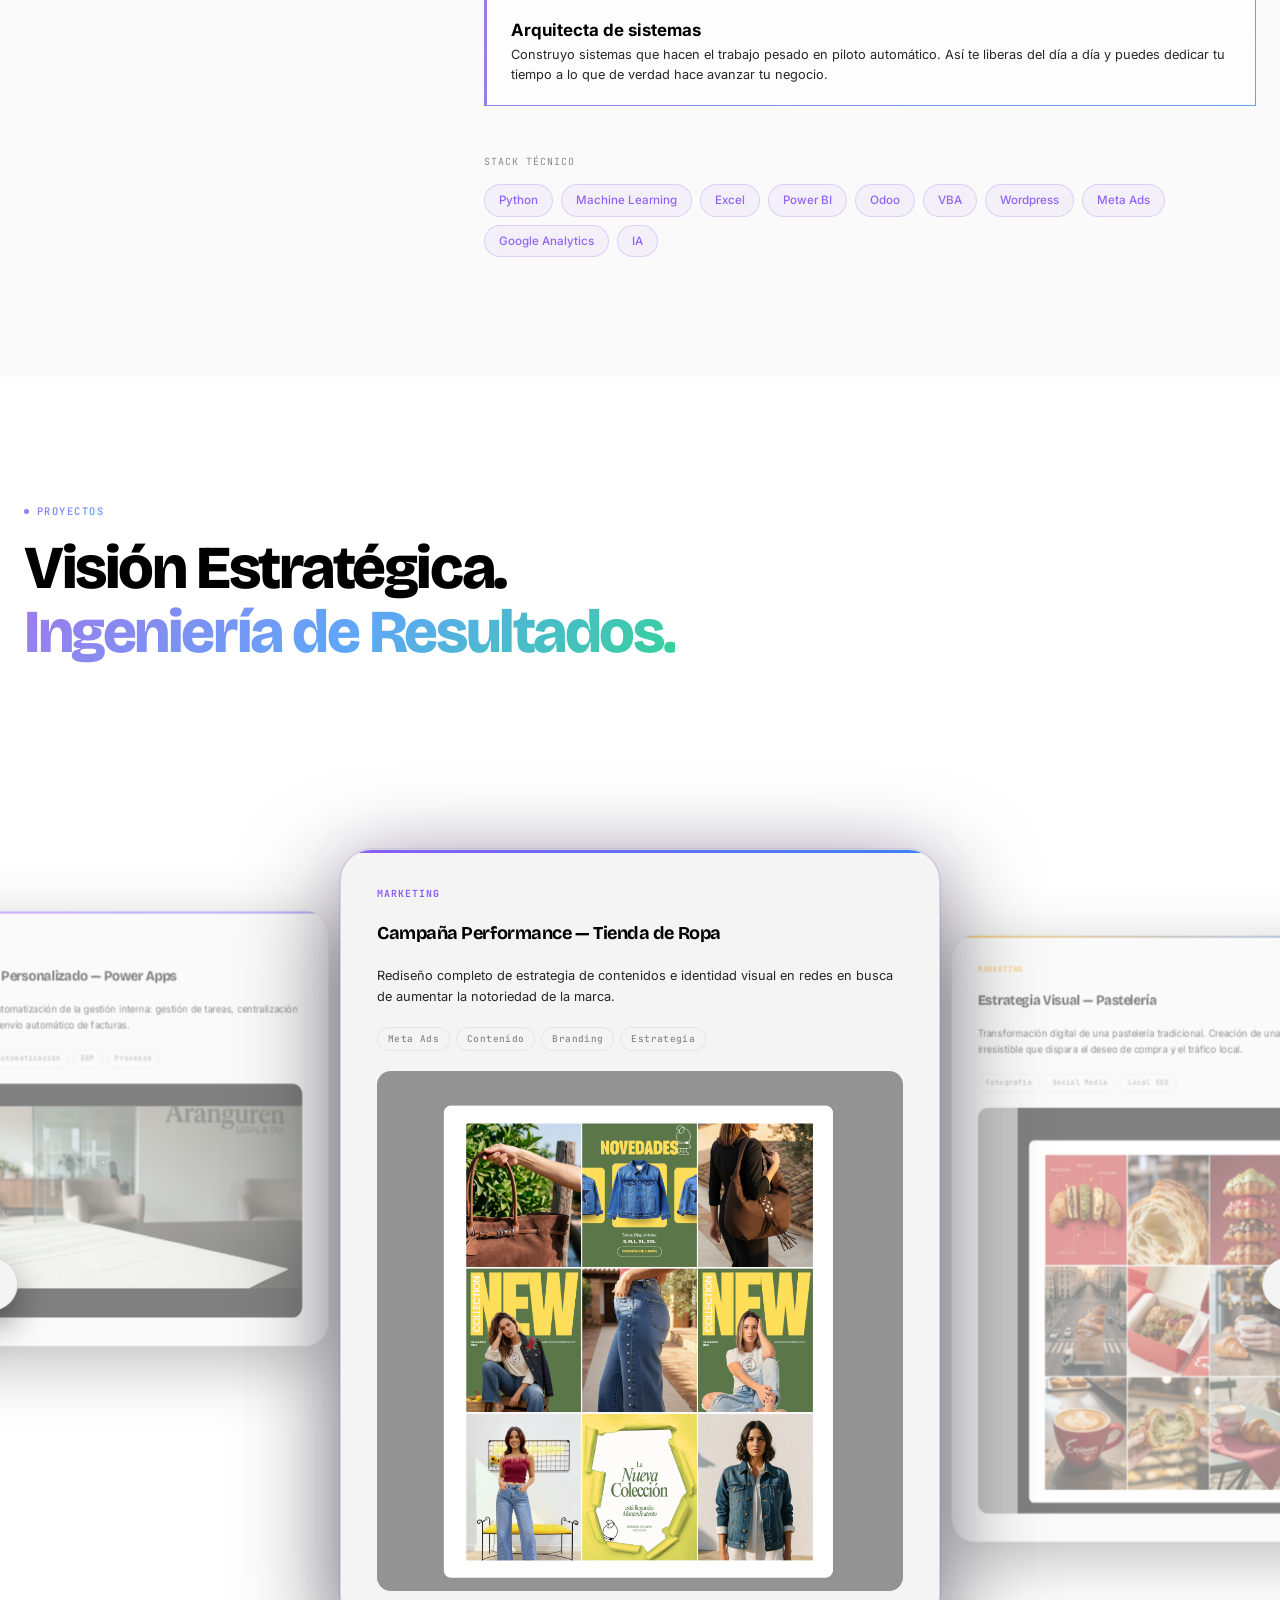
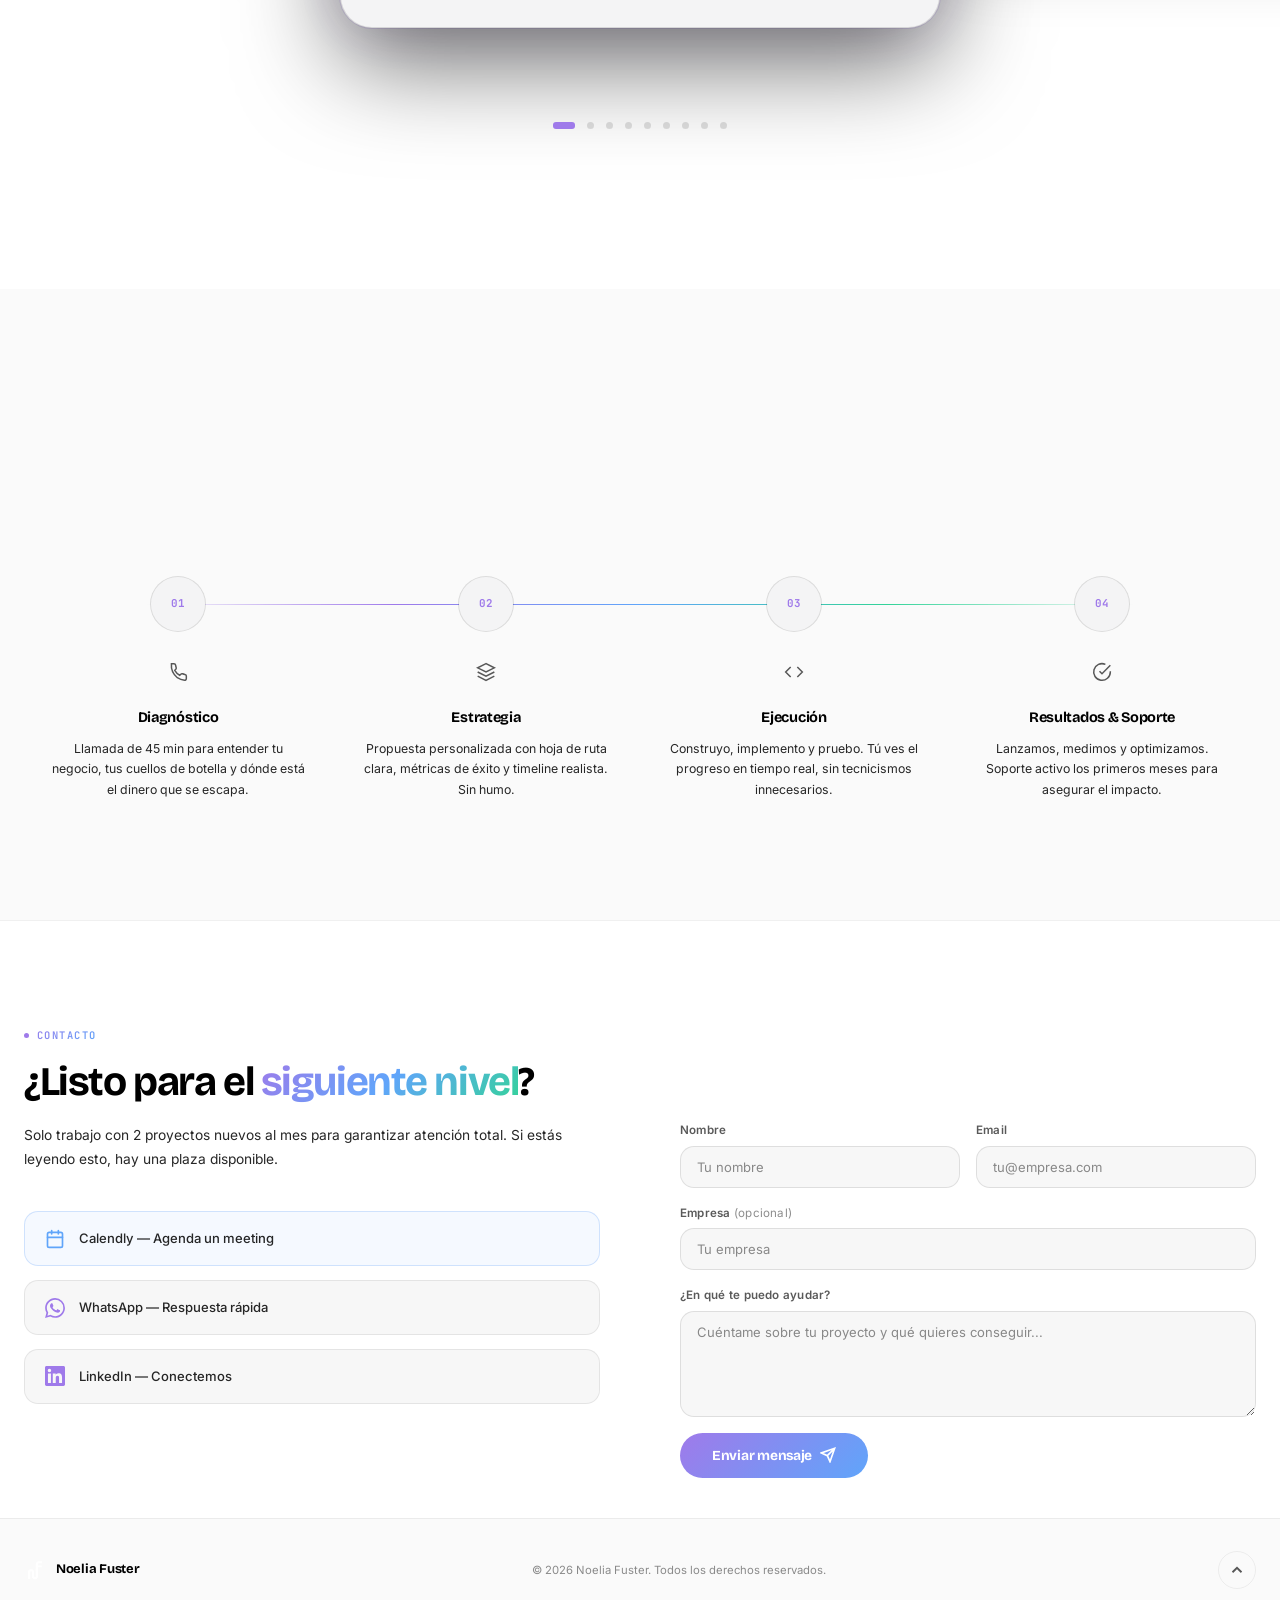
==== commit ae89858c: "content: actualizar número de citas académicas a 513" ====
--- a/index.html
+++ b/index.html
@@ -111,7 +111,7 @@
       "@type": "Person",
       "name": "Noelia Fuster",
       "jobTitle": "Consultora de Transformación Digital",
-      "description": "Investigadora en IA con +8 papers publicados y 508 citas. Formación en ADE e Ingeniería Computacional. Especialista en automatización, Business Intelligence y marketing digital.",
+      "description": "Investigadora en IA con +8 papers publicados y 513 citas. Formación en ADE e Ingeniería Computacional. Especialista en automatización, Business Intelligence y marketing digital.",
       "url": "https://noeliafuster.com",
       "image": "https://noeliafuster.com/Noelia - Foto.jpg",
       "alumniOf": [
@@ -709,7 +709,7 @@
                 style="color: var(--a); text-decoration: underline; text-underline-offset: 3px;">8 publicaciones
                 científicas</a> sobre IA, machine learning y
               analítica de
-              datos, y 508 citas de otros expertos en
+              datos, y 513 citas de otros expertos en
               los últimos 3 años— me ha enseñado algo muy simple: la innovación solo tiene valor cuando resuelve
               problemas reales.
               <br><br>
--- a/styles.css
+++ b/styles.css
@@ -2753,23 +2753,38 @@
     text-align: left;
     display: grid;
     grid-template-columns: 56px 1fr;
-    gap: 20px;
-    align-items: start;
+    grid-template-areas:
+      "num icon"
+      "num title"
+      ".   desc";
+    gap: 4px 20px;
+    align-items: center;
   }
 
   .ps-number {
+    grid-area: num;
     margin: 0;
+    align-self: flex-start;
+    margin-top: 4px;
   }
 
   .ps-icon {
+    grid-area: icon;
     margin: 0;
-    width: 32px;
-    height: 32px;
-  }
-
-  .process-step h3,
+    width: 24px;
+    height: 24px;
+    justify-self: flex-start;
+    color: var(--a);
+  }
+
+  .process-step h3 {
+    grid-area: title;
+    margin-bottom: 0;
+  }
+
   .process-step p {
-    grid-column: 2;
+    grid-area: desc;
+    margin-top: 4px;
   }
 }
 
@@ -3575,4 +3590,49 @@
     max-width: none;
     border-radius: var(--r-md);
   }
+}
+
+/* Fix mobile carousel overflow */
+@media (max-width: 768px) {
+  .carousel-slide.is-prev,
+  .carousel-slide.is-next {
+    opacity: 0 !important;
+    visibility: hidden;
+    transform: translateX(-50%) scale(0.5) !important;
+    pointer-events: none;
+  }
+}
+
+/* Fix mobile carousel overflow and formatting */
+@media (max-width: 768px) {
+  .carousel-3d-wrap {
+    perspective: none;
+    overflow-x: hidden;
+  }
+  .carousel-slide {
+    width: 90%;
+    transition: transform 0.4s ease, opacity 0.4s ease;
+  }
+  .carousel-slide.is-active {
+    transform: translateX(-50%) !important;
+    opacity: 1 !important;
+    visibility: visible !important;
+    pointer-events: auto !important;
+  }
+  .carousel-slide.is-prev {
+    transform: translateX(-155%) !important;
+    opacity: 0.5 !important;
+    visibility: visible !important;
+    pointer-events: auto !important;
+  }
+  .carousel-slide.is-next {
+    transform: translateX(55%) !important;
+    opacity: 0.5 !important;
+    visibility: visible !important;
+    pointer-events: auto !important;
+  }
+  .carousel-slide:not(.is-active):not(.is-prev):not(.is-next) {
+    opacity: 0 !important;
+    visibility: hidden;
+  }
 }
--- a/styles.css
+++ b/styles.css
@@ -2753,23 +2753,38 @@
     text-align: left;
     display: grid;
     grid-template-columns: 56px 1fr;
-    gap: 20px;
-    align-items: start;
+    grid-template-areas:
+      "num icon"
+      "num title"
+      ".   desc";
+    gap: 4px 20px;
+    align-items: center;
   }
 
   .ps-number {
+    grid-area: num;
     margin: 0;
+    align-self: flex-start;
+    margin-top: 4px;
   }
 
   .ps-icon {
+    grid-area: icon;
     margin: 0;
-    width: 32px;
-    height: 32px;
-  }
-
-  .process-step h3,
+    width: 24px;
+    height: 24px;
+    justify-self: flex-start;
+    color: var(--a);
+  }
+
+  .process-step h3 {
+    grid-area: title;
+    margin-bottom: 0;
+  }
+
   .process-step p {
-    grid-column: 2;
+    grid-area: desc;
+    margin-top: 4px;
   }
 }
 
@@ -3575,4 +3590,49 @@
     max-width: none;
     border-radius: var(--r-md);
   }
+}
+
+/* Fix mobile carousel overflow */
+@media (max-width: 768px) {
+  .carousel-slide.is-prev,
+  .carousel-slide.is-next {
+    opacity: 0 !important;
+    visibility: hidden;
+    transform: translateX(-50%) scale(0.5) !important;
+    pointer-events: none;
+  }
+}
+
+/* Fix mobile carousel overflow and formatting */
+@media (max-width: 768px) {
+  .carousel-3d-wrap {
+    perspective: none;
+    overflow-x: hidden;
+  }
+  .carousel-slide {
+    width: 90%;
+    transition: transform 0.4s ease, opacity 0.4s ease;
+  }
+  .carousel-slide.is-active {
+    transform: translateX(-50%) !important;
+    opacity: 1 !important;
+    visibility: visible !important;
+    pointer-events: auto !important;
+  }
+  .carousel-slide.is-prev {
+    transform: translateX(-155%) !important;
+    opacity: 0.5 !important;
+    visibility: visible !important;
+    pointer-events: auto !important;
+  }
+  .carousel-slide.is-next {
+    transform: translateX(55%) !important;
+    opacity: 0.5 !important;
+    visibility: visible !important;
+    pointer-events: auto !important;
+  }
+  .carousel-slide:not(.is-active):not(.is-prev):not(.is-next) {
+    opacity: 0 !important;
+    visibility: hidden;
+  }
 }
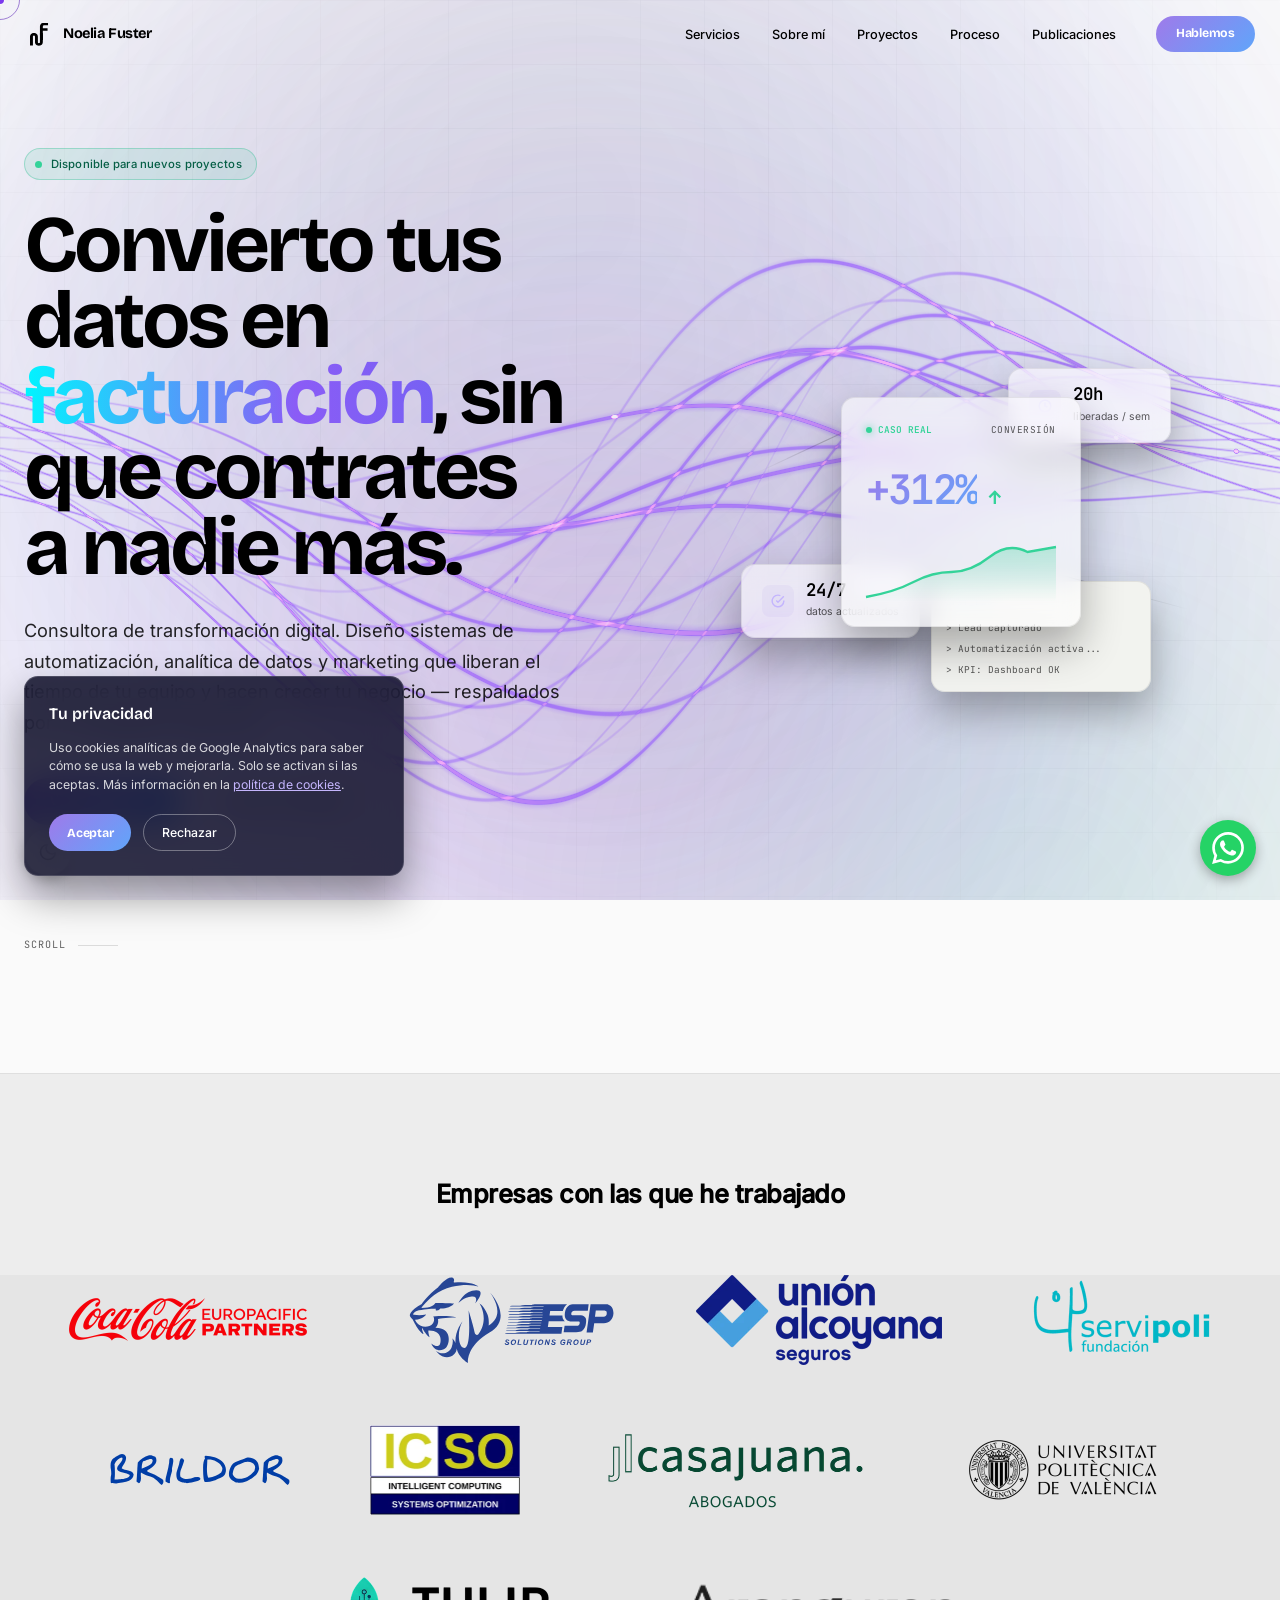
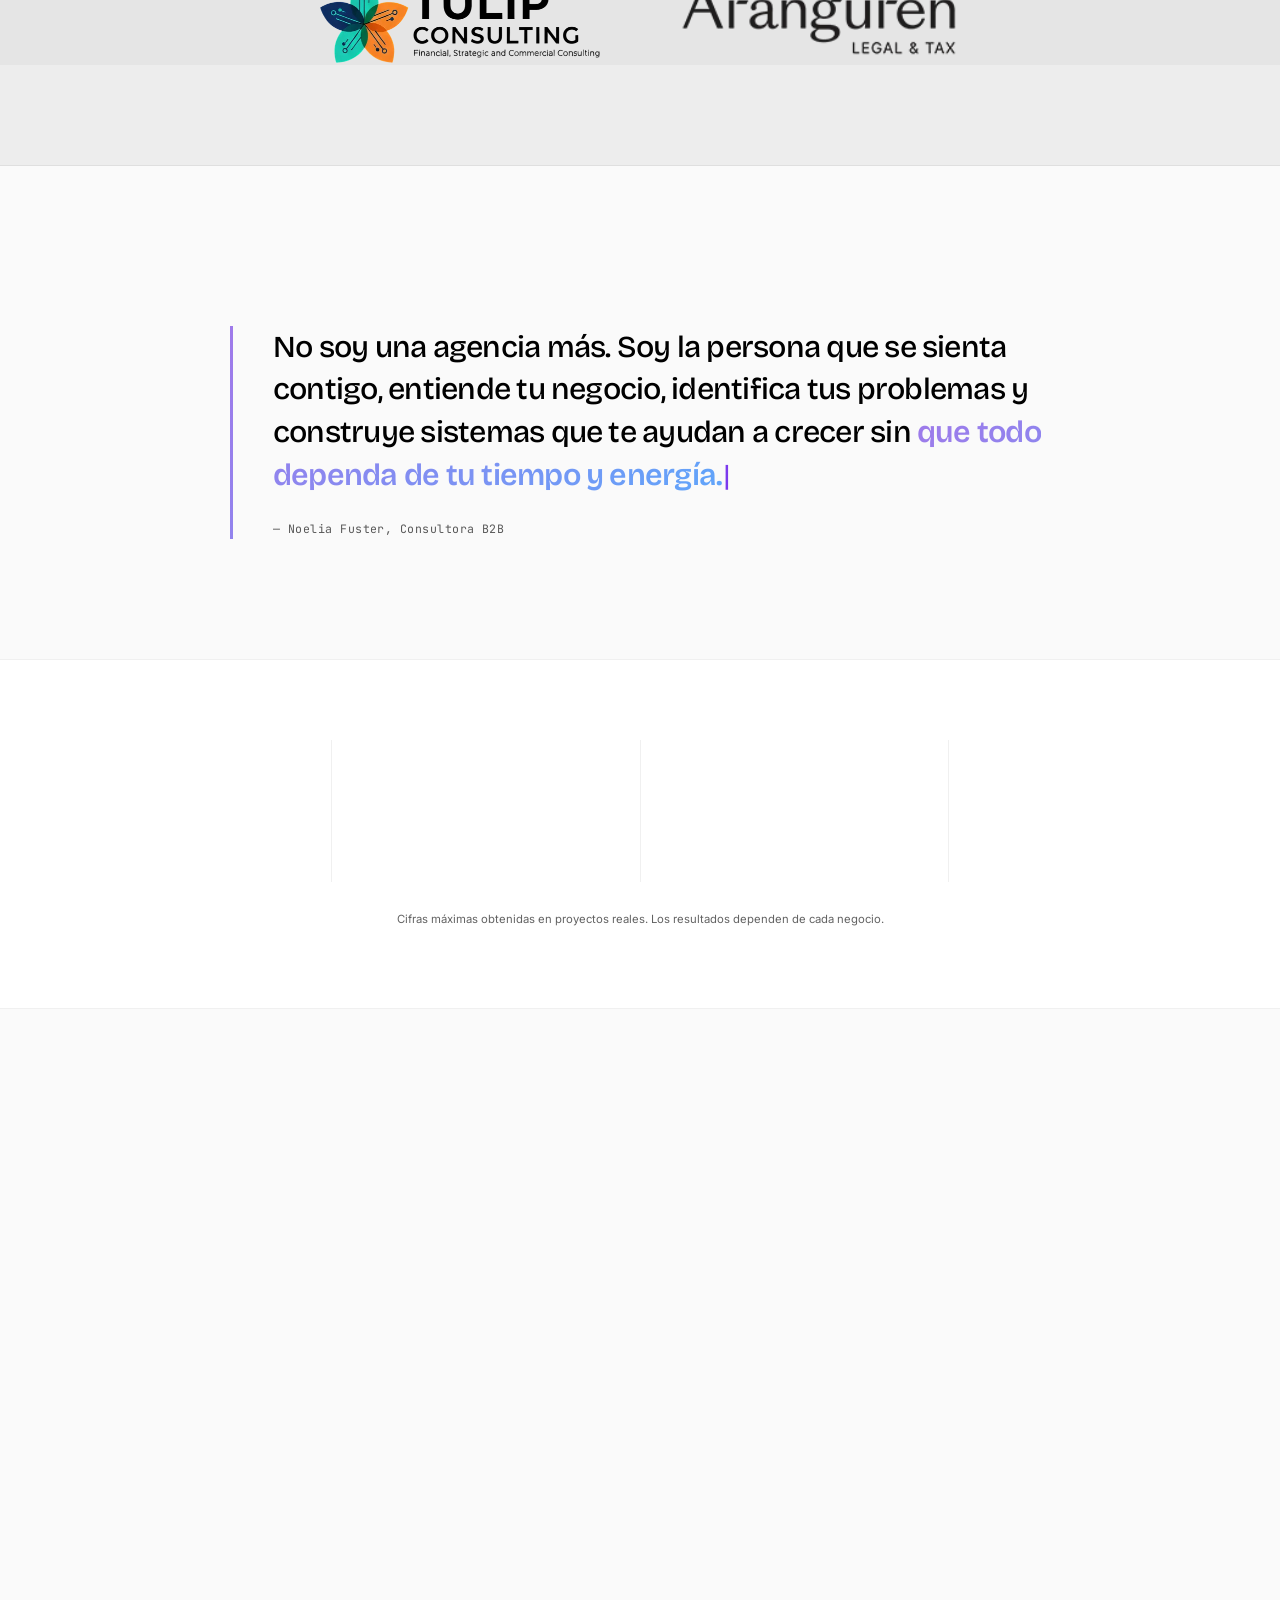
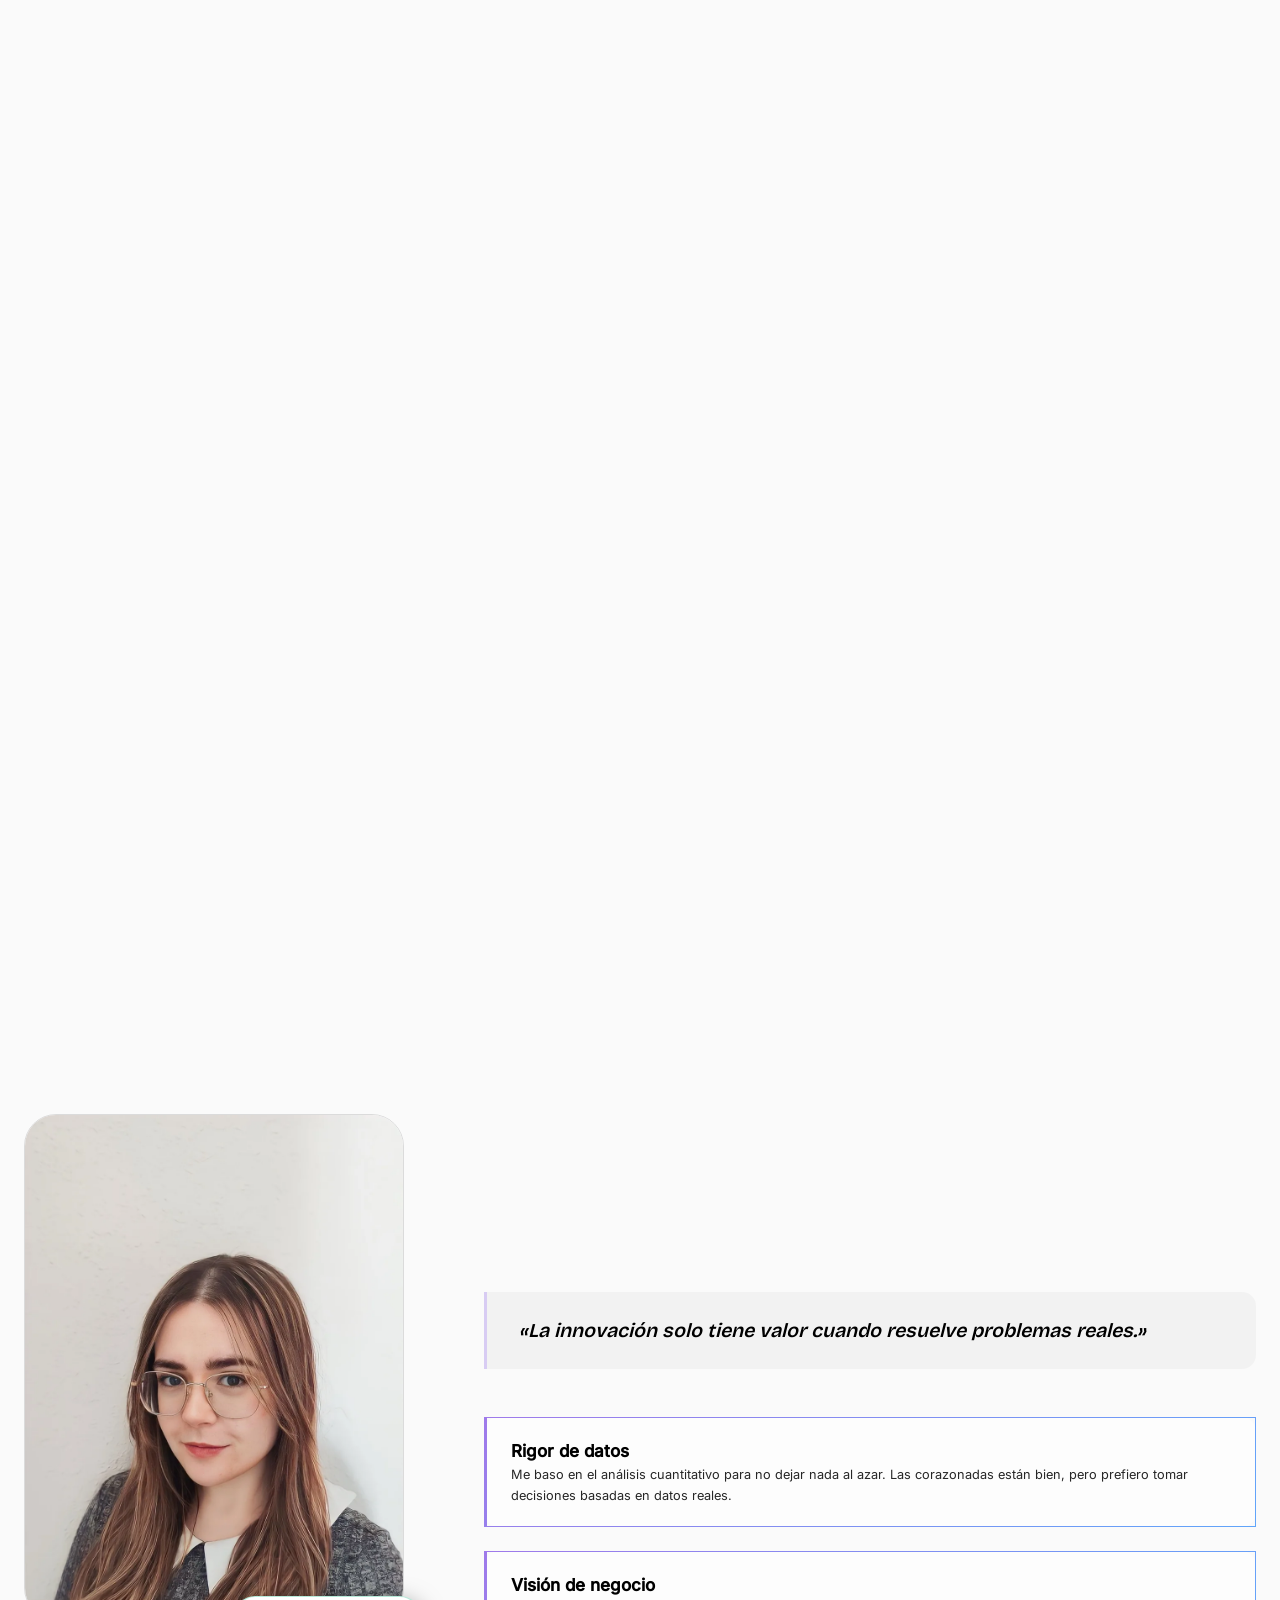
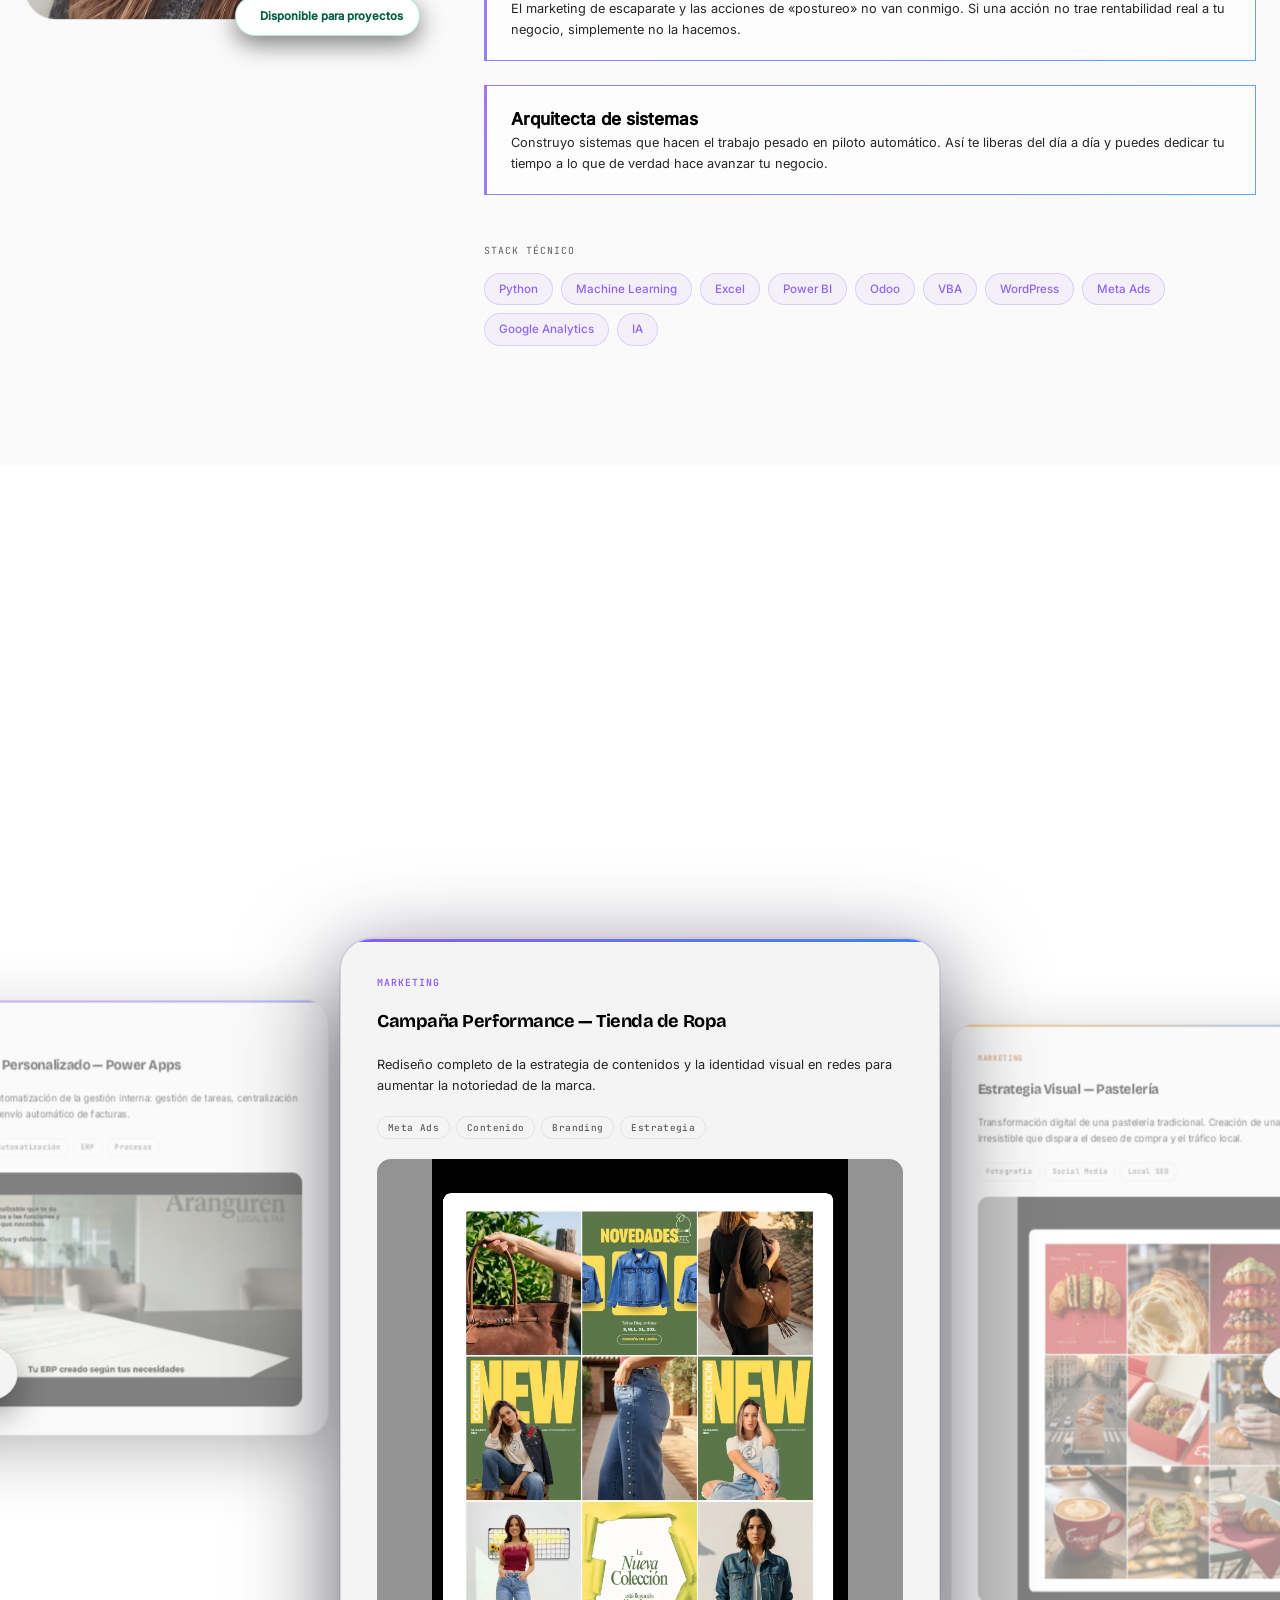
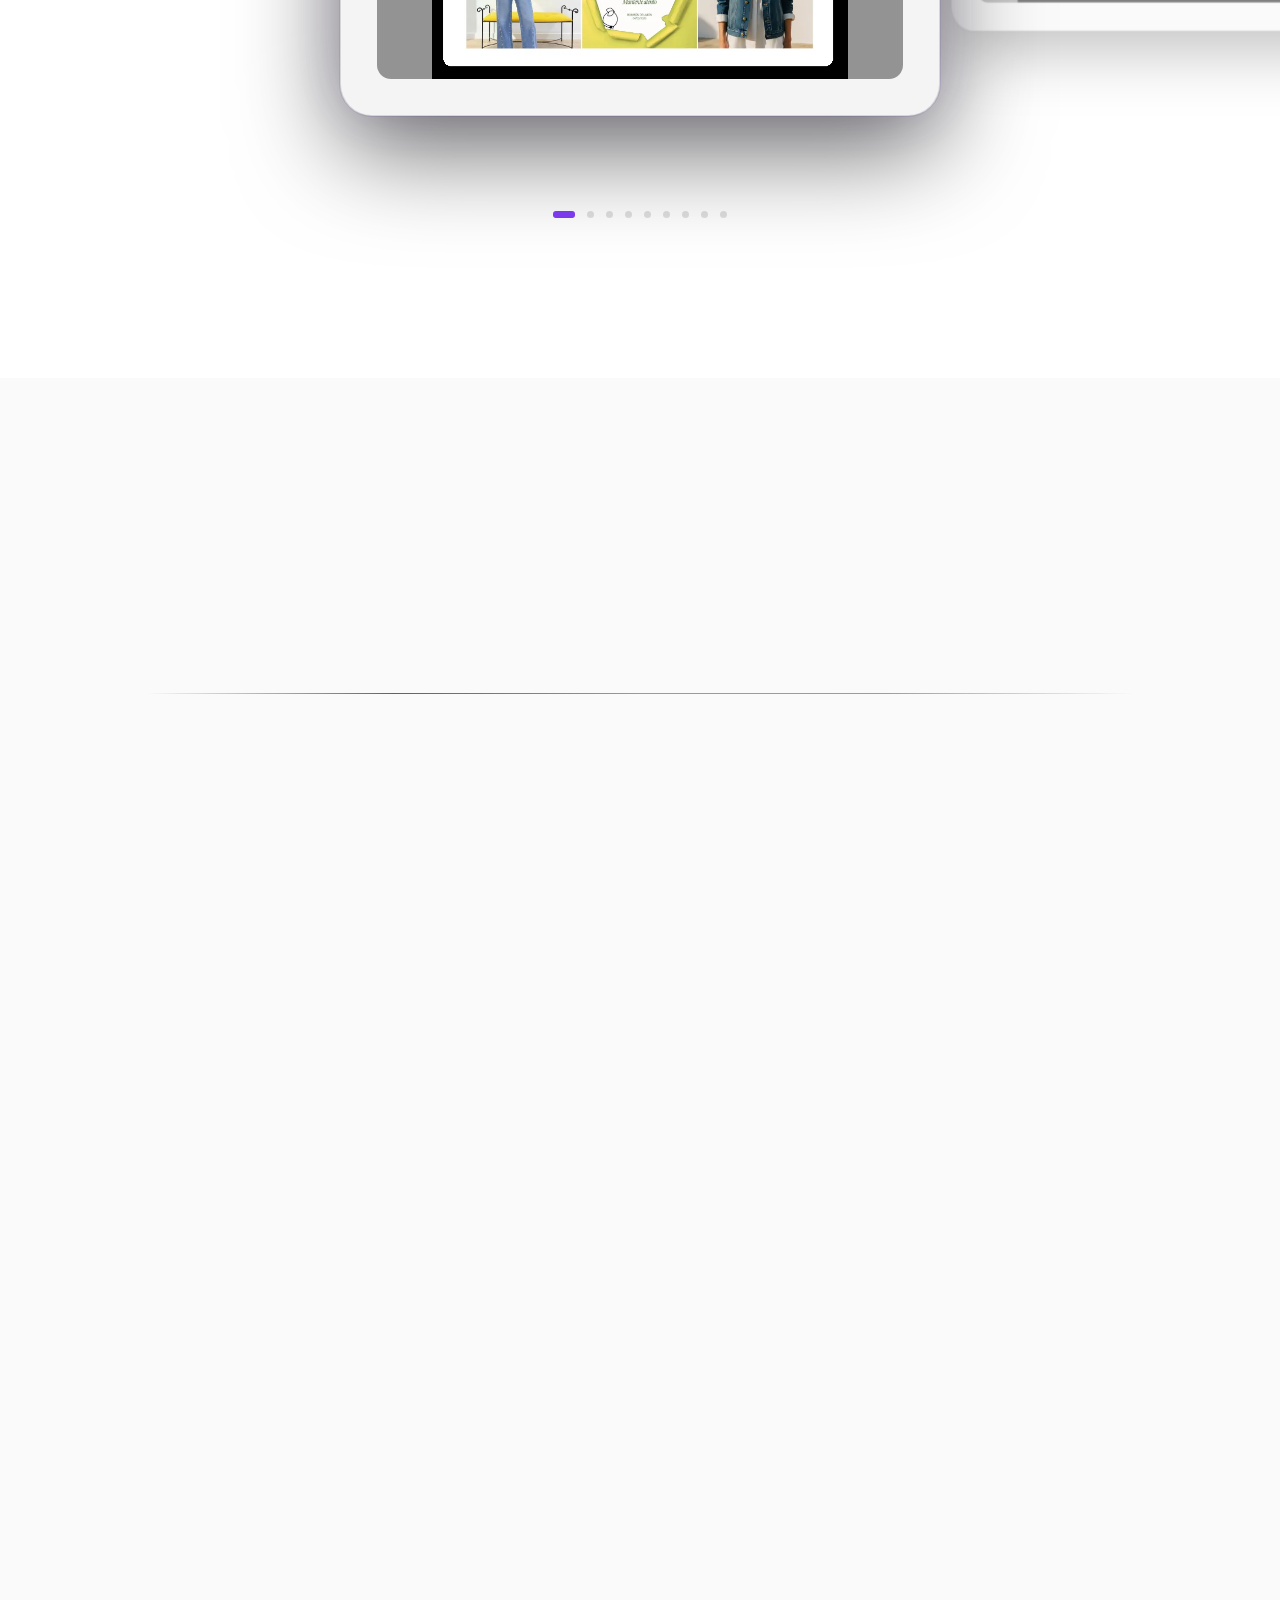
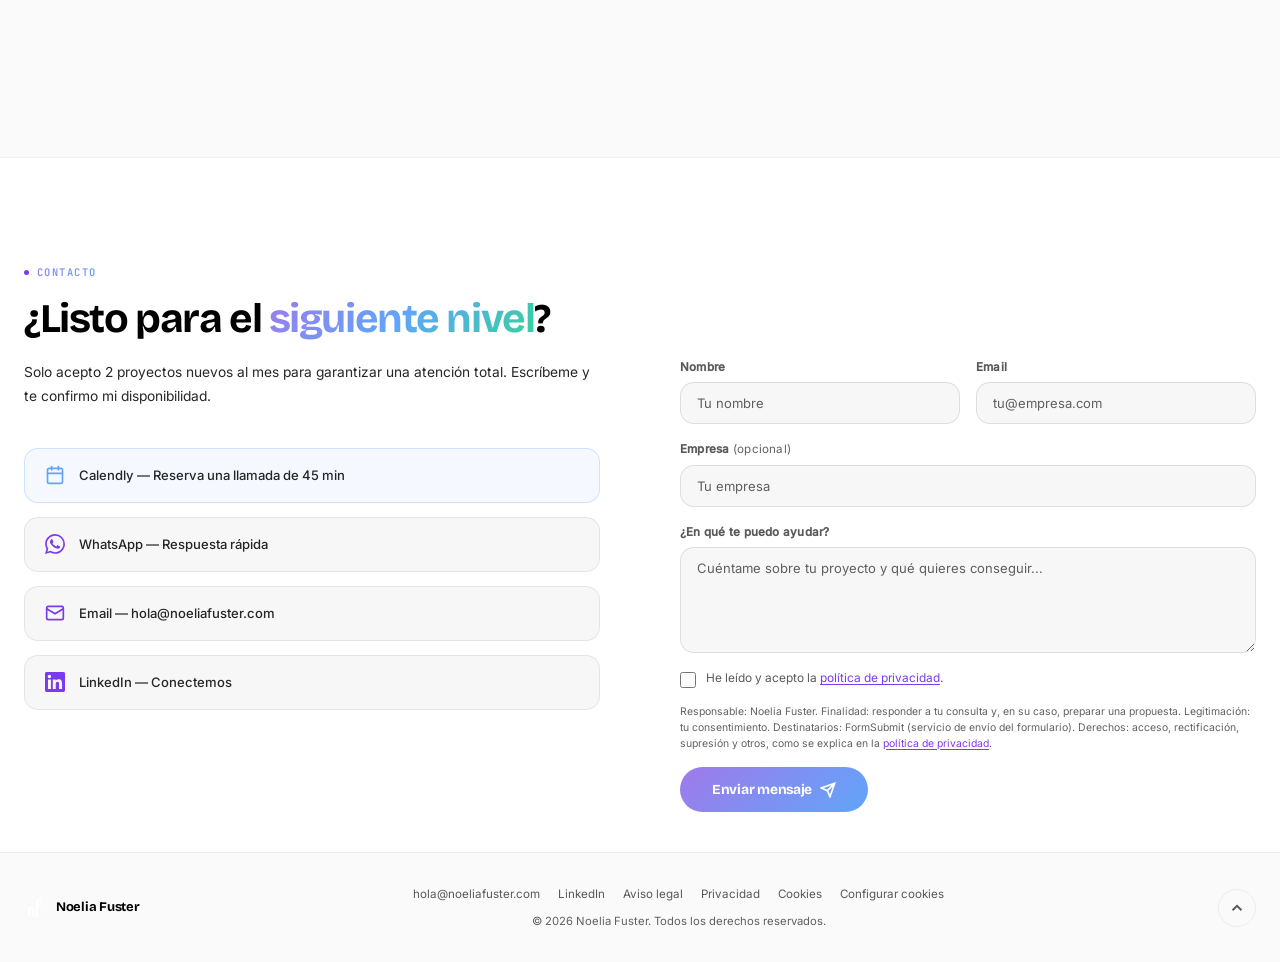
==== commit 752e1a5c: "fix: auditoría completa de la web (legal, rendimiento, SEO y accesibilidad) - Legal: aviso legal, pr" ====
--- a/index.html
+++ b/index.html
@@ -2,143 +2,77 @@
 <html lang="es" data-theme="light">
 
 <head>
-  <!-- Google Tag Manager & gtag (Deferred for performance) -->
-  <script>
-    function loadGTM() {
-      if (window.gtmLoaded) return;
-      window.gtmLoaded = true;
-
-      // gtag
-      var gtagScript = document.createElement('script');
-      gtagScript.async = true;
-      gtagScript.src = "https://www.googletagmanager.com/gtag/js?id=G-CGS564ZRFT";
-      document.head.appendChild(gtagScript);
-
-      window.dataLayer = window.dataLayer || [];
-      function gtag() { dataLayer.push(arguments); }
-      gtag('js', new Date());
-      gtag('config', 'G-CGS564ZRFT');
-
-      // GTM
-      (function (w, d, s, l, i) {
-        w[l] = w[l] || []; w[l].push({
-          'gtm.start': new Date().getTime(), event: 'gtm.js'
-        }); var f = d.getElementsByTagName(s)[0],
-          j = d.createElement(s), dl = l != 'dataLayer' ? '&l=' + l : ''; j.async = true; j.src =
-            'https://www.googletagmanager.com/gtm.js?id=' + i + dl; f.parentNode.insertBefore(j, f);
-      })(window, document, 'script', 'dataLayer', 'GTM-MRWTKW25');
-    }
-
-    // Load on first interaction to save Lighthouse budget
-    ['scroll', 'mousemove', 'touchstart', 'keydown'].forEach(function (e) {
-      window.addEventListener(e, loadGTM, { once: true, passive: true });
-    });
-    // Fallback if no interaction
-    setTimeout(loadGTM, 4000);
-  </script>
-  <!-- End Google Tag Manager -->
   <meta charset="UTF-8">
   <meta name="viewport" content="width=device-width, initial-scale=1.0">
 
+  <!-- Tema + marca de JS (antes del CSS para evitar parpadeos) -->
+  <script>
+    (function () { var d = document.documentElement; d.classList.add('js'); var t = null; try { t = localStorage.getItem('theme'); } catch (e) { } if (t === 'dark') d.removeAttribute('data-theme'); else d.setAttribute('data-theme', 'light'); })();
+  </script>
+
   <!-- ═══ SEO BÁSICO ═══ -->
-  <title>Noelia Fuster — Consultora de Transformación Digital | Automatización, BI y Marketing Digital para Empresas
-  </title>
+  <title>Noelia Fuster | Consultora de transformación digital</title>
   <meta name="description"
-    content="Consultora freelance de transformación digital en España. Diseño sistemas de automatización inteligente, dashboards de Business Intelligence y estrategias de marketing digital para PYMEs y empresas B2B que quieren escalar sin contratar más. +25 proyectos completados, +312% mejora de conversión.">
-  <meta name="keywords"
-    content="consultora transformación digital, automatización empresas España, business intelligence PYME, marketing digital B2B, analítica de datos, consultoría digital freelance, dashboards Power BI, automatización procesos inteligente, consultor IA empresas, CRO conversión web, growth marketing España, sistemas inteligentes negocio, consultora freelance digital, optimización procesos empresariales, analítica predictiva, consultoría tecnológica PYME">
+    content="Consultora de transformación digital: automatización de procesos, dashboards de Business Intelligence y marketing digital para pymes y empresas B2B en España.">
   <meta name="author" content="Noelia Fuster">
   <meta name="robots" content="index, follow, max-snippet:-1, max-image-preview:large, max-video-preview:-1">
-  <meta name="googlebot" content="index, follow">
-
-  <!-- ═══ URL CANÓNICA ═══ -->
+  <meta name="theme-color" content="#9f7aea">
   <link rel="canonical" href="https://noeliafuster.com/">
 
-  <!-- ═══ IDIOMA Y REGIÓN ═══ -->
-  <meta http-equiv="content-language" content="es-ES">
-  <link rel="alternate" hreflang="es" href="https://noeliafuster.com/">
-  <link rel="alternate" hreflang="x-default" href="https://noeliafuster.com/">
-
-  <!-- ═══ OPEN GRAPH (Facebook, LinkedIn, WhatsApp) ═══ -->
+  <!-- ═══ OPEN GRAPH ═══ -->
   <meta property="og:title" content="Noelia Fuster — Sistemas inteligentes que escalan tu negocio">
   <meta property="og:description"
     content="Consultora de transformación digital freelance. Automatización inteligente, analítica de datos y marketing digital para empresas que buscan eficiencia y crecimiento real.">
   <meta property="og:type" content="website">
   <meta property="og:url" content="https://noeliafuster.com/">
-  <meta property="og:image" content="https://noeliafuster.com/assets/og-image.png">
+  <meta property="og:image" content="https://noeliafuster.com/assets/og-image.jpg">
+  <meta property="og:image:type" content="image/jpeg">
   <meta property="og:image:width" content="1200">
   <meta property="og:image:height" content="630">
   <meta property="og:image:alt" content="Noelia Fuster — Consultora de Transformación Digital">
   <meta property="og:locale" content="es_ES">
-  <meta property="og:site_name" content="Noelia Fuster — Consultora Digital">
+  <meta property="og:site_name" content="Noelia Fuster">
 
   <!-- ═══ TWITTER CARD ═══ -->
   <meta name="twitter:card" content="summary_large_image">
   <meta name="twitter:title" content="Noelia Fuster — Consultora de Transformación Digital">
   <meta name="twitter:description"
-    content="Automatización, Business Intelligence y marketing digital para empresas que quieren escalar. +25 proyectos, +312% mejora de conversión.">
-  <meta name="twitter:image" content="https://noeliafuster.com/assets/og-image.png">
+    content="Automatización, Business Intelligence y marketing digital para empresas que quieren escalar.">
+  <meta name="twitter:image" content="https://noeliafuster.com/assets/og-image.jpg">
   <meta name="twitter:image:alt" content="Noelia Fuster — Consultora de Transformación Digital">
 
   <!-- ═══ FAVICON ═══ -->
-  <link rel="icon" type="image/x-icon" href="favicon.ico">
-  <link rel="apple-touch-icon" sizes="180x180" href="assets/logo negro.png">
-
-
-  <!-- ═══ STRUCTURED DATA — PERSONA PROFESIONAL ═══ -->
+  <link rel="icon" href="/favicon.ico" sizes="48x48">
+  <link rel="icon" type="image/png" sizes="512x512" href="/assets/icon-512.png">
+  <link rel="apple-touch-icon" href="/assets/apple-touch-icon.png">
+
+  <!-- ═══ STRUCTURED DATA — SERVICIO PROFESIONAL ═══ -->
   <script type="application/ld+json">
   {
     "@context": "https://schema.org",
     "@type": "ProfessionalService",
+    "@id": "https://noeliafuster.com/#servicio",
     "name": "Noelia Fuster — Consultora de Transformación Digital",
-    "description": "Consultora freelance especializada en automatización de procesos, analítica de datos (Business Intelligence), dashboards con Power BI y marketing digital para PYMEs y empresas B2B en España.",
-    "url": "https://noeliafuster.com",
-    "logo": "https://noeliafuster.com/assets/favicon.png",
-    "image": "https://noeliafuster.com/assets/og-image.png",
+    "description": "Consultora freelance especializada en automatización de procesos, analítica de datos (Business Intelligence), dashboards con Power BI y marketing digital para pymes y empresas B2B en España.",
+    "url": "https://noeliafuster.com/",
+    "logo": "https://noeliafuster.com/assets/icon-512.png",
+    "image": "https://noeliafuster.com/assets/og-image.jpg",
     "email": "hola@noeliafuster.com",
     "telephone": "+34684789507",
+    "priceRange": "€€",
     "address": {
       "@type": "PostalAddress",
-      "addressCountry": "ES",
-      "addressLocality": "España"
+      "addressLocality": "Ceutí",
+      "addressRegion": "Región de Murcia",
+      "postalCode": "30562",
+      "addressCountry": "ES"
     },
-    "geo": {
-      "@type": "GeoCoordinates",
-      "latitude": 39.4699,
-      "longitude": -0.3763
-    },
-    "founder": {
-      "@type": "Person",
-      "name": "Noelia Fuster",
-      "jobTitle": "Consultora de Transformación Digital",
-      "description": "Investigadora en IA con +8 papers publicados y 513 citas. Formación en ADE e Ingeniería Computacional. Especialista en automatización, Business Intelligence y marketing digital.",
-      "url": "https://noeliafuster.com",
-      "image": "https://noeliafuster.com/Noelia - Foto.jpg",
-      "alumniOf": [
-        {
-          "@type": "EducationalOrganization",
-          "name": "Universidad Politécnica de Valencia"
-        }
-      ],
-      "knowsAbout": [
-        "Transformación Digital",
-        "Automatización de Procesos",
-        "Business Intelligence",
-        "Power BI",
-        "Python",
-        "Machine Learning",
-        "Marketing Digital",
-        "SEO",
-        "Google Ads",
-        "Meta Ads",
-        "CRO",
-        "Inteligencia Artificial"
-      ],
-      "sameAs": [
-        "https://linkedin.com/in/noeliafustercoma",
-        "https://calendly.com/noeliafuster22"
-      ]
-    },
+    "areaServed": [
+      { "@type": "Country", "name": "España" },
+      { "@type": "AdministrativeArea", "name": "Región de Murcia" },
+      { "@type": "AdministrativeArea", "name": "Comunidad Valenciana" }
+    ],
+    "founder": { "@id": "https://noeliafuster.com/#noelia" },
     "serviceType": [
       "Automatización de procesos empresariales",
       "Business Intelligence y dashboards",
@@ -148,111 +82,40 @@
       "Consultoría de transformación digital",
       "Implementación de IA en empresas"
     ],
-    "areaServed": [
-      {
-        "@type": "Country",
-        "name": "España"
-      },
-      {
-        "@type": "AdministrativeArea",
-        "name": "Comunidad Valenciana"
-      }
-    ],
     "hasOfferCatalog": {
       "@type": "OfferCatalog",
       "name": "Servicios de Transformación Digital",
       "itemListElement": [
-        {
-          "@type": "Offer",
-          "itemOffered": {
-            "@type": "Service",
-            "name": "Marketing Digital",
-            "description": "Estrategias de adquisición con Meta Ads, Google Ads, SEO y Analytics para generar leads de calidad."
-          }
-        },
-        {
-          "@type": "Offer",
-          "itemOffered": {
-            "@type": "Service",
-            "name": "Automatización Inteligente",
-            "description": "Eliminación de tareas repetitivas con workflows IA, CRM y Python para liberar 20h semanales."
-          }
-        },
-        {
-          "@type": "Offer",
-          "itemOffered": {
-            "@type": "Service",
-            "name": "Business Intelligence",
-            "description": "Dashboards con Power BI y analítica predictiva para tomar decisiones basadas en datos reales."
-          }
-        },
-        {
-          "@type": "Offer",
-          "itemOffered": {
-            "@type": "Service",
-            "name": "Activos Digitales de Alta Conversión",
-            "description": "Webs diseñadas para convertir visitantes en clientes con UX/UI, CRO y optimización SEO."
-          }
-        }
+        { "@type": "Offer", "itemOffered": { "@type": "Service", "name": "Marketing Digital", "description": "Estrategias de adquisición con Meta Ads, Google Ads, SEO y Analytics para generar leads de calidad." } },
+        { "@type": "Offer", "itemOffered": { "@type": "Service", "name": "Automatización Inteligente", "description": "Eliminación de tareas repetitivas con workflows, IA, CRM y Python." } },
+        { "@type": "Offer", "itemOffered": { "@type": "Service", "name": "Business Intelligence", "description": "Dashboards con Power BI y analítica predictiva para tomar decisiones basadas en datos reales." } },
+        { "@type": "Offer", "itemOffered": { "@type": "Service", "name": "Activos Digitales de Alta Conversión", "description": "Webs diseñadas para convertir visitantes en clientes con UX/UI, CRO y optimización SEO." } }
       ]
-    },
-    "aggregateRating": {
-      "@type": "AggregateRating",
-      "ratingValue": "5",
-      "reviewCount": "10",
-      "bestRating": "5"
-    },
-    "priceRange": "$$"
+    }
   }
   </script>
 
-  <!-- ═══ STRUCTURED DATA — BREADCRUMBS ═══ -->
+  <!-- ═══ STRUCTURED DATA — PERSONA ═══ -->
   <script type="application/ld+json">
   {
     "@context": "https://schema.org",
-    "@type": "BreadcrumbList",
-    "itemListElement": [
-      {
-        "@type": "ListItem",
-        "position": 1,
-        "name": "Inicio",
-        "item": "https://noeliafuster.com/"
-      },
-      {
-        "@type": "ListItem",
-        "position": 2,
-        "name": "Servicios de Transformación Digital",
-        "item": "https://noeliafuster.com/#servicios"
-      },
-      {
-        "@type": "ListItem",
-        "position": 3,
-        "name": "Sobre Noelia Fuster",
-        "item": "https://noeliafuster.com/#sobre-mi"
-      },
-      {
-        "@type": "ListItem",
-        "position": 4,
-        "name": "Proyectos y Casos de Éxito",
-        "item": "https://noeliafuster.com/#proyectos"
-      },
-      {
-        "@type": "ListItem",
-        "position": 5,
-        "name": "Proceso de Trabajo",
-        "item": "https://noeliafuster.com/#proceso"
-      },
-      {
-        "@type": "ListItem",
-        "position": 6,
-        "name": "Contacto",
-        "item": "https://noeliafuster.com/#contacto"
-      }
+    "@type": "Person",
+    "@id": "https://noeliafuster.com/#noelia",
+    "name": "Noelia Fuster",
+    "jobTitle": "Consultora de Transformación Digital",
+    "description": "Investigadora en IA con 8 publicaciones científicas. Formación en ADE e Ingeniería Computacional. Especialista en automatización, Business Intelligence y marketing digital.",
+    "url": "https://noeliafuster.com/",
+    "image": "https://noeliafuster.com/assets/noelia-fuster.jpg",
+    "alumniOf": { "@type": "CollegeOrUniversity", "name": "Universitat Politècnica de València" },
+    "knowsAbout": ["Transformación Digital", "Automatización de Procesos", "Business Intelligence", "Power BI", "Python", "Machine Learning", "Marketing Digital", "SEO", "Google Ads", "Meta Ads", "CRO", "Inteligencia Artificial"],
+    "sameAs": [
+      "https://www.linkedin.com/in/noeliafustercoma",
+      "https://orcid.org/0009-0008-7856-3985"
     ]
   }
   </script>
 
-  <!-- ═══ STRUCTURED DATA — FAQ (Mejora visibilidad en Google) ═══ -->
+  <!-- ═══ STRUCTURED DATA — FAQ (contenido visible en la sección #faq) ═══ -->
   <script type="application/ld+json">
   {
     "@context": "https://schema.org",
@@ -260,80 +123,53 @@
     "mainEntity": [
       {
         "@type": "Question",
-        "name": "¿Qué servicios ofrece Noelia Fuster como consultora digital?",
-        "acceptedAnswer": {
-          "@type": "Answer",
-          "text": "Ofrezco cuatro servicios principales: marketing digital (Meta Ads, Google Ads, SEO), automatización inteligente de procesos (IA, workflows, CRM), Business Intelligence con dashboards en Power BI, y diseño de activos digitales de alta conversión (webs, landing pages con CRO)."
-        }
+        "name": "¿Qué servicios ofreces como consultora digital?",
+        "acceptedAnswer": { "@type": "Answer", "text": "Cuatro servicios principales: marketing digital (Meta Ads, Google Ads, SEO), automatización inteligente de procesos (IA, workflows, CRM), Business Intelligence con dashboards en Power BI y diseño de activos digitales de alta conversión (webs y landing pages con CRO)." }
       },
       {
         "@type": "Question",
         "name": "¿Cuánto cuesta contratar una consultora de transformación digital?",
-        "acceptedAnswer": {
-          "@type": "Answer",
-          "text": "El precio depende del alcance del proyecto. Ofrezco una primera consultoría gratuita de 45 minutos para entender tu negocio y preparar una propuesta personalizada con hoja de ruta clara, métricas de éxito y timeline realista."
-        }
+        "acceptedAnswer": { "@type": "Answer", "text": "Depende del alcance del proyecto. La primera llamada de diagnóstico, de 45 minutos, es gratuita: en ella entiendo tu negocio y después te envío una propuesta personalizada con hoja de ruta, métricas de éxito y un calendario realista." }
       },
       {
         "@type": "Question",
         "name": "¿Cuánto tiempo tarda en verse resultados?",
-        "acceptedAnswer": {
-          "@type": "Answer",
-          "text": "Los primeros resultados se ven en las primeras 4-8 semanas. En proyectos de automatización, mis clientes liberan hasta 20 horas semanales. En marketing digital, he conseguido mejoras de hasta +312% en conversión de leads."
-        }
+        "acceptedAnswer": { "@type": "Answer", "text": "Normalmente los primeros resultados se ven entre 4 y 8 semanas después de empezar. Depende del tipo de proyecto: una automatización puede notarse en días, mientras que una estrategia de marketing necesita más tiempo para optimizarse." }
       },
       {
         "@type": "Question",
         "name": "¿Trabajas con empresas de cualquier sector?",
-        "acceptedAnswer": {
-          "@type": "Answer",
-          "text": "Sí. He trabajado con empresas de transporte, hostelería, legal, seguros, educación y más. Mi enfoque es adaptable porque los sistemas de automatización, BI y marketing digital son aplicables a cualquier sector."
-        }
+        "acceptedAnswer": { "@type": "Answer", "text": "Sí. He trabajado con empresas de transporte, hostelería, industria, salud, seguros, educación y comercio. Los sistemas de automatización, BI y marketing digital se adaptan a cualquier sector." }
+      },
+      {
+        "@type": "Question",
+        "name": "¿Trabajas en remoto?",
+        "acceptedAnswer": { "@type": "Answer", "text": "Sí. Trabajo en remoto con empresas de toda España y, cuando el proyecto lo requiere, también de forma presencial en la Región de Murcia." }
       }
     ]
   }
   </script>
 
-  <!-- ═══ STRUCTURED DATA — WEBSITE (Sitelinks Search Box) ═══ -->
+  <!-- ═══ STRUCTURED DATA — WEBSITE ═══ -->
   <script type="application/ld+json">
   {
     "@context": "https://schema.org",
     "@type": "WebSite",
-    "name": "Noelia Fuster — Consultora de Transformación Digital",
-    "url": "https://noeliafuster.com",
-    "description": "Consultora freelance de transformación digital en España. Automatización, Business Intelligence y marketing digital para empresas B2B.",
+    "name": "Noelia Fuster",
+    "url": "https://noeliafuster.com/",
     "inLanguage": "es"
   }
   </script>
 
-  <!-- ═══ PRELOAD RECURSOS CRÍTICOS ═══ -->
-  <link rel="preconnect" href="https://fonts.googleapis.com">
-  <link rel="preconnect" href="https://fonts.gstatic.com" crossorigin>
-  <link rel="preload" href="styles.css" as="style">
-  <link rel="preload" href="logo.svg" as="image">
-
-  <!-- ═══ FUENTES ═══ -->
-  <link rel="preload" as="style"
-    href="https://fonts.googleapis.com/css2?family=Bricolage+Grotesque:wght@400;500;600;700&family=Space+Grotesk:wght@400;500;600;700&family=Inter:wght@400;500&family=JetBrains+Mono:wght@400;600&display=swap">
-  <link rel="stylesheet"
-    href="https://fonts.googleapis.com/css2?family=Bricolage+Grotesque:wght@400;500;600;700&family=Space+Grotesk:wght@400;500;600;700&family=Inter:wght@400;500&family=JetBrains+Mono:wght@400;600&display=swap"
-    media="print" onload="this.media='all'">
-  <noscript>
-    <link rel="stylesheet"
-      href="https://fonts.googleapis.com/css2?family=Bricolage+Grotesque:wght@400;500;600;700&family=Space+Grotesk:wght@400;500;600;700&family=Inter:wght@400;500&family=JetBrains+Mono:wght@400;600&display=swap">
-  </noscript>
-  <link rel="stylesheet" href="styles.css">
-  <!-- Prevent flash of wrong theme -->
-  <script>
-    (function () { var t = localStorage.getItem('theme'); if (!t) t = 'light'; if (t === 'light') document.documentElement.setAttribute('data-theme', 'light'); else document.documentElement.removeAttribute('data-theme'); })();
-  </script>
+  <!-- ═══ RECURSOS CRÍTICOS ═══ -->
+  <link rel="preload" href="/assets/fonts/bricolage-grotesque-latin.woff2" as="font" type="font/woff2" crossorigin>
+  <link rel="preload" href="/assets/fonts/inter-latin.woff2" as="font" type="font/woff2" crossorigin>
+  <link rel="stylesheet" href="/assets/fonts/fonts.css">
+  <link rel="stylesheet" href="/styles.css">
 </head>
 
 <body>
-  <!-- Google Tag Manager (noscript) -->
-  <noscript><iframe src="https://www.googletagmanager.com/ns.html?id=GTM-MRWTKW25" height="0" width="0"
-      style="display:none;visibility:hidden"></iframe></noscript>
-  <!-- End Google Tag Manager (noscript) -->
+  <a href="#main" class="skip-link">Saltar al contenido</a>
 
   <!-- Orbes de fondo -->
   <div class="bg-orbs" aria-hidden="true">
@@ -344,15 +180,15 @@
     <div class="bg-orb bg-orb-5"></div>
   </div>
 
-  <!-- Cursor personalizado -->
-  <div class="cursor" id="cursor"></div>
-  <div class="cursor-ring" id="cursorRing"></div>
+  <!-- Cursor personalizado (solo se activa con ratón y sin movimiento reducido) -->
+  <div class="cursor" id="cursor" aria-hidden="true"></div>
+  <div class="cursor-ring" id="cursorRing" aria-hidden="true"></div>
 
   <!-- ═══ NAVEGACIÓN ═══ -->
   <header class="nav-header" id="navHeader">
     <nav class="nav-inner" aria-label="Navegación principal">
       <a href="#inicio" class="nav-logo" aria-label="Noelia Fuster — inicio">
-        <img src="logo.svg" alt="NF" width="38" height="38" class="nav-logo-img">
+        <img src="/logo.svg" alt="" width="38" height="38" class="nav-logo-img">
         <span class="nav-logo-text">Noelia Fuster</span>
       </a>
       <ul class="nav-links" role="list">
@@ -360,26 +196,27 @@
         <li><a href="#sobre-mi" class="nav-link">Sobre mí</a></li>
         <li><a href="#proyectos" class="nav-link">Proyectos</a></li>
         <li><a href="#proceso" class="nav-link">Proceso</a></li>
-        <li><a href="publicaciones.html" class="nav-link">Publicaciones</a></li>
+        <li><a href="/publicaciones" class="nav-link">Publicaciones</a></li>
       </ul>
       <a href="#contacto" class="nav-cta" data-magnetic>Hablemos</a>
-      <button class="nav-hamburger" id="navHamburger" aria-label="Abrir menú" aria-expanded="false">
+      <button class="nav-hamburger" id="navHamburger" type="button" aria-label="Abrir menú" aria-expanded="false"
+        aria-controls="navMobile">
         <span></span><span></span>
       </button>
     </nav>
-    <div class="nav-mobile" id="navMobile" aria-hidden="false">
+    <div class="nav-mobile" id="navMobile" aria-hidden="true" inert>
       <ul role="list">
         <li><a href="#servicios" class="mobile-link">Servicios</a></li>
         <li><a href="#sobre-mi" class="mobile-link">Sobre mí</a></li>
         <li><a href="#proyectos" class="mobile-link">Proyectos</a></li>
         <li><a href="#proceso" class="mobile-link">Proceso</a></li>
-        <li><a href="publicaciones.html" class="mobile-link">Publicaciones</a></li>
+        <li><a href="/publicaciones" class="mobile-link">Publicaciones</a></li>
         <li><a href="#contacto" class="mobile-link mobile-link-cta">Hablemos →</a></li>
       </ul>
     </div>
   </header>
 
-  <main>
+  <main id="main" tabindex="-1">
     <!-- ═══ HERO ═══ -->
     <section class="hero" id="inicio">
       <canvas id="heroShader" aria-hidden="true"></canvas>
@@ -387,8 +224,8 @@
 
         <div class="hero-text">
           <div class="hero-badge fade-up">
-            <span class="pulse-dot"></span>
-            Disponible · 1 plaza libre este mes
+            <span class="pulse-dot" aria-hidden="true"></span>
+            Disponible para nuevos proyectos
           </div>
           <h1 class="hero-headline fade-up">
             Convierto tus datos en<br>
@@ -406,17 +243,17 @@
           </div>
         </div>
 
-        <div class="hero-visual fade-up">
-          <div class="impact-dashboard" aria-label="Visualización de impacto y KPIs">
+        <div class="hero-visual fade-up" aria-hidden="true">
+          <div class="impact-dashboard">
 
             <!-- Tarjeta Principal: Crecimiento -->
             <div class="dashboard-card card-main glass-card">
               <div class="card-header">
-                <span class="card-status"><span class="dot-live"></span> LIVE</span>
-                <span class="card-label">CRECIMIENTO</span>
+                <span class="card-status"><span class="dot-live"></span> CASO REAL</span>
+                <span class="card-label">CONVERSIÓN</span>
               </div>
               <div class="card-value-wrap">
-                <span class="card-value mono kpi-val" data-count="312" data-prefix="+">%</span>
+                <span class="card-value mono kpi-val" data-count="312" data-prefix="+" data-suffix="%">+312%</span>
                 <span class="card-trend up">↑</span>
               </div>
               <div class="card-chart">
@@ -448,7 +285,7 @@
               </div>
             </div>
 
-            <!-- Tarjeta Precisión: Datos -->
+            <!-- Tarjeta Datos -->
             <div class="dashboard-card card-data-accuracy glass-card">
               <div class="card-icon-min"><svg width="14" height="14" viewBox="0 0 24 24" fill="none"
                   stroke="currentColor" stroke-width="2.5">
@@ -456,24 +293,23 @@
                   <polyline points="22 4 12 14.01 9 11.01" />
                 </svg></div>
               <div class="card-data">
-                <span class="card-val-sm mono">100%</span>
-                <span class="card-desc-sm">precisión datos</span>
-              </div>
-            </div>
-
-            <!-- Status Console / Logger -->
+                <span class="card-val-sm mono">24/7</span>
+                <span class="card-desc-sm">datos actualizados</span>
+              </div>
+            </div>
+
+            <!-- Status Console (decorativa) -->
             <div class="dashboard-card card-console glass-card">
               <div class="console-header">
                 <span class="console-title">SYST_LOG</span>
               </div>
               <div class="console-lines mono">
-                <div class="con-line">> Lead capturado (ROI x4)</div>
+                <div class="con-line">> Lead capturado</div>
                 <div class="con-line">> Automatización activa...</div>
                 <div class="con-line">> KPI: Dashboard OK</div>
               </div>
             </div>
 
-            <!-- Decorativos: Nodos de conexión -->
             <div class="dash-conn conn-1"></div>
             <div class="dash-conn conn-2"></div>
           </div>
@@ -487,66 +323,67 @@
     </section>
 
     <!-- ═══ LOGOS ═══ -->
-    <section class="logos-section" aria-label="Empresas colaboradoras">
-      <h2 class="logos-title">Empresas que confían en mí</h2>
+    <section class="logos-section" aria-labelledby="logosTitle">
+      <h2 class="logos-title" id="logosTitle">Empresas con las que he trabajado</h2>
       <div class="logos-grid">
-        <img src="Empresas_trabajadas/CocaCola.webp" alt="Coca-Cola" loading="lazy">
-        <img src="Empresas_trabajadas/ESP SOLUTIONS.svg" alt="ESP Solutions" loading="lazy">
-        <img src="Empresas_trabajadas/Union Alcoyana.webp" alt="Unión Alcoyana" loading="lazy">
-        <img src="Empresas_trabajadas/Servipoli.webp" alt="Servipoli" loading="lazy">
-        <img src="Empresas_trabajadas/Brildor.svg" alt="Brildor" class="brildor-logo" loading="lazy">
-        <img src="Empresas_trabajadas/ICSO LOGO.webp" alt="ICSO" loading="lazy">
-        <img src="Empresas_trabajadas/logo-casajuana-OK-png.webp" alt="Casajuana" loading="lazy">
-        <img src="Empresas_trabajadas/UPV.webp" alt="UPV" loading="lazy">
-        <img src="Empresas_trabajadas/Tulip_Optimized.webp" alt="Tulip Consulting" loading="lazy">
-        <img src="Empresas_trabajadas/Aranguen Logo.webp" alt="Aranguren" loading="lazy">
+        <img src="/Empresas_trabajadas/coca-cola.webp" alt="Coca-Cola" width="560" height="170" loading="lazy" decoding="async">
+        <img src="/Empresas_trabajadas/esp-solutions.svg" alt="ESP Solutions" width="198" height="86" loading="lazy" decoding="async">
+        <img src="/Empresas_trabajadas/union-alcoyana.webp" alt="Unión Alcoyana" width="492" height="180" loading="lazy" decoding="async">
+        <img src="/Empresas_trabajadas/servipoli.webp" alt="Servipoli" width="420" height="180" loading="lazy" decoding="async">
+        <img src="/Empresas_trabajadas/brildor.svg" alt="Brildor" class="brildor-logo" width="290" height="51" loading="lazy" decoding="async">
+        <img src="/Empresas_trabajadas/icso.webp" alt="ICSO" width="301" height="180" loading="lazy" decoding="async">
+        <img src="/Empresas_trabajadas/casajuana.webp" alt="Casajuana" width="560" height="171" loading="lazy" decoding="async">
+        <img src="/Empresas_trabajadas/upv.webp" alt="Universitat Politècnica de València" width="420" height="180" loading="lazy" decoding="async">
+        <img src="/Empresas_trabajadas/tulip-consulting.webp" alt="Tulip Consulting" width="560" height="171" loading="lazy" decoding="async">
+        <img src="/Empresas_trabajadas/aranguren.webp" alt="Aranguren" width="230" height="64" loading="lazy" decoding="async">
       </div>
     </section>
 
     <!-- ═══ MANIFIESTO ═══ -->
-    <section class="manifesto-section">
+    <section class="manifesto-section" aria-label="Manifiesto">
       <div class="manifesto-inner">
         <p class="manifesto-text" id="manifestoText">
           No soy una agencia más. Soy la persona que se sienta contigo, entiende tu negocio, identifica tus problemas y
-          construye sistemas que te ayudan a crecer sin <span class="manifesto-rotate" id="manifestoRotate"></span><span
-            class="manifesto-cursor" aria-hidden="true">|</span>
+          construye sistemas que te ayudan a crecer sin <span class="manifesto-rotate" id="manifestoRotate">que todo
+            dependa de tu tiempo y energía.</span><span class="manifesto-cursor" aria-hidden="true">|</span>
         </p>
         <div class="manifesto-sig">— Noelia Fuster, Consultora B2B</div>
       </div>
     </section>
 
     <!-- ═══ ESTADÍSTICAS ═══ -->
-    <section class="stats-section">
+    <section class="stats-section" aria-label="Resultados en cifras">
       <div class="container">
         <div class="stats-row">
           <div class="stat-block fade-up">
             <div class="stat-value">
-              <span class="stat-suf">+</span><span class="stat-num mono" data-count="25">0</span>
+              <span class="stat-suf">+</span><span class="stat-num mono" data-count="25">25</span>
             </div>
             <span class="stat-desc">Proyectos completados</span>
           </div>
           <div class="stat-sep" aria-hidden="true"></div>
           <div class="stat-block fade-up">
             <div class="stat-value">
-              <span class="stat-suf">+</span><span class="stat-num mono" data-count="10">0</span>
+              <span class="stat-suf">+</span><span class="stat-num mono" data-count="10">10</span>
             </div>
             <span class="stat-desc">Empresas colaboradoras</span>
           </div>
           <div class="stat-sep" aria-hidden="true"></div>
           <div class="stat-block fade-up">
             <div class="stat-value">
-              <span class="stat-num mono" data-count="312">0</span><span class="stat-suf">%</span>
+              <span class="stat-num mono" data-count="312">312</span><span class="stat-suf">%</span>
             </div>
             <span class="stat-desc">Máx. mejora de conversión</span>
           </div>
           <div class="stat-sep" aria-hidden="true"></div>
           <div class="stat-block fade-up">
             <div class="stat-value">
-              <span class="stat-num mono" data-count="20">0</span><span class="stat-suf">h</span>
+              <span class="stat-num mono" data-count="20">20</span><span class="stat-suf">h</span>
             </div>
             <span class="stat-desc">Semanales liberadas / cliente</span>
           </div>
         </div>
+        <p class="stats-note">Cifras máximas obtenidas en proyectos reales. Los resultados dependen de cada negocio.</p>
       </div>
     </section>
 
@@ -560,23 +397,23 @@
         <div class="flip-grid">
 
           <!-- Card 1: Marketing -->
-          <div class="flip-card fade-up">
+          <div class="flip-card fade-up" tabindex="0">
             <div class="flip-inner">
               <div class="flip-front">
                 <span class="flip-label">Marketing Digital</span>
                 <h3 class="flip-title">¿Inviertes en marketing y no ves resultados?</h3>
                 <ul class="flip-problems">
-                  <li><span class="x-mark">✕</span> Tu marca es invisible en redes sociales</li>
-                  <li><span class="x-mark">✕</span> Publicas contenido pero no atraes clientes de calidad</li>
-                  <li><span class="x-mark">✕</span> No tienes un plan de marketing para escalar</li>
-                  <li><span class="x-mark">✕</span> Desconoces qué parte de tu inversión funciona</li>
+                  <li><span class="x-mark" aria-hidden="true">✕</span> Tu marca es invisible en redes sociales</li>
+                  <li><span class="x-mark" aria-hidden="true">✕</span> Publicas contenido pero no atraes clientes de calidad</li>
+                  <li><span class="x-mark" aria-hidden="true">✕</span> No tienes un plan de marketing para escalar</li>
+                  <li><span class="x-mark" aria-hidden="true">✕</span> No sabes qué parte de tu inversión funciona</li>
                 </ul>
-                <div class="flip-hint">Descubre el resultado <span class="flip-spin">↺</span></div>
+                <div class="flip-hint" aria-hidden="true">Descubre el resultado <span class="flip-spin">↺</span></div>
               </div>
               <div class="flip-back">
                 <span class="flip-tag">El Resultado</span>
                 <h3 class="flip-result-title">Adquisición con propósito</h3>
-                <p class="flip-result-sub">No solo buscamos "likes", creamos ecosistemas de venta que convencen y captan
+                <p class="flip-result-sub">No buscamos solo "likes": creamos ecosistemas de venta que convencen y captan
                   clientes de valor para tu negocio. Cada euro de presupuesto, justificado con datos.</p>
                 <div class="flip-kpi">
                   <span class="flip-kpi-num">+189%</span>
@@ -590,54 +427,54 @@
           </div>
 
           <!-- Card 2: Automatización -->
-          <div class="flip-card fade-up">
+          <div class="flip-card fade-up" tabindex="0">
             <div class="flip-inner">
               <div class="flip-front">
                 <span class="flip-label">Automatización Inteligente</span>
                 <h3 class="flip-title">¿Tu equipo trabaja en modo manual?</h3>
                 <ul class="flip-problems">
-                  <li><span class="x-mark">✕</span> Tu equipo pierde horas en tareas repetitivas</li>
-                  <li><span class="x-mark">✕</span> Los errores humanos te están costando dinero</li>
-                  <li><span class="x-mark">✕</span> Estás colapsado y no puedes aceptar más trabajo</li>
-                  <li><span class="x-mark">✕</span> Tus procesos actuales son frágiles y lentos</li>
+                  <li><span class="x-mark" aria-hidden="true">✕</span> Tu equipo pierde horas en tareas repetitivas</li>
+                  <li><span class="x-mark" aria-hidden="true">✕</span> Los errores humanos te están costando dinero</li>
+                  <li><span class="x-mark" aria-hidden="true">✕</span> Estás colapsado y no puedes aceptar más trabajo</li>
+                  <li><span class="x-mark" aria-hidden="true">✕</span> Tus procesos actuales son frágiles y lentos</li>
                 </ul>
-                <div class="flip-hint">Descubre el resultado <span class="flip-spin">↺</span></div>
+                <div class="flip-hint" aria-hidden="true">Descubre el resultado <span class="flip-spin">↺</span></div>
               </div>
               <div class="flip-back">
                 <span class="flip-tag">El Resultado</span>
                 <h3 class="flip-result-title">Negocio en piloto automático</h3>
-                <p class="flip-result-sub">Eliminamos cuellos de botella con procesos IA-driven que permiten escalar el
-                  volumen sin contratar personal adicional. Recuperas el control estratégico de tu empresa.</p>
+                <p class="flip-result-sub">Eliminamos cuellos de botella con procesos apoyados en IA que permiten
+                  escalar el volumen sin contratar personal adicional. Recuperas el control estratégico de tu empresa.</p>
                 <div class="flip-kpi">
                   <span class="flip-kpi-num">20h</span>
                   <span class="flip-kpi-label">/ semana liberadas</span>
                 </div>
                 <div class="flip-tags">
-                  <span>IA & NLP</span><span>Workflows</span><span>CRM</span><span>Python</span>
+                  <span>IA &amp; NLP</span><span>Workflows</span><span>CRM</span><span>Python</span>
                 </div>
               </div>
             </div>
           </div>
 
           <!-- Card 3: Web -->
-          <div class="flip-card fade-up">
+          <div class="flip-card fade-up" tabindex="0">
             <div class="flip-inner">
               <div class="flip-front">
                 <span class="flip-label">Activos Digitales de Alta Conversión</span>
                 <h3 class="flip-title">¿Tu web no convierte visitas en clientes?</h3>
                 <ul class="flip-problems">
-                  <li><span class="x-mark">✕</span> Tu web actual no proyecta tu valor real</li>
-                  <li><span class="x-mark">✕</span> Pierdes clientes porque la web es lenta o poco atractiva</li>
-                  <li><span class="x-mark">✕</span> Nadie te contacta a través de tu página</li>
-                  <li><span class="x-mark">✕</span> Tu competencia ofrece una imagen más moderna</li>
+                  <li><span class="x-mark" aria-hidden="true">✕</span> Tu web actual no proyecta tu valor real</li>
+                  <li><span class="x-mark" aria-hidden="true">✕</span> Pierdes clientes porque la web es lenta o poco atractiva</li>
+                  <li><span class="x-mark" aria-hidden="true">✕</span> Nadie te contacta a través de tu página</li>
+                  <li><span class="x-mark" aria-hidden="true">✕</span> Tu competencia ofrece una imagen más moderna</li>
                 </ul>
-                <div class="flip-hint">Descubre el resultado <span class="flip-spin">↺</span></div>
+                <div class="flip-hint" aria-hidden="true">Descubre el resultado <span class="flip-spin">↺</span></div>
               </div>
               <div class="flip-back">
                 <span class="flip-tag">El Resultado</span>
-                <h3 class="flip-result-title">Vendedor de lujo 24/7</h3>
+                <h3 class="flip-result-title">Tu mejor comercial, 24/7</h3>
                 <p class="flip-result-sub">Una presencia digital de alto nivel diseñada para que el cliente confíe en ti
-                  desde el primer segundo. Tu nueva web trabajará sin descanso para convertir los perfiles más
+                  desde el primer segundo. Tu nueva web trabajará sin descanso para convertir a los clientes más
                   rentables.
                 </p>
                 <div class="flip-kpi">
@@ -652,18 +489,18 @@
           </div>
 
           <!-- Card 4: BI -->
-          <div class="flip-card fade-up">
+          <div class="flip-card fade-up" tabindex="0">
             <div class="flip-inner">
               <div class="flip-front">
-                <span class="flip-label">BI & Inteligencia Predictiva</span>
+                <span class="flip-label">BI &amp; Inteligencia Predictiva</span>
                 <h3 class="flip-title">¿Tomas decisiones sin datos reales?</h3>
                 <ul class="flip-problems">
-                  <li><span class="x-mark">✕</span> Tomas decisiones por intuición o miedo</li>
-                  <li><span class="x-mark">✕</span> Pierdes días enteros creando reportes en Excel</li>
-                  <li><span class="x-mark">✕</span> No sabes cuánto dinero ganas realmente</li>
-                  <li><span class="x-mark">✕</span> No mides el retorno real de cada inversión</li>
+                  <li><span class="x-mark" aria-hidden="true">✕</span> Tomas decisiones por intuición o miedo</li>
+                  <li><span class="x-mark" aria-hidden="true">✕</span> Pierdes días enteros creando reportes en Excel</li>
+                  <li><span class="x-mark" aria-hidden="true">✕</span> No sabes cuánto dinero ganas realmente</li>
+                  <li><span class="x-mark" aria-hidden="true">✕</span> No mides el retorno real de cada inversión</li>
                 </ul>
-                <div class="flip-hint">Descubre el resultado <span class="flip-spin">↺</span></div>
+                <div class="flip-hint" aria-hidden="true">Descubre el resultado <span class="flip-spin">↺</span></div>
               </div>
               <div class="flip-back">
                 <span class="flip-tag">El Resultado</span>
@@ -691,10 +528,14 @@
         <div class="about-grid">
           <div class="about-photo-wrap fade-up">
             <div class="about-photo-frame">
-              <img src="Noelia - Foto.jpg" alt="Noelia Fuster — Consultora de Transformación Digital" loading="lazy">
+              <picture>
+                <source srcset="/assets/noelia-fuster.webp" type="image/webp">
+                <img src="/assets/noelia-fuster.jpg" alt="Noelia Fuster, consultora de transformación digital"
+                  width="900" height="1540" loading="lazy" decoding="async">
+              </picture>
             </div>
             <div class="about-photo-tag">
-              <span class="live-dot"></span>
+              <span class="live-dot" aria-hidden="true"></span>
               Disponible para proyectos
             </div>
           </div>
@@ -703,22 +544,16 @@
             <h2 class="section-title fade-up">Investigadora en IA.<br>Estratega de negocio.<br><em>Tu aliada para
                 crecer.</em></h2>
             <p class="about-body fade-up">
-              Me apasiona ayudar a las empresas a dejar atrás el “modo manual” y encontrar formas más inteligentes de
-              trabajar.
-              Mi experiencia en investigación —con más de <a href="publicaciones.html"
-                style="color: var(--a); text-decoration: underline; text-underline-offset: 3px;">8 publicaciones
-                científicas</a> sobre IA, machine learning y
-              analítica de
-              datos, y 513 citas de otros expertos en
-              los últimos 3 años— me ha enseñado algo muy simple: la innovación solo tiene valor cuando resuelve
-              problemas reales.
+              Me apasiona ayudar a las empresas a dejar atrás el «modo manual» y encontrar formas más inteligentes de
+              trabajar. Mi experiencia en investigación —con <a href="/publicaciones" class="text-link">8
+                publicaciones científicas</a> sobre IA, machine learning y analítica de datos, y 513 citas de otros
+              expertos en los últimos 3 años— me ha enseñado algo muy simple: la innovación solo tiene valor cuando
+              resuelve problemas reales.
               <br><br>
-              Mi enfoque huye de lo convencional. Gracias a mi
-              formación híbrida en ADE e Ingeniería Computacional, diseño infraestructuras digitales que permiten que tu
-              negocio sea más
-              rápido y eficiente. Mi trabajo consiste en transformar datos en rentabilidad, creando sistemas
-              inteligentes
-              diseñados para un único fin: que tú recuperes tu tiempo mientras tu facturación crece.
+              Mi enfoque huye de lo convencional. Gracias a mi formación híbrida en ADE e Ingeniería Computacional,
+              diseño infraestructuras digitales que hacen tu negocio más rápido y eficiente. Mi trabajo consiste en
+              transformar datos en rentabilidad, creando sistemas inteligentes diseñados para un único fin: que tú
+              recuperes tu tiempo mientras tu facturación crece.
             </p>
             <blockquote class="about-quote fade-up">
               «La innovación solo tiene valor cuando resuelve problemas reales.»
@@ -726,14 +561,13 @@
             <div class="about-pillars fade-up">
               <div class="pillar">
                 <h3>Rigor de datos</h3>
-                <p>Me apoyo puramente en el análisis cuantitativo para no dejar nada al azar. Las corazonadas están
-                  bien,
-                  pero prefiero tomar decisiones basadas en datos reales.</p>
+                <p>Me baso en el análisis cuantitativo para no dejar nada al azar. Las corazonadas están bien, pero
+                  prefiero tomar decisiones basadas en datos reales.</p>
               </div>
               <div class="pillar">
                 <h3>Visión de negocio</h3>
-                <p>El marketing y las acciones de 'postureo' no va conmigo. Si una acción no trae rentabilidad real a tu
-                  negocio, simplemente no la hacemos.</p>
+                <p>El marketing de escaparate y las acciones de «postureo» no van conmigo. Si una acción no trae
+                  rentabilidad real a tu negocio, simplemente no la hacemos.</p>
               </div>
               <div class="pillar">
                 <h3>Arquitecta de sistemas</h3>
@@ -745,7 +579,7 @@
               <span class="ts-label">Stack técnico</span>
               <div class="ts-pills">
                 <span>Python</span><span>Machine Learning</span><span>Excel</span>
-                <span>Power BI</span><span>Odoo</span><span>VBA</span><span>Wordpress</span>
+                <span>Power BI</span><span>Odoo</span><span>VBA</span><span>WordPress</span>
                 <span>Meta Ads</span><span>Google Analytics</span><span>IA</span>
               </div>
             </div>
@@ -754,7 +588,7 @@
       </div>
     </section>
 
-    <!-- ═══ PROYECTOS — CARRUSEL 3D ═══ -->
+    <!-- ═══ PROYECTOS — CARRUSEL ═══ -->
     <section class="work-section" id="proyectos">
       <div class="container">
         <div class="section-header fade-up">
@@ -764,16 +598,16 @@
 
         <!-- Tabs filtro -->
         <div class="portfolio-tabs fade-up" role="tablist" aria-label="Filtrar proyectos">
-          <button class="ptab active" data-tab="all" role="tab" aria-selected="true">Todos</button>
-          <button class="ptab" data-tab="marketing" role="tab" aria-selected="false">Marketing</button>
-          <button class="ptab" data-tab="datos" role="tab" aria-selected="false">Datos & BI</button>
-          <button class="ptab" data-tab="web" role="tab" aria-selected="false">Web & CRO</button>
-          <button class="ptab" data-tab="auto" role="tab" aria-selected="false">Automatización</button>
-        </div>
-
-        <!-- Carrusel 3D -->
-        <div class="carousel-3d-wrap" aria-live="polite">
-          <div class="carousel-3d-track" id="carouselTrack">
+          <button class="ptab active" type="button" data-tab="all" role="tab" aria-selected="true" aria-controls="carouselTrack" tabindex="0">Todos</button>
+          <button class="ptab" type="button" data-tab="marketing" role="tab" aria-selected="false" aria-controls="carouselTrack" tabindex="-1">Marketing</button>
+          <button class="ptab" type="button" data-tab="datos" role="tab" aria-selected="false" aria-controls="carouselTrack" tabindex="-1">Datos &amp; BI</button>
+          <button class="ptab" type="button" data-tab="web" role="tab" aria-selected="false" aria-controls="carouselTrack" tabindex="-1">Web &amp; CRO</button>
+          <button class="ptab" type="button" data-tab="auto" role="tab" aria-selected="false" aria-controls="carouselTrack" tabindex="-1">Automatización</button>
+        </div>
+
+        <div class="carousel-3d-wrap" aria-roledescription="carrusel" aria-label="Proyectos">
+          <p class="sr-only" id="carouselStatus" aria-live="polite"></p>
+          <div class="carousel-3d-track" id="carouselTrack" role="tabpanel">
 
             <div class="carousel-slide is-active is-vertical" data-tab="marketing"
               style="--cs-accent:linear-gradient(135deg,#8b5cf6,#3b82f6)">
@@ -783,12 +617,12 @@
                   <span class="cs-year">2024</span>
                 </div>
                 <h3 class="cs-title">Campaña Performance — Tienda de Ropa</h3>
-                <p class="cs-desc">Rediseño completo de estrategia de contenidos e identidad visual en redes en
-                  busca de aumentar la notoriedad de la marca.</p>
-                <div class="cs-tags"><span>Meta
-                    Ads</span><span>Contenido</span><span>Branding</span><span>Estrategia</span></div>
+                <p class="cs-desc">Rediseño completo de la estrategia de contenidos y la identidad visual en redes para
+                  aumentar la notoriedad de la marca.</p>
+                <div class="cs-tags"><span>Meta Ads</span><span>Contenido</span><span>Branding</span><span>Estrategia</span></div>
                 <div class="cs-visual" data-video="mkt-bombon">
-                  <img src="Marketing/BombonDeLimon.png" alt="Feed Tienda de Ropa" loading="lazy">
+                  <img src="/Marketing/bombon-de-limon.webp" alt="Feed de Instagram diseñado para una tienda de ropa"
+                    width="819" height="1024" loading="lazy" decoding="async">
                 </div>
               </div>
             </div>
@@ -797,7 +631,7 @@
               style="--cs-accent:linear-gradient(135deg,#f59e0b,#3b82f6)">
               <div class="carousel-slide-inner">
                 <div class="cs-meta">
-                  <span class="cs-cat" style="color:#f59e0b">Marketing</span>
+                  <span class="cs-cat" style="color:#b45309">Marketing</span>
                   <span class="cs-year">2024</span>
                 </div>
                 <h3 class="cs-title">Estrategia Visual — Pastelería</h3>
@@ -805,7 +639,8 @@
                   irresistible que dispara el deseo de compra y el tráfico local.</p>
                 <div class="cs-tags"><span>Fotografía</span><span>Social Media</span><span>Local SEO</span></div>
                 <div class="cs-visual" data-video="mkt-espinosa">
-                  <img src="Marketing/EspinosaFeed.jpg" alt="Feed Pastelería" loading="lazy">
+                  <img src="/Marketing/espinosa-feed.webp" alt="Feed de Instagram diseñado para una pastelería"
+                    width="819" height="1024" loading="lazy" decoding="async">
                 </div>
               </div>
             </div>
@@ -814,7 +649,7 @@
               style="--cs-accent:linear-gradient(135deg,#ec4899,#8b5cf6)">
               <div class="carousel-slide-inner">
                 <div class="cs-meta">
-                  <span class="cs-cat" style="color:#ec4899">Marketing</span>
+                  <span class="cs-cat" style="color:#db2777">Marketing</span>
                   <span class="cs-year">2024</span>
                 </div>
                 <h3 class="cs-title">Estrategia Visual — Centro de Estética</h3>
@@ -822,7 +657,8 @@
                   a clientes de alto valor adquisitivo y aumentando la recurrencia.</p>
                 <div class="cs-tags"><span>Diseño</span><span>Social Media</span><span>Branding</span></div>
                 <div class="cs-visual" data-video="mkt-estetica">
-                  <img src="Marketing/FEED ESTETICA.svg" alt="Feed Estética" loading="lazy">
+                  <img src="/Marketing/feed-estetica.webp" alt="Feed de Instagram diseñado para un centro de estética"
+                    width="1080" height="1350" loading="lazy" decoding="async">
                 </div>
               </div>
             </div>
@@ -830,16 +666,18 @@
             <div class="carousel-slide" data-tab="datos" style="--cs-accent:linear-gradient(135deg,#3b82f6,#06b6d4)">
               <div class="carousel-slide-inner">
                 <div class="cs-meta">
-                  <span class="cs-cat" style="color:#3b82f6">BI & Datos</span>
+                  <span class="cs-cat" style="color:#2563eb">BI &amp; Datos</span>
                   <span class="cs-year">2024</span>
                 </div>
                 <h3 class="cs-title">Dashboard BI — Empresa de Transporte</h3>
                 <p class="cs-desc">Sistema de inteligencia de negocio en tiempo real: rutas, rentabilidad, KPIs de flota
-                  y
-                  cumplimiento de SLAs. Decisiones basadas en datos, no en intuición.</p>
+                  y cumplimiento de SLAs. Decisiones basadas en datos, no en intuición.</p>
                 <div class="cs-tags"><span>Power BI</span><span>Python</span><span>SQL</span><span>DAX</span></div>
                 <div class="cs-visual" data-video="data-transport">
-                  <video src="Data/Transport-Project.webm" autoplay loop muted playsinline aria-hidden="true"></video>
+                  <video loop muted playsinline preload="none" poster="/Data/Transport-Project-poster.webp" aria-hidden="true">
+                    <source src="/Data/Transport-Project.webm" type="video/webm">
+                    <source src="/Data/Transport-Project-h264.mp4" type="video/mp4">
+                  </video>
                 </div>
               </div>
             </div>
@@ -847,16 +685,18 @@
             <div class="carousel-slide" data-tab="datos" style="--cs-accent:linear-gradient(135deg,#06b6d4,#10b981)">
               <div class="carousel-slide-inner">
                 <div class="cs-meta">
-                  <span class="cs-cat" style="color:#06b6d4">BI & Datos</span>
+                  <span class="cs-cat" style="color:#0891b2">BI &amp; Datos</span>
                   <span class="cs-year">2024</span>
                 </div>
                 <h3 class="cs-title">Dashboard RRHH — Empresa Industrial</h3>
-                <p class="cs-desc">Dashboard integral para gestión de RRHH. Monitoreo de KPIs de rotación, evaluación
-                  del
-                  desempeño y distribución por departamentos.</p>
+                <p class="cs-desc">Dashboard integral para la gestión de RRHH. Seguimiento de KPIs de rotación,
+                  evaluación del desempeño y distribución por departamentos.</p>
                 <div class="cs-tags"><span>Power BI</span><span>Python</span><span>RRHH Analytics</span></div>
                 <div class="cs-visual" data-video="data-rrhh">
-                  <video src="Data/RRHH-Project.webm" autoplay loop muted playsinline aria-hidden="true"></video>
+                  <video loop muted playsinline preload="none" poster="/Data/RRHH-Project-poster.webp" aria-hidden="true">
+                    <source src="/Data/RRHH-Project.webm" type="video/webm">
+                    <source src="/Data/RRHH-Project-h264.mp4" type="video/mp4">
+                  </video>
                 </div>
               </div>
             </div>
@@ -864,7 +704,7 @@
             <div class="carousel-slide" data-tab="web" style="--cs-accent:linear-gradient(135deg,#10b981,#22c55e)">
               <div class="carousel-slide-inner">
                 <div class="cs-meta">
-                  <span class="cs-cat" style="color:#10b981">Web & CRO</span>
+                  <span class="cs-cat" style="color:#047857">Web &amp; CRO</span>
                   <span class="cs-year">2024</span>
                 </div>
                 <h3 class="cs-title">Rediseño Web — Clínica Dental</h3>
@@ -872,8 +712,10 @@
                   pacientes desde el primer segundo. UX diseñado para la confianza.</p>
                 <div class="cs-tags"><span>UX/UI</span><span>CRO</span><span>Performance</span><span>SEO</span></div>
                 <div class="cs-visual" data-video="web-dentista">
-                  <video src="Desarrollo_web/WebDentistaDespues1.webm" autoplay loop muted playsinline
-                    aria-hidden="true"></video>
+                  <video loop muted playsinline preload="none" poster="/Desarrollo_web/WebDentistaDespues1-poster.webp" aria-hidden="true">
+                    <source src="/Desarrollo_web/WebDentistaDespues1.webm" type="video/webm">
+                    <source src="/Desarrollo_web/WebDentistaDespues1-h264.mp4" type="video/mp4">
+                  </video>
                 </div>
               </div>
             </div>
@@ -881,17 +723,18 @@
             <div class="carousel-slide" data-tab="web" style="--cs-accent:linear-gradient(135deg,#10b981,#22c55e)">
               <div class="carousel-slide-inner">
                 <div class="cs-meta">
-                  <span class="cs-cat" style="color:#10b981">Web & CRO</span>
+                  <span class="cs-cat" style="color:#047857">Web &amp; CRO</span>
                   <span class="cs-year">2024</span>
                 </div>
-                <h3 class="cs-title">Desarrollo Web — Azketum</h3>
-                <p class="cs-desc">Desarrollo de página web moderna y rápida. UX/UI diseñado para captar la atención del
-                  cliente y potenciar la conversión de forma efectiva.</p>
-                <div class="cs-tags"><span>UX/UI</span><span>Desarrollo
-                    Web</span><span>CRO</span><span>Performance</span></div>
+                <h3 class="cs-title">Desarrollo Web — Aztekum Lounge</h3>
+                <p class="cs-desc">Desarrollo de una página web moderna y rápida. UX/UI diseñado para captar la atención
+                  del cliente y potenciar la conversión de forma efectiva.</p>
+                <div class="cs-tags"><span>UX/UI</span><span>Desarrollo Web</span><span>CRO</span><span>Performance</span></div>
                 <div class="cs-visual" data-video="web-azketum">
-                  <video src="Desarrollo_web/Pagweb_azketum.webm" autoplay loop muted playsinline
-                    aria-hidden="true"></video>
+                  <video loop muted playsinline preload="none" poster="/Desarrollo_web/Pagweb_azketum-poster.webp" aria-hidden="true">
+                    <source src="/Desarrollo_web/Pagweb_azketum.webm" type="video/webm">
+                    <source src="/Desarrollo_web/Pagweb_azketum-h264.mp4" type="video/mp4">
+                  </video>
                 </div>
               </div>
             </div>
@@ -899,16 +742,18 @@
             <div class="carousel-slide" data-tab="datos" style="--cs-accent:linear-gradient(135deg,#10b981,#3b82f6)">
               <div class="carousel-slide-inner">
                 <div class="cs-meta">
-                  <span class="cs-cat" style="color:#10b981">Data / BI</span>
+                  <span class="cs-cat" style="color:#047857">BI &amp; Datos</span>
                   <span class="cs-year">2023</span>
                 </div>
-                <h3 class="cs-title">Business Intelligence — Casa Colombia Café</h3>
+                <h3 class="cs-title">Business Intelligence — Cafetería</h3>
                 <p class="cs-desc">Control total de ingresos, gastos y márgenes en tiempo real. Análisis profundo de
                   rentabilidad por producto y proveedor para optimizar la toma de decisiones.</p>
-                <div class="cs-tags"><span>Power BI</span><span>Finanzas</span><span>Hostelería</span><span>KPIs</span>
-                </div>
+                <div class="cs-tags"><span>Power BI</span><span>Finanzas</span><span>Hostelería</span><span>KPIs</span></div>
                 <div class="cs-visual" data-video="data-cafeteria">
-                  <video src="Data/Cafeteria-Project.webm" autoplay loop muted playsinline aria-hidden="true"></video>
+                  <video loop muted playsinline preload="none" poster="/Data/Cafeteria-Project-poster.webp" aria-hidden="true">
+                    <source src="/Data/Cafeteria-Project.webm" type="video/webm">
+                    <source src="/Data/Cafeteria-Project-h264.mp4" type="video/mp4">
+                  </video>
                 </div>
               </div>
             </div>
@@ -916,17 +761,18 @@
             <div class="carousel-slide" data-tab="auto" style="--cs-accent:linear-gradient(135deg,#a855f7,#6366f1)">
               <div class="carousel-slide-inner">
                 <div class="cs-meta">
-                  <span class="cs-cat" style="color:#a855f7">Automatización</span>
+                  <span class="cs-cat" style="color:#9333ea">Automatización</span>
                   <span class="cs-year">2024</span>
                 </div>
                 <h3 class="cs-title">Sistema ERP Personalizado — Power Apps</h3>
                 <p class="cs-desc">Digitalización y automatización de la gestión interna: gestión de tareas,
                   centralización de expedientes y envío automático de facturas.</p>
-                <div class="cs-tags"><span>Power
-                    Apps</span><span>Automatización</span><span>ERP</span><span>Procesos</span></div>
+                <div class="cs-tags"><span>Power Apps</span><span>Automatización</span><span>ERP</span><span>Procesos</span></div>
                 <div class="cs-visual" data-video="auto-erp">
-                  <video src="Automatizacion/ERP-Powerapp.webm" autoplay loop muted playsinline
-                    aria-hidden="true"></video>
+                  <video loop muted playsinline preload="none" poster="/Automatizacion/ERP-Powerapp-poster.webp" aria-hidden="true">
+                    <source src="/Automatizacion/ERP-Powerapp.webm" type="video/webm">
+                    <source src="/Automatizacion/ERP-Powerapp-h264.mp4" type="video/mp4">
+                  </video>
                 </div>
               </div>
             </div>
@@ -934,13 +780,13 @@
           </div>
 
           <div class="carousel-3d-nav">
-            <button class="carousel-btn" id="carPrev" aria-label="Proyecto anterior">
-              <svg width="18" height="18" viewBox="0 0 24 24" fill="none" stroke="currentColor" stroke-width="2.5">
+            <button class="carousel-btn" id="carPrev" type="button" aria-label="Proyecto anterior">
+              <svg width="18" height="18" viewBox="0 0 24 24" fill="none" stroke="currentColor" stroke-width="2.5" aria-hidden="true">
                 <path d="M15 18l-6-6 6-6" />
               </svg>
             </button>
-            <button class="carousel-btn" id="carNext" aria-label="Proyecto siguiente">
-              <svg width="18" height="18" viewBox="0 0 24 24" fill="none" stroke="currentColor" stroke-width="2.5">
+            <button class="carousel-btn" id="carNext" type="button" aria-label="Proyecto siguiente">
+              <svg width="18" height="18" viewBox="0 0 24 24" fill="none" stroke="currentColor" stroke-width="2.5" aria-hidden="true">
                 <path d="M9 18l6-6-6-6" />
               </svg>
             </button>
@@ -964,12 +810,12 @@
             <div class="ps-icon" aria-hidden="true">
               <svg width="20" height="20" viewBox="0 0 24 24" fill="none" stroke="currentColor" stroke-width="1.8">
                 <path
-                  d="M22 16.92v3a2 2 0 0 1-2.18 2 19.79 19.79 0 0 1-8.63-3.07A19.5 19.5 0 0 1 4.11 2h3a2 2 0 0 1 2 1.72 12.84 12.84 0 0 0 .7 2.81A2 2 0 0 1 9.36 8.6L8.09 9.91a16 16 0 0 0 6 6l1.27-1.27a2 2 0 0 1 2.11-.45 12.84 12.84 0 0 0 2.81.7A2 2 0 0 1 22 16.92z" />
+                  d="M22 16.92v3a2 2 0 0 1-2.18 2 19.790 19.790 0 0 1-8.63-3.07A19.5 19.5 0 0 1 4.11 2h3a2 2 0 0 1 2 1.72 12.84 12.84 0 0 0 .7 2.81A2 2 0 0 1 9.36 8.6L8.09 9.91a16 16 0 0 0 6 6l1.27-1.27a2 2 0 0 1 2.11-.45 12.84 12.84 0 0 0 2.81.7A2 2 0 0 1 22 16.92z" />
               </svg>
             </div>
             <h3>Diagnóstico</h3>
-            <p>Llamada de 45 min para entender tu negocio, tus cuellos de botella y dónde está el dinero que se escapa.
-            </p>
+            <p>Llamada gratuita de 45 min para entender tu negocio, tus cuellos de botella y dónde está el dinero que se
+              escapa.</p>
           </div>
           <div class="process-step fade-up">
             <div class="ps-number mono">02</div>
@@ -981,7 +827,7 @@
               </svg>
             </div>
             <h3>Estrategia</h3>
-            <p>Propuesta personalizada con hoja de ruta clara, métricas de éxito y timeline realista. Sin humo.</p>
+            <p>Propuesta personalizada con hoja de ruta clara, métricas de éxito y calendario realista. Sin humo.</p>
           </div>
           <div class="process-step fade-up">
             <div class="ps-number mono">03</div>
@@ -1002,9 +848,49 @@
                 <polyline points="22 4 12 14.01 9 11.01" />
               </svg>
             </div>
-            <h3>Resultados & Soporte</h3>
+            <h3>Resultados &amp; Soporte</h3>
             <p>Lanzamos, medimos y optimizamos. Soporte activo los primeros meses para asegurar el impacto.</p>
           </div>
+        </div>
+      </div>
+    </section>
+
+    <!-- ═══ FAQ ═══ -->
+    <section class="faq-section" id="faq">
+      <div class="container">
+        <div class="section-header fade-up" style="text-align:center">
+          <span class="eyebrow">Preguntas frecuentes</span>
+          <h2 class="section-title">Lo que suelen <em>preguntarme</em></h2>
+        </div>
+        <div class="faq-list fade-up">
+          <details class="faq-item">
+            <summary>¿Qué servicios ofreces como consultora digital?</summary>
+            <p>Cuatro servicios principales: marketing digital (Meta Ads, Google Ads, SEO), automatización inteligente
+              de procesos (IA, workflows, CRM), Business Intelligence con dashboards en Power BI y diseño de activos
+              digitales de alta conversión (webs y landing pages con CRO).</p>
+          </details>
+          <details class="faq-item">
+            <summary>¿Cuánto cuesta contratar una consultora de transformación digital?</summary>
+            <p>Depende del alcance del proyecto. La primera llamada de diagnóstico, de 45 minutos, es gratuita: en ella
+              entiendo tu negocio y después te envío una propuesta personalizada con hoja de ruta, métricas de éxito y
+              un calendario realista.</p>
+          </details>
+          <details class="faq-item">
+            <summary>¿Cuánto tiempo tarda en verse resultados?</summary>
+            <p>Normalmente los primeros resultados se ven entre 4 y 8 semanas después de empezar. Depende del tipo de
+              proyecto: una automatización puede notarse en días, mientras que una estrategia de marketing necesita más
+              tiempo para optimizarse.</p>
+          </details>
+          <details class="faq-item">
+            <summary>¿Trabajas con empresas de cualquier sector?</summary>
+            <p>Sí. He trabajado con empresas de transporte, hostelería, industria, salud, seguros, educación y comercio.
+              Los sistemas de automatización, BI y marketing digital se adaptan a cualquier sector.</p>
+          </details>
+          <details class="faq-item">
+            <summary>¿Trabajas en remoto?</summary>
+            <p>Sí. Trabajo en remoto con empresas de toda España y, cuando el proyecto lo requiere, también de forma
+              presencial en la Región de Murcia.</p>
+          </details>
         </div>
       </div>
     </section>
@@ -1016,30 +902,38 @@
           <div class="contact-info fade-up">
             <span class="eyebrow">Contacto</span>
             <h2 class="contact-headline">¿Listo para el <em>siguiente nivel</em>?</h2>
-            <p class="contact-sub">Solo trabajo con 2 proyectos nuevos al mes para garantizar atención total. Si estás
-              leyendo esto, hay una plaza disponible.</p>
+            <p class="contact-sub">Solo acepto 2 proyectos nuevos al mes para garantizar una atención total.
+              Escríbeme y te confirmo mi disponibilidad.</p>
             <div class="contact-channels">
-              <a href="https://calendly.com/noeliafuster/40min?back=1" target="_blank" rel="noopener noreferrer"
+              <a href="https://calendly.com/noeliafuster/40min" target="_blank" rel="noopener noreferrer"
                 class="channel-link calendly-link">
                 <svg width="20" height="20" viewBox="0 0 24 24" fill="none" stroke="currentColor" stroke-width="2"
-                  stroke-linecap="round" stroke-linejoin="round">
+                  stroke-linecap="round" stroke-linejoin="round" aria-hidden="true">
                   <rect x="3" y="4" width="18" height="18" rx="2" ry="2"></rect>
                   <line x1="16" y1="2" x2="16" y2="6"></line>
                   <line x1="8" y1="2" x2="8" y2="6"></line>
                   <line x1="3" y1="10" x2="21" y2="10"></line>
                 </svg>
-                Calendly — Agenda un meeting
+                Calendly — Reserva una llamada de 45 min
               </a>
               <a href="https://wa.me/34684789507" target="_blank" rel="noopener noreferrer" class="channel-link">
-                <svg width="20" height="20" viewBox="0 0 24 24" fill="currentColor">
+                <svg width="20" height="20" viewBox="0 0 24 24" fill="currentColor" aria-hidden="true">
                   <path
-                    d="M17.472 14.382c-.297-.149-1.758-.867-2.03-.967-.273-.099-.471-.148-.67.15-.197.297-.767.966-.94 1.164-.173.199-.347.223-.644.075-.297-.15-1.255-.463-2.39-1.475-.883-.788-1.48-1.761-1.653-2.059-.173-.297-.018-.458.13-.606.134-.133.298-.347.446-.52.149-.174.198-.298.298-.497.099-.198.05-.371-.025-.52-.075-.149-.669-1.612-.916-2.207-.242-.579-.487-.5-.669-.51-.173-.008-.371-.01-.57-.01-.198 0-.52.074-.792.372-.272.297-1.04 1.016-1.04 2.479 0 1.462 1.065 2.875 1.213 3.074.149.198 2.096 3.2 5.077 4.487.709.306 1.262.489 1.694.625.712.227 1.36.195 1.871.118.571-.085 1.758-.719 2.006-1.413.248-.694.248-1.289.173-1.413-.074-.124-.272-.198-.57-.347m-5.421 7.403h-.004a9.87 9.87 0 01-5.031-1.378l-.361-.214-3.741.982.998-3.648-.235-.374a9.86 9.86 0 01-1.51-5.26c.001-5.45 4.436-9.884 9.888-9.884 2.64 0 5.122 1.03 6.988 2.898a9.825 9.825 0 012.893 6.994c-.003 5.45-4.437 9.884-9.885 9.884m8.413-18.297A11.815 11.815 0 0012.05 0C5.495 0 .16 5.335.157 11.892c0 2.096.547 4.142 1.588 5.945L.057 24l6.305-1.654a11.882 11.882 0 005.683 1.448h.005c6.554 0 11.89-5.335 11.893-11.893a11.821 11.821 0 00-3.48-8.413z" />
+                    d="M17.472 14.382c-.297-.149-1.758-.867-2.03-.967-.273-.099-.471-.148-.67.15-.197.297-.767.966-.94 1.164-.173.199-.347.223-.644.075-.297-.15-1.255-.463-2.39-1.475-.883-.788-1.48-1.761-1.653-2.059-.173-.297-.018-.458.13-.606.134-.133.298-.347.446-.52.149-.174.198-.298.298-.497.099-.198.05-.371-.025-.52-.075-.149-.669-1.612-.916-2.207-.242-.579-.487-.5-.669-.51-.173-.008-.371-.01-.57-.01-.198 0-.52.074-.792.372-.272.297-1.04 1.016-1.04 2.479 0 1.462 1.065 2.875 1.213 3.074.149.198 2.096 3.2 5.077 4.487.709.306 1.262.489 1.694.625.712.227 1.36.195 1.871.118.571-.085 1.758-.719 2.006-1.413.248-.694.248-1.289.173-1.413-.074-.124-.272-.198-.57-.347m-5.421 7.403h-.004a9.870 9.870 0 01-5.031-1.378l-.361-.214-3.741.982.998-3.648-.235-.374a9.860 9.860 0 01-1.51-5.26c.001-5.45 4.436-9.884 9.888-9.884 2.64 0 5.122 1.030 6.988 2.898a9.825 9.825 0 012.893 6.994c-.003 5.45-4.437 9.884-9.885 9.884m8.413-18.297A11.815 11.815 0 0012.050 0C5.495 0 .16 5.335.157 11.892c0 2.096.547 4.142 1.588 5.945L.057 24l6.305-1.654a11.882 11.882 0 005.683 1.448h.005c6.554 0 11.890-5.335 11.893-11.893a11.821 11.821 0 00-3.48-8.413z" />
                 </svg>
                 WhatsApp — Respuesta rápida
               </a>
-              <a href="https://linkedin.com/in/noeliafustercoma" target="_blank" rel="noopener noreferrer"
+              <a href="mailto:hola@noeliafuster.com" class="channel-link">
+                <svg width="20" height="20" viewBox="0 0 24 24" fill="none" stroke="currentColor" stroke-width="2"
+                  stroke-linecap="round" stroke-linejoin="round" aria-hidden="true">
+                  <rect x="2" y="4" width="20" height="16" rx="2"></rect>
+                  <path d="m22 7-10 6L2 7"></path>
+                </svg>
+                Email — hola@noeliafuster.com
+              </a>
+              <a href="https://www.linkedin.com/in/noeliafustercoma" target="_blank" rel="noopener noreferrer"
                 class="channel-link">
-                <svg width="20" height="20" viewBox="0 0 24 24" fill="currentColor">
+                <svg width="20" height="20" viewBox="0 0 24 24" fill="currentColor" aria-hidden="true">
                   <path
                     d="M20.447 20.452h-3.554v-5.569c0-1.328-.027-3.037-1.852-3.037-1.853 0-2.136 1.445-2.136 2.939v5.667H9.351V9h3.414v1.561h.046c.477-.9 1.637-1.85 3.37-1.85 3.601 0 4.267 2.37 4.267 5.455v6.286zM5.337 7.433a2.062 2.062 0 01-2.063-2.065 2.064 2.064 0 112.063 2.065zm1.782 13.019H3.555V9h3.564v11.452zM22.225 0H1.771C.792 0 0 .774 0 1.729v20.542C0 23.227.792 24 1.771 24h20.451C23.2 24 24 23.227 24 22.271V1.729C24 .774 23.2 0 22.222 0h.003z" />
                 </svg>
@@ -1047,10 +941,15 @@
               </a>
             </div>
           </div>
-          <form class="contact-form fade-up" id="contactForm" action="https://formsubmit.co/hola@noeliafuster.com"
-            method="POST">
-            <input type="text" name="_honey" style="display:none">
-            <div id="contactFormContent" style="display: flex; flex-direction: column; gap: 16px;">
+          <form class="contact-form fade-up" id="contactForm" action="https://formsubmit.co/ajax/hola@noeliafuster.com"
+            method="POST" novalidate>
+            <input type="hidden" name="_subject" value="Nuevo contacto desde noeliafuster.com">
+            <input type="hidden" name="_template" value="table">
+            <div class="hp-field" aria-hidden="true">
+              <label for="cf-honey">No rellenes este campo</label>
+              <input type="text" id="cf-honey" name="_honey" tabindex="-1" autocomplete="off">
+            </div>
+            <div id="contactFormContent" class="contact-form-content">
               <div class="form-row">
                 <div class="field">
                   <label for="cf-name">Nombre</label>
@@ -1071,19 +970,28 @@
                 <textarea id="cf-message" name="message" rows="5"
                   placeholder="Cuéntame sobre tu proyecto y qué quieres conseguir..." required></textarea>
               </div>
+              <label class="form-consent" for="cf-privacy">
+                <input type="checkbox" id="cf-privacy" name="privacy_accepted" value="sí" required>
+                <span>He leído y acepto la <a href="/privacidad" target="_blank" rel="noopener">política de
+                    privacidad</a>.</span>
+              </label>
+              <p class="form-legal">
+                Responsable: Noelia Fuster. Finalidad: responder a tu consulta y, en su caso, preparar una propuesta.
+                Legitimación: tu consentimiento. Destinatarios: FormSubmit (servicio de envío del formulario). Derechos:
+                acceso, rectificación, supresión y otros, como se explica en la <a href="/privacidad">política de
+                  privacidad</a>.
+              </p>
+              <p class="form-status" id="formStatus" role="alert"></p>
               <button type="submit" class="btn-primary btn-submit" data-magnetic>
-                Enviar mensaje
-                <svg width="16" height="16" viewBox="0 0 24 24" fill="none" stroke="currentColor" stroke-width="2.5">
+                <span class="btn-submit-label">Enviar mensaje</span>
+                <svg width="16" height="16" viewBox="0 0 24 24" fill="none" stroke="currentColor" stroke-width="2.5" aria-hidden="true">
                   <path d="M22 2L11 13M22 2l-7 20-4-9-9-4z" />
                 </svg>
               </button>
             </div>
-            <div class="form-success" id="formSuccess" aria-live="polite" hidden
-              style="display: none; align-items: center; justify-content: center; flex-direction: column; gap: 1rem; text-align: center; padding: 2rem;">
-              <span>Mensaje enviado correctamente.</span>
-              <button type="button" id="resetFormBtn" class="btn-ghost"
-                style="padding: 6px 14px; font-size: 0.85rem; width: fit-content;">Haz click aquí si quieres volver a
-                enviar otro mensaje</button>
+            <div class="form-success" id="formSuccess" tabindex="-1" hidden>
+              <span>Mensaje enviado correctamente. Te responderé lo antes posible.</span>
+              <button type="button" id="resetFormBtn" class="btn-ghost btn-small">Enviar otro mensaje</button>
             </div>
           </form>
         </div>
@@ -1096,12 +1004,23 @@
   <footer class="site-footer">
     <div class="container footer-inner">
       <a href="#inicio" class="footer-logo">
-        <img src="logo.svg" alt="Noelia Fuster" width="28" height="28">
+        <img src="/logo.svg" alt="" width="28" height="28">
         <span>Noelia Fuster</span>
       </a>
-      <p class="footer-copy">© 2026 Noelia Fuster. Todos los derechos reservados.</p>
+      <div class="footer-meta">
+        <nav class="footer-links" aria-label="Enlaces legales y de contacto">
+          <a href="mailto:hola@noeliafuster.com" class="footer-link">hola@noeliafuster.com</a>
+          <a href="https://www.linkedin.com/in/noeliafustercoma" class="footer-link" target="_blank"
+            rel="noopener noreferrer">LinkedIn</a>
+          <a href="/aviso-legal" class="footer-link">Aviso legal</a>
+          <a href="/privacidad" class="footer-link">Privacidad</a>
+          <a href="/cookies" class="footer-link">Cookies</a>
+          <button type="button" class="footer-link" data-open-cookie-settings>Configurar cookies</button>
+        </nav>
+        <p class="footer-copy">© <span data-current-year>2026</span> Noelia Fuster. Todos los derechos reservados.</p>
+      </div>
       <a href="#inicio" class="back-top" aria-label="Volver arriba">
-        <svg width="18" height="18" viewBox="0 0 24 24" fill="none" stroke="currentColor" stroke-width="2.5">
+        <svg width="18" height="18" viewBox="0 0 24 24" fill="none" stroke="currentColor" stroke-width="2.5" aria-hidden="true">
           <path d="M18 15l-6-6-6 6" />
         </svg>
       </a>
@@ -1109,11 +1028,11 @@
   </footer>
 
   <!-- ═══ MODAL PROYECTOS ═══ -->
-  <div class="modal" id="videoModal">
+  <div class="modal" id="videoModal" role="dialog" aria-modal="true" aria-labelledby="modalTitle" aria-hidden="true">
     <div class="modal-overlay" id="modalOverlay"></div>
     <div class="modal-content glass-card">
-      <button class="modal-close" id="modalClose" aria-label="Cerrar">
-        <svg width="24" height="24" viewBox="0 0 24 24" fill="none" stroke="currentColor" stroke-width="2">
+      <button class="modal-close" id="modalClose" type="button" aria-label="Cerrar">
+        <svg width="24" height="24" viewBox="0 0 24 24" fill="none" stroke="currentColor" stroke-width="2" aria-hidden="true">
           <path d="M18 6L6 18M6 6l12 12" />
         </svg>
       </button>
@@ -1124,41 +1043,28 @@
   </div>
 
   <!-- Plantillas de proyectos -->
-  <template id="tmpl-boutique-moda">
-    <div class="ba-slider" id="baSlider">
-      <img src="Marketing/FeedRopaAntes.png" class="ba-image ba-before" alt="Antes">
-      <img src="Marketing/FeedRopa.png" class="ba-image ba-after" id="baAfter" alt="Después">
-      <div class="ba-handle" id="baHandle"></div>
-      <div class="ba-label label-before">Antes</div>
-      <div class="ba-label label-after">Después</div>
-    </div>
-  </template>
-
   <template id="tmpl-transport-video">
     <div class="video-modal-container">
-      <video id="transportVideo" src="Data/Transport-Project.webm" controls autoplay loop playsinline
-        style="width: 100%; border-radius: 8px;"></video>
-      <!-- Hotspot 1: Filtros -->
+      <video controls autoplay loop muted playsinline style="width: 100%; border-radius: 8px;">
+        <source src="/Data/Transport-Project.webm" type="video/webm">
+        <source src="/Data/Transport-Project-h264.mp4" type="video/mp4">
+      </video>
       <div class="video-hotspot hidden" data-start="3" data-end="12" style="top: 20%; left: 15%;">
         <div class="video-hotspot-popover right"><b>Filtros Dinámicos:</b> Segmenta la información al instante con
           filtros personalizables para obtener la vista exacta que necesitas.</div>
       </div>
-      <!-- Hotspot 2: Evolución -->
       <div class="video-hotspot hidden" data-start="12" data-end="21" style="top: 15%; left: 65%;">
         <div class="video-hotspot-popover down"><b>Patrones y Tendencias:</b> Analiza la evolución mensual de tu
           operativa para identificar patrones y anticiparte a futuros cambios.</div>
       </div>
-      <!-- Hotspot 3: KPIs -->
       <div class="video-hotspot hidden" data-start="21" data-end="29" style="top: 65%; left: 25%;">
         <div class="video-hotspot-popover right"><b>KPIs de Negocio:</b> Monitoriza los indicadores críticos para
           entender de un vistazo cómo está funcionando cada área de tu empresa.</div>
       </div>
-      <!-- Hotspot 4: Correcciones -->
       <div class="video-hotspot hidden" data-start="29" data-end="38" style="top: 40%; left: 50%;">
         <div class="video-hotspot-popover up"><b>Detección de Errores:</b> Identifica desviaciones y cuellos de botella
           al momento para aplicar correcciones tácticas y optimizar resultados.</div>
       </div>
-      <!-- Hotspot 5: Eficiencia -->
       <div class="video-hotspot hidden" data-start="38" data-end="46" style="top: 75%; left: 70%;">
         <div class="video-hotspot-popover left"><b>Eficiencia Operativa:</b> Sustituye informes manuales por un sistema
           automatizado que garantiza la veracidad de cada dato.</div>
@@ -1168,57 +1074,51 @@
 
   <template id="tmpl-rrhh-video">
     <div class="video-modal-container">
-      <video id="rrhhVideo" src="Data/RRHH-Project.webm" autoplay controls playsinline
-        style="width: 100%; border-radius: 8px;"></video>
-      <!-- Hotspot 1: Talento -->
+      <video controls autoplay muted playsinline style="width: 100%; border-radius: 8px;">
+        <source src="/Data/RRHH-Project.webm" type="video/webm">
+        <source src="/Data/RRHH-Project-h264.mp4" type="video/mp4">
+      </video>
       <div class="video-hotspot hidden" data-start="1" data-end="8" style="top: 15%; left: 20%;">
         <div class="video-hotspot-popover left"><b>Talento y Rotación:</b> Identifica patrones de absentismo y rotación
           para mejorar el clima laboral y retener a tus mejores empleados.</div>
       </div>
-      <!-- Hotspot 2: Estructura -->
       <div class="video-hotspot hidden" data-start="9" data-end="16" style="top: 25%; left: 80%;">
         <div class="video-hotspot-popover down"><b>Estructura Organizativa:</b> Análisis visual de la distribución de
           plantilla por departamentos, sedes o áreas.</div>
       </div>
-      <!-- Hotspot 3: Rendimiento -->
       <div class="video-hotspot hidden" data-start="17" data-end="24" style="top: 35%; left: 35%;">
         <div class="video-hotspot-popover right"><b>Fuga de Empleados:</b> Identifica qué cargos tienen
           mayor riesgo de rotación.</div>
       </div>
-      <!-- Hotspot 4: Costes -->
       <div class="video-hotspot hidden" data-start="25" data-end="32" style="top: 60%; left: 55%;">
         <div class="video-hotspot-popover right"><b>Impacto de la distancia:</b> Analiza cómo la ubicación geográfica
-          afecta a
-          la satisfacción y retención del personal.</div>
+          afecta a la satisfacción y retención del personal.</div>
       </div>
     </div>
   </template>
 
   <template id="tmpl-cafeteria-video">
     <div class="video-modal-container">
-      <video id="cafeteriaVideo" src="Data/Cafeteria-Project.webm" autoplay controls playsinline
-        style="width: 100%; border-radius: 8px;"></video>
-      <!-- Hotspot 1: Ventas -->
+      <video controls autoplay muted playsinline style="width: 100%; border-radius: 8px;">
+        <source src="/Data/Cafeteria-Project.webm" type="video/webm">
+        <source src="/Data/Cafeteria-Project-h264.mp4" type="video/mp4">
+      </video>
       <div class="video-hotspot hidden" data-start="2" data-end="12" style="top: 8%; left: 25%;">
         <div class="video-hotspot-popover left"><b>Análisis de Ventas:</b> Control total de ingresos y comparativas
           para medir el crecimiento real del negocio.</div>
       </div>
-      <!-- Hotspot 2: Proveedores -->
       <div class="video-hotspot hidden" data-start="12" data-end="21" style="top: 17%; left: 70%;">
         <div class="video-hotspot-popover left"><b>Gestión de Proveedores:</b> Monitoriza el gasto por proveedor y
           detecta variaciones de precios en materias primas.</div>
       </div>
-      <!-- Hotspot 3: Rentabilidad -->
       <div class="video-hotspot hidden" data-start="21" data-end="30" style="top: 45%; left: 70%;">
         <div class="video-hotspot-popover right"><b>Rentabilidad por Producto:</b> Identifica tus productos estrella y
           optimiza tu margen de beneficio por cada venta.</div>
       </div>
-      <!-- Hotspot 4: Gastos -->
       <div class="video-hotspot hidden" data-start="30" data-end="39" style="top: 45%; left: 47%;">
         <div class="video-hotspot-popover up"><b>Control de Gastos:</b> Visibilidad completa sobre costes operativos
           para maximizar el beneficio neto mensual.</div>
       </div>
-      <!-- Hotspot 5: Stock -->
       <div class="video-hotspot hidden" data-start="39" data-end="47" style="top: 80%; left: 25%;">
         <div class="video-hotspot-popover left"><b>Tendencias de Ingresos:</b> Identifica los días de mayor facturación
           y detecta patrones de consumo para anticiparte a la demanda.</div>
@@ -1228,8 +1128,19 @@
 
   <template id="tmpl-erp-video">
     <div class="video-modal-container">
-      <video id="erpVideo" src="Automatizacion/ERP-Powerapp.webm" autoplay controls playsinline
-        style="width: 100%; border-radius: 8px;"></video>
+      <video controls autoplay muted playsinline style="width: 100%; border-radius: 8px;">
+        <source src="/Automatizacion/ERP-Powerapp.webm" type="video/webm">
+        <source src="/Automatizacion/ERP-Powerapp-h264.mp4" type="video/mp4">
+      </video>
+    </div>
+  </template>
+
+  <template id="tmpl-azketum-video">
+    <div class="video-modal-container">
+      <video controls autoplay loop muted playsinline style="width: 100%; border-radius: 8px;">
+        <source src="/Desarrollo_web/Pagweb_azketum.webm" type="video/webm">
+        <source src="/Desarrollo_web/Pagweb_azketum-h264.mp4" type="video/mp4">
+      </video>
     </div>
   </template>
 
@@ -1237,21 +1148,37 @@
     <div class="split-video-container">
       <div class="video-column">
         <span class="column-label">Antes</span>
-        <video src="Desarrollo_web/WebDentistaAntes1.webm" muted loop playsinline autoplay style="width:100%"></video>
+        <video muted loop playsinline autoplay style="width:100%">
+          <source src="/Desarrollo_web/WebDentistaAntes1.webm" type="video/webm">
+          <source src="/Desarrollo_web/WebDentistaAntes1-h264.mp4" type="video/mp4">
+        </video>
       </div>
       <div class="video-column">
         <span class="column-label accent-label">Después</span>
-        <video src="Desarrollo_web/WebDentistaDespues1.webm" muted loop playsinline autoplay style="width:100%"></video>
+        <video muted loop playsinline autoplay style="width:100%">
+          <source src="/Desarrollo_web/WebDentistaDespues1.webm" type="video/webm">
+          <source src="/Desarrollo_web/WebDentistaDespues1-h264.mp4" type="video/mp4">
+        </video>
       </div>
     </div>
   </template>
 
-  <script src="script.js" defer></script>
+  <!-- ═══ AVISO DE COOKIES ═══ -->
+  <div class="p-notice" id="p-notice" role="dialog" aria-labelledby="pNoticeTitle" aria-describedby="pNoticeText">
+    <p class="p-notice-title" id="pNoticeTitle">Tu privacidad</p>
+    <p class="p-notice-text" id="pNoticeText">Uso cookies analíticas de Google Analytics para saber cómo se usa la web
+      y mejorarla. Solo se activan si las aceptas. Más información en la <a href="/cookies">política de
+        cookies</a>.</p>
+    <div class="p-notice-actions">
+      <button type="button" class="btn-primary" id="accept-p-notice">Aceptar</button>
+      <button type="button" class="btn-ghost" id="reject-p-notice">Rechazar</button>
+    </div>
+  </div>
 
   <!-- Theme Toggle (floating bottom-left) -->
-  <button class="theme-toggle" id="themeToggle" aria-label="Cambiar tema">
+  <button class="theme-toggle" id="themeToggle" type="button" aria-label="Activar modo oscuro">
     <svg class="icon-sun" width="20" height="20" viewBox="0 0 24 24" fill="none" stroke="currentColor" stroke-width="2"
-      stroke-linecap="round" stroke-linejoin="round">
+      stroke-linecap="round" stroke-linejoin="round" aria-hidden="true">
       <circle cx="12" cy="12" r="5"></circle>
       <line x1="12" y1="1" x2="12" y2="3"></line>
       <line x1="12" y1="21" x2="12" y2="23"></line>
@@ -1263,18 +1190,20 @@
       <line x1="18.36" y1="5.64" x2="19.78" y2="4.22"></line>
     </svg>
     <svg class="icon-moon" width="20" height="20" viewBox="0 0 24 24" fill="none" stroke="currentColor" stroke-width="2"
-      stroke-linecap="round" stroke-linejoin="round">
+      stroke-linecap="round" stroke-linejoin="round" aria-hidden="true">
       <path d="M21 12.79A9 9 0 1 1 11.21 3 7 7 0 0 0 21 12.79z"></path>
     </svg>
   </button>
 
   <a href="https://wa.me/34684789507" class="whatsapp-float" target="_blank" rel="noopener noreferrer"
     aria-label="Contactar por WhatsApp">
-    <svg viewBox="0 0 24 24" fill="currentColor">
+    <svg viewBox="0 0 24 24" fill="currentColor" aria-hidden="true">
       <path
         d="M17.472 14.382c-.297-.149-1.758-.867-2.03-.967-.273-.099-.471-.148-.67.15-.197.297-.767.966-.94 1.164-.173.199-.347.223-.644.075-.297-.15-1.255-.463-2.39-1.475-.883-.788-1.48-1.761-1.653-2.059-.173-.297-.018-.458.13-.606.134-.133.298-.347.446-.52.149-.174.198-.298.298-.497.099-.198.05-.371-.025-.52-.075-.149-.669-1.612-.916-2.207-.242-.579-.487-.5-.669-.51a12.8 12.8 0 0 0-.57-.01c-.198 0-.52.074-.792.372-.272.297-1.04 1.016-1.04 2.479 0 1.462 1.065 2.875 1.213 3.074.149.198 2.096 3.2 5.077 4.487.709.306 1.262.489 1.694.625.712.227 1.36.195 1.871.118.571-.085 1.758-.719 2.006-1.413.248-.694.248-1.289.173-1.413-.074-.124-.272-.198-.57-.347m-5.421 7.403h-.004a9.87 9.87 0 0 1-5.031-1.378l-.361-.214-3.741.982.998-3.648-.235-.374a9.86 9.86 0 0 1-1.51-5.26c.001-5.45 4.436-9.884 9.888-9.884 2.64 0 5.122 1.03 6.988 2.898a9.825 9.825 0 0 1 2.893 6.994c-.003 5.45-4.437 9.884-9.885 9.884m8.413-18.297A11.815 11.815 0 0 0 12.05 0C5.495 0 .16 5.335.157 11.892c0 2.096.547 4.142 1.588 5.945L.057 24l6.305-1.654a11.882 11.882 0 0 0 5.683 1.448h.005c6.554 0 11.89-5.335 11.893-11.893a11.821 11.821 0 0 0-3.48-8.413Z" />
     </svg>
   </a>
+
+  <script src="/script.js" defer></script>
 </body>
 
-</html>+</html>
--- a/assets/fonts/fonts.css
+++ b/assets/fonts/fonts.css
@@ -0,0 +1,49 @@
+/* Fuentes autoalojadas (latin + latin-ext). Generado desde Google Fonts. */
+@font-face {
+  font-family: 'Bricolage Grotesque';
+  font-style: normal;
+  font-weight: 400 700;
+  font-display: swap;
+  src: url('/assets/fonts/bricolage-grotesque-latin-ext.woff2') format('woff2');
+  unicode-range: U+0100-02BA, U+02BD-02C5, U+02C7-02CC, U+02CE-02D7, U+02DD-02FF, U+0304, U+0308, U+0329, U+1D00-1DBF, U+1E00-1E9F, U+1EF2-1EFF, U+2020, U+20A0-20AB, U+20AD-20C4, U+2113, U+2C60-2C7F, U+A720-A7FF;
+}
+@font-face {
+  font-family: 'Bricolage Grotesque';
+  font-style: normal;
+  font-weight: 400 700;
+  font-display: swap;
+  src: url('/assets/fonts/bricolage-grotesque-latin.woff2') format('woff2');
+  unicode-range: U+0000-00FF, U+0131, U+0152-0153, U+02BB-02BC, U+02C6, U+02DA, U+02DC, U+0304, U+0308, U+0329, U+2000-206F, U+20AC, U+2122, U+2191, U+2193, U+2212, U+2215, U+FEFF, U+FFFD;
+}
+@font-face {
+  font-family: 'Inter';
+  font-style: normal;
+  font-weight: 400 500;
+  font-display: swap;
+  src: url('/assets/fonts/inter-latin-ext.woff2') format('woff2');
+  unicode-range: U+0100-02BA, U+02BD-02C5, U+02C7-02CC, U+02CE-02D7, U+02DD-02FF, U+0304, U+0308, U+0329, U+1D00-1DBF, U+1E00-1E9F, U+1EF2-1EFF, U+2020, U+20A0-20AB, U+20AD-20C4, U+2113, U+2C60-2C7F, U+A720-A7FF;
+}
+@font-face {
+  font-family: 'Inter';
+  font-style: normal;
+  font-weight: 400 500;
+  font-display: swap;
+  src: url('/assets/fonts/inter-latin.woff2') format('woff2');
+  unicode-range: U+0000-00FF, U+0131, U+0152-0153, U+02BB-02BC, U+02C6, U+02DA, U+02DC, U+0304, U+0308, U+0329, U+2000-206F, U+20AC, U+2122, U+2191, U+2193, U+2212, U+2215, U+FEFF, U+FFFD;
+}
+@font-face {
+  font-family: 'JetBrains Mono';
+  font-style: normal;
+  font-weight: 400 600;
+  font-display: swap;
+  src: url('/assets/fonts/jetbrains-mono-latin-ext.woff2') format('woff2');
+  unicode-range: U+0100-02BA, U+02BD-02C5, U+02C7-02CC, U+02CE-02D7, U+02DD-02FF, U+0304, U+0308, U+0329, U+1D00-1DBF, U+1E00-1E9F, U+1EF2-1EFF, U+2020, U+20A0-20AB, U+20AD-20C4, U+2113, U+2C60-2C7F, U+A720-A7FF;
+}
+@font-face {
+  font-family: 'JetBrains Mono';
+  font-style: normal;
+  font-weight: 400 600;
+  font-display: swap;
+  src: url('/assets/fonts/jetbrains-mono-latin.woff2') format('woff2');
+  unicode-range: U+0000-00FF, U+0131, U+0152-0153, U+02BB-02BC, U+02C6, U+02DA, U+02DC, U+0304, U+0308, U+0329, U+2000-206F, U+20AC, U+2122, U+2191, U+2193, U+2212, U+2215, U+FEFF, U+FFFD;
+}
--- a/styles.css
+++ b/styles.css
@@ -1,9 +1,9 @@
-/* â•â•â•â•â•â•â•â•â•â•â•â•â•â•â•â•â•â•â•â•â•â•â•â•â•â•â•â•â•â•â•â•â•â•â•â•â•â•â•â•â•â•â•â•â•â•â•â•â•â•â•â•â•â•â•â•â•â•
-   NOELIA FUSTER â€” PORTFOLIO V4
-   Gradient Color Edition â€” Purple Â· Blue Â· Green
-   â•â•â•â•â•â•â•â•â•â•â•â•â•â•â•â•â•â•â•â•â•â•â•â•â•â•â•â•â•â•â•â•â•â•â•â•â•â•â•â•â•â•â•â•â•â•â•â•â•â•â•â•â•â•â•â•â•â• */
-
-/* â”€â”€ TOKENS â”€â”€â”€â”€â”€â”€â”€â”€â”€â”€â”€â”€â”€â”€â”€â”€â”€â”€â”€â”€â”€â”€â”€â”€â”€â”€â”€â”€â”€â”€â”€â”€â”€â”€â”€â”€â”€â”€â”€â”€â”€â”€â”€â”€â”€â”€â”€ */
+/* ══════════════════════════════════════════════════════════
+   NOELIA FUSTER — PORTFOLIO V4
+   Gradient Color Edition — Purple · Blue · Green
+   ══════════════════════════════════════════════════════════ */
+
+/* ── TOKENS ─────────────────────────────────────────────── */
 :root {
   /* Fondo principal casi negro */
   --bg: #050508;
@@ -37,7 +37,7 @@
   --t1: #ffffff;
   --t2: rgba(255, 255, 255, 0.85);
   --t3: rgba(255, 255, 255, 0.60);
-  --t4: rgba(255, 255, 255, 0.40);
+  --t4: rgba(255, 255, 255, 0.58);
 
   --font-head: 'Bricolage Grotesque', sans-serif;
   --font-body: 'Inter', sans-serif;
@@ -56,6 +56,8 @@
 
 /* ── LIGHT THEME ───────────────────────────────────────── */
 [data-theme="light"] {
+  /* Violeta más oscuro: #9f7aea no llega a 4.5:1 como texto sobre fondo claro */
+  --a: #7c3aed;
   --bg: #fafafa;
   --surf-1: #ffffff;
   --surf-2: #f4f4f5;
@@ -73,7 +75,7 @@
   --t1: #000000;
   --t2: rgba(0, 0, 0, 0.85);
   --t3: rgba(0, 0, 0, 0.65);
-  --t4: rgba(0, 0, 0, 0.45);
+  --t4: rgba(0, 0, 0, 0.62);
 }
 
 [data-theme="light"] body::before {
@@ -210,7 +212,7 @@
   color: var(--t1);
 }
 
-/* â”€â”€ RESET â”€â”€â”€â”€â”€â”€â”€â”€â”€â”€â”€â”€â”€â”€â”€â”€â”€â”€â”€â”€â”€â”€â”€â”€â”€â”€â”€â”€â”€â”€â”€â”€â”€â”€â”€â”€â”€â”€â”€â”€â”€â”€â”€â”€â”€â”€â”€â”€â”€ */
+/* ── RESET ───────────────────────────────────────────────── */
 *,
 *::before,
 *::after {
@@ -261,11 +263,10 @@
   line-height: 1.6;
   overflow-x: hidden;
   -webkit-font-smoothing: antialiased;
-  cursor: none;
   transition: background-color 0.4s ease, color 0.4s ease;
 }
 
-html {
+html.has-custom-cursor {
   cursor: none;
 }
 
@@ -312,7 +313,7 @@
   font-family: inherit;
 }
 
-/* â”€â”€ ORBES DE FONDO â”€â”€â”€â”€â”€â”€â”€â”€â”€â”€â”€â”€â”€â”€â”€â”€â”€â”€â”€â”€â”€â”€â”€â”€â”€â”€â”€â”€â”€â”€â”€â”€â”€â”€â”€â”€â”€â”€â”€â”€ */
+/* ── ORBES DE FONDO ──────────────────────────────────────── */
 @keyframes orbFloat1 {
 
   0%,
@@ -454,7 +455,7 @@
   z-index: 1;
 }
 
-/* â”€â”€ CURSOR â”€â”€â”€â”€â”€â”€â”€â”€â”€â”€â”€â”€â”€â”€â”€â”€â”€â”€â”€â”€â”€â”€â”€â”€â”€â”€â”€â”€â”€â”€â”€â”€â”€â”€â”€â”€â”€â”€â”€â”€â”€â”€â”€â”€â”€â”€â”€â”€ */
+/* ── CURSOR ──────────────────────────────────────────────── */
 .cursor,
 .cursor-ring {
   position: fixed;
@@ -494,11 +495,33 @@
 /* Ensure no default cursor anywhere */
 @media (hover: hover) and (pointer: fine) {
 
-  *,
-  *::before,
-  *::after {
+  html.has-custom-cursor *,
+  html.has-custom-cursor *::before,
+  html.has-custom-cursor *::after {
     cursor: none !important;
   }
+
+  /* Los campos de texto conservan el cursor nativo (I-beam) */
+  html.has-custom-cursor input,
+  html.has-custom-cursor textarea {
+    cursor: text !important;
+  }
+}
+
+html:not(.has-custom-cursor) .cursor,
+html:not(.has-custom-cursor) .cursor-ring {
+  display: none;
+}
+
+/* En tema claro el cursor blanco no se veía sobre el fondo */
+[data-theme="light"] .cursor {
+  background: var(--a);
+  box-shadow: 0 0 0 1px rgba(255, 255, 255, 0.6);
+}
+
+[data-theme="light"] .cursor-ring {
+  border-color: rgba(91, 33, 182, 0.55);
+  box-shadow: none;
 }
 
 /* Eliminada restriccion táctil */
@@ -512,7 +535,7 @@
   }
 }
 
-/* â”€â”€ SKIP LINK â”€â”€â”€â”€â”€â”€â”€â”€â”€â”€â”€â”€â”€â”€â”€â”€â”€â”€â”€â”€â”€â”€â”€â”€â”€â”€â”€â”€â”€â”€â”€â”€â”€â”€â”€â”€â”€â”€â”€â”€â”€â”€â”€â”€â”€ */
+/* ── SKIP LINK ───────────────────────────────────────────── */
 .skip-link {
   position: absolute;
   top: -100%;
@@ -531,7 +554,7 @@
   top: 0;
 }
 
-/* â”€â”€ UTILIDADES â”€â”€â”€â”€â”€â”€â”€â”€â”€â”€â”€â”€â”€â”€â”€â”€â”€â”€â”€â”€â”€â”€â”€â”€â”€â”€â”€â”€â”€â”€â”€â”€â”€â”€â”€â”€â”€â”€â”€â”€â”€â”€â”€â”€ */
+/* ── UTILIDADES ──────────────────────────────────────────── */
 .container {
   max-width: var(--max-w);
   margin: 0 auto;
@@ -592,7 +615,7 @@
   margin-bottom: 64px;
 }
 
-/* â”€â”€ BOTONES â”€â”€â”€â”€â”€â”€â”€â”€â”€â”€â”€â”€â”€â”€â”€â”€â”€â”€â”€â”€â”€â”€â”€â”€â”€â”€â”€â”€â”€â”€â”€â”€â”€â”€â”€â”€â”€â”€â”€â”€â”€â”€â”€â”€â”€â”€â”€ */
+/* ── BOTONES ─────────────────────────────────────────────── */
 .btn-primary {
   display: inline-flex;
   align-items: center;
@@ -663,14 +686,15 @@
   outline: none;
 }
 
-/* â”€â”€ FADE-UP â”€â”€â”€â”€â”€â”€â”€â”€â”€â”€â”€â”€â”€â”€â”€â”€â”€â”€â”€â”€â”€â”€â”€â”€â”€â”€â”€â”€â”€â”€â”€â”€â”€â”€â”€â”€â”€â”€â”€â”€â”€â”€â”€â”€â”€â”€â”€ */
-.fade-up {
+/* ── FADE-UP ─────────────────────────────────────────────── */
+/* Solo se oculta si hay JS: sin JS el contenido debe verse */
+html.js .fade-up {
   opacity: 0;
   transform: translateY(28px);
   transition: opacity 0.65s var(--ease), transform 0.65s var(--ease);
 }
 
-.fade-up.visible {
+html.js .fade-up.visible {
   opacity: 1;
   transform: translateY(0);
 }
@@ -691,7 +715,7 @@
   transition-delay: 0.26s;
 }
 
-/* â”€â”€ NAVEGACIÃ“N â”€â”€â”€â”€â”€â”€â”€â”€â”€â”€â”€â”€â”€â”€â”€â”€â”€â”€â”€â”€â”€â”€â”€â”€â”€â”€â”€â”€â”€â”€â”€â”€â”€â”€â”€â”€â”€â”€â”€â”€â”€â”€â”€â”€ */
+/* ── NAVEGACIÓN ──────────────────────────────────────────── */
 .nav-header {
   position: fixed !important;
   top: 0;
@@ -970,7 +994,7 @@
   }
 }
 
-/* â”€â”€ HERO â”€â”€â”€â”€â”€â”€â”€â”€â”€â”€â”€â”€â”€â”€â”€â”€â”€â”€â”€â”€â”€â”€â”€â”€â”€â”€â”€â”€â”€â”€â”€â”€â”€â”€â”€â”€â”€â”€â”€â”€â”€â”€â”€â”€â”€â”€â”€â”€â”€â”€ */
+/* ── HERO ────────────────────────────────────────────────── */
 .hero {
   min-height: 100vh;
   padding: calc(var(--nav-h) + 80px) 24px 80px;
@@ -1006,7 +1030,6 @@
   z-index: 1;
 }
 
-
 .hero-grid {
   display: grid;
   grid-template-columns: 1fr 1fr;
@@ -1116,69 +1139,7 @@
   margin-bottom: 52px;
 }
 
-.hero-trust {
-  display: flex;
-  align-items: center;
-  gap: 20px;
-  margin-top: 20px;
-}
-
-.trust-label {
-  font-family: var(--font-mono);
-  font-size: 0.7rem;
-  font-weight: 600;
-  color: var(--t3);
-  text-transform: uppercase;
-  letter-spacing: 0.05em;
-  white-space: nowrap;
-}
-
-.trust-logos {
-  display: flex;
-  align-items: center;
-  gap: 32px;
-  background: rgba(255, 255, 255, 0.2);
-  border: 1px solid rgba(255, 255, 255, 0.25);
-  padding: 12px 28px;
-  border-radius: 100px;
-  backdrop-filter: blur(12px);
-  -webkit-backdrop-filter: blur(12px);
-}
-
-.trust-logos img {
-  height: 22px;
-  width: auto;
-  max-width: 120px;
-  object-fit: contain;
-  opacity: 0.85;
-  transition: all 0.4s var(--ease);
-}
-
-.trust-logos img:hover {
-  opacity: 1;
-  transform: translateY(-1px) scale(1.05);
-}
-
-@media (max-width: 640px) {
-  .hero-trust {
-    flex-direction: column;
-    align-items: flex-start;
-    gap: 12px;
-  }
-
-  .trust-logos {
-    width: 100%;
-    justify-content: space-around;
-    padding: 10px 20px;
-    gap: 20px;
-  }
-
-  .trust-logos img {
-    height: 18px;
-  }
-}
-
-/* â”€â”€ IMPACT DASHBOARD (OPCIÃ“N 4) â”€â”€â”€â”€â”€â”€â”€â”€â”€â”€â”€â”€â”€â”€â”€â”€â”€â”€â”€â”€â”€â”€â”€â”€â”€â”€â”€â”€â”€â”€â”€ */
+/* ── IMPACT DASHBOARD (OPCIÓN 4) ─────────────────────────────── */
 .hero-visual {
   position: relative;
   display: flex;
@@ -1494,13 +1455,6 @@
     order: -1;
   }
 
-  .orbital-system {
-    width: 300px;
-    height: 300px;
-    transform: scale(0.72);
-    transform-origin: center;
-  }
-
   .hero-headline {
     font-size: clamp(2.4rem, 8vw, 3.6rem);
   }
@@ -1668,19 +1622,9 @@
     align-items: flex-start;
   }
 
-  .trust-logos {
-    gap: 14px;
-  }
-
-  .trust-logos img {
-    height: 16px;
-  }
-}
-
-
-
-
-/* â”€â”€ MANIFIESTO â”€â”€â”€â”€â”€â”€â”€â”€â”€â”€â”€â”€â”€â”€â”€â”€â”€â”€â”€â”€â”€â”€â”€â”€â”€â”€â”€â”€â”€â”€â”€â”€â”€â”€â”€â”€â”€â”€â”€â”€â”€â”€â”€â”€ */
+}
+
+/* ── MANIFIESTO ──────────────────────────────────────────── */
 .manifesto-section {
   padding: 120px 24px;
   max-width: var(--max-w);
@@ -1733,7 +1677,7 @@
   letter-spacing: 0.04em;
 }
 
-/* â”€â”€ ESTADÃSTICAS â”€â”€â”€â”€â”€â”€â”€â”€â”€â”€â”€â”€â”€â”€â”€â”€â”€â”€â”€â”€â”€â”€â”€â”€â”€â”€â”€â”€â”€â”€â”€â”€â”€â”€â”€â”€â”€â”€â”€â”€â”€â”€ */
+/* ── ESTADÍSTICAS ────────────────────────────────────────── */
 .stats-section {
   padding: 80px 0;
   background: var(--surf-1);
@@ -1811,7 +1755,7 @@
   }
 }
 
-/* â”€â”€ SERVICIOS - FLIP CARDS â”€â”€â”€â”€â”€â”€â”€â”€â”€â”€â”€â”€â”€â”€â”€â”€â”€â”€â”€â”€â”€â”€â”€â”€â”€â”€â”€â”€â”€â”€â”€â”€ */
+/* ── SERVICIOS - FLIP CARDS ──────────────────────────────── */
 .services-section {
   padding: 120px 0;
 }
@@ -1837,6 +1781,7 @@
 }
 
 .flip-card:hover .flip-inner,
+.flip-card:focus-visible .flip-inner,
 .flip-card.flipped .flip-inner {
   transform: rotateY(180deg);
 }
@@ -1917,7 +1862,7 @@
   margin-top: 20px;
   font-family: var(--font-mono);
   font-size: 0.7rem;
-  color: #a78bfc;
+  color: var(--a);
   font-weight: 500;
   letter-spacing: 0.04em;
   display: flex;
@@ -2054,7 +1999,7 @@
   }
 }
 
-/* â”€â”€ SOBRE MÃ â”€â”€â”€â”€â”€â”€â”€â”€â”€â”€â”€â”€â”€â”€â”€â”€â”€â”€â”€â”€â”€â”€â”€â”€â”€â”€â”€â”€â”€â”€â”€â”€â”€â”€â”€â”€â”€â”€â”€â”€â”€â”€â”€â”€â”€â”€ */
+/* ── SOBRE MÍ ────────────────────────────────────────────── */
 .about-section {
   padding: 120px 0;
 }
@@ -2134,108 +2079,6 @@
 }
 
 /* ── INLINE NEWSLETTER ──────────────────────── */
-.inline-newsletter {
-  margin: -16px 0 48px;
-  padding: 28px 32px;
-  background: rgba(15, 15, 30, 0.4);
-  border: 1px solid var(--border);
-  border-radius: var(--r-md);
-  position: relative;
-  overflow: hidden;
-  box-shadow: 0 10px 30px rgba(0, 0, 0, 0.15);
-}
-
-.inline-newsletter::before {
-  content: '';
-  position: absolute;
-  top: 0;
-  left: 0;
-  width: 3px;
-  height: 100%;
-  background: var(--grad);
-}
-
-.nl-title {
-  font-family: var(--font-head);
-  font-size: 1.15rem;
-  font-weight: 700;
-  color: var(--t1);
-  margin-bottom: 8px;
-  letter-spacing: -0.01em;
-}
-
-.nl-desc {
-  font-size: 0.9rem;
-  color: var(--t3);
-  line-height: 1.5;
-  margin-bottom: 20px;
-}
-
-.nl-input-group {
-  display: flex;
-  gap: 12px;
-  margin-bottom: 12px;
-}
-
-.nl-input {
-  flex: 1;
-  background: rgba(255, 255, 255, 0.03);
-  border: 1px solid rgba(255, 255, 255, 0.12);
-  border-radius: var(--r-md);
-  padding: 0 16px;
-  color: var(--t1);
-  font-family: var(--font-mono);
-  font-size: 0.9rem;
-  outline: none;
-  transition: border-color 0.3s ease;
-  min-height: 44px;
-}
-
-.nl-input::placeholder {
-  color: var(--t4);
-}
-
-.nl-input:focus {
-  border-color: rgba(139, 92, 246, 0.6);
-  background: rgba(255, 255, 255, 0.08);
-}
-
-.nl-submit {
-  padding: 0 24px;
-  white-space: nowrap;
-  font-size: 0.85rem;
-  height: 44px;
-  display: flex;
-  align-items: center;
-  justify-content: center;
-}
-
-.nl-footer {
-  display: block;
-  font-family: var(--font-mono);
-  font-size: 0.7rem;
-  color: var(--t4);
-  letter-spacing: 0.02em;
-}
-
-@media (max-width: 600px) {
-  .inline-newsletter {
-    padding: 24px;
-  }
-  
-  .nl-input-group {
-    flex-direction: column;
-  }
-  
-  .nl-input {
-    min-height: 48px;
-  }
-  
-  .nl-submit {
-    width: 100%;
-    height: 48px;
-  }
-}
 
 .about-pillars {
   display: flex;
@@ -2320,7 +2163,7 @@
   }
 }
 
-/* â”€â”€ PROYECTOS - CARRUSEL 3D â”€â”€â”€â”€â”€â”€â”€â”€â”€â”€â”€â”€â”€â”€â”€â”€â”€â”€â”€â”€â”€â”€â”€â”€â”€â”€â”€â”€â”€â”€â”€ */
+/* ── PROYECTOS - CARRUSEL 3D ─────────────────────────────── */
 .work-section {
   padding: 120px 0;
   background: var(--surf-1);
@@ -2460,26 +2303,6 @@
   color: var(--t1);
   margin-bottom: 20px;
   line-height: 1.3;
-}
-
-.cs-kpi {
-  display: flex;
-  align-items: baseline;
-  gap: 8px;
-  margin-bottom: 16px;
-}
-
-.cs-kpi-num {
-  font-family: var(--font-mono);
-  font-size: 2.8rem;
-  font-weight: 700;
-  letter-spacing: -0.05em;
-  line-height: 1;
-}
-
-.cs-kpi-unit {
-  font-size: 0.85rem;
-  color: var(--t3);
 }
 
 .cs-desc {
@@ -2648,7 +2471,7 @@
   }
 }
 
-/* â”€â”€ PROCESO â”€â”€â”€â”€â”€â”€â”€â”€â”€â”€â”€â”€â”€â”€â”€â”€â”€â”€â”€â”€â”€â”€â”€â”€â”€â”€â”€â”€â”€â”€â”€â”€â”€â”€â”€â”€â”€â”€â”€â”€â”€â”€â”€â”€â”€â”€â”€ */
+/* ── PROCESO ─────────────────────────────────────────────── */
 .process-section {
   padding: 120px 0;
 }
@@ -2705,10 +2528,6 @@
   box-shadow: 0 0 20px rgba(139, 92, 246, 0.25);
 }
 
-.ps-connector {
-  display: none;
-}
-
 .ps-icon {
   width: 40px;
   height: 40px;
@@ -2788,7 +2607,7 @@
   }
 }
 
-/* â”€â”€ CONTACTO â”€â”€â”€â”€â”€â”€â”€â”€â”€â”€â”€â”€â”€â”€â”€â”€â”€â”€â”€â”€â”€â”€â”€â”€â”€â”€â”€â”€â”€â”€â”€â”€â”€â”€â”€â”€â”€â”€â”€â”€â”€â”€â”€â”€â”€â”€ */
+/* ── CONTACTO ────────────────────────────────────────────── */
 .contact-section {
   padding: 100px 0 40px 0;
   background: var(--surf-1);
@@ -2864,7 +2683,7 @@
   flex-direction: column;
   gap: 16px;
   margin-top: 100px;
-  /* Bajamos el formulario para que no alinee con el tÃ­tulo */
+  /* Bajamos el formulario para que no alinee con el título */
 }
 
 .form-row {
@@ -2958,7 +2777,7 @@
   }
 }
 
-/* â”€â”€ FOOTER â”€â”€â”€â”€â”€â”€â”€â”€â”€â”€â”€â”€â”€â”€â”€â”€â”€â”€â”€â”€â”€â”€â”€â”€â”€â”€â”€â”€â”€â”€â”€â”€â”€â”€â”€â”€â”€â”€â”€â”€â”€â”€â”€â”€â”€â”€â”€â”€ */
+/* ── FOOTER ──────────────────────────────────────────────── */
 .site-footer {
   padding: 32px 0;
   border-top: 1px solid var(--border);
@@ -3019,7 +2838,7 @@
   }
 }
 
-/* â”€â”€ PREFERS REDUCED MOTION â”€â”€â”€â”€â”€â”€â”€â”€â”€â”€â”€â”€â”€â”€â”€â”€â”€â”€â”€â”€â”€â”€â”€â”€â”€â”€â”€â”€â”€â”€â”€â”€ */
+/* ── PREFERS REDUCED MOTION ──────────────────────────────── */
 @media (prefers-reduced-motion: reduce) {
 
   *,
@@ -3044,7 +2863,7 @@
   }
 }
 
-/* â”€â”€ MODAL â”€â”€â”€â”€â”€â”€â”€â”€â”€â”€â”€â”€â”€â”€â”€â”€â”€â”€â”€â”€â”€â”€â”€â”€â”€â”€â”€â”€â”€â”€â”€â”€â”€â”€â”€â”€â”€â”€â”€â”€â”€â”€â”€â”€â”€â”€â”€â”€â”€ */
+/* ── MODAL ───────────────────────────────────────────────── */
 .modal {
   position: fixed;
   inset: 0;
@@ -3060,6 +2879,8 @@
 .modal.active {
   opacity: 1;
   visibility: visible;
+  /* visibility cambia al instante para poder enfocar el botón de cerrar */
+  transition: opacity 0.3s ease, visibility 0s;
 }
 
 .modal-overlay {
@@ -3114,7 +2935,7 @@
   transform: rotate(90deg);
 }
 
-/* â”€â”€ BA SLIDER â”€â”€â”€â”€â”€â”€â”€â”€â”€â”€â”€â”€â”€â”€â”€â”€â”€â”€â”€â”€â”€â”€â”€â”€â”€â”€â”€â”€â”€â”€â”€â”€â”€â”€â”€â”€â”€â”€â”€â”€â”€â”€â”€â”€â”€ */
+/* ── BA SLIDER ───────────────────────────────────────────── */
 .ba-slider {
   position: relative;
   width: 100%;
@@ -3231,7 +3052,7 @@
   right: 20px;
 }
 
-/* â”€â”€ VIDEO SPLIT â”€â”€â”€â”€â”€â”€â”€â”€â”€â”€â”€â”€â”€â”€â”€â”€â”€â”€â”€â”€â”€â”€â”€â”€â”€â”€â”€â”€â”€â”€â”€â”€â”€â”€â”€â”€â”€â”€â”€â”€â”€â”€â”€ */
+/* ── VIDEO SPLIT ─────────────────────────────────────────── */
 .split-video-container {
   display: grid;
   grid-template-columns: 1fr 1fr;
@@ -3255,7 +3076,7 @@
   color: var(--a);
 }
 
-/* â”€â”€ VIDEO HOTSPOTS â”€â”€â”€â”€â”€â”€â”€â”€â”€â”€â”€â”€â”€â”€â”€â”€â”€â”€â”€â”€â”€â”€â”€â”€â”€â”€â”€â”€â”€â”€â”€â”€â”€â”€â”€â”€â”€â”€â”€â”€ */
+/* ── VIDEO HOTSPOTS ──────────────────────────────────────── */
 .video-modal-container {
   position: relative;
 }
@@ -3391,12 +3212,6 @@
   }
 }
 
-@media (max-width: 1024px) and (min-width: 769px) {
-  .flip-card-inner {
-    height: 520px;
-  }
-}
-
 /* ─── WHATSAPP FLOAT ─── */
 .whatsapp-float {
   position: fixed !important;
@@ -3473,7 +3288,6 @@
     display: none;
   }
 }
-
 
 @media (max-width: 480px) {
   .bg-orb-1 {
@@ -3635,4 +3449,396 @@
     opacity: 0 !important;
     visibility: hidden;
   }
-}+}
+
+/* ══════════════════════════════════════════════════════════
+   AUDITORÍA 2026-10 — accesibilidad, legal y nuevas secciones
+   ══════════════════════════════════════════════════════════ */
+
+/* ── UTILIDADES A11Y ──────────────────────────────────────── */
+.sr-only {
+  position: absolute;
+  width: 1px;
+  height: 1px;
+  padding: 0;
+  margin: -1px;
+  overflow: hidden;
+  clip: rect(0, 0, 0, 0);
+  white-space: nowrap;
+  border: 0;
+}
+
+.hp-field {
+  position: absolute;
+  left: -9999px;
+  width: 1px;
+  height: 1px;
+  overflow: hidden;
+}
+
+.text-link {
+  color: var(--a);
+  text-decoration: underline;
+  text-underline-offset: 3px;
+}
+
+/* ── STATS: NOTA ──────────────────────────────────────────── */
+.stats-note {
+  margin-top: 28px;
+  text-align: center;
+  font-size: 0.78rem;
+  color: var(--t4);
+}
+
+/* ── FAQ ──────────────────────────────────────────────────── */
+.faq-section {
+  padding: 100px 0;
+}
+
+.faq-list {
+  max-width: 820px;
+  margin: 0 auto;
+  display: flex;
+  flex-direction: column;
+  gap: 12px;
+}
+
+.faq-item {
+  border: 1px solid var(--border-2);
+  border-radius: var(--r-md);
+  background: var(--surf-1);
+  transition: border-color 0.2s ease;
+}
+
+.faq-item[open] {
+  border-color: rgba(139, 92, 246, 0.35);
+}
+
+.faq-item summary {
+  list-style: none;
+  display: flex;
+  align-items: center;
+  justify-content: space-between;
+  gap: 16px;
+  padding: 20px 24px;
+  font-family: var(--font-head);
+  font-weight: 600;
+  font-size: 1.02rem;
+  color: var(--t1);
+  cursor: pointer;
+}
+
+.faq-item summary::-webkit-details-marker {
+  display: none;
+}
+
+.faq-item summary::after {
+  content: '+';
+  font-family: var(--font-mono);
+  font-size: 1.2rem;
+  color: var(--a);
+  transition: transform 0.25s ease;
+  flex-shrink: 0;
+}
+
+.faq-item[open] summary::after {
+  transform: rotate(45deg);
+}
+
+.faq-item p {
+  padding: 0 24px 22px;
+  color: var(--t2);
+  font-size: 0.95rem;
+  line-height: 1.7;
+}
+
+/* ── FORMULARIO: CONSENTIMIENTO Y ESTADO ─────────────────── */
+.form-consent {
+  display: flex;
+  align-items: flex-start;
+  gap: 10px;
+  font-size: 0.82rem;
+  color: var(--t3);
+  line-height: 1.5;
+}
+
+.form-consent input {
+  margin-top: 3px;
+  width: 16px;
+  height: 16px;
+  accent-color: var(--a);
+  flex-shrink: 0;
+}
+
+.form-legal {
+  font-size: 0.72rem;
+  color: var(--t4);
+  line-height: 1.5;
+}
+
+.form-legal a,
+.form-consent a {
+  color: var(--a);
+  text-decoration: underline;
+  text-underline-offset: 2px;
+}
+
+.form-status {
+  font-size: 0.88rem;
+  color: #ef4444;
+  min-height: 1em;
+}
+
+.form-status:empty {
+  display: none;
+}
+
+.contact-form-content {
+  display: flex;
+  flex-direction: column;
+  gap: 16px;
+}
+
+.form-success:not([hidden]) {
+  display: flex;
+  align-items: center;
+  justify-content: center;
+  flex-direction: column;
+  gap: 1rem;
+  text-align: center;
+  padding: 2rem;
+}
+
+.form-success:focus {
+  outline: none;
+}
+
+.btn-small {
+  padding: 6px 14px;
+  font-size: 0.85rem;
+  width: fit-content;
+}
+
+/* ── FOOTER AMPLIADO ──────────────────────────────────────── */
+.footer-inner {
+  flex-wrap: wrap;
+}
+
+.footer-meta {
+  display: flex;
+  flex-direction: column;
+  gap: 8px;
+  align-items: center;
+  text-align: center;
+}
+
+.footer-links {
+  display: flex;
+  flex-wrap: wrap;
+  justify-content: center;
+  gap: 6px 18px;
+  font-size: 0.8rem;
+}
+
+.footer-link {
+  color: var(--t3);
+  background: none;
+  border: 0;
+  padding: 0;
+  font: inherit;
+  cursor: pointer;
+  transition: color 0.2s ease;
+}
+
+.footer-link:hover {
+  color: var(--a);
+}
+
+@media (max-width: 768px) {
+  .footer-inner {
+    flex-direction: column;
+  }
+}
+
+/* ── BANNER DE COOKIES: contraste en ambos temas ──────────── */
+.p-notice .p-notice-title {
+  color: #fff;
+}
+
+.p-notice .p-notice-text {
+  color: rgba(255, 255, 255, 0.82);
+}
+
+.p-notice .p-notice-text a {
+  color: #c4b5fd;
+  text-decoration: underline;
+}
+
+.p-notice .btn-ghost {
+  color: #fff;
+  border-color: rgba(255, 255, 255, 0.35);
+}
+
+.p-notice .btn-primary,
+.p-notice .btn-ghost {
+  padding: 10px 18px;
+  font-size: 0.85rem;
+}
+
+/* ── PUBLICACIONES: METADATOS ─────────────────────────────── */
+.pub-venue {
+  font-family: var(--font-mono);
+  font-size: 0.72rem;
+  color: var(--t3);
+  margin: -6px 0 14px;
+}
+
+/* ── PÁGINAS LEGALES ──────────────────────────────────────── */
+.legal-page {
+  padding: calc(var(--nav-h) + 72px) 0 100px;
+}
+
+.legal-page .container {
+  max-width: 820px;
+}
+
+.legal-page h1 {
+  font-family: var(--font-head);
+  font-size: clamp(2rem, 4vw, 2.8rem);
+  letter-spacing: -0.03em;
+  margin-bottom: 8px;
+}
+
+.legal-updated {
+  font-size: 0.8rem;
+  color: var(--t4);
+  margin-bottom: 40px;
+}
+
+.legal-page h2 {
+  font-family: var(--font-head);
+  font-size: 1.25rem;
+  margin: 36px 0 12px;
+}
+
+.legal-page p,
+.legal-page li {
+  color: var(--t2);
+  line-height: 1.75;
+  font-size: 0.95rem;
+}
+
+.legal-page ul {
+  padding-left: 1.2rem;
+  list-style: disc;
+  display: flex;
+  flex-direction: column;
+  gap: 6px;
+  margin: 8px 0;
+}
+
+.legal-page a {
+  color: var(--a);
+  text-decoration: underline;
+  text-underline-offset: 2px;
+}
+
+.legal-page table {
+  width: 100%;
+  border-collapse: collapse;
+  font-size: 0.85rem;
+  margin: 12px 0;
+  display: block;
+  overflow-x: auto;
+}
+
+.legal-page th,
+.legal-page td {
+  border: 1px solid var(--border-2);
+  padding: 10px 12px;
+  text-align: left;
+  vertical-align: top;
+  color: var(--t2);
+}
+
+.legal-page th {
+  color: var(--t1);
+  background: var(--surf-2);
+}
+
+mark.todo {
+  background: #fde68a;
+  color: #000;
+  padding: 0 4px;
+  border-radius: 4px;
+}
+
+/* ── MOVIMIENTO REDUCIDO ──────────────────────────────────── */
+@media (prefers-reduced-motion: reduce) {
+  *,
+  *::before,
+  *::after {
+    animation-duration: 0.01ms !important;
+    animation-iteration-count: 1 !important;
+    transition-duration: 0.01ms !important;
+    scroll-behavior: auto !important;
+  }
+
+  .bg-orb,
+  body::before,
+  #heroShader {
+    animation: none !important;
+    display: none !important;
+  }
+
+  .fade-up {
+    opacity: 1 !important;
+    transform: none !important;
+  }
+
+  .manifesto-cursor {
+    display: none;
+  }
+}
+
+/* Elementos ocultos con el atributo hidden aunque tengan display propio */
+.carousel-slide[hidden],
+.contact-form-content[hidden] {
+  display: none !important;
+}
+
+#main:focus {
+  outline: none;
+}
+
+/* El selector genérico body>* le daba position:relative y quedaba siempre visible */
+.skip-link {
+  position: fixed !important;
+  top: -60px;
+  z-index: 100001 !important;
+}
+
+.skip-link:focus {
+  top: 0;
+}
+
+/* El aviso de cookies debe quedar por encima del botón de tema y de WhatsApp */
+.p-notice {
+  z-index: 100000;
+}
+
+/* En tema claro el logo del pie se invertía a blanco sobre fondo claro */
+[data-theme="light"] .footer-logo img {
+  filter: none;
+}
+
+/* Menú móvil: la barra (logo + botón de cerrar) queda por encima del panel */
+.nav-inner {
+  position: relative;
+  z-index: 1000;
+}
+
+/* En tema claro el panel era oscuro con texto oscuro */
+[data-theme="light"] .nav-mobile {
+  background: rgba(250, 250, 250, 0.97);
+}
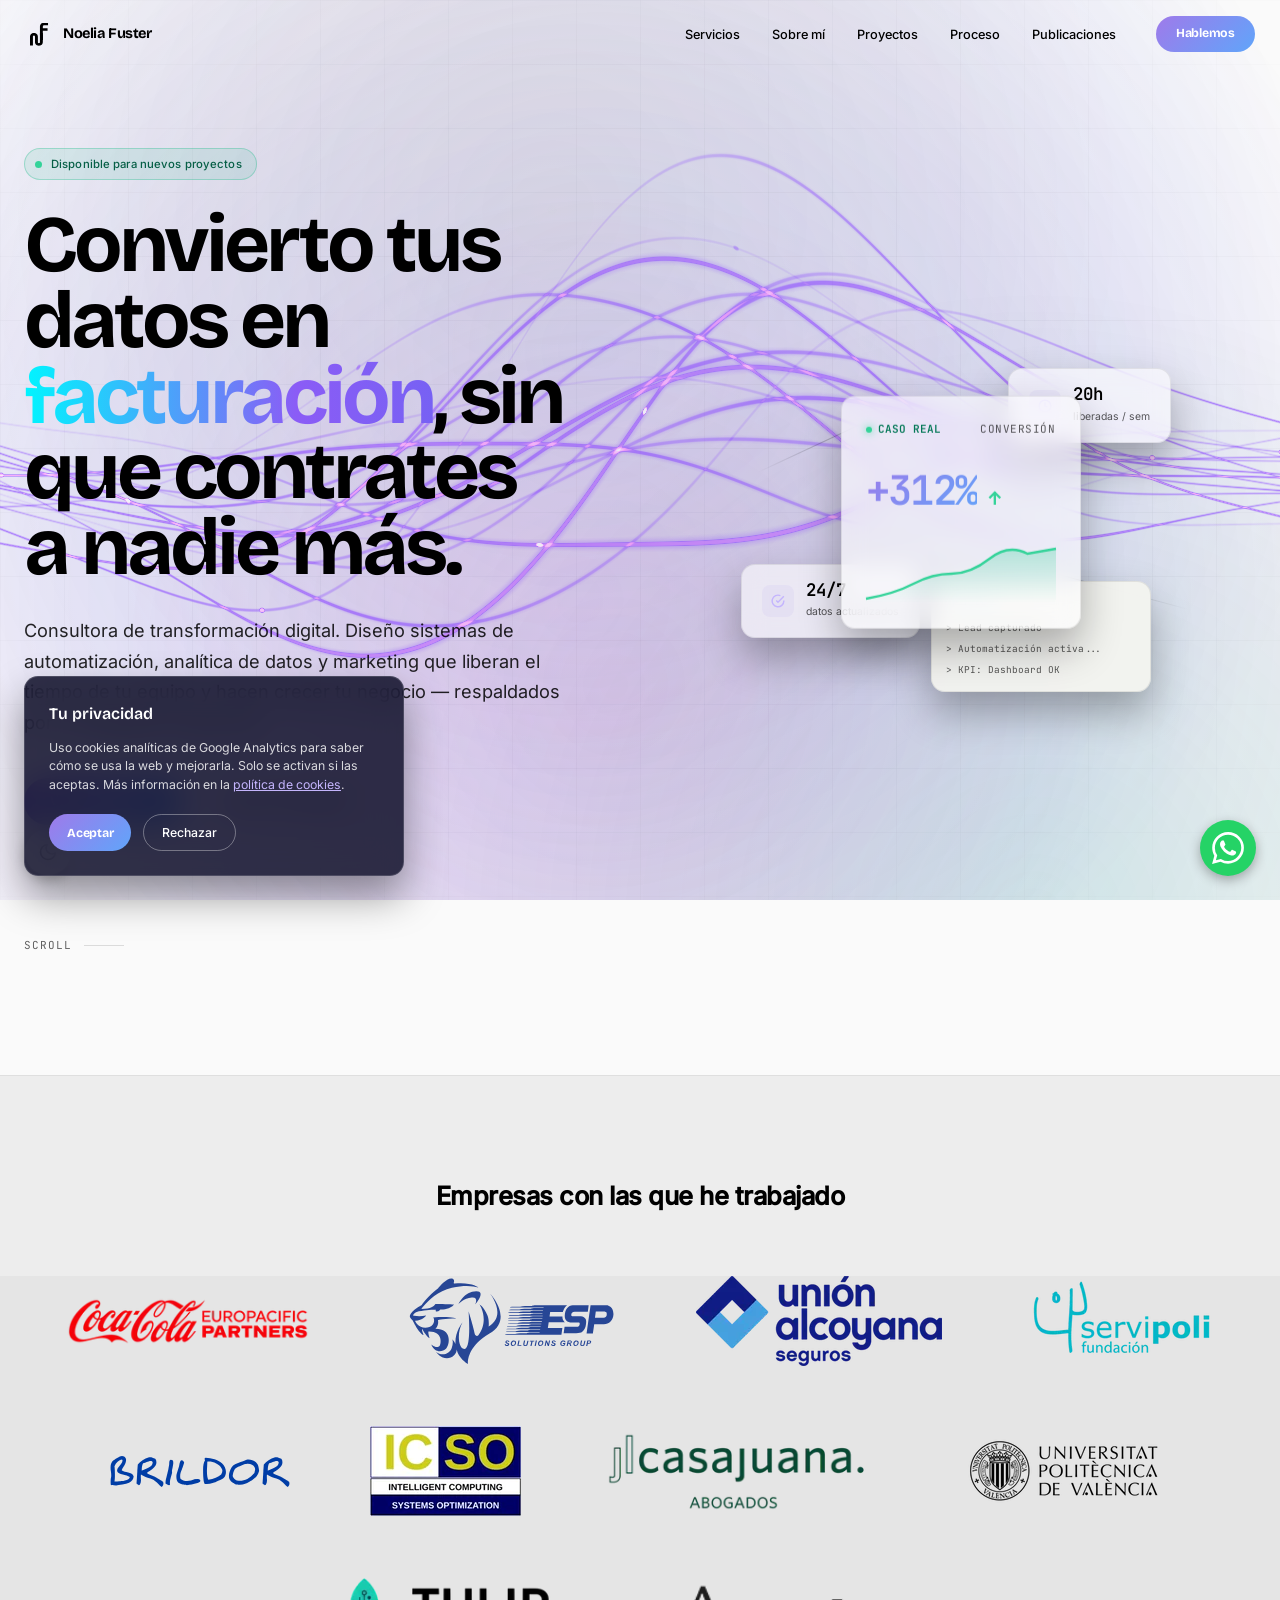
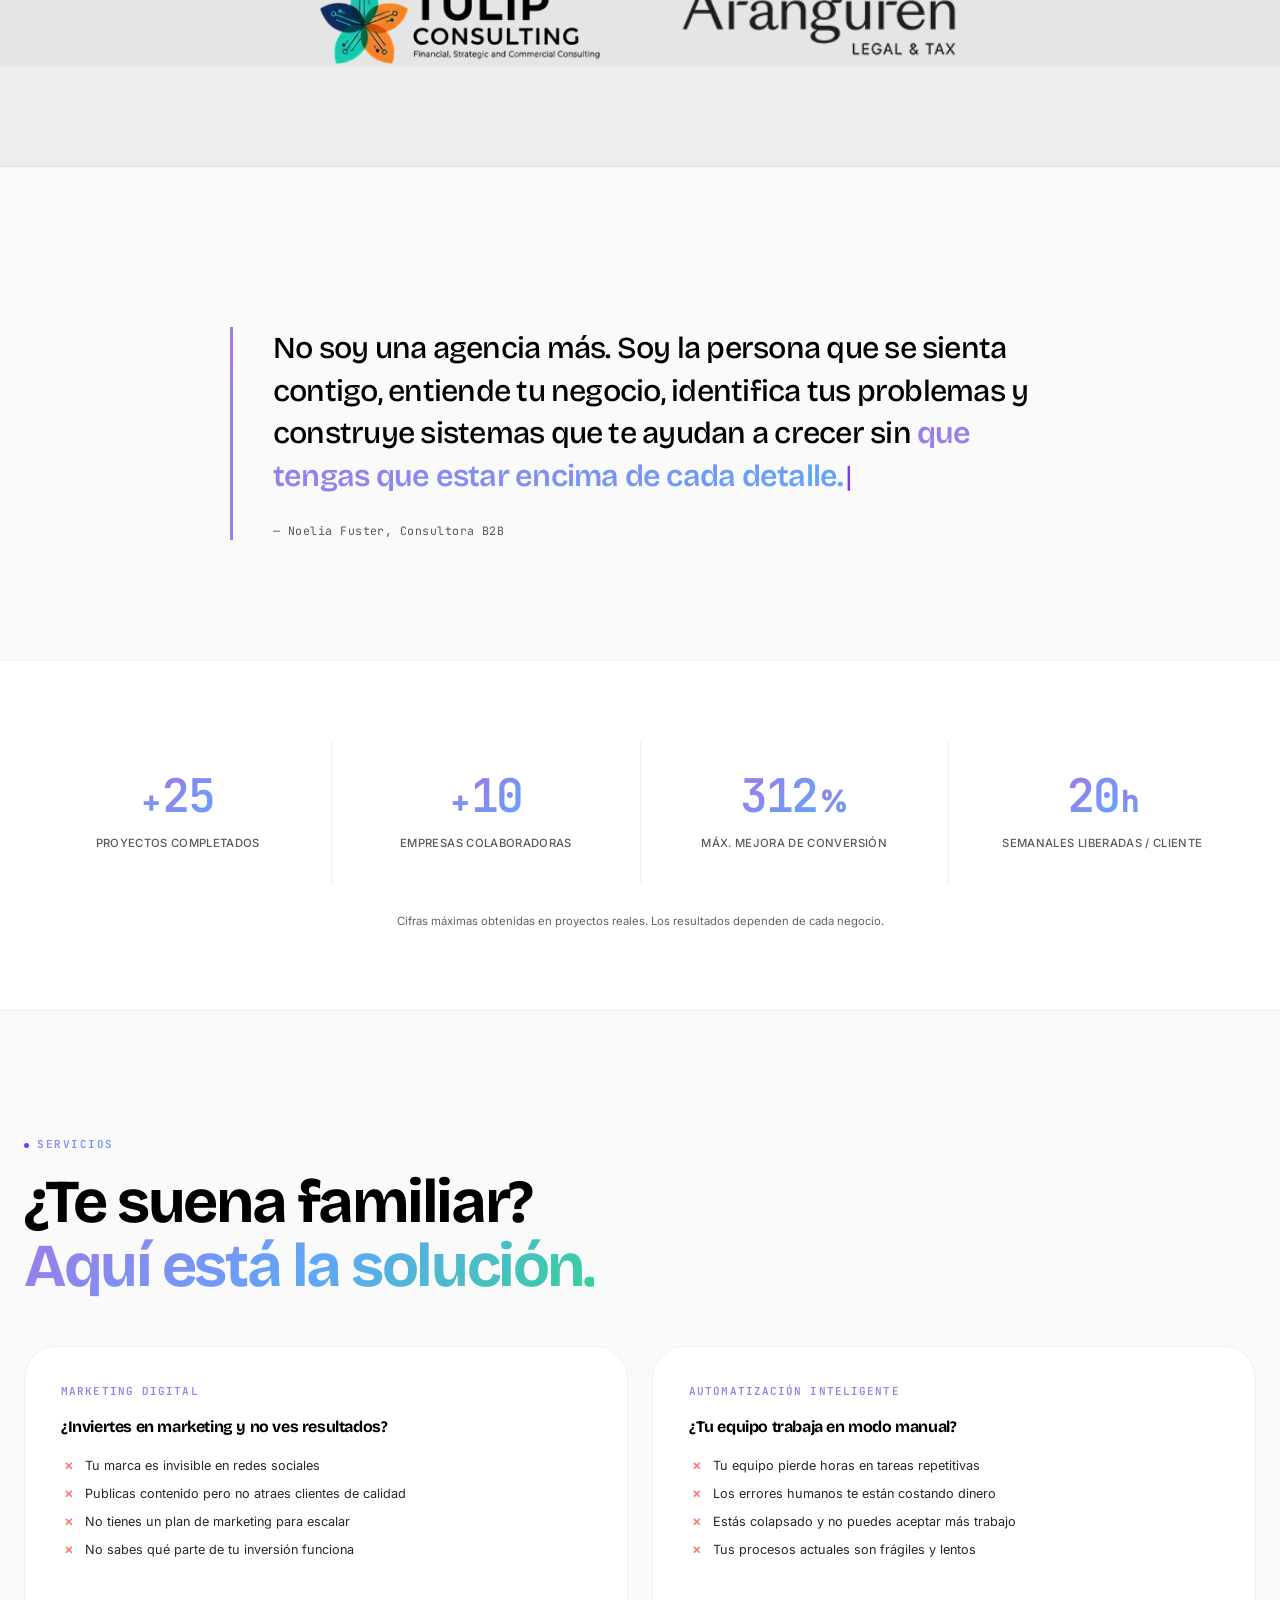
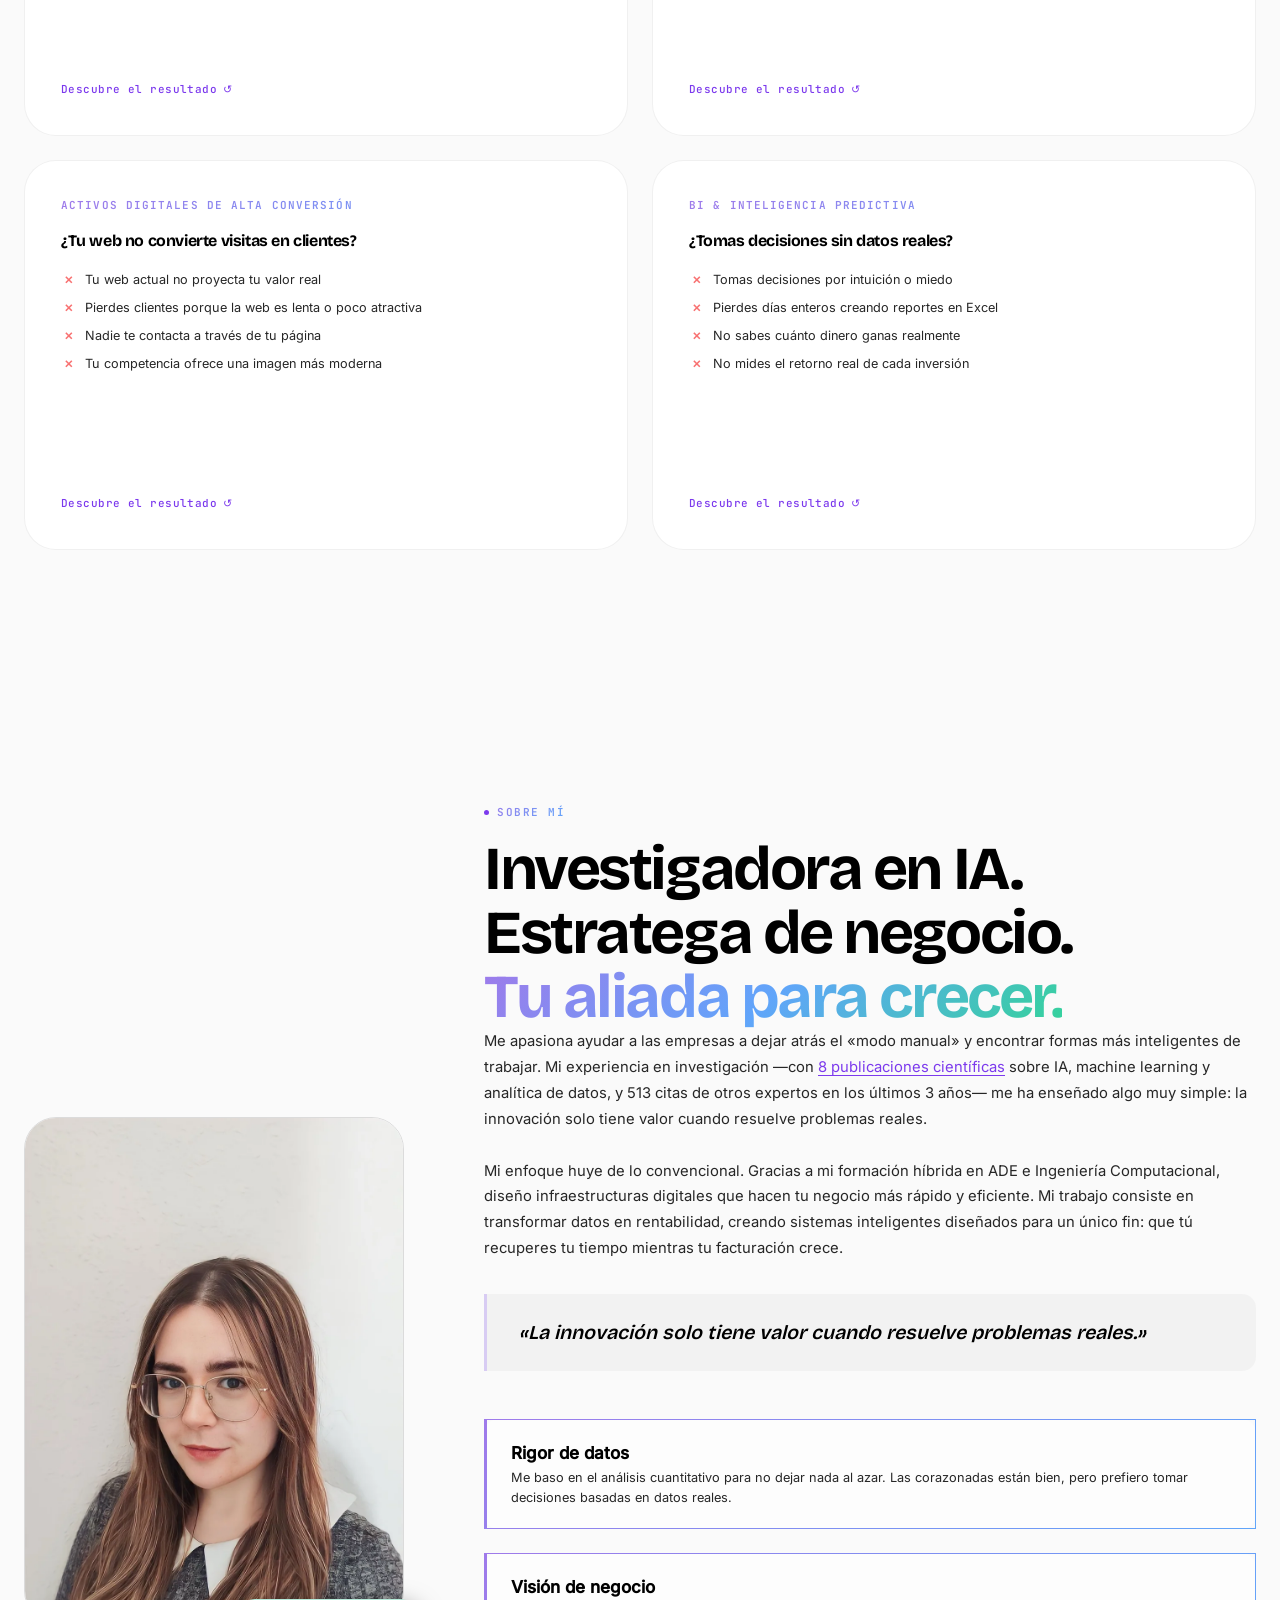
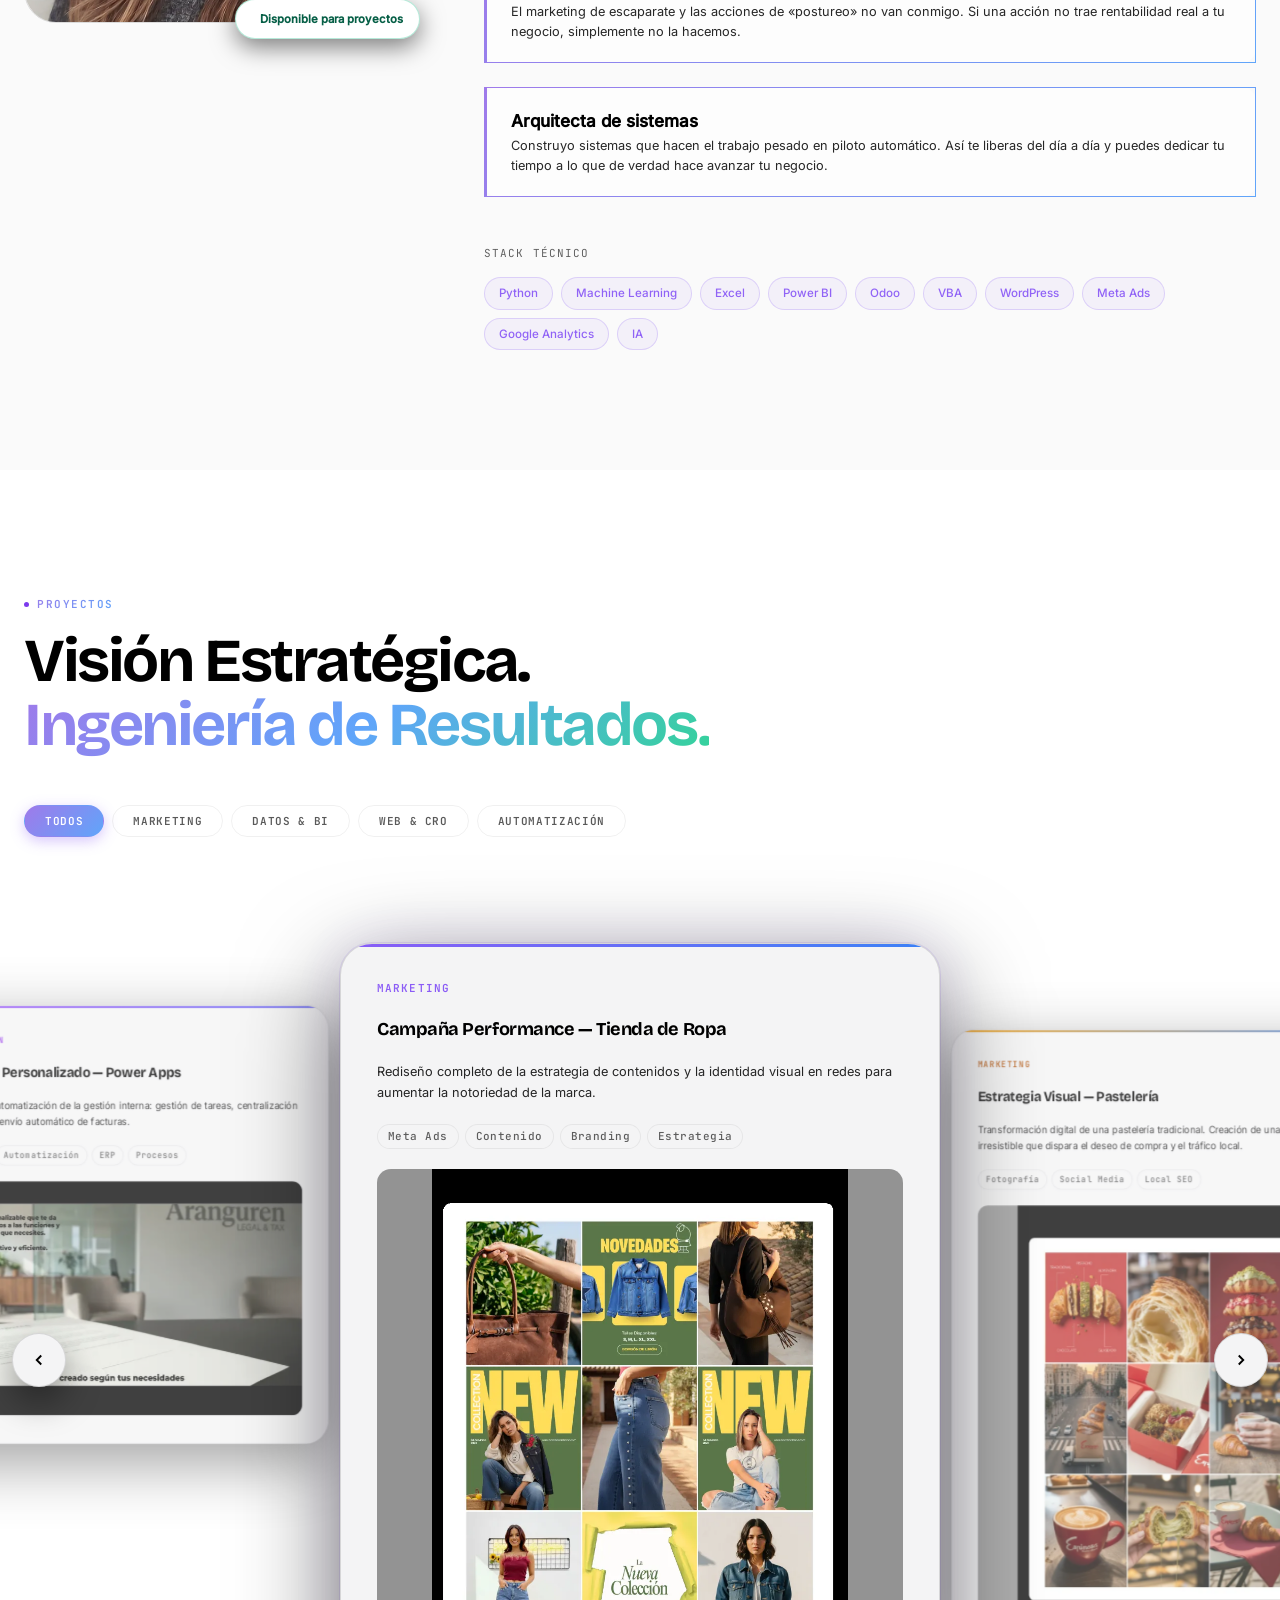
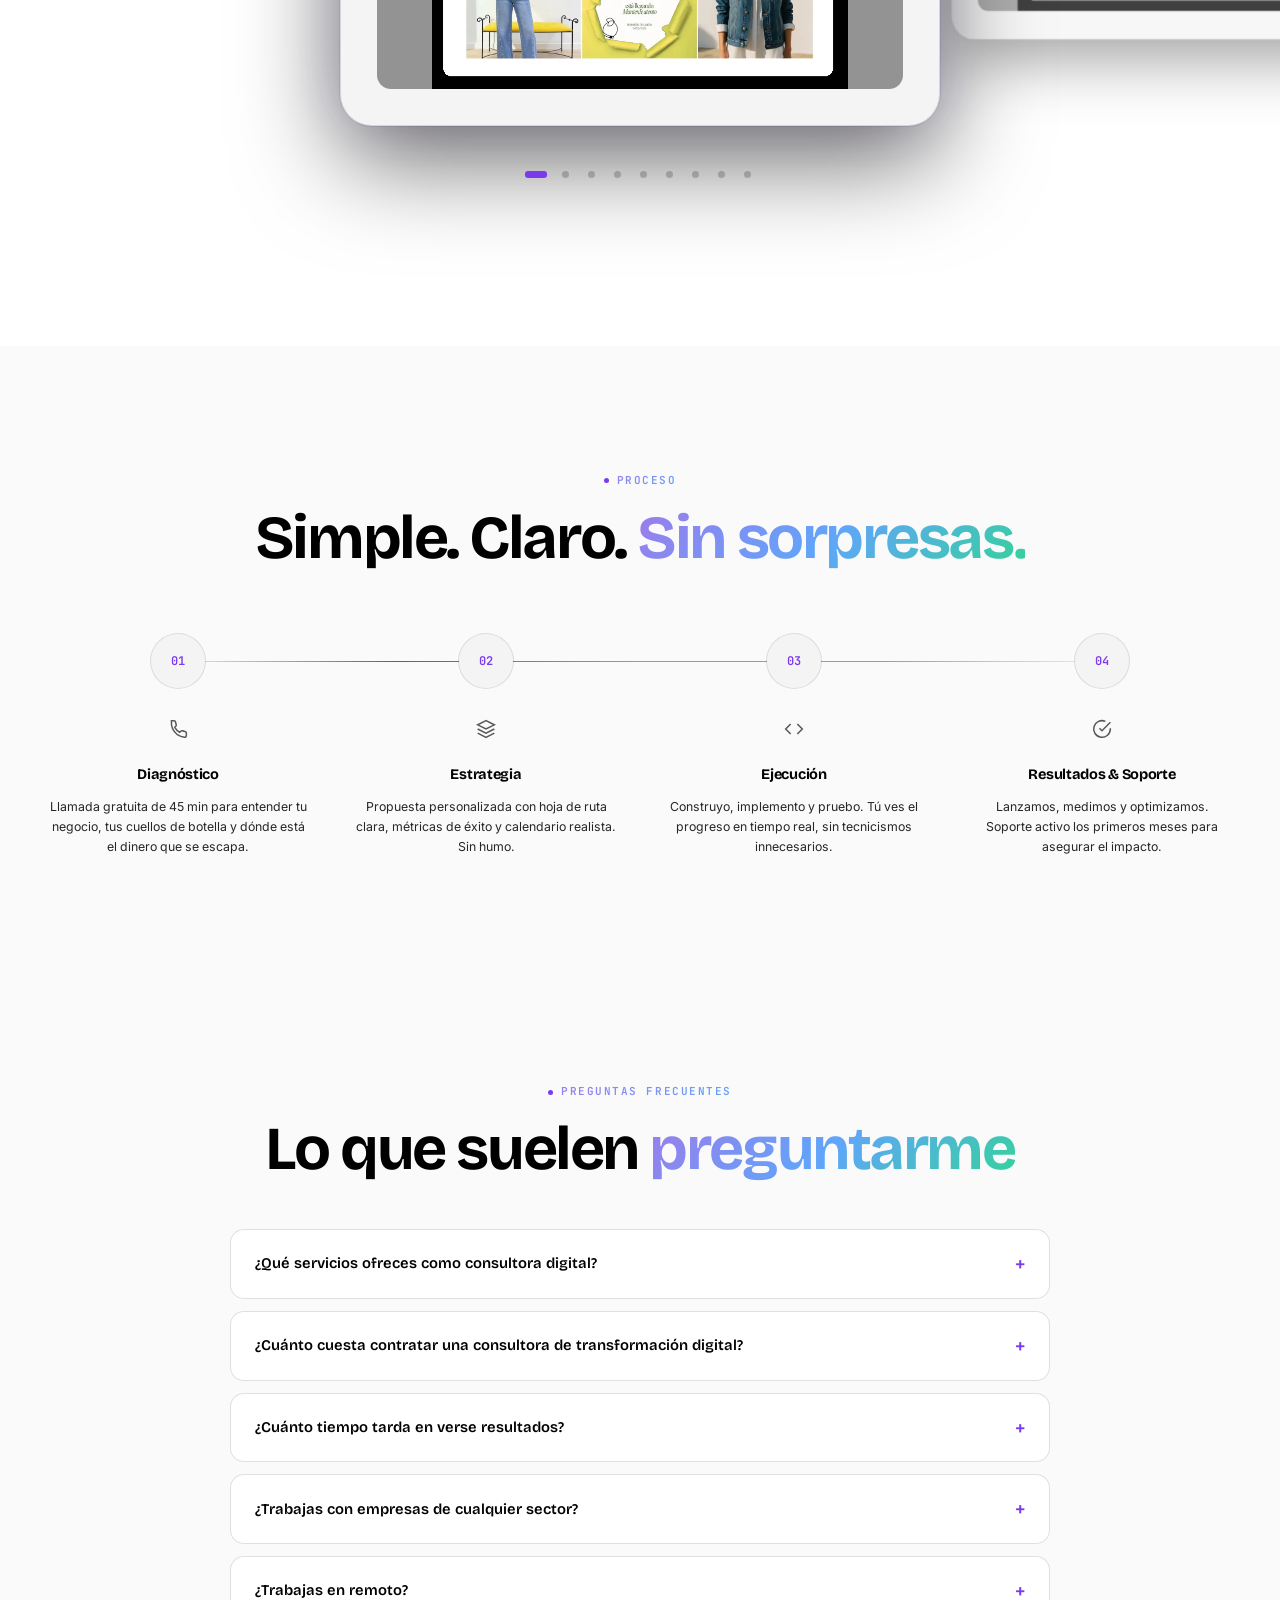
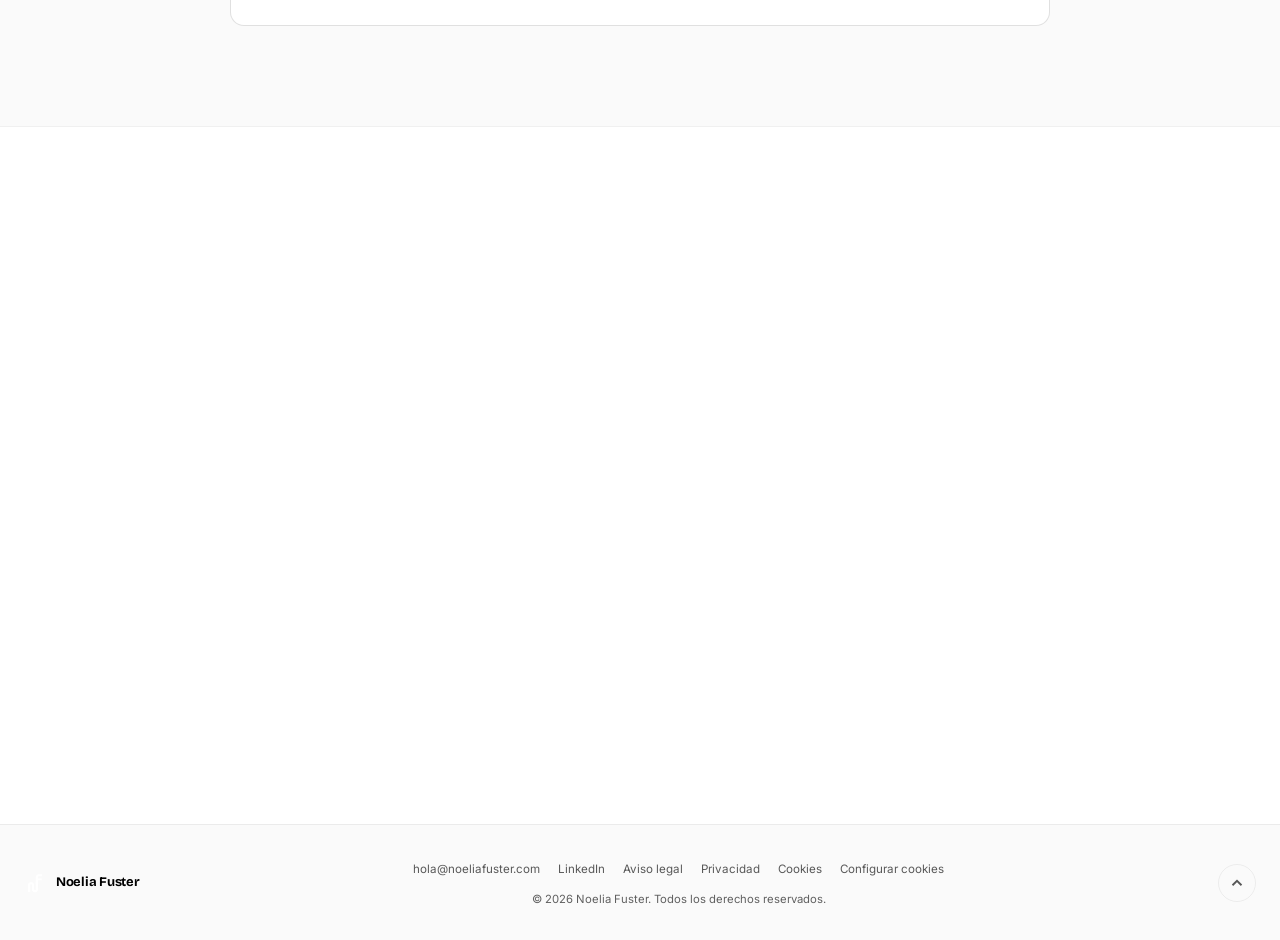
==== commit 15eddb2e: "fix: auditoría responsive, rendimiento y accesibilidad Responsive: - Menú hamburguesa hasta 1024px (" ====
--- a/index.html
+++ b/index.html
@@ -164,8 +164,8 @@
   <!-- ═══ RECURSOS CRÍTICOS ═══ -->
   <link rel="preload" href="/assets/fonts/bricolage-grotesque-latin.woff2" as="font" type="font/woff2" crossorigin>
   <link rel="preload" href="/assets/fonts/inter-latin.woff2" as="font" type="font/woff2" crossorigin>
-  <link rel="stylesheet" href="/assets/fonts/fonts.css">
-  <link rel="stylesheet" href="/styles.css">
+  <link rel="stylesheet" href="/assets/fonts/fonts.css?v=20261122">
+  <link rel="stylesheet" href="/styles.css?v=20261122">
 </head>
 
 <body>
@@ -326,15 +326,15 @@
     <section class="logos-section" aria-labelledby="logosTitle">
       <h2 class="logos-title" id="logosTitle">Empresas con las que he trabajado</h2>
       <div class="logos-grid">
-        <img src="/Empresas_trabajadas/coca-cola.webp" alt="Coca-Cola" width="560" height="170" loading="lazy" decoding="async">
+        <img src="/Empresas_trabajadas/coca-cola-1x.webp" srcset="/Empresas_trabajadas/coca-cola-1x.webp 1x, /Empresas_trabajadas/coca-cola.webp 2x" alt="Coca-Cola" width="560" height="170" loading="lazy" decoding="async">
         <img src="/Empresas_trabajadas/esp-solutions.svg" alt="ESP Solutions" width="198" height="86" loading="lazy" decoding="async">
-        <img src="/Empresas_trabajadas/union-alcoyana.webp" alt="Unión Alcoyana" width="492" height="180" loading="lazy" decoding="async">
-        <img src="/Empresas_trabajadas/servipoli.webp" alt="Servipoli" width="420" height="180" loading="lazy" decoding="async">
+        <img src="/Empresas_trabajadas/union-alcoyana-1x.webp" srcset="/Empresas_trabajadas/union-alcoyana-1x.webp 1x, /Empresas_trabajadas/union-alcoyana.webp 2x" alt="Unión Alcoyana" width="492" height="180" loading="lazy" decoding="async">
+        <img src="/Empresas_trabajadas/servipoli-1x.webp" srcset="/Empresas_trabajadas/servipoli-1x.webp 1x, /Empresas_trabajadas/servipoli.webp 2x" alt="Servipoli" width="420" height="180" loading="lazy" decoding="async">
         <img src="/Empresas_trabajadas/brildor.svg" alt="Brildor" class="brildor-logo" width="290" height="51" loading="lazy" decoding="async">
-        <img src="/Empresas_trabajadas/icso.webp" alt="ICSO" width="301" height="180" loading="lazy" decoding="async">
-        <img src="/Empresas_trabajadas/casajuana.webp" alt="Casajuana" width="560" height="171" loading="lazy" decoding="async">
-        <img src="/Empresas_trabajadas/upv.webp" alt="Universitat Politècnica de València" width="420" height="180" loading="lazy" decoding="async">
-        <img src="/Empresas_trabajadas/tulip-consulting.webp" alt="Tulip Consulting" width="560" height="171" loading="lazy" decoding="async">
+        <img src="/Empresas_trabajadas/icso-1x.webp" srcset="/Empresas_trabajadas/icso-1x.webp 1x, /Empresas_trabajadas/icso.webp 2x" alt="ICSO" width="301" height="180" loading="lazy" decoding="async">
+        <img src="/Empresas_trabajadas/casajuana-1x.webp" srcset="/Empresas_trabajadas/casajuana-1x.webp 1x, /Empresas_trabajadas/casajuana.webp 2x" alt="Casajuana" width="560" height="171" loading="lazy" decoding="async">
+        <img src="/Empresas_trabajadas/upv-1x.webp" srcset="/Empresas_trabajadas/upv-1x.webp 1x, /Empresas_trabajadas/upv.webp 2x" alt="Universitat Politècnica de València" width="420" height="180" loading="lazy" decoding="async">
+        <img src="/Empresas_trabajadas/tulip-consulting-1x.webp" srcset="/Empresas_trabajadas/tulip-consulting-1x.webp 1x, /Empresas_trabajadas/tulip-consulting.webp 2x" alt="Tulip Consulting" width="560" height="171" loading="lazy" decoding="async">
         <img src="/Empresas_trabajadas/aranguren.webp" alt="Aranguren" width="230" height="64" loading="lazy" decoding="async">
       </div>
     </section>
@@ -1203,7 +1203,7 @@
     </svg>
   </a>
 
-  <script src="/script.js" defer></script>
+  <script src="/script.js?v=20261122" defer></script>
 </body>
 
 </html>
--- a/styles.css
+++ b/styles.css
@@ -237,22 +237,9 @@
 
 @media (max-width: 1440px) {
   html {
-    font-size: 14px;
-    /* Portátiles de 13/15 pulgadas: reduce todo un 12.5% */
-  }
-}
-
-@media (max-width: 1024px) {
-  html {
-    font-size: 13px;
-    /* Tablets */
-  }
-}
-
-@media (max-width: 768px) {
-  html {
     font-size: 14.5px;
-    /* En móvil compensamos un poco para legibilidad */
+    /* Portátiles, tablets y móvil: escala única para que el tamaño
+       nunca crezca al estrechar la ventana */
   }
 }
 
@@ -406,7 +393,6 @@
   top: -300px;
   right: -200px;
   background: radial-gradient(circle, rgba(139, 92, 246, 0.6) 0%, rgba(99, 60, 220, 0.3) 40%, transparent 70%);
-  filter: blur(100px);
   animation: orbFloat1 24s ease-in-out infinite alternate;
 }
 
@@ -416,7 +402,6 @@
   bottom: -200px;
   left: -150px;
   background: radial-gradient(circle, rgba(59, 130, 246, 0.55) 0%, rgba(30, 80, 200, 0.25) 40%, transparent 70%);
-  filter: blur(120px);
   animation: orbFloat2 28s ease-in-out infinite alternate;
 }
 
@@ -426,7 +411,6 @@
   top: 30%;
   left: 30%;
   background: radial-gradient(circle, rgba(16, 185, 129, 0.45) 0%, rgba(10, 120, 90, 0.2) 40%, transparent 70%);
-  filter: blur(100px);
   animation: orbFloat3 20s ease-in-out infinite alternate;
 }
 
@@ -436,7 +420,6 @@
   top: 15%;
   left: 5%;
   background: radial-gradient(circle, rgba(236, 72, 153, 0.35) 0%, transparent 65%);
-  filter: blur(110px);
   animation: orbFloat4 32s ease-in-out infinite alternate;
 }
 
@@ -446,7 +429,6 @@
   bottom: 10%;
   right: 10%;
   background: radial-gradient(circle, rgba(245, 158, 11, 0.25) 0%, transparent 70%);
-  filter: blur(120px);
   animation: orbFloat5 26s ease-in-out infinite alternate;
 }
 
@@ -1451,10 +1433,7 @@
     gap: 60px;
   }
 
-  .hero-visual {
-    order: -1;
-  }
-
+  /* El panel decorativo va después del texto para que el titular quede arriba */
   .hero-headline {
     font-size: clamp(2.4rem, 8vw, 3.6rem);
   }
@@ -3175,10 +3154,6 @@
 }
 
 @media (max-width: 1366px) {
-  html {
-    font-size: 14.5px;
-  }
-
   .hero-grid {
     gap: 50px;
   }
@@ -3293,13 +3268,11 @@
   .bg-orb-1 {
     width: 400px;
     height: 400px;
-    filter: blur(60px);
   }
 
   .bg-orb-2 {
     width: 300px;
     height: 300px;
-    filter: blur(60px);
   }
 
   .bg-orb-3 {
@@ -3842,3 +3815,202 @@
 [data-theme="light"] .nav-mobile {
   background: rgba(250, 250, 250, 0.97);
 }
+
+/* ══════════════════════════════════════════════════════════
+   AUDITORÍA 2026-11 — responsive, rendimiento y accesibilidad
+   Este bloque va al final a propósito: corrige reglas que antes
+   quedaban anuladas por estar escritas antes que la regla base.
+   ══════════════════════════════════════════════════════════ */
+
+/* ── MENÚ: hamburguesa también en tablet (antes se salía de pantalla) ── */
+@media (max-width: 1024px) {
+  .nav-links,
+  .nav-cta {
+    display: none;
+  }
+
+  .nav-hamburger {
+    display: flex;
+  }
+}
+
+/* ── HERO: el texto aparece sin esperar al JS (mejora el LCP) ── */
+@keyframes heroFadeUp {
+  from { opacity: 0; transform: translateY(28px); }
+  to   { opacity: 1; transform: none; }
+}
+
+/* El titular solo se desplaza (sin opacidad 0) para que cuente como pintado al instante */
+@keyframes heroRise {
+  from { transform: translateY(20px); }
+  to   { transform: none; }
+}
+
+html.js .hero .fade-up {
+  opacity: 1;
+  transform: none;
+  transition: none;
+  animation: heroFadeUp 0.8s var(--ease) both;
+}
+
+html.js .hero .hero-headline {
+  animation-name: heroRise;
+  animation-delay: 0.05s;
+}
+
+html.js .hero .hero-sub { animation-delay: 0.12s; }
+html.js .hero .hero-actions { animation-delay: 0.2s; }
+html.js .hero .hero-visual { animation-delay: 0.25s; }
+
+/* ── CARRUSEL: flechas siempre dentro de la pantalla ── */
+.carousel-3d-wrap {
+  min-height: 0;
+}
+
+.carousel-3d-nav {
+  /* Nunca más cerca de 12px del borde de la ventana */
+  left: max(-60px, calc((100% - 100vw) / 2 + 12px));
+  right: max(-60px, calc((100% - 100vw) / 2 + 12px));
+}
+
+/* Puntos: zona táctil de 24×24 px con el mismo aspecto visual */
+.carousel-dots {
+  gap: 2px;
+}
+
+.carousel-dot,
+.carousel-dot.active {
+  width: 24px;
+  height: 24px;
+  border-radius: 50%;
+  background: transparent;
+  display: flex;
+  align-items: center;
+  justify-content: center;
+}
+
+.carousel-dot::before {
+  content: '';
+  display: block;
+  width: 7px;
+  height: 7px;
+  border-radius: 50%;
+  background: var(--border-3);
+  transition: width 0.3s ease, background-color 0.3s ease, border-radius 0.3s ease;
+}
+
+.carousel-dot.active {
+  width: 30px;
+}
+
+.carousel-dot.active::before {
+  width: 22px;
+  border-radius: 3px;
+  background: var(--a);
+}
+
+.carousel-dot:focus-visible {
+  outline: 2px solid var(--a);
+  outline-offset: 2px;
+}
+
+/* Tarjetas laterales: más opacas para que su texto tenga contraste suficiente */
+.carousel-slide.is-prev,
+.carousel-slide.is-next {
+  opacity: 0.75;
+}
+
+@media (max-width: 768px) {
+  /* Flechas y puntos debajo de la tarjeta, no superpuestos */
+  .carousel-3d-nav {
+    position: static;
+    transform: none;
+    display: flex;
+    justify-content: center;
+    gap: 30px;
+    margin-top: 24px;
+    left: auto;
+    right: auto;
+  }
+
+  .carousel-dots {
+    position: static;
+    transform: none;
+    justify-content: center;
+    flex-wrap: wrap;
+    margin-top: 12px;
+  }
+
+  .carousel-3d-wrap {
+    padding: 30px 0 20px;
+  }
+
+  /* Las laterales quedan fuera de pantalla en móvil: se ocultan del todo */
+  .carousel-slide.is-prev,
+  .carousel-slide.is-next {
+    opacity: 0 !important;
+    visibility: hidden !important;
+    pointer-events: none !important;
+  }
+}
+
+/* ── CONTRASTE (tema claro) ── */
+[data-theme="light"] .card-status {
+  color: #047857;
+}
+
+/* ── TAMAÑO MÍNIMO DE TEXTO: 11px ── */
+.flip-label,
+.cs-cat {
+  font-size: max(11px, 0.68rem);
+}
+
+.flip-tag,
+.flip-tags span,
+.cs-tags span,
+.card-status {
+  font-size: max(11px, 0.65rem);
+}
+
+.eyebrow {
+  font-size: max(11px, 0.72rem);
+}
+
+.scroll-hint span {
+  font-size: max(11px, 0.7rem);
+}
+
+.x-mark {
+  font-size: max(11px, 0.75rem);
+}
+
+/* ── CARRUSEL: las tarjetas laterales no ensanchan la página ──
+   (en tablets táctiles hacían que el navegador mostrara la web alejada) */
+.work-section {
+  overflow-x: hidden;
+  overflow-x: clip;
+}
+
+/* ── TAMAÑO MÍNIMO DE TEXTO (resto de etiquetas) ── */
+.ts-label,
+.ptab,
+.flip-hint {
+  font-size: max(11px, 0.7rem);
+}
+
+.ps-number {
+  font-size: max(12px, 0.75rem);
+}
+
+/* Enlaces del pie: zona táctil de al menos 24px de alto */
+.footer-link {
+  padding: 3px 0;
+}
+
+.form-legal {
+  font-size: max(11px, 0.72rem);
+}
+
+.card-label {
+  font-size: max(11px, 0.65rem);
+}
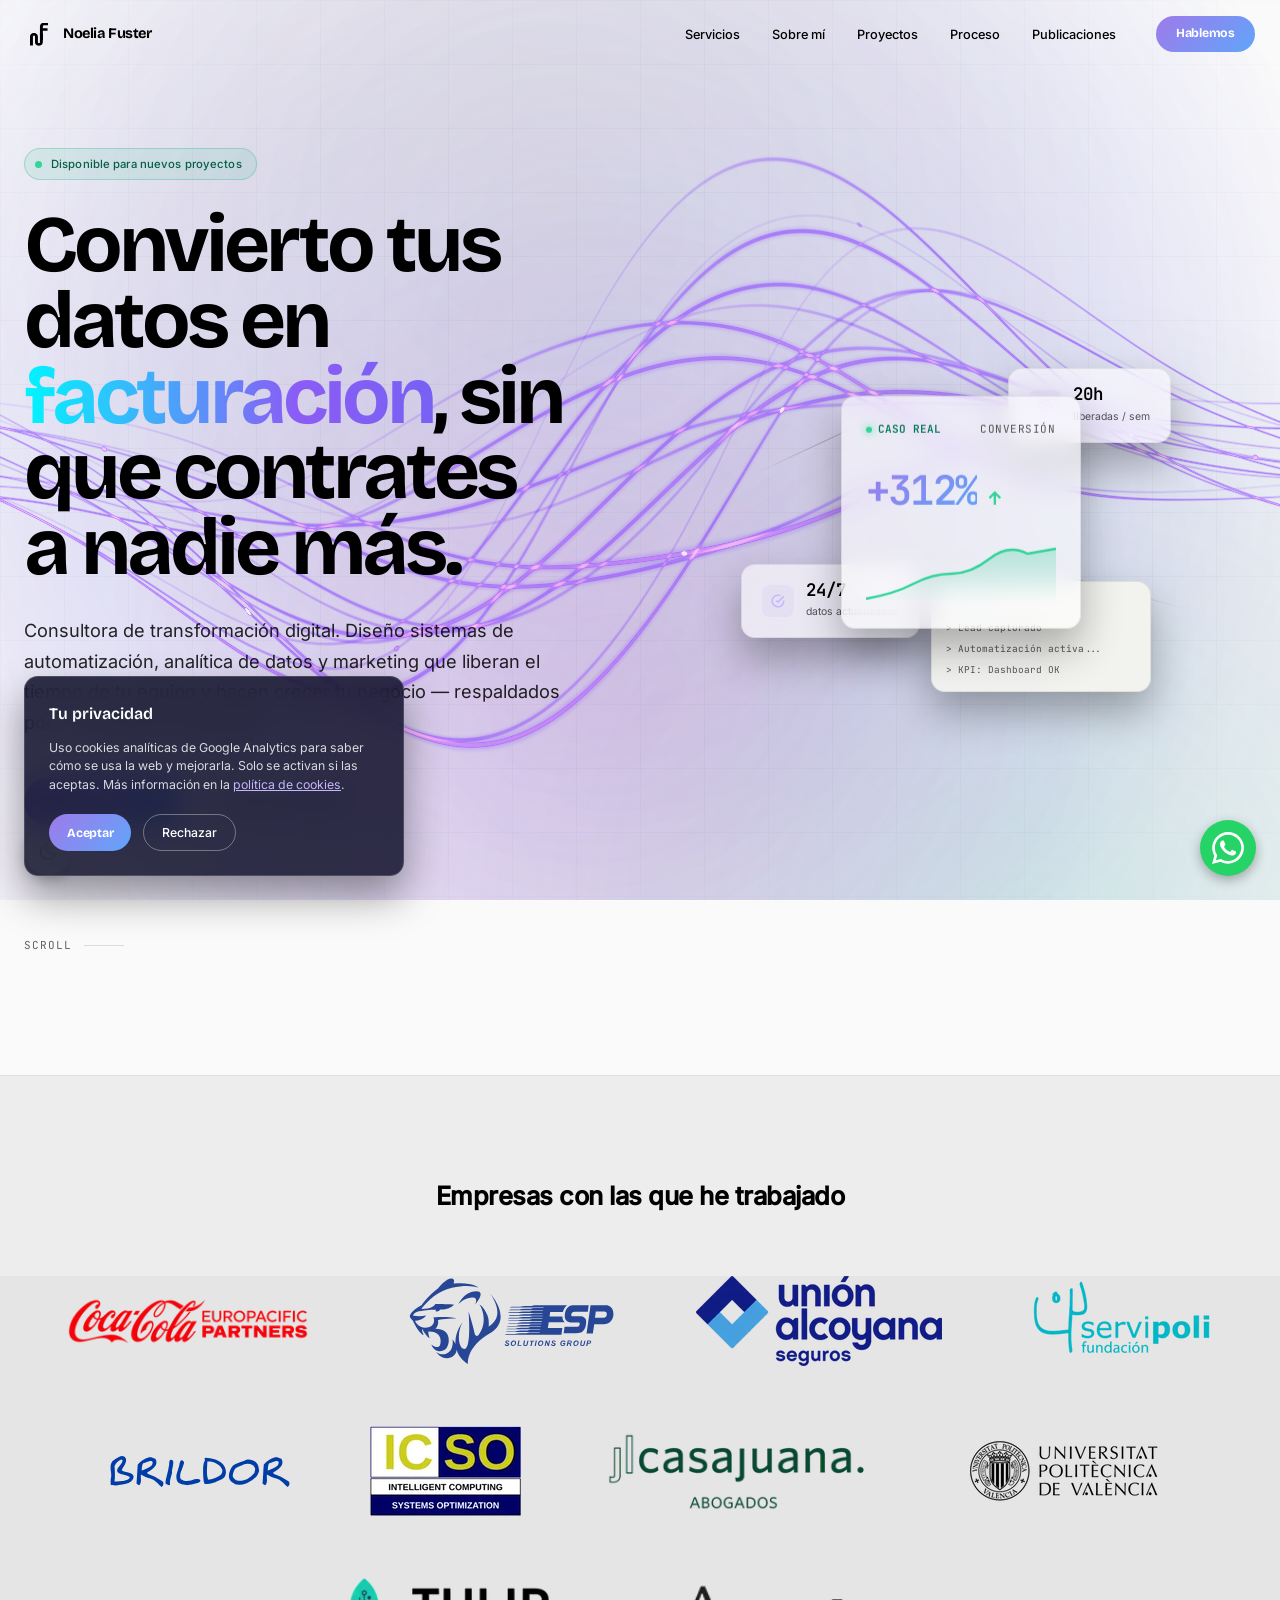
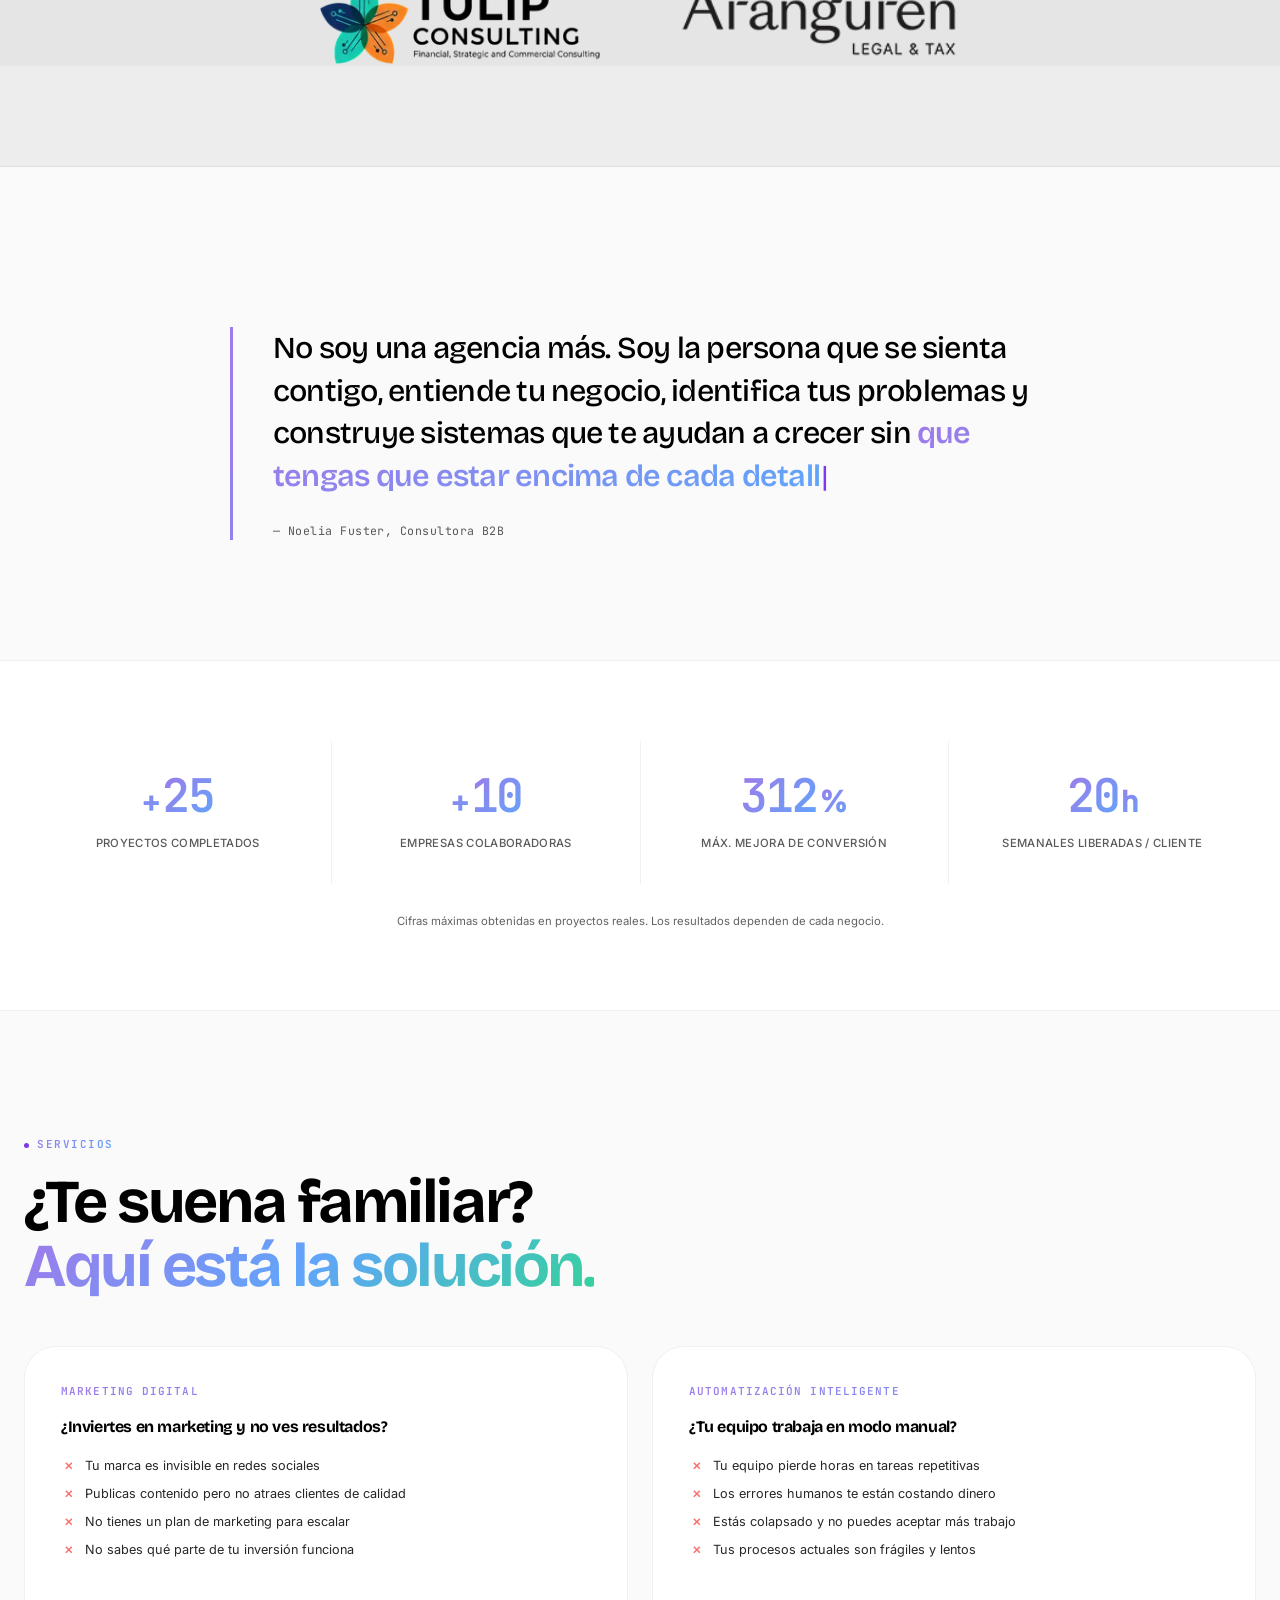
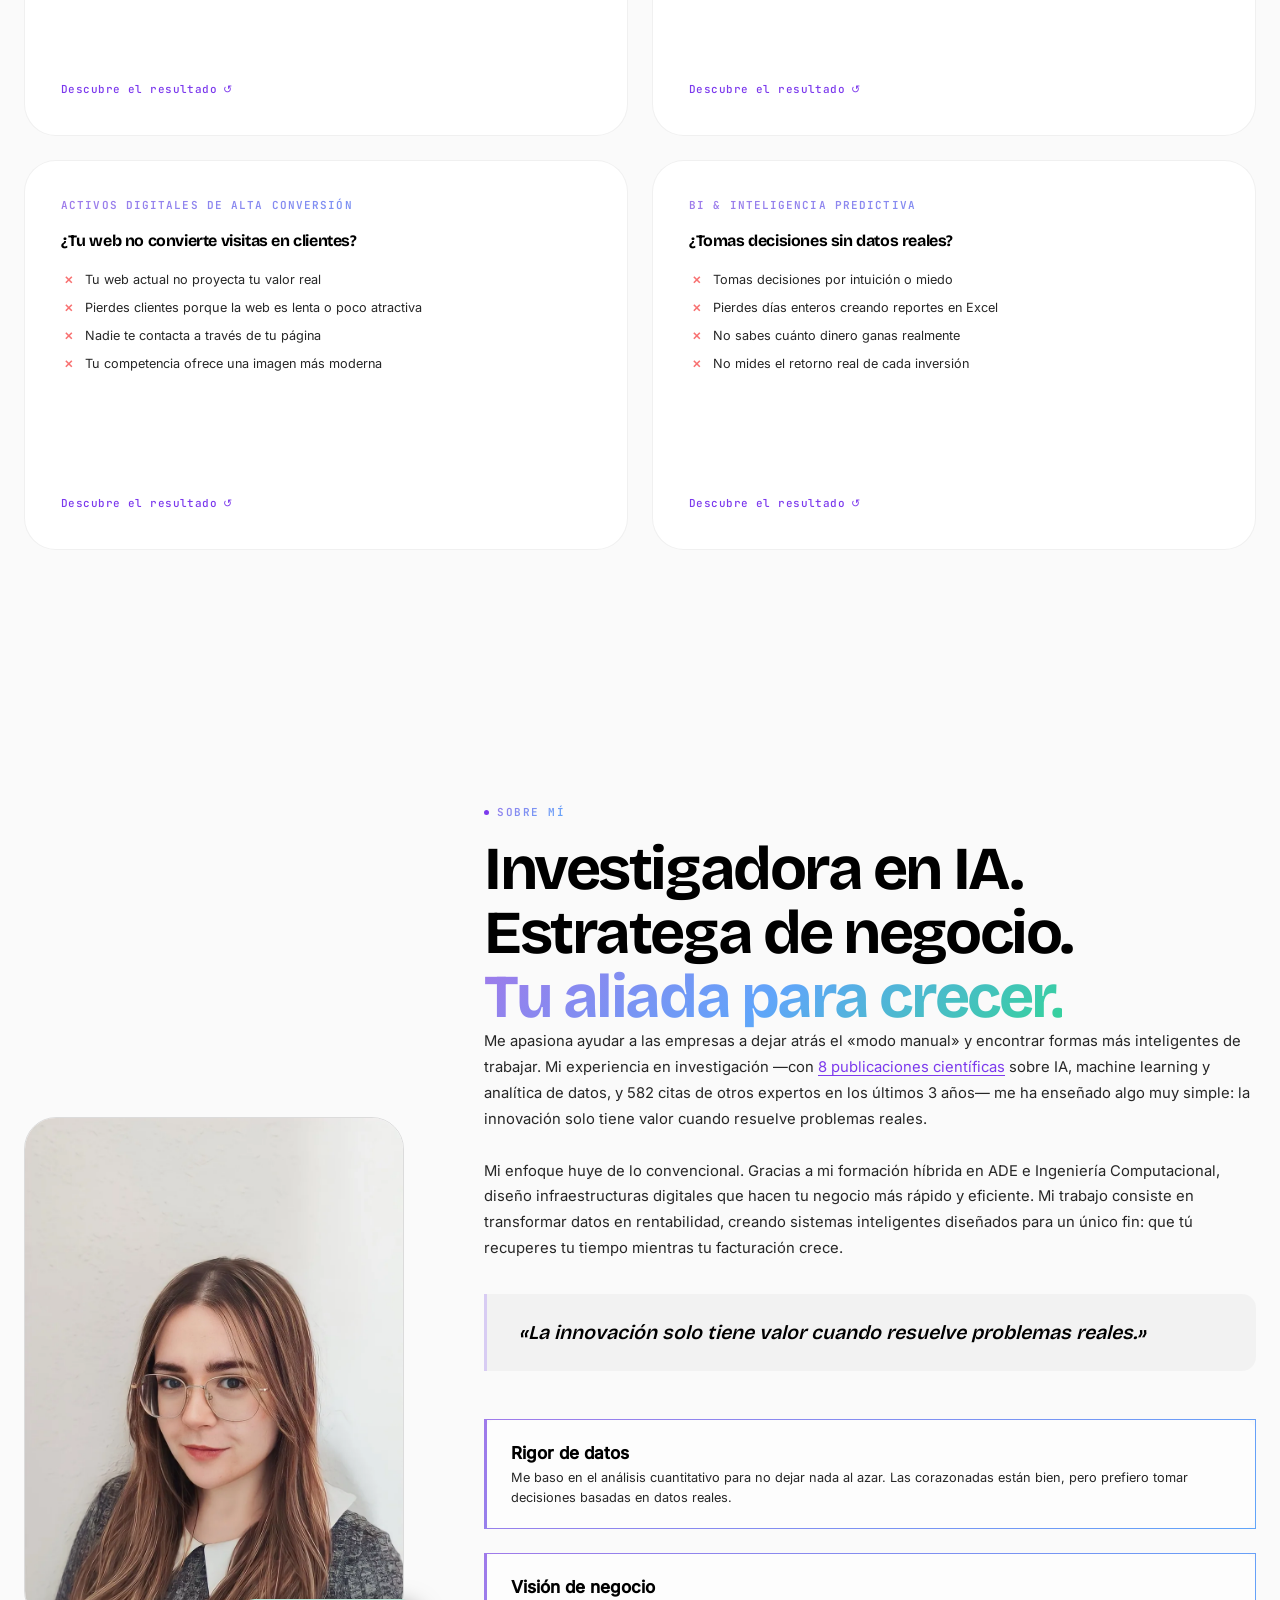
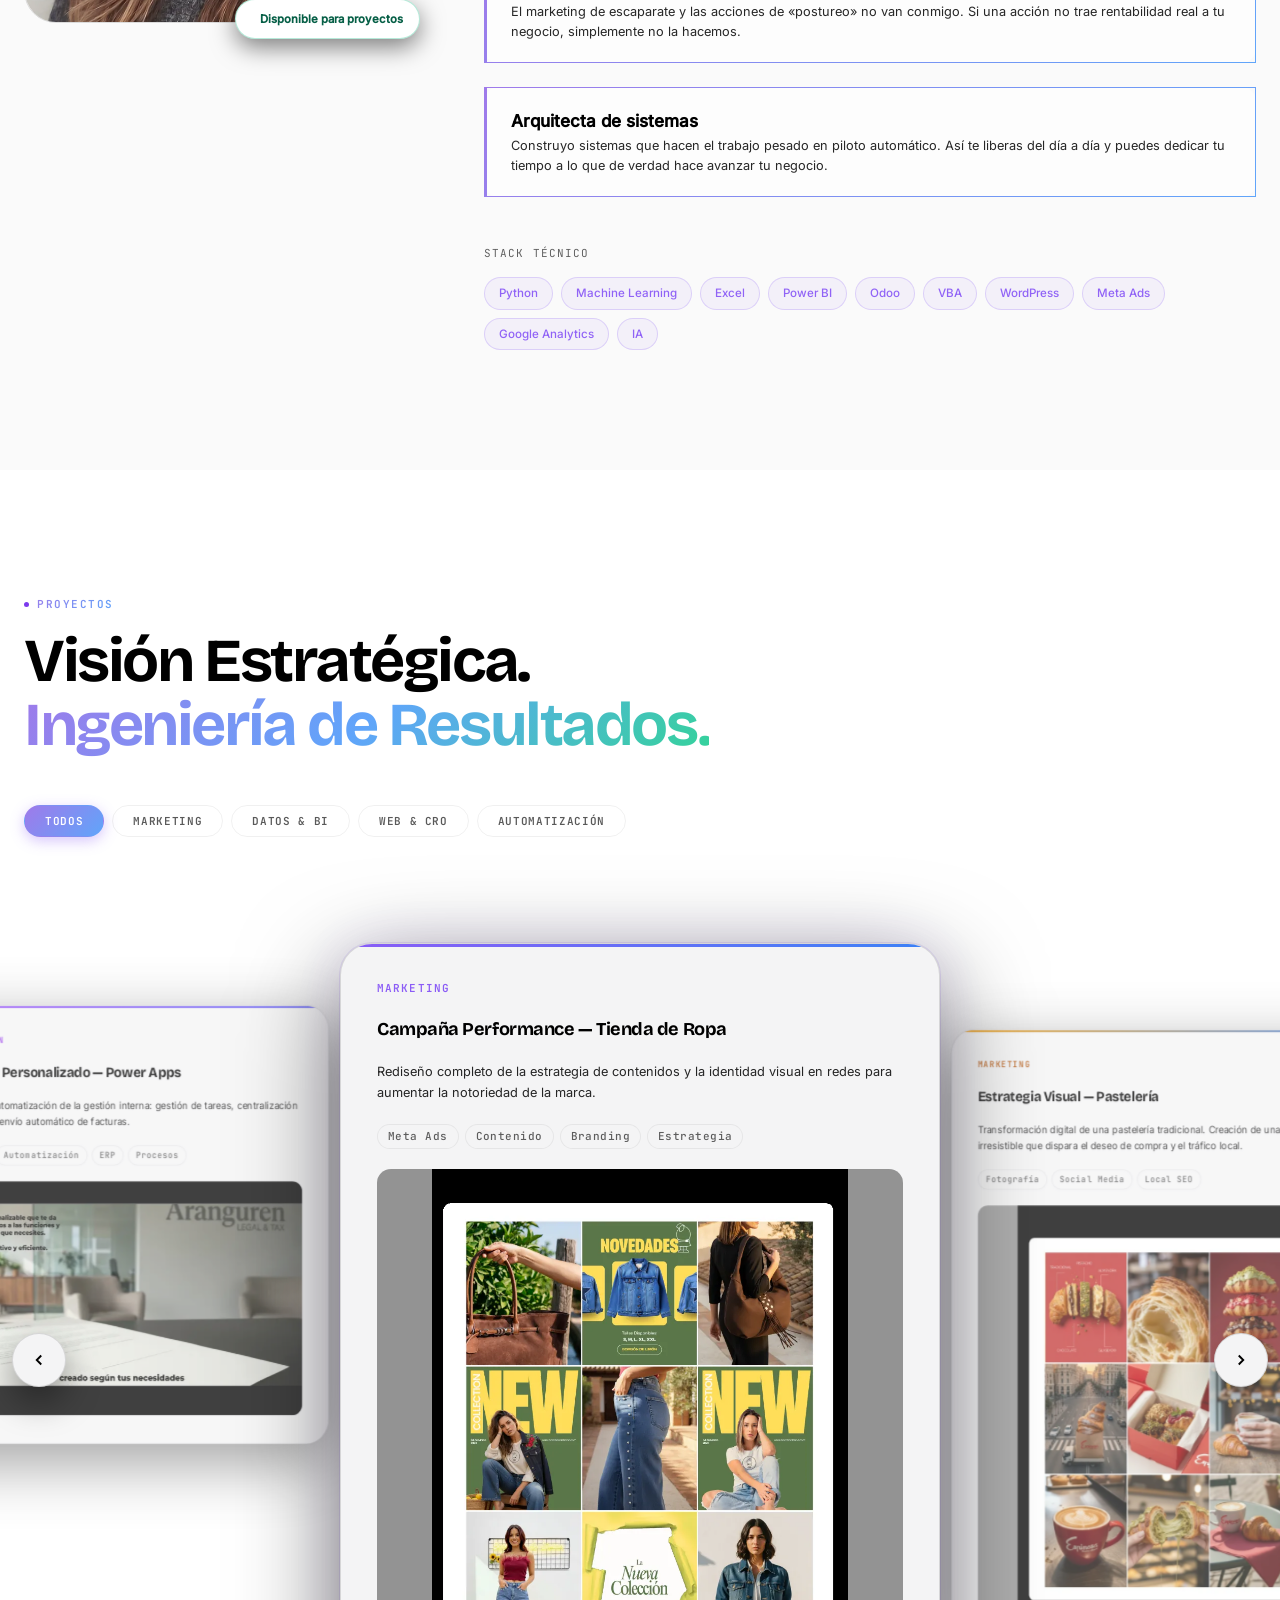
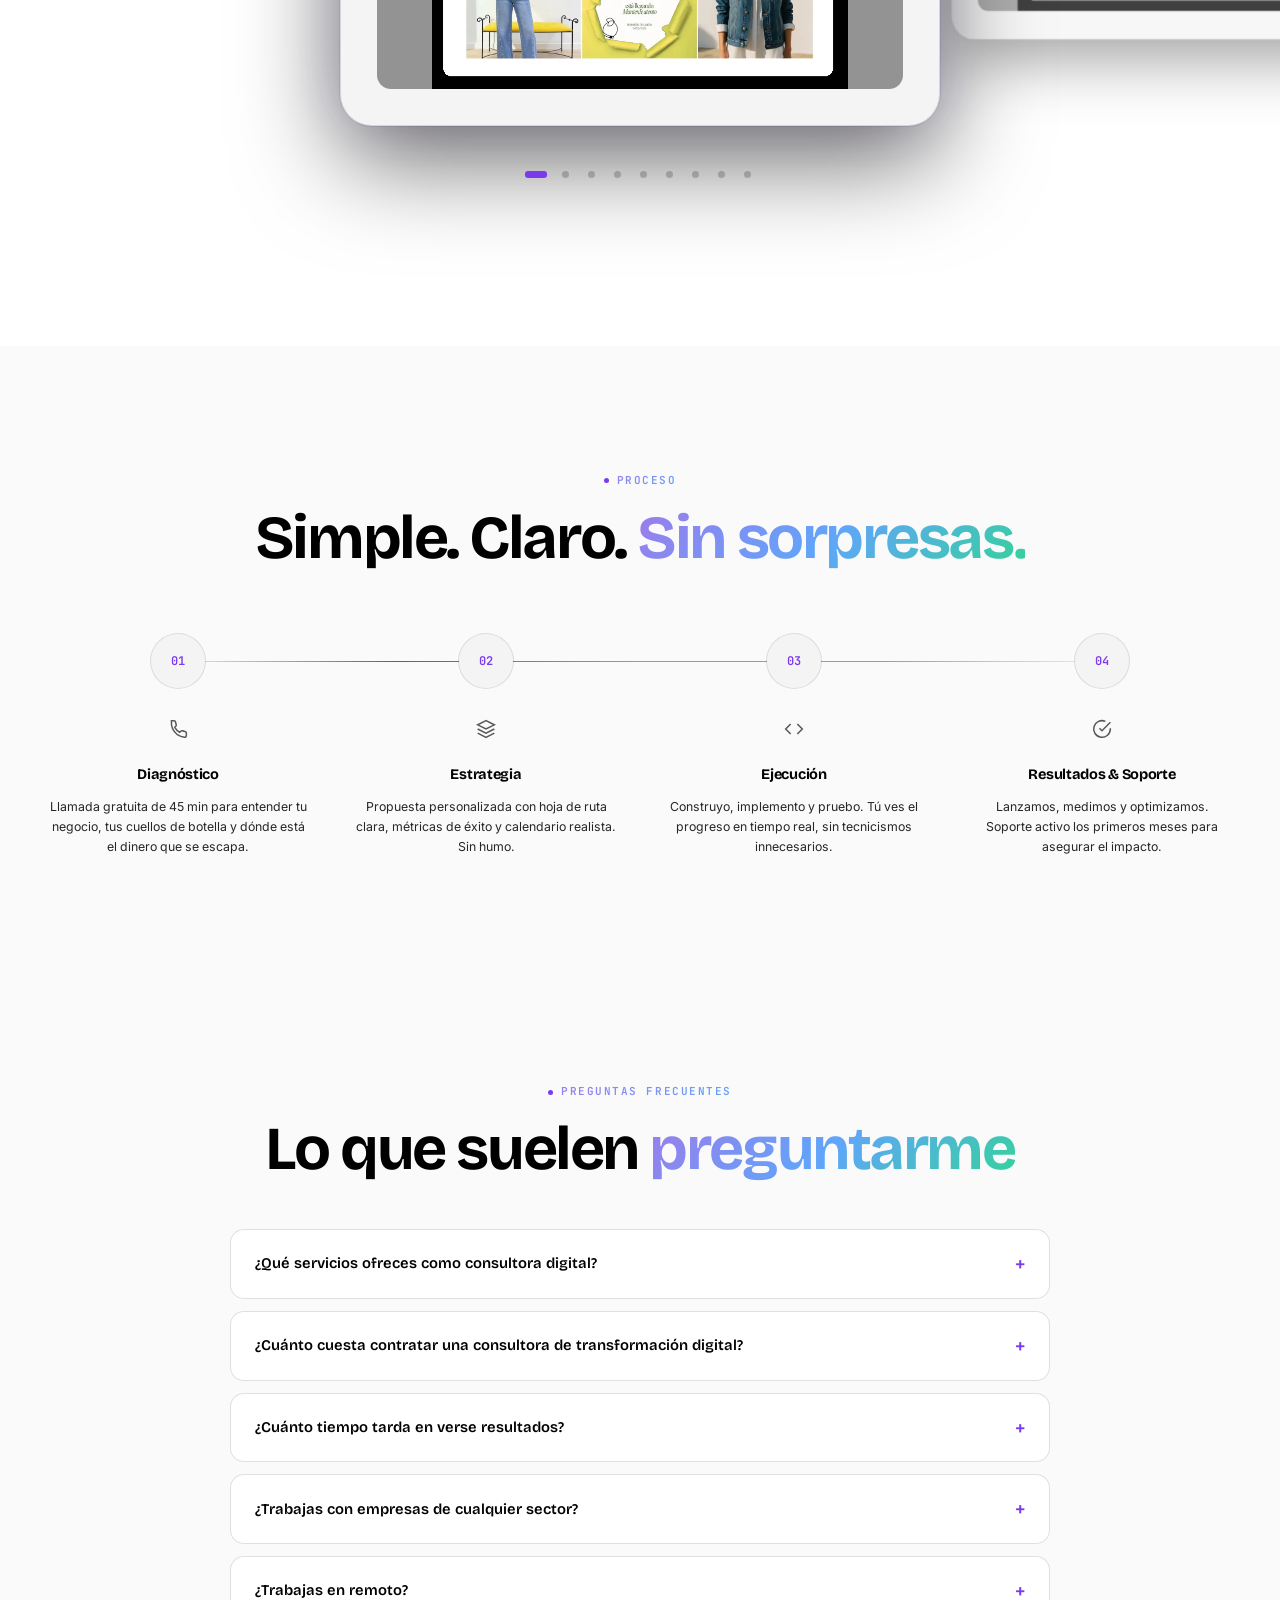
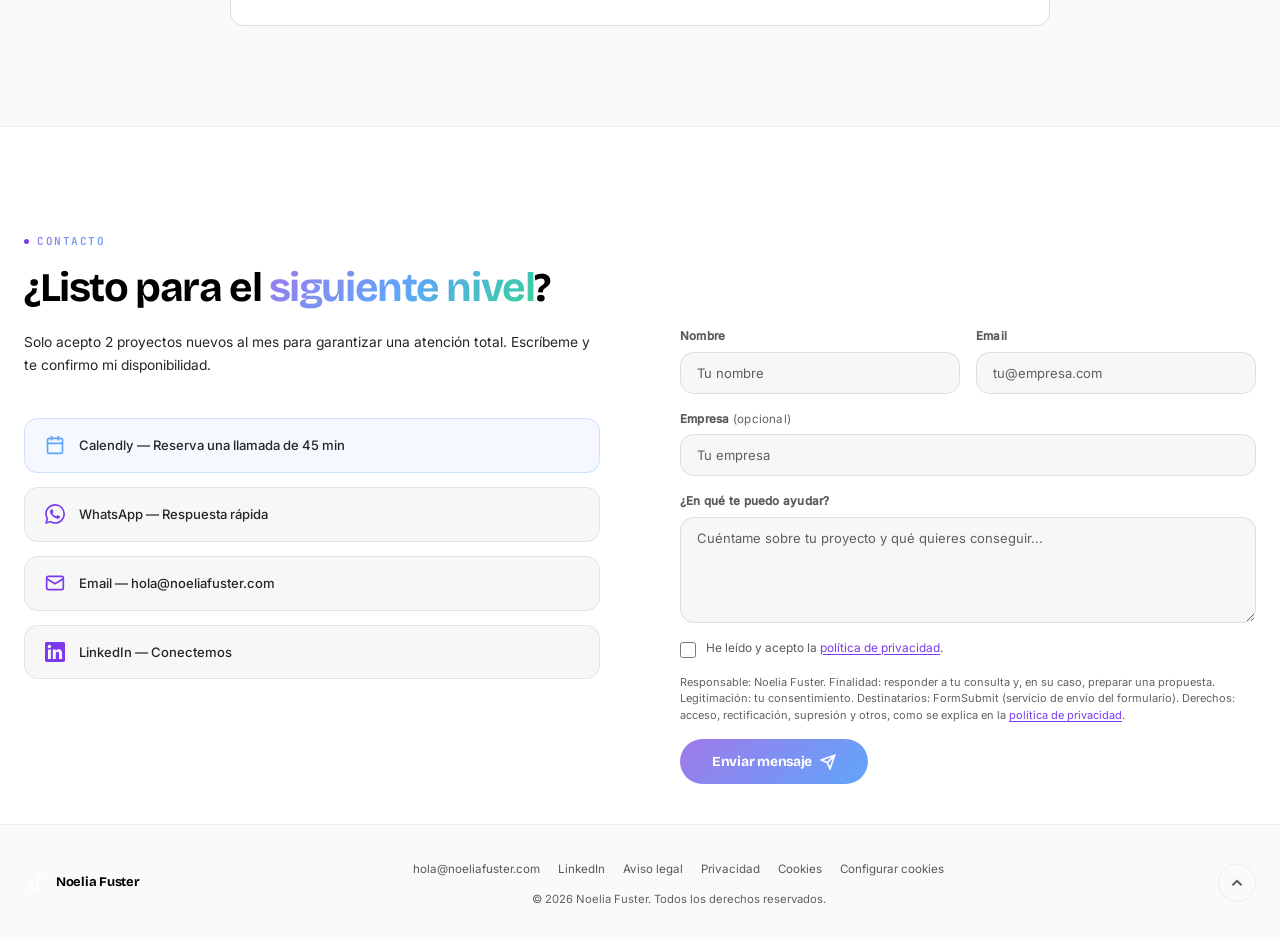
==== commit 68211d58: "content: actualizar citas a 582, quitar ORCID visible y añadir Google Scholar - Citas académicas: 51" ====
--- a/index.html
+++ b/index.html
@@ -110,7 +110,8 @@
     "knowsAbout": ["Transformación Digital", "Automatización de Procesos", "Business Intelligence", "Power BI", "Python", "Machine Learning", "Marketing Digital", "SEO", "Google Ads", "Meta Ads", "CRO", "Inteligencia Artificial"],
     "sameAs": [
       "https://www.linkedin.com/in/noeliafustercoma",
-      "https://orcid.org/0009-0008-7856-3985"
+      "https://orcid.org/0009-0008-7856-3985",
+      "https://scholar.google.com/citations?user=HrIf1mMAAAAJ&hl=es"
     ]
   }
   </script>
@@ -546,7 +547,7 @@
             <p class="about-body fade-up">
               Me apasiona ayudar a las empresas a dejar atrás el «modo manual» y encontrar formas más inteligentes de
               trabajar. Mi experiencia en investigación —con <a href="/publicaciones" class="text-link">8
-                publicaciones científicas</a> sobre IA, machine learning y analítica de datos, y 513 citas de otros
+                publicaciones científicas</a> sobre IA, machine learning y analítica de datos, y 582 citas de otros
               expertos en los últimos 3 años— me ha enseñado algo muy simple: la innovación solo tiene valor cuando
               resuelve problemas reales.
               <br><br>
